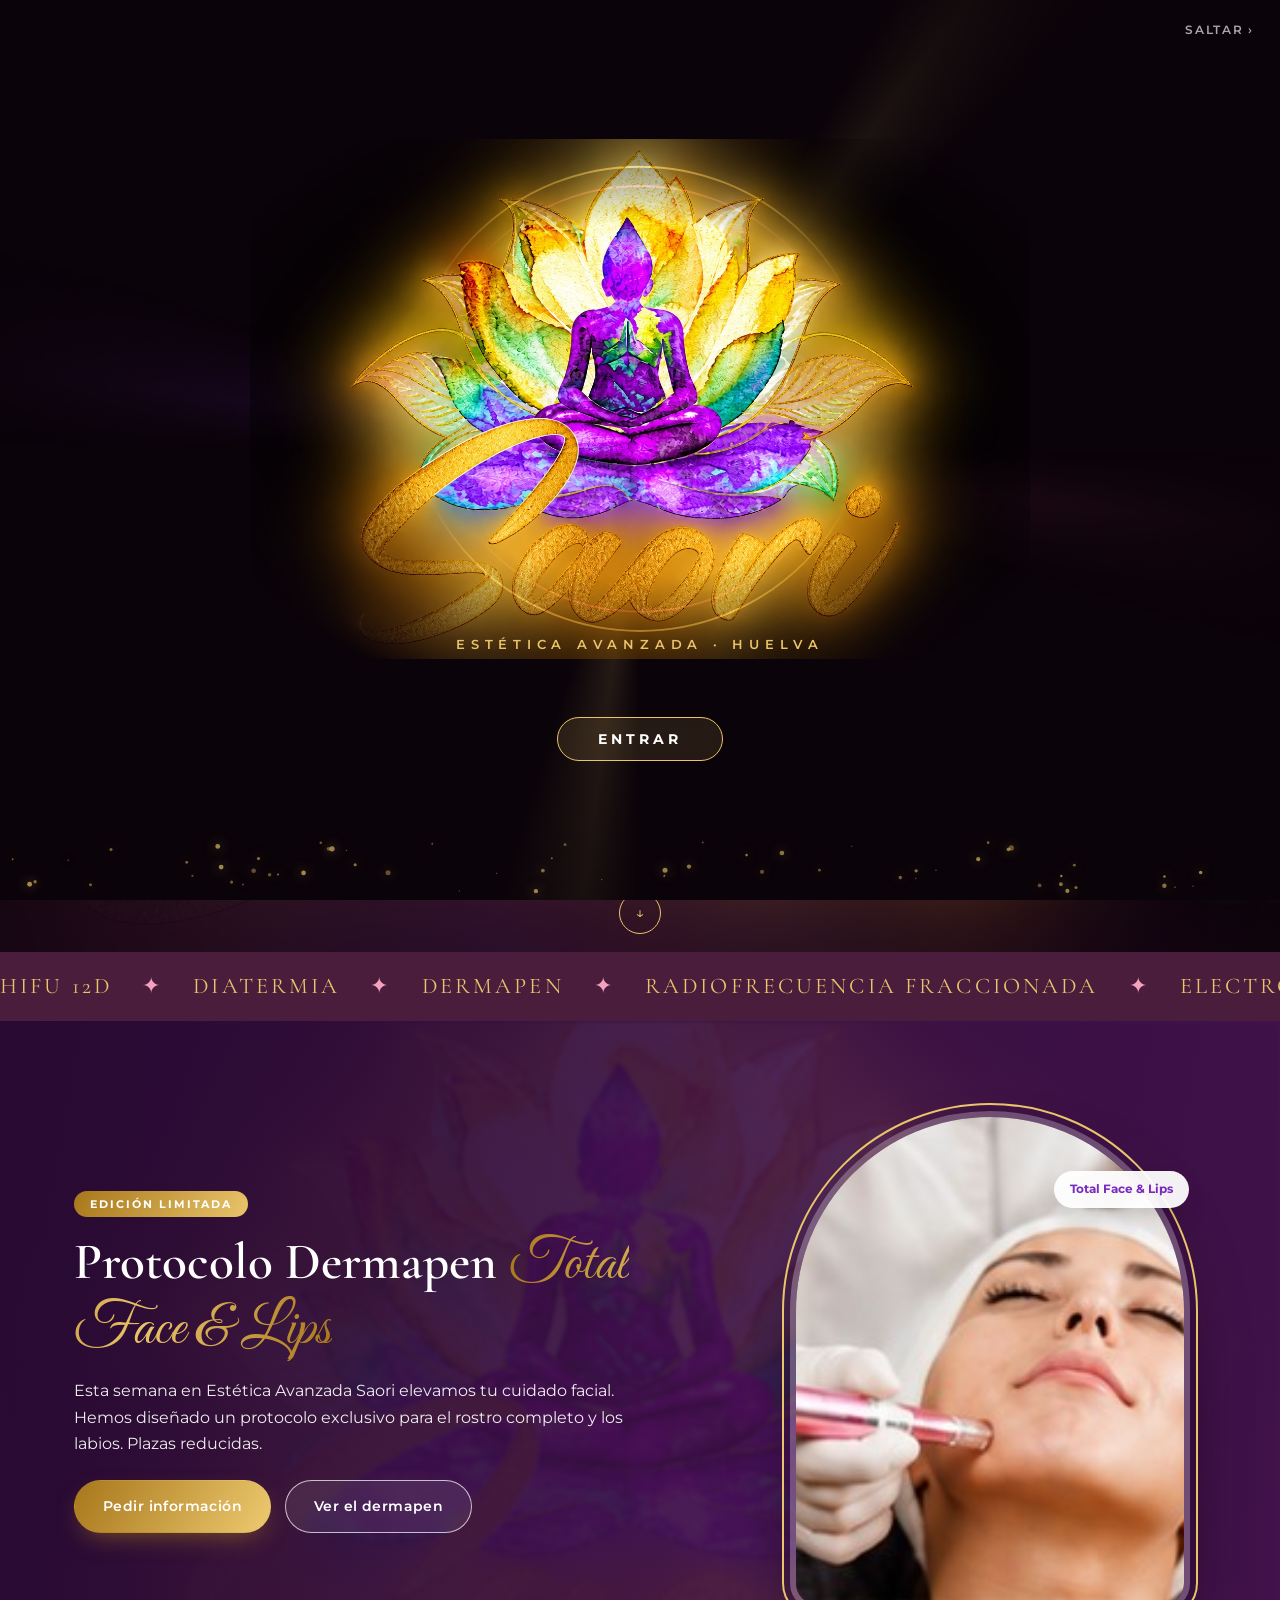
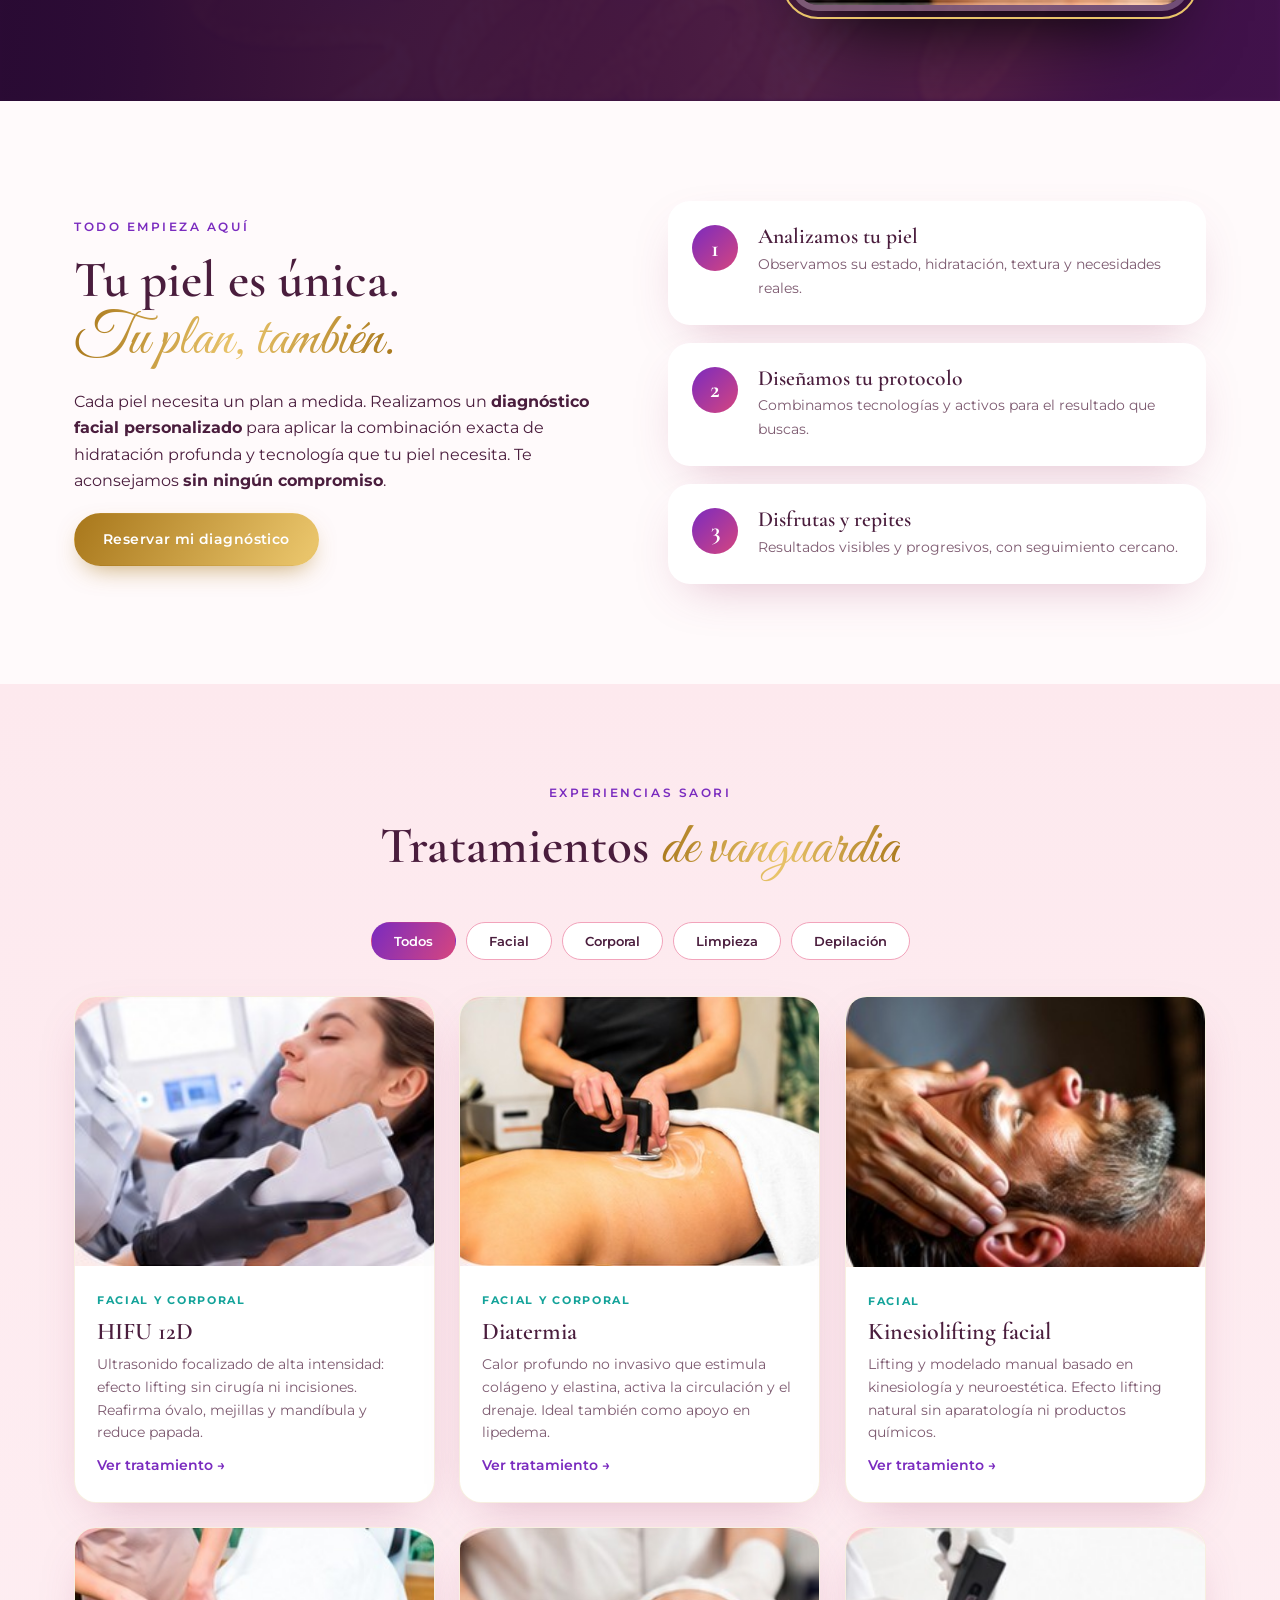
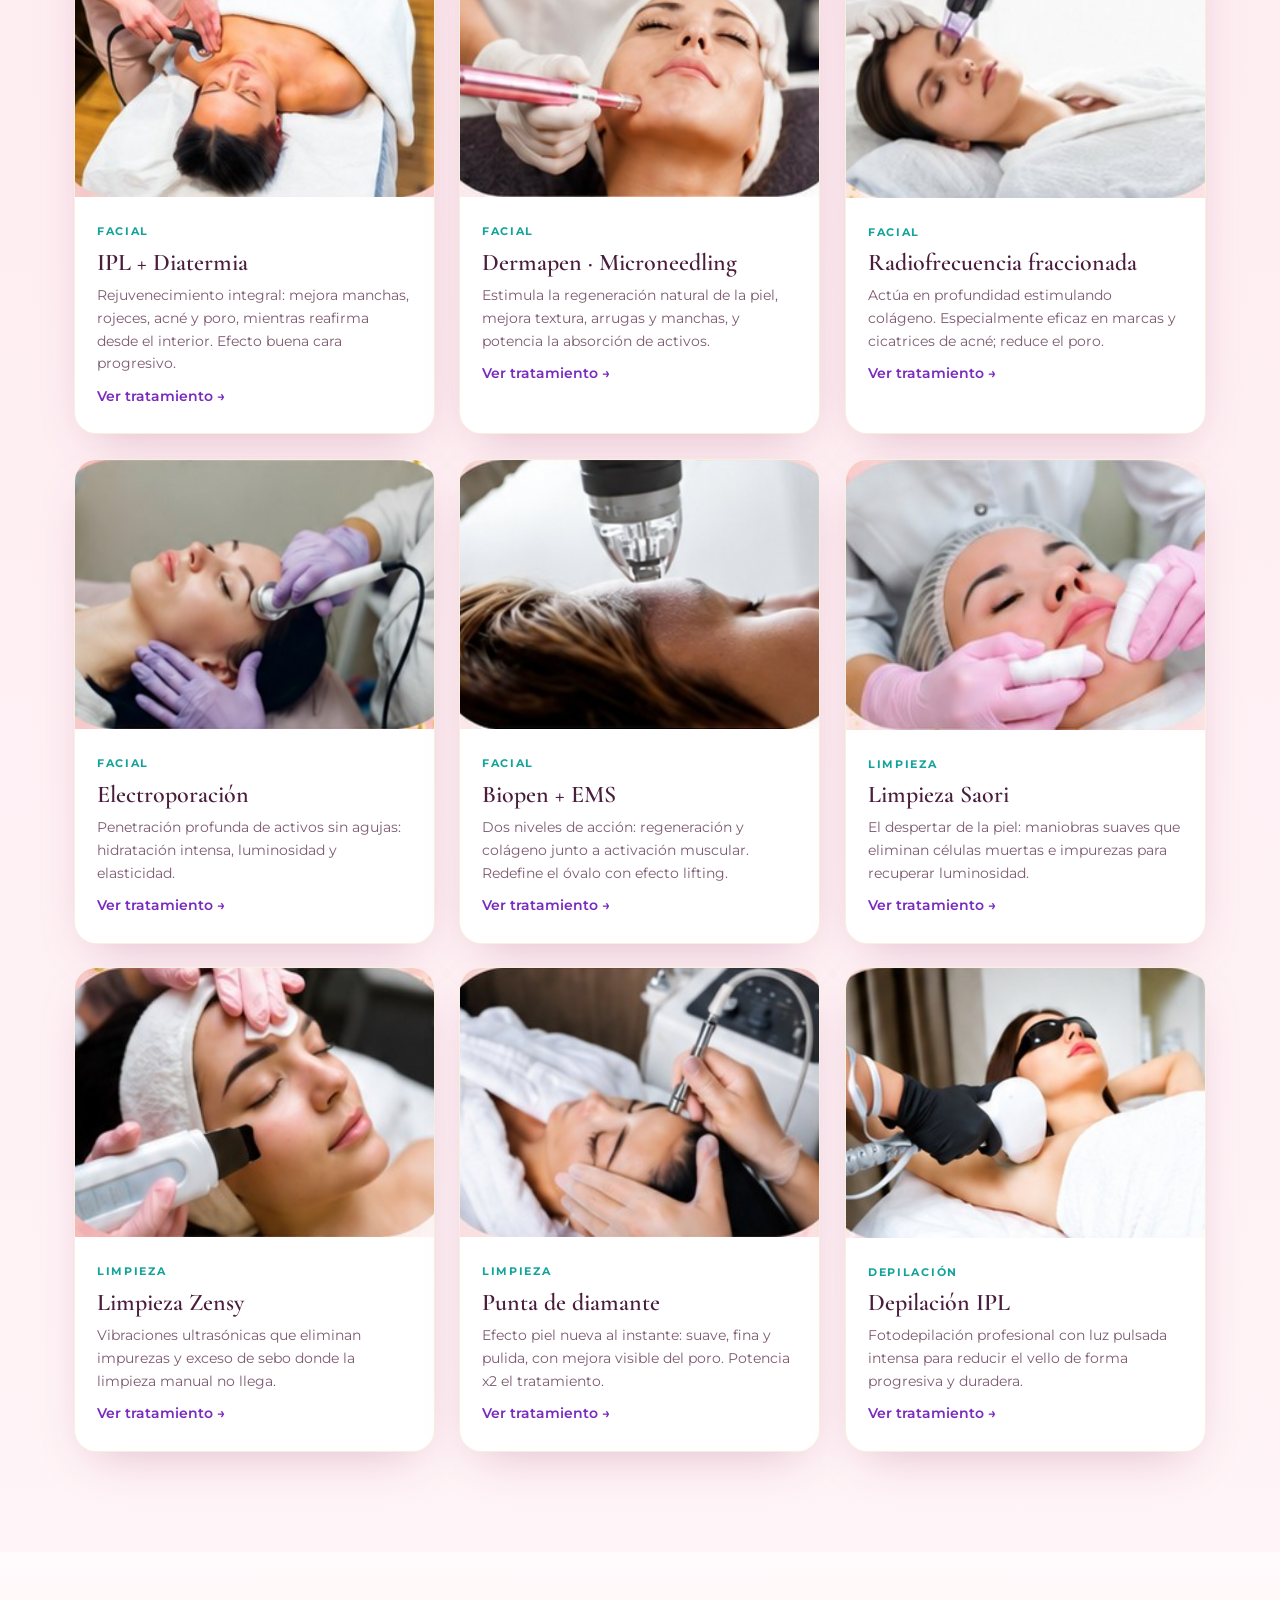
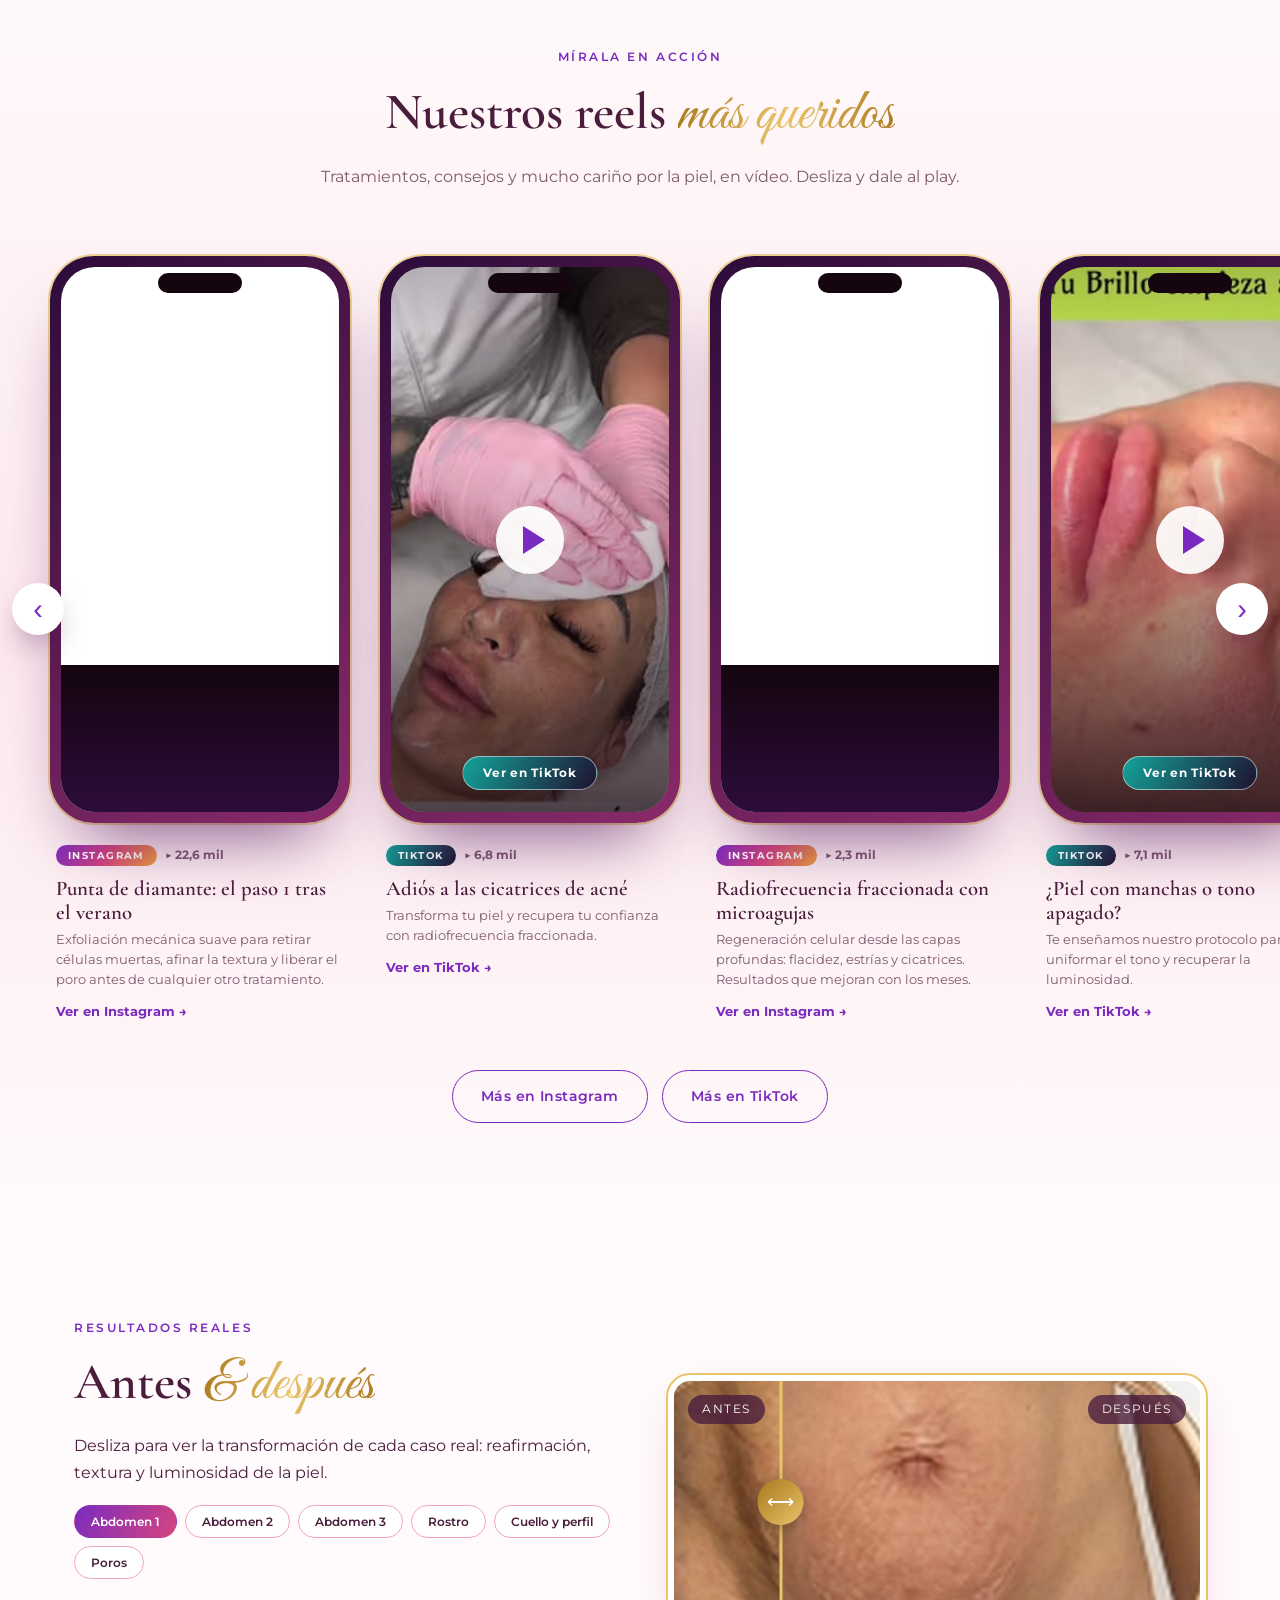
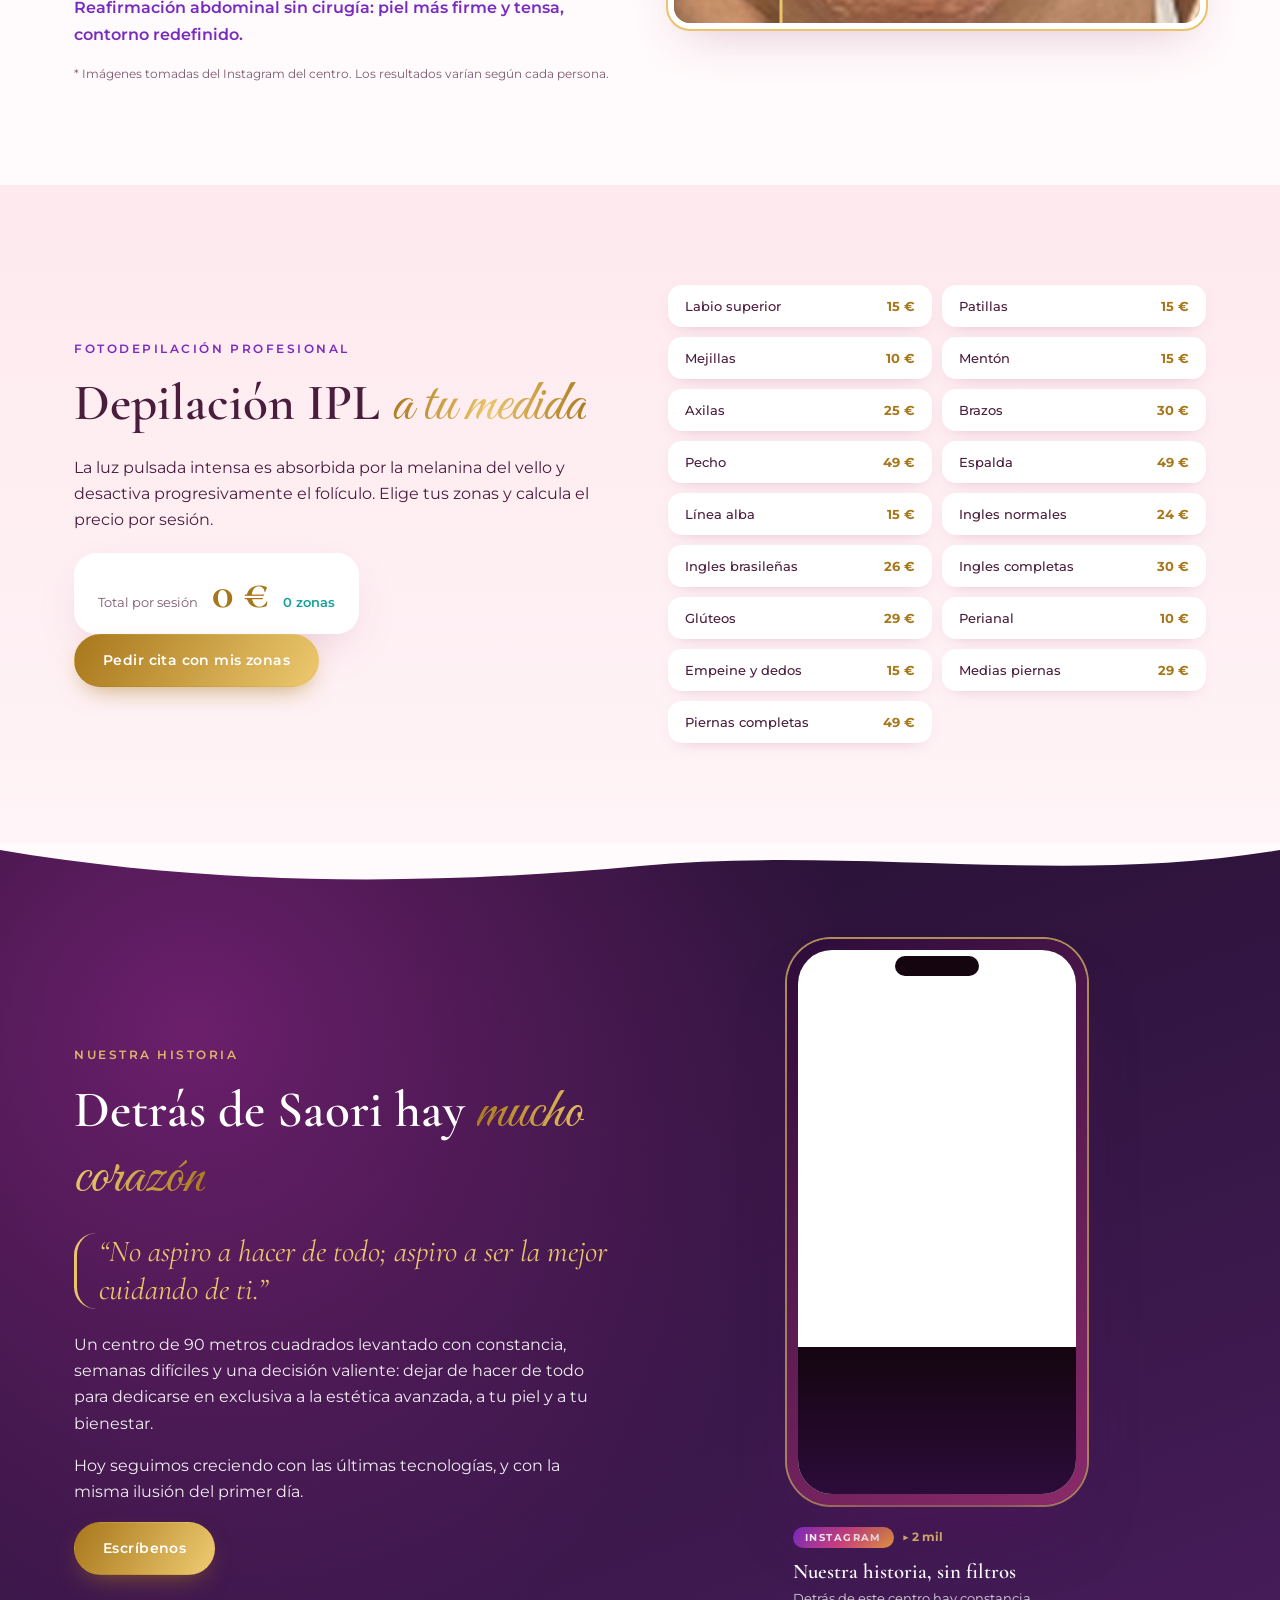
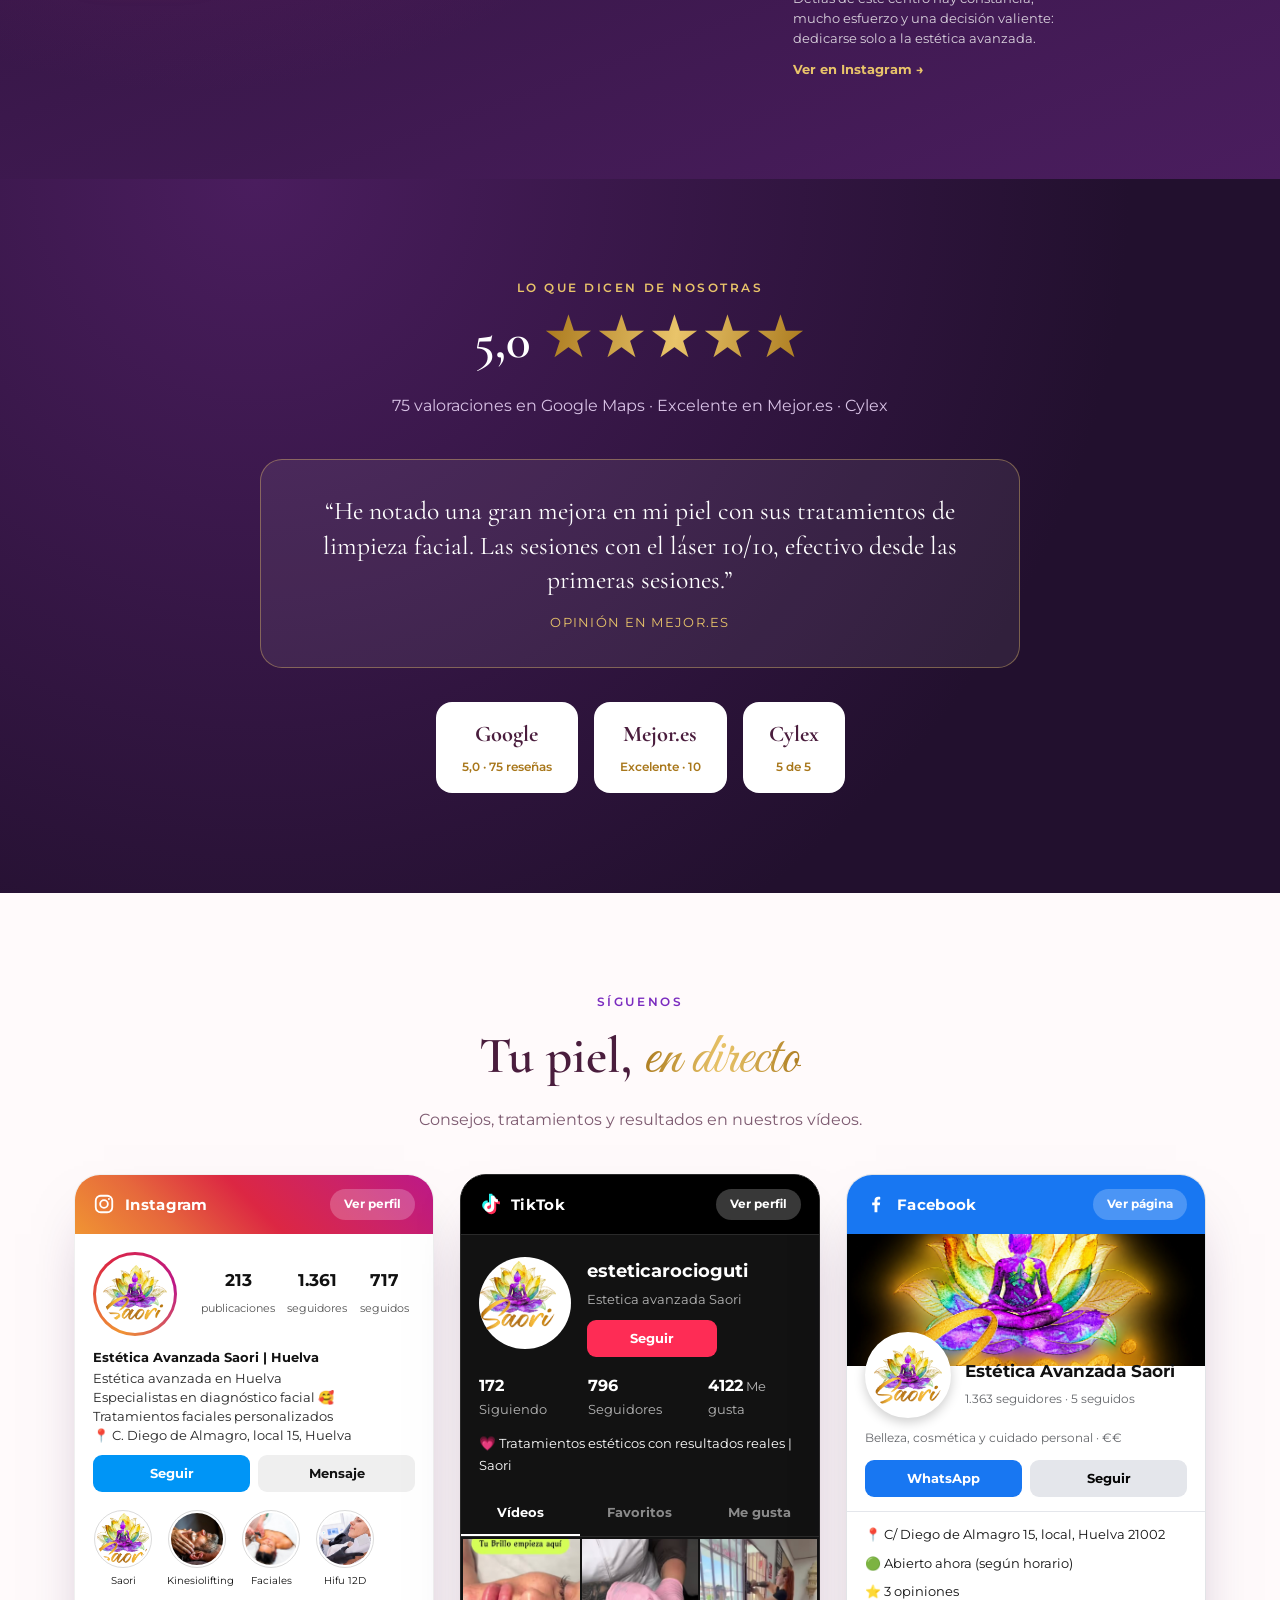
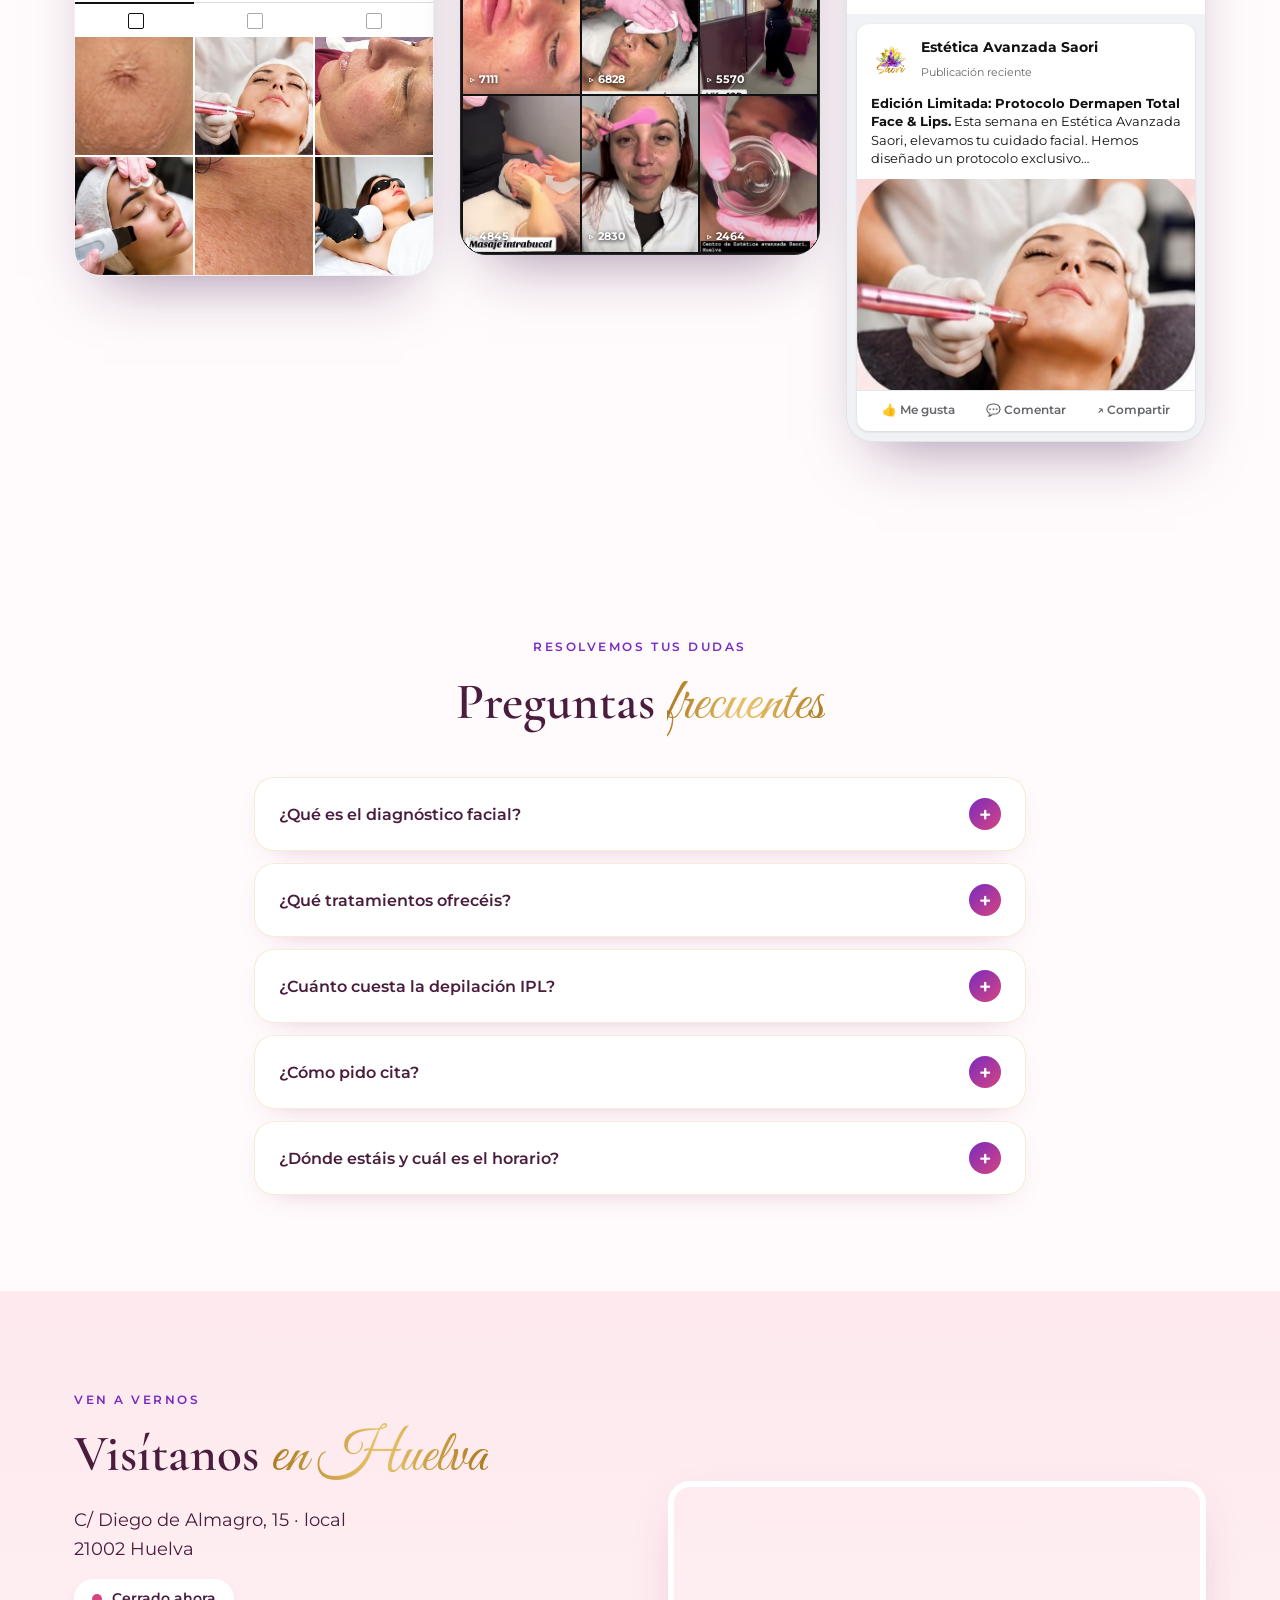
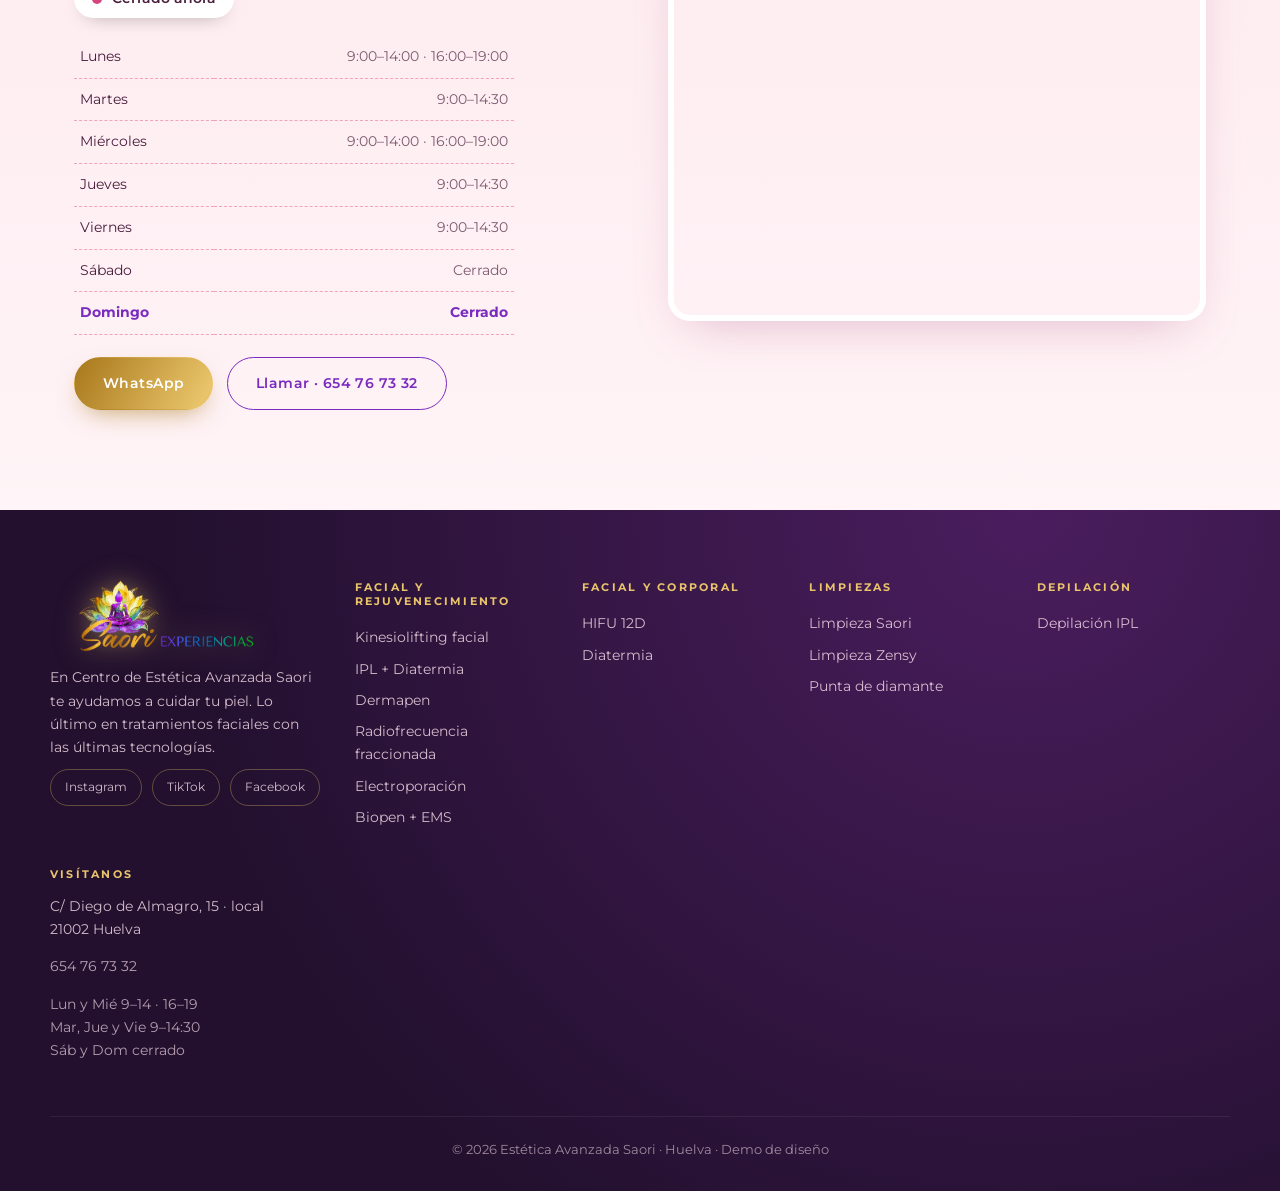
==== index.html @ 80d2e841 "Arregla el logo recortado (Saori completo) Co-Authored-By: Claude Sonnet 5.5 <noreply@anthropic.com>" ====
<!doctype html>
<html lang="es">
<head>
<meta charset="utf-8">
<meta name="viewport" content="width=device-width, initial-scale=1">
<title>Estética Avanzada Saori · Huelva</title>
<meta name="description" content="Centro de estética avanzada en Huelva. Diagnóstico facial personalizado, tratamientos faciales y corporales con la última tecnología, y depilación IPL.">
<link rel="icon" href="assets/lotus-saori.png">
<link rel="preconnect" href="https://fonts.googleapis.com">
<link rel="preconnect" href="https://fonts.gstatic.com" crossorigin>
<link href="https://fonts.googleapis.com/css2?family=Cormorant+Garamond:ital,wght@0,500;0,600;0,700;1,500&family=Great+Vibes&family=Montserrat:wght@400;500;600;700&display=swap" rel="stylesheet">
<link rel="stylesheet" href="styles.css"><link rel="stylesheet" href="site.css"><link rel="stylesheet" href="extra.css">
<script>try{if(!sessionStorage.getItem("saoriSplash")&&!matchMedia("(prefers-reduced-motion: reduce)").matches)document.documentElement.classList.add("has-splash")}catch(e){}</script>
</head>
<body class="home">
<!-- SPLASH -->
<div class="splash" id="splash" aria-hidden="true">
  <canvas id="splashCv"></canvas>
  <div class="sp-rays"></div>
  <div class="sp-center">
    <div class="sp-emblem">
      <svg class="sp-ring" viewBox="0 0 200 200"><circle cx="100" cy="100" r="96"/><circle cx="100" cy="100" r="88" class="thin"/></svg>
      <img src="assets/emblema.jpg" alt="">
    </div>
    <p class="sp-tag" id="spTag">Estética avanzada · Huelva</p>
    <div class="sp-bar"><i id="spBar"></i></div>
    <p class="sp-count"><span id="spNum">0</span>%</p>
    <button class="sp-enter" id="spEnter" type="button">Entrar</button>
  </div>
  <button class="sp-skip" id="spSkip" type="button">Saltar ›</button>
</div>


<div class="progress" id="progress"></div>
<div class="site-top is-dark" id="siteTop">
  <div class="topbar" aria-label="Información destacada"><div class="ticker"><div class="ticker-track"><span>✦ Pide tu diagnóstico facial sin ningún compromiso</span><span>★ 5,0 en Google · 75 opiniones</span><span>✦ Edición limitada: Protocolo Dermapen Total Face &amp; Lips</span><span>✦ Depilación IPL desde 10 €</span><span>✦ C/ Diego de Almagro 15, local · Huelva</span><span>✦ HIFU 12D · Diatermia · Radiofrecuencia fraccionada</span><span>☎ 654 76 73 32</span><span>✦ Pide tu diagnóstico facial sin ningún compromiso</span><span>★ 5,0 en Google · 75 opiniones</span><span>✦ Edición limitada: Protocolo Dermapen Total Face &amp; Lips</span><span>✦ Depilación IPL desde 10 €</span><span>✦ C/ Diego de Almagro 15, local · Huelva</span><span>✦ HIFU 12D · Diatermia · Radiofrecuencia fraccionada</span><span>☎ 654 76 73 32</span></div></div></div>
  <header class="hdr" id="hdr"><div class="hdr-in">
    <a href="index.html" class="brand" aria-label="Inicio"><img src="assets/logo.png" alt="Saori Experiencias"></a>
    <nav class="dnav" aria-label="Principal">
      <a href="index.html#diagnostico">Diagnóstico</a>
      <div class="has-mega" id="hasMega">
        <button class="mega-btn" aria-expanded="false" aria-haspopup="true">Tratamientos <svg width="11" height="11" viewBox="0 0 12 12"><path d="M2 4l4 4 4-4" fill="none" stroke="currentColor" stroke-width="1.8" stroke-linecap="round"/></svg></button>
        <div class="mega" role="menu"><div class="mega-in">
      <div class="mcols"><div class="mcol"><h4>Facial y rejuvenecimiento</h4><a class="mlink" style="--d:1" href="kinesiolifting-facial.html"><img src="assets/kinesio.jpg" alt="" loading="lazy"><span><b>Kinesiolifting facial</b><small>lifting manual</small></span></a><a class="mlink" style="--d:2" href="ipl-diatermia.html"><img src="assets/ipl.jpg" alt="" loading="lazy"><span><b>IPL + Diatermia</b><small>rejuvenecimiento integral</small></span></a><a class="mlink" style="--d:3" href="dermapen.html"><img src="assets/dermapen.jpg" alt="" loading="lazy"><span><b>Dermapen</b><small>microneedling</small></span></a><a class="mlink" style="--d:4" href="radiofrecuencia-fraccionada.html"><img src="assets/radiofrecuencia.jpg" alt="" loading="lazy"><span><b>Radiofrecuencia fraccionada</b><small>marcas y cicatrices</small></span></a><a class="mlink" style="--d:5" href="electroporacion.html"><img src="assets/electroporacion.jpg" alt="" loading="lazy"><span><b>Electroporación</b><small>sin agujas</small></span></a><a class="mlink" style="--d:6" href="biopen-ems.html"><img src="assets/biopen.jpg" alt="" loading="lazy"><span><b>Biopen + EMS</b><small>reafirmante</small></span></a></div><div class="mcol"><h4>Facial y corporal</h4><a class="mlink" style="--d:7" href="hifu-12d.html"><img src="assets/hifu.jpg" alt="" loading="lazy"><span><b>HIFU 12D</b><small>Facial y corporal</small></span></a><a class="mlink" style="--d:8" href="diatermia.html"><img src="assets/diatermia.jpg" alt="" loading="lazy"><span><b>Diatermia</b><small>Facial y corporal</small></span></a></div><div class="mcol"><h4>Limpiezas</h4><a class="mlink" style="--d:9" href="limpieza-saori.html"><img src="assets/limpieza-saori.jpg" alt="" loading="lazy"><span><b>Limpieza Saori</b><small>el despertar de la piel</small></span></a><a class="mlink" style="--d:10" href="limpieza-zensy.html"><img src="assets/limpieza-zensy.jpg" alt="" loading="lazy"><span><b>Limpieza Zensy</b><small>ultrasonidos</small></span></a><a class="mlink" style="--d:11" href="punta-de-diamante.html"><img src="assets/punta-diamante.jpg" alt="" loading="lazy"><span><b>Punta de diamante</b><small>piel nueva al instante</small></span></a></div><div class="mcol"><h4>Depilación</h4><a class="mlink" style="--d:12" href="depilacion-ipl.html"><img src="assets/depilacion.jpg" alt="" loading="lazy"><span><b>Depilación IPL</b><small>fotodepilación profesional</small></span></a></div></div>
      <a class="mfeat" href="https://wa.me/34654767332?text=Hola%2C%20quiero%20pedir%20mi%20diagn%C3%B3stico%20facial" target="_blank" rel="noopener">
        <img src="assets/emblema.jpg" alt="">
        <div><em>Todo empieza aquí</em><b>Diagnóstico facial</b><span>Sin ningún compromiso. Te aconsejamos el plan exacto para tu piel.</span><i>Reservar ahora →</i></div>
      </a></div></div>
      </div>
      <a href="index.html#reels">Reels</a>
      <a href="index.html#resultados">Resultados</a>
      <a href="depilacion-ipl.html">Depilación</a>
      <a href="index.html#opiniones">Opiniones</a>
      <a href="index.html#visitanos">Contacto</a>
    </nav>
    <a class="btn btn-gold hdr-cta" href="https://wa.me/34654767332?text=Hola%2C%20quiero%20pedir%20mi%20diagn%C3%B3stico%20facial" target="_blank" rel="noopener"><span>Pedir cita</span></a>
    <button class="burger" id="burger" aria-label="Abrir menú" aria-expanded="false"><span></span><span></span><span></span></button>
  </div></header>
</div>
<div class="mnav" id="mnav" aria-hidden="true">
  <div class="mnav-in">
    <a href="index.html#diagnostico" style="--i:1">Diagnóstico</a>
    <button class="m-acc" id="mAcc" style="--i:2" aria-expanded="false">Tratamientos <i>+</i></button>
    <div class="m-panel" id="mPanel"><div><p class="m-sub">Facial y rejuvenecimiento</p><a href="kinesiolifting-facial.html">Kinesiolifting facial</a><a href="ipl-diatermia.html">IPL + Diatermia</a><a href="dermapen.html">Dermapen</a><a href="radiofrecuencia-fraccionada.html">Radiofrecuencia fraccionada</a><a href="electroporacion.html">Electroporación</a><a href="biopen-ems.html">Biopen + EMS</a><p class="m-sub">Facial y corporal</p><a href="hifu-12d.html">HIFU 12D</a><a href="diatermia.html">Diatermia</a><p class="m-sub">Limpiezas</p><a href="limpieza-saori.html">Limpieza Saori</a><a href="limpieza-zensy.html">Limpieza Zensy</a><a href="punta-de-diamante.html">Punta de diamante</a><p class="m-sub">Depilación</p><a href="depilacion-ipl.html">Depilación IPL</a></div></div>
    <a href="index.html#reels" style="--i:3">Reels</a>
    <a href="index.html#resultados" style="--i:3">Resultados</a>
    <a href="depilacion-ipl.html" style="--i:4">Depilación</a>
    <a href="index.html#opiniones" style="--i:5">Opiniones</a>
    <a href="index.html#visitanos" style="--i:6">Contacto</a>
    <a class="btn btn-gold m-cta" href="https://wa.me/34654767332?text=Hola%2C%20quiero%20pedir%20mi%20diagn%C3%B3stico%20facial" target="_blank" rel="noopener" style="--i:7">Pedir mi diagnóstico</a>
    <p class="m-contact" style="--i:8">☎ 654 76 73 32 · C/ Diego de Almagro 15, Huelva</p>
  </div>
</div>

<main id="inicio">
<!-- HERO -->
<section class="hero">
  <canvas id="sparkles" aria-hidden="true"></canvas>
  <div class="blob b1"></div><div class="blob b2"></div><div class="blob b3"></div>
  <div class="hero-inner">
    <div class="hero-text reveal">
      <p class="eyebrow">Centro especializado en el cuidado de la piel</p>
      <h1>Cuidamos tu piel,<br><span class="script">redescubre tu belleza</span></h1>
      <p class="lead">Lo último en tratamientos faciales con las tecnologías más avanzadas. Un centro en constante crecimiento donde cada piel recibe un plan a medida.</p>
      <p class="rotline">Especialistas en <b id="rot">diagnóstico facial</b></p>
      <div class="hero-actions">
        <a class="btn btn-gold" href="https://wa.me/34654767332?text=Hola%2C%20quiero%20pedir%20mi%20diagn%C3%B3stico%20facial" target="_blank" rel="noopener">Pide tu diagnóstico facial</a>
        <a class="btn btn-ghost" href="#tratamientos">Ver tratamientos</a>
      </div>
      <ul class="hero-stats">
        <li><b data-count="5" data-dec="1">0</b><span>★ valoración en Google</span></li>
        <li><b data-count="75">0</b><span>opiniones de clientes</span></li>
        <li><b data-count="12">0</b><span>tratamientos y servicios</span></li>
      </ul>
    </div>
    <div class="hero-visual reveal">
      <div class="halo"></div>
      <img class="lotus-hero" src="assets/logo-rosa.jpg" alt="Saori, loto meditativo">
      <span class="chip c1">Diagnóstico facial</span>
      <span class="chip c2">HIFU 12D</span>
      <span class="chip c3">Dermapen</span>
      <span class="chip c4">IPL</span>
    </div>
  </div>
  <a href="#diagnostico" class="scroll-hint" aria-label="Bajar">↓</a>
</section>

<!-- Banda de tecnologías -->
<div class="band" aria-hidden="true">
  <div class="band-track">
    <span>HIFU 12D</span><i>✦</i><span>DIATERMIA</span><i>✦</i><span>DERMAPEN</span><i>✦</i><span>RADIOFRECUENCIA FRACCIONADA</span><i>✦</i><span>ELECTROPORACIÓN</span><i>✦</i><span>BIOPEN + EMS</span><i>✦</i><span>IPL</span><i>✦</i><span>KINESIOLIFTING</span><i>✦</i><span>PUNTA DE DIAMANTE</span><i>✦</i>
    <span>HIFU 12D</span><i>✦</i><span>DIATERMIA</span><i>✦</i><span>DERMAPEN</span><i>✦</i><span>RADIOFRECUENCIA FRACCIONADA</span><i>✦</i><span>ELECTROPORACIÓN</span><i>✦</i><span>BIOPEN + EMS</span><i>✦</i><span>IPL</span><i>✦</i><span>KINESIOLIFTING</span><i>✦</i><span>PUNTA DE DIAMANTE</span><i>✦</i>
  </div>
</div>

<!-- PROMO -->
<section class="promo">
  <div class="promo-bg"></div>
  <div class="wrap promo-in">
    <div class="reveal"><span class="pill">Edición limitada</span>
      <h2>Protocolo Dermapen <span class="script">Total Face &amp; Lips</span></h2>
      <p>Esta semana en Estética Avanzada Saori elevamos tu cuidado facial. Hemos diseñado un protocolo exclusivo para el rostro completo y los labios. Plazas reducidas.</p>
      <div class="hero-actions"><a class="btn btn-gold" href="https://wa.me/34654767332?text=Hola%2C%20quiero%20informaci%C3%B3n%20del%20Protocolo%20Dermapen%20Total%20Face%20%26%20Lips" target="_blank" rel="noopener">Pedir información</a><a class="btn btn-light" href="dermapen.html">Ver el dermapen</a></div></div>
    <div class="promo-img reveal"><img src="assets/dermapen.jpg" alt="Dermapen"><span class="float f1">Total Face &amp; Lips</span></div>
  </div>
</section>

<!-- DIAGNÓSTICO -->
<section class="section" id="diagnostico">
  <div class="wrap two">
    <div class="reveal">
      <p class="eyebrow">Todo empieza aquí</p>
      <h2>Tu piel es única.<br><span class="script">Tu plan, también.</span></h2>
      <p>Cada piel necesita un plan a medida. Realizamos un <strong>diagnóstico facial personalizado</strong> para aplicar la combinación exacta de hidratación profunda y tecnología que tu piel necesita. Te aconsejamos <strong>sin ningún compromiso</strong>.</p>
      <a class="btn btn-gold" href="https://wa.me/34654767332?text=Hola%2C%20quiero%20pedir%20mi%20diagn%C3%B3stico%20facial" target="_blank" rel="noopener">Reservar mi diagnóstico</a>
    </div>
    <ol class="steps reveal">
      <li><span>1</span><div><h3>Analizamos tu piel</h3><p>Observamos su estado, hidratación, textura y necesidades reales.</p></div></li>
      <li><span>2</span><div><h3>Diseñamos tu protocolo</h3><p>Combinamos tecnologías y activos para el resultado que buscas.</p></div></li>
      <li><span>3</span><div><h3>Disfrutas y repites</h3><p>Resultados visibles y progresivos, con seguimiento cercano.</p></div></li>
    </ol>
  </div>
</section>

<!-- TRATAMIENTOS -->
<section class="section tint" id="tratamientos">
  <div class="wrap">
    <div class="head reveal">
      <p class="eyebrow">Experiencias Saori</p>
      <h2>Tratamientos <span class="script">de vanguardia</span></h2>
    </div>
    <div class="tabs reveal" id="tabs" role="tablist">
      <button class="tab on" data-f="all">Todos</button>
      <button class="tab" data-f="facial">Facial</button>
      <button class="tab" data-f="corporal">Corporal</button>
      <button class="tab" data-f="limpieza">Limpieza</button>
      <button class="tab" data-f="depil">Depilación</button>
    </div>
    <div class="grid" id="grid">
      <a class="card tilt" href="hifu-12d.html" data-cat="facial corporal"><img src="assets/hifu.jpg" alt="HIFU 12D" loading="lazy"><div class="card-b"><span class="tag">Facial y corporal</span><h3>HIFU 12D</h3><p>Ultrasonido focalizado de alta intensidad: efecto lifting sin cirugía ni incisiones. Reafirma óvalo, mejillas y mandíbula y reduce papada.</p><span class="more">Ver tratamiento →</span></div></a>
      <a class="card tilt" href="diatermia.html" data-cat="facial corporal"><img src="assets/diatermia.jpg" alt="Diatermia" loading="lazy"><div class="card-b"><span class="tag">Facial y corporal</span><h3>Diatermia</h3><p>Calor profundo no invasivo que estimula colágeno y elastina, activa la circulación y el drenaje. Ideal también como apoyo en lipedema.</p><span class="more">Ver tratamiento →</span></div></a>
      <a class="card tilt" href="kinesiolifting-facial.html" data-cat="facial"><img src="assets/kinesio.jpg" alt="Kinesiolifting" loading="lazy"><div class="card-b"><span class="tag">Facial</span><h3>Kinesiolifting facial</h3><p>Lifting y modelado manual basado en kinesiología y neuroestética. Efecto lifting natural sin aparatología ni productos químicos.</p><span class="more">Ver tratamiento →</span></div></a>
      <a class="card tilt" href="ipl-diatermia.html" data-cat="facial"><img src="assets/ipl.jpg" alt="IPL + Diatermia" loading="lazy"><div class="card-b"><span class="tag">Facial</span><h3>IPL + Diatermia</h3><p>Rejuvenecimiento integral: mejora manchas, rojeces, acné y poro, mientras reafirma desde el interior. Efecto buena cara progresivo.</p><span class="more">Ver tratamiento →</span></div></a>
      <a class="card tilt" href="dermapen.html" data-cat="facial"><img src="assets/dermapen.jpg" alt="Dermapen" loading="lazy"><div class="card-b"><span class="tag">Facial</span><h3>Dermapen · Microneedling</h3><p>Estimula la regeneración natural de la piel, mejora textura, arrugas y manchas, y potencia la absorción de activos.</p><span class="more">Ver tratamiento →</span></div></a>
      <a class="card tilt" href="radiofrecuencia-fraccionada.html" data-cat="facial"><img src="assets/radiofrecuencia.jpg" alt="Radiofrecuencia fraccionada" loading="lazy"><div class="card-b"><span class="tag">Facial</span><h3>Radiofrecuencia fraccionada</h3><p>Actúa en profundidad estimulando colágeno. Especialmente eficaz en marcas y cicatrices de acné; reduce el poro.</p><span class="more">Ver tratamiento →</span></div></a>
      <a class="card tilt" href="electroporacion.html" data-cat="facial"><img src="assets/electroporacion.jpg" alt="Electroporación" loading="lazy"><div class="card-b"><span class="tag">Facial</span><h3>Electroporación</h3><p>Penetración profunda de activos sin agujas: hidratación intensa, luminosidad y elasticidad.</p><span class="more">Ver tratamiento →</span></div></a>
      <a class="card tilt" href="biopen-ems.html" data-cat="facial"><img src="assets/biopen.jpg" alt="Biopen + EMS" loading="lazy"><div class="card-b"><span class="tag">Facial</span><h3>Biopen + EMS</h3><p>Dos niveles de acción: regeneración y colágeno junto a activación muscular. Redefine el óvalo con efecto lifting.</p><span class="more">Ver tratamiento →</span></div></a>
      <a class="card tilt" href="limpieza-saori.html" data-cat="limpieza"><img src="assets/limpieza-saori.jpg" alt="Limpieza Saori" loading="lazy"><div class="card-b"><span class="tag">Limpieza</span><h3>Limpieza Saori</h3><p>El despertar de la piel: maniobras suaves que eliminan células muertas e impurezas para recuperar luminosidad.</p><span class="more">Ver tratamiento →</span></div></a>
      <a class="card tilt" href="limpieza-zensy.html" data-cat="limpieza"><img src="assets/limpieza-zensy.jpg" alt="Limpieza Zensy" loading="lazy"><div class="card-b"><span class="tag">Limpieza</span><h3>Limpieza Zensy</h3><p>Vibraciones ultrasónicas que eliminan impurezas y exceso de sebo donde la limpieza manual no llega.</p><span class="more">Ver tratamiento →</span></div></a>
      <a class="card tilt" href="punta-de-diamante.html" data-cat="limpieza"><img src="assets/punta-diamante.jpg" alt="Punta de diamante" loading="lazy"><div class="card-b"><span class="tag">Limpieza</span><h3>Punta de diamante</h3><p>Efecto piel nueva al instante: suave, fina y pulida, con mejora visible del poro. Potencia x2 el tratamiento.</p><span class="more">Ver tratamiento →</span></div></a>
      <a class="card tilt" href="depilacion-ipl.html" data-cat="depil"><img src="assets/depilacion.jpg" alt="Depilación IPL" loading="lazy"><div class="card-b"><span class="tag">Depilación</span><h3>Depilación IPL</h3><p>Fotodepilación profesional con luz pulsada intensa para reducir el vello de forma progresiva y duradera.</p><span class="more">Ver tratamiento →</span></div></a>
    </div>
  </div>
</section>

<section class="sec reels-sec" id="reels">
  <div class="wrap">
    <div class="head reveal"><p class="eyebrow">Mírala en acción</p><h2>Nuestros reels <span class="script">más queridos</span></h2>
      <p class="muted">Tratamientos, consejos y mucho cariño por la piel, en vídeo. Desliza y dale al play.</p></div>
  </div>
  <div class="rail-wrap"><button class="rail-btn prev" aria-label="Anterior">‹</button><div class="rail" id="rail"><article class="reel" data-embed="https://www.instagram.com/reel/Dc0zbEcuKp3/embed/" data-net="ig">
      <div class="phone"><div class="phone-notch"></div><div class="phone-screen"><div class="reel-skel"><span>Instagram</span><i></i></div><iframe title="Punta de diamante: el paso 1 tras el verano" loading="lazy" allowfullscreen allow="autoplay; encrypted-media; fullscreen; picture-in-picture"></iframe></div></div>
      <div class="reel-meta"><span class="reel-net n-ig">Instagram</span><span class="reel-views">▶ 22,6 mil</span>
        <h3>Punta de diamante: el paso 1 tras el verano</h3><p>Exfoliación mecánica suave para retirar células muertas, afinar la textura y liberar el poro antes de cualquier otro tratamiento.</p><a href="https://www.instagram.com/reel/Dc0zbEcuKp3/" target="_blank" rel="noopener">Ver en Instagram →</a></div>
    </article><article class="reel" data-net="tt">
      <div class="phone"><div class="phone-notch"></div><div class="phone-screen"><a class="reel-poster" href="https://www.tiktok.com/@esteticarocioguti/video/7601842837633748246" target="_blank" rel="noopener" aria-label="Ver en TikTok: Adiós a las cicatrices de acné"><img src="assets/reels/tt-acne.jpg" alt="Adiós a las cicatrices de acné" loading="lazy"><span class="rp-shade"></span><span class="rp-play"></span><span class="rp-cta">Ver en TikTok</span></a></div></div>
      <div class="reel-meta"><span class="reel-net n-tt">TikTok</span><span class="reel-views">▶ 6,8 mil</span>
        <h3>Adiós a las cicatrices de acné</h3><p>Transforma tu piel y recupera tu confianza con radiofrecuencia fraccionada.</p><a href="https://www.tiktok.com/@esteticarocioguti/video/7601842837633748246" target="_blank" rel="noopener">Ver en TikTok →</a></div>
    </article><article class="reel" data-embed="https://www.instagram.com/reel/DU3HqBPDNI4/embed/" data-net="ig">
      <div class="phone"><div class="phone-notch"></div><div class="phone-screen"><div class="reel-skel"><span>Instagram</span><i></i></div><iframe title="Radiofrecuencia fraccionada con microagujas" loading="lazy" allowfullscreen allow="autoplay; encrypted-media; fullscreen; picture-in-picture"></iframe></div></div>
      <div class="reel-meta"><span class="reel-net n-ig">Instagram</span><span class="reel-views">▶ 2,3 mil</span>
        <h3>Radiofrecuencia fraccionada con microagujas</h3><p>Regeneración celular desde las capas profundas: flacidez, estrías y cicatrices. Resultados que mejoran con los meses.</p><a href="https://www.instagram.com/reel/DU3HqBPDNI4/" target="_blank" rel="noopener">Ver en Instagram →</a></div>
    </article><article class="reel" data-net="tt">
      <div class="phone"><div class="phone-notch"></div><div class="phone-screen"><a class="reel-poster" href="https://www.tiktok.com/@esteticarocioguti/video/7620003087901674774" target="_blank" rel="noopener" aria-label="Ver en TikTok: ¿Piel con manchas o tono apagado?"><img src="assets/reels/tt-manchas.jpg" alt="¿Piel con manchas o tono apagado?" loading="lazy"><span class="rp-shade"></span><span class="rp-play"></span><span class="rp-cta">Ver en TikTok</span></a></div></div>
      <div class="reel-meta"><span class="reel-net n-tt">TikTok</span><span class="reel-views">▶ 7,1 mil</span>
        <h3>¿Piel con manchas o tono apagado?</h3><p>Te enseñamos nuestro protocolo para uniformar el tono y recuperar la luminosidad.</p><a href="https://www.tiktok.com/@esteticarocioguti/video/7620003087901674774" target="_blank" rel="noopener">Ver en TikTok →</a></div>
    </article><article class="reel" data-embed="https://www.instagram.com/reel/DdJDop4OPpt/embed/" data-net="ig">
      <div class="phone"><div class="phone-notch"></div><div class="phone-screen"><div class="reel-skel"><span>Instagram</span><i></i></div><iframe title="Neuroestética con diapasones" loading="lazy" allowfullscreen allow="autoplay; encrypted-media; fullscreen; picture-in-picture"></iframe></div></div>
      <div class="reel-meta"><span class="reel-net n-ig">Instagram</span><span class="reel-views">▶ 1,3 mil</span>
        <h3>Neuroestética con diapasones</h3><p>Vibración acústica para relajar la musculatura facial, estimular la microcirculación y llevar tu piel a un estado de calma profunda.</p><a href="https://www.instagram.com/reel/DdJDop4OPpt/" target="_blank" rel="noopener">Ver en Instagram →</a></div>
    </article><article class="reel" data-net="tt">
      <div class="phone"><div class="phone-notch"></div><div class="phone-screen"><a class="reel-poster" href="https://www.tiktok.com/@esteticarocioguti/video/7506831992978165014" target="_blank" rel="noopener" aria-label="Ver en TikTok: HIFU 12D: reafirma sin cirugía"><img src="assets/reels/tt-hifu.jpg" alt="HIFU 12D: reafirma sin cirugía" loading="lazy"><span class="rp-shade"></span><span class="rp-play"></span><span class="rp-cta">Ver en TikTok</span></a></div></div>
      <div class="reel-meta"><span class="reel-net n-tt">TikTok</span><span class="reel-views">▶ 5,5 mil</span>
        <h3>HIFU 12D: reafirma sin cirugía</h3><p>Cómo funciona esta tecnología avanzada que trabaja en capas profundas de la piel.</p><a href="https://www.tiktok.com/@esteticarocioguti/video/7506831992978165014" target="_blank" rel="noopener">Ver en TikTok →</a></div>
    </article><article class="reel" data-embed="https://www.instagram.com/reel/Degxk2DAW_h/embed/" data-net="ig">
      <div class="phone"><div class="phone-notch"></div><div class="phone-screen"><div class="reel-skel"><span>Instagram</span><i></i></div><iframe title="Cóctel de juventud con dermapen" loading="lazy" allowfullscreen allow="autoplay; encrypted-media; fullscreen; picture-in-picture"></iframe></div></div>
      <div class="reel-meta"><span class="reel-net n-ig">Instagram</span><span class="reel-views">▶ 1 mil</span>
        <h3>Cóctel de juventud con dermapen</h3><p>ADN de salmón, silicio orgánico y multivitaminas, a medida de lo que necesita tu piel.</p><a href="https://www.instagram.com/reel/Degxk2DAW_h/" target="_blank" rel="noopener">Ver en Instagram →</a></div>
    </article><article class="reel" data-net="tt">
      <div class="phone"><div class="phone-notch"></div><div class="phone-screen"><a class="reel-poster" href="https://www.tiktok.com/@esteticarocioguti/video/7504277072064384278" target="_blank" rel="noopener" aria-label="Ver en TikTok: Kinesiolifting: tensiones que no ves"><img src="assets/reels/tt-kinesio.jpg" alt="Kinesiolifting: tensiones que no ves" loading="lazy"><span class="rp-shade"></span><span class="rp-play"></span><span class="rp-cta">Ver en TikTok</span></a></div></div>
      <div class="reel-meta"><span class="reel-net n-tt">TikTok</span><span class="reel-views">▶ 4,8 mil</span>
        <h3>Kinesiolifting: tensiones que no ves</h3><p>Muchas tensiones del rostro se acumulan dentro de la boca. Así las trabajamos.</p><a href="https://www.tiktok.com/@esteticarocioguti/video/7504277072064384278" target="_blank" rel="noopener">Ver en TikTok →</a></div>
    </article><article class="reel" data-embed="https://www.instagram.com/reel/DdYfY8LuBi1/embed/" data-net="ig">
      <div class="phone"><div class="phone-notch"></div><div class="phone-screen"><div class="reel-skel"><span>Instagram</span><i></i></div><iframe title="Hidrafacial + terapia de diapasones" loading="lazy" allowfullscreen allow="autoplay; encrypted-media; fullscreen; picture-in-picture"></iframe></div></div>
      <div class="reel-meta"><span class="reel-net n-ig">Instagram</span><span class="reel-views">▶ 963</span>
        <h3>Hidrafacial + terapia de diapasones</h3><p>Limpieza profunda con hidrodermoabrasión y un momento de desconexión total en cabina.</p><a href="https://www.instagram.com/reel/DdYfY8LuBi1/" target="_blank" rel="noopener">Ver en Instagram →</a></div>
    </article><article class="reel" data-net="tt">
      <div class="phone"><div class="phone-notch"></div><div class="phone-screen"><a class="reel-poster" href="https://www.tiktok.com/@esteticarocioguti/video/7592923026014948611" target="_blank" rel="noopener" aria-label="Ver en TikTok: HIFU: transformación real en 6 meses"><img src="assets/reels/tt-antesdespues.jpg" alt="HIFU: transformación real en 6 meses" loading="lazy"><span class="rp-shade"></span><span class="rp-play"></span><span class="rp-cta">Ver en TikTok</span></a></div></div>
      <div class="reel-meta"><span class="reel-net n-tt">TikTok</span><span class="reel-views">▶ 2,8 mil</span>
        <h3>HIFU: transformación real en 6 meses</h3><p>Antes y después del tratamiento, explicado paso a paso.</p><a href="https://www.tiktok.com/@esteticarocioguti/video/7592923026014948611" target="_blank" rel="noopener">Ver en TikTok →</a></div>
    </article><article class="reel" data-net="tt">
      <div class="phone"><div class="phone-notch"></div><div class="phone-screen"><a class="reel-poster" href="https://www.tiktok.com/@esteticarocioguti/video/7500606931984272662" target="_blank" rel="noopener" aria-label="Ver en TikTok: Limpieza facial profesional paso a paso"><img src="assets/reels/tt-limpieza.jpg" alt="Limpieza facial profesional paso a paso" loading="lazy"><span class="rp-shade"></span><span class="rp-play"></span><span class="rp-cta">Ver en TikTok</span></a></div></div>
      <div class="reel-meta"><span class="reel-net n-tt">TikTok</span><span class="reel-views">▶ 2,5 mil</span>
        <h3>Limpieza facial profesional paso a paso</h3><p>Así es una limpieza facial en Saori, desde la limpieza profunda hasta el final.</p><a href="https://www.tiktok.com/@esteticarocioguti/video/7500606931984272662" target="_blank" rel="noopener">Ver en TikTok →</a></div>
    </article></div><button class="rail-btn next" aria-label="Siguiente">›</button></div>
  <div class="wrap reels-foot reveal"><a class="btn btn-ghost" href="https://www.instagram.com/esteticasaori/" target="_blank" rel="noopener">Más en Instagram</a><a class="btn btn-ghost" href="https://www.tiktok.com/@esteticarocioguti" target="_blank" rel="noopener">Más en TikTok</a></div>
</section>

<!-- ANTES Y DESPUÉS -->
<section class="section" id="resultados">
  <div class="wrap two">
    <div class="reveal">
      <p class="eyebrow">Resultados reales</p>
      <h2>Antes <span class="script">&amp; después</span></h2>
      <p>Desliza para ver la transformación de cada caso real: reafirmación, textura y luminosidad de la piel.</p>
      <div class="cases" id="cases">
        <button class="case on" data-i="0">Abdomen 1</button>
        <button class="case" data-i="1">Abdomen 2</button>
        <button class="case" data-i="2">Abdomen 3</button>
        <button class="case" data-i="3">Rostro</button>
        <button class="case" data-i="4">Cuello y perfil</button>
        <button class="case" data-i="5">Poros</button>
      </div>
      <p class="case-note" id="caseNote"></p>
      <p class="fine">* Imágenes tomadas del Instagram del centro. Los resultados varían según cada persona.</p>
    </div>
    <div class="reveal">
      <div class="ba" id="ba">
        <img class="ba-after" id="baAfter" src="assets/abdomen-despues.jpg?v=2" alt="Después">
        <div class="ba-before-wrap" id="baBeforeWrap"><img class="ba-before" id="baBefore" src="assets/abdomen-antes.jpg?v=2" alt="Antes"></div>
        <span class="lbl l1">Antes</span><span class="lbl l2">Después</span>
        <div class="ba-handle" id="baHandle"><span>⟷</span></div>
        <input type="range" min="0" max="100" value="50" id="baRange" aria-label="Comparar antes y después">
      </div>
    </div>
  </div>
</section>

<!-- DEPILACIÓN -->
<section class="section tint" id="depilacion">
  <div class="wrap two">
    <div class="reveal">
      <p class="eyebrow">Fotodepilación profesional</p>
      <h2>Depilación IPL <span class="script">a tu medida</span></h2>
      <p>La luz pulsada intensa es absorbida por la melanina del vello y desactiva progresivamente el folículo. Elige tus zonas y calcula el precio por sesión.</p>
      <div class="total"><span>Total por sesión</span><b id="total">0 €</b><small id="count">0 zonas</small></div>
      <a class="btn btn-gold" id="wa-dep" href="https://wa.me/34654767332" target="_blank" rel="noopener">Pedir cita con mis zonas</a>
    </div>
    <div class="zones reveal" id="zones"></div>
  </div>
</section>

<!-- HISTORIA -->
<section class="sec story" id="historia">
  <div class="wrap two">
    <div class="reveal">
      <p class="eyebrow gold">Nuestra historia</p>
      <h2>Detrás de Saori hay <span class="script">mucho corazón</span></h2>
      <blockquote class="story-q">“No aspiro a hacer de todo; aspiro a ser la mejor cuidando de ti.”</blockquote>
      <p>Un centro de 90 metros cuadrados levantado con constancia, semanas difíciles y una decisión valiente: dejar de hacer de todo para dedicarse en exclusiva a la estética avanzada, a tu piel y a tu bienestar.</p>
      <p>Hoy seguimos creciendo con las últimas tecnologías, y con la misma ilusión del primer día.</p>
      <a class="btn btn-gold" href="https://wa.me/34654767332?text=Hola%2C%20quiero%20conocer%20el%20centro" target="_blank" rel="noopener">Escríbenos</a>
    </div>
    <div class="reveal story-reel"><article class="reel" data-embed="https://www.instagram.com/reel/DaOGJmekbXd/embed/" data-net="ig">
      <div class="phone"><div class="phone-notch"></div><div class="phone-screen"><div class="reel-skel"><span>Instagram</span><i></i></div><iframe title="Nuestra historia, sin filtros" loading="lazy" allowfullscreen allow="autoplay; encrypted-media; fullscreen; picture-in-picture"></iframe></div></div>
      <div class="reel-meta"><span class="reel-net n-ig">Instagram</span><span class="reel-views">▶ 2 mil</span>
        <h3>Nuestra historia, sin filtros</h3><p>Detrás de este centro hay constancia, mucho esfuerzo y una decisión valiente: dedicarse solo a la estética avanzada.</p><a href="https://www.instagram.com/reel/DaOGJmekbXd/" target="_blank" rel="noopener">Ver en Instagram →</a></div>
    </article></div>
  </div>
</section>

<!-- OPINIONES -->
<section class="section dark" id="opiniones">
  <div class="wrap">
    <div class="head reveal">
      <p class="eyebrow gold">Lo que dicen de nosotras</p>
      <h2>5,0 <span class="script">★★★★★</span></h2>
      <p class="muted">75 valoraciones en Google Maps · Excelente en Mejor.es · Cylex</p>
    </div>
    <div class="quotes reveal">
      <blockquote><p>“He notado una gran mejora en mi piel con sus tratamientos de limpieza facial. Las sesiones con el láser 10/10, efectivo desde las primeras sesiones.”</p><cite>Opinión en Mejor.es</cite></blockquote>
    </div>
    <div class="badges reveal">
      <a href="https://share.google/sNwfqwqMCWR2uvjc3" target="_blank" rel="noopener"><b>Google</b><span>5,0 · 75 reseñas</span></a>
      <a href="https://mejor.es/@centro-estetica-avanzada-saori/" target="_blank" rel="noopener"><b>Mejor.es</b><span>Excelente · 10</span></a>
      <a href="https://www.cylex.es/huelva/centro-est%C3%A9tica-avanzada-saori-14073037.html" target="_blank" rel="noopener"><b>Cylex</b><span>5 de 5</span></a>
    </div>
  </div>
</section>

<!-- REDES -->
<section class="section" id="redes">
  <div class="wrap">
    <div class="head reveal">
      <p class="eyebrow">Síguenos</p>
      <h2>Tu piel, <span class="script">en directo</span></h2>
      <p class="muted">Consejos, tratamientos y resultados en nuestros vídeos.</p>
    </div>
    <div class="nets">

      <!-- INSTAGRAM -->
      <article class="net ig reveal">
        <header class="net-bar"><svg viewBox="0 0 24 24" width="22" height="22" fill="none" stroke="currentColor" stroke-width="2" stroke-linecap="round"><rect x="3" y="3" width="18" height="18" rx="5.5"/><circle cx="12" cy="12" r="4.2"/><circle cx="17.4" cy="6.6" r="1.1" fill="currentColor" stroke="none"/></svg><b>Instagram</b><a href="https://www.instagram.com/esteticasaori/" target="_blank" rel="noopener">Ver perfil</a></header>
        <div class="ig-head">
          <span class="ig-ring"><img src="assets/lotus-saori.png" alt="Saori"></span>
          <div class="ig-stats"><div><b>213</b><span>publicaciones</span></div><div><b>1.361</b><span>seguidores</span></div><div><b>717</b><span>seguidos</span></div></div>
        </div>
        <div class="ig-bio"><b>Estética Avanzada Saori | Huelva</b><p>Estética avanzada en Huelva<br>Especialistas en diagnóstico facial 🥰<br>Tratamientos faciales personalizados<br>📍 C. Diego de Almagro, local 15, Huelva</p></div>
        <div class="ig-btns"><a class="b-blue" href="https://www.instagram.com/esteticasaori/" target="_blank" rel="noopener">Seguir</a><a class="b-grey" href="https://wa.me/34654767332" target="_blank" rel="noopener">Mensaje</a></div>
        <div class="ig-hl"><div><img src="assets/lotus-saori.png" alt=""><span>Saori</span></div><div><img src="assets/kinesio.jpg" alt=""><span>Kinesiolifting</span></div><div><img src="assets/ipl.jpg" alt=""><span>Faciales</span></div><div><img src="assets/hifu.jpg" alt=""><span>Hifu 12D</span></div></div>
        <div class="ig-tabs"><i class="on"></i><i></i><i></i></div>
        <div class="ig-grid"><img src="assets/abdomen-despues.jpg" alt=""><img src="assets/dermapen.jpg" alt=""><img src="assets/rostro-despues.jpg" alt=""><img src="assets/limpieza-zensy.jpg" alt=""><img src="assets/poros-despues.jpg" alt=""><img src="assets/depilacion.jpg" alt=""></div>
      </article>

      <!-- TIKTOK -->
      <article class="net tt reveal">
        <header class="net-bar"><svg viewBox="0 0 24 24" width="22" height="22" fill="currentColor"><path d="M16.6 3c.3 2.3 1.7 3.9 4 4.1v3.1c-1.5.1-2.9-.4-4-1.1v6.2c0 3.2-2.3 5.6-5.5 5.6-3 0-5.4-2.3-5.4-5.3 0-3.3 2.7-5.6 6-5.2v3.2c-1.5-.4-2.8.5-2.8 2 0 1.2.9 2.1 2.1 2.1 1.3 0 2.1-.9 2.1-2.3V3z"/></svg><b>TikTok</b><a href="https://www.tiktok.com/@esteticarocioguti" target="_blank" rel="noopener">Ver perfil</a></header>
        <div class="tt-head">
          <span class="tt-av"><img src="assets/lotus-saori.png" alt="Saori"></span>
          <div><b>esteticarocioguti</b><span>Estetica avanzada Saori</span><a class="b-red" href="https://www.tiktok.com/@esteticarocioguti" target="_blank" rel="noopener">Seguir</a></div>
        </div>
        <div class="tt-stats"><div><b>172</b> Siguiendo</div><div><b>796</b> Seguidores</div><div><b>4122</b> Me gusta</div></div>
        <p class="tt-bio">💗 Tratamientos estéticos con resultados reales | Saori</p>
        <div class="tt-tabs"><span class="on">Vídeos</span><span>Favoritos</span><span>Me gusta</span></div>
        <div class="tt-grid">
          <a href="https://www.tiktok.com/@esteticarocioguti/video/7620003087901674774" target="_blank" rel="noopener"><img src="assets/reels/tt-manchas.jpg" alt=""><em>▷ 7111</em></a>
          <a href="https://www.tiktok.com/@esteticarocioguti/video/7601842837633748246" target="_blank" rel="noopener"><img src="assets/reels/tt-acne.jpg" alt=""><em>▷ 6828</em></a>
          <a href="https://www.tiktok.com/@esteticarocioguti/video/7506831992978165014" target="_blank" rel="noopener"><img src="assets/reels/tt-hifu.jpg" alt=""><em>▷ 5570</em></a>
          <a href="https://www.tiktok.com/@esteticarocioguti/video/7504277072064384278" target="_blank" rel="noopener"><img src="assets/reels/tt-kinesio.jpg" alt=""><em>▷ 4845</em></a>
          <a href="https://www.tiktok.com/@esteticarocioguti/video/7592923026014948611" target="_blank" rel="noopener"><img src="assets/reels/tt-antesdespues.jpg" alt=""><em>▷ 2830</em></a>
          <a href="https://www.tiktok.com/@esteticarocioguti/video/7500606931984272662" target="_blank" rel="noopener"><img src="assets/reels/tt-limpieza.jpg" alt=""><em>▷ 2464</em></a>
        </div>
      </article>

      <!-- FACEBOOK -->
      <article class="net fb reveal">
        <header class="net-bar"><svg viewBox="0 0 24 24" width="22" height="22" fill="currentColor"><path d="M13.5 21v-7.6h2.6l.4-3h-3V8.5c0-.9.3-1.5 1.5-1.5h1.6V4.3c-.3 0-1.2-.1-2.3-.1-2.3 0-3.9 1.4-3.9 4v2.2H7.8v3h2.6V21z"/></svg><b>Facebook</b><a href="https://www.facebook.com/esteticasaorihuelva" target="_blank" rel="noopener">Ver página</a></header>
        <div class="fb-cover"><img src="assets/emblema.jpg" alt=""></div>
        <div class="fb-id"><span class="fb-av"><img src="assets/lotus-saori.png" alt="Saori"></span>
          <div><b>Estética Avanzada Saori</b><span>1.363 seguidores · 5 seguidos</span></div></div>
        <p class="fb-cat">Belleza, cosmética y cuidado personal · €€</p>
        <div class="fb-btns"><a class="b-fb" href="https://wa.me/34654767332" target="_blank" rel="noopener">WhatsApp</a><a class="b-fbg" href="https://www.facebook.com/esteticasaorihuelva" target="_blank" rel="noopener">Seguir</a></div>
        <ul class="fb-info"><li>📍 C/ Diego de Almagro 15, local, Huelva 21002</li><li>🟢 Abierto ahora (según horario)</li><li>⭐ 3 opiniones</li></ul>
        <div class="fb-post">
          <div class="fb-ph"><span class="fb-av s"><img src="assets/lotus-saori.png" alt=""></span><div><b>Estética Avanzada Saori</b><small>Publicación reciente</small></div></div>
          <p><b>Edición Limitada: Protocolo Dermapen Total Face &amp; Lips.</b> Esta semana en Estética Avanzada Saori, elevamos tu cuidado facial. Hemos diseñado un protocolo exclusivo…</p>
          <img src="assets/dermapen.jpg" alt="">
          <div class="fb-act"><span>👍 Me gusta</span><span>💬 Comentar</span><span>↗ Compartir</span></div>
        </div>
      </article>
    </div>
  </div>
</section>

<!-- FAQ -->
<section class="sec" id="faq">
  <div class="wrap narrow">
    <div class="head reveal"><p class="eyebrow">Resolvemos tus dudas</p><h2>Preguntas <span class="script">frecuentes</span></h2></div>
    <div class="faqs">
      <div class="faq reveal"><button class="faq-q" aria-expanded="false"><span>¿Qué es el diagnóstico facial?</span><i>+</i></button><div class="faq-a"><div><p>Es nuestra primera valoración personalizada: analizamos tu piel y te proponemos el plan exacto, con la combinación de hidratación profunda y tecnología que necesita. Es sin ningún compromiso.</p></div></div></div>
      <div class="faq reveal"><button class="faq-q" aria-expanded="false"><span>¿Qué tratamientos ofrecéis?</span><i>+</i></button><div class="faq-a"><div><p>Tratamientos faciales avanzados (HIFU 12D, diatermia, dermapen, radiofrecuencia fraccionada, electroporación, Biopen + EMS, kinesiolifting, IPL + diatermia), limpiezas profundas y depilación IPL. Cada uno tiene su página con toda la información.</p></div></div></div>
      <div class="faq reveal"><button class="faq-q" aria-expanded="false"><span>¿Cuánto cuesta la depilación IPL?</span><i>+</i></button><div class="faq-a"><div><p>Desde 10 € por zona (mejillas, perianal) hasta 49 € (pecho, espalda, piernas completas). Puedes calcular tu sesión en la página de <a href="depilacion-ipl.html">depilación IPL</a>.</p></div></div></div>
      <div class="faq reveal"><button class="faq-q" aria-expanded="false"><span>¿Cómo pido cita?</span><i>+</i></button><div class="faq-a"><div><p>Escríbenos por WhatsApp o llama al 654 76 73 32. Te contestamos y reservamos tu diagnóstico.</p></div></div></div>
      <div class="faq reveal"><button class="faq-q" aria-expanded="false"><span>¿Dónde estáis y cuál es el horario?</span><i>+</i></button><div class="faq-a"><div><p>En C/ Diego de Almagro 15, local, Huelva. Lunes y miércoles de 9:00 a 14:00 y de 16:00 a 19:00; martes, jueves y viernes de 9:00 a 14:30. Sábados y domingos cerrado.</p></div></div></div>
    </div>
  </div>
</section>

<!-- VISÍTANOS -->
<section class="section tint" id="visitanos">
  <div class="wrap two">
    <div class="reveal">
      <p class="eyebrow">Ven a vernos</p>
      <h2>Visítanos <span class="script">en Huelva</span></h2>
      <p class="addr">C/ Diego de Almagro, 15 · local<br>21002 Huelva</p>
      <div class="status" id="status"><i></i><span id="statusTxt">Comprobando horario…</span></div>
      <table class="hours" id="hours">
        <tr data-d="1"><td>Lunes</td><td>9:00–14:00 · 16:00–19:00</td></tr>
        <tr data-d="2"><td>Martes</td><td>9:00–14:30</td></tr>
        <tr data-d="3"><td>Miércoles</td><td>9:00–14:00 · 16:00–19:00</td></tr>
        <tr data-d="4"><td>Jueves</td><td>9:00–14:30</td></tr>
        <tr data-d="5"><td>Viernes</td><td>9:00–14:30</td></tr>
        <tr data-d="6"><td>Sábado</td><td>Cerrado</td></tr>
        <tr data-d="0"><td>Domingo</td><td>Cerrado</td></tr>
      </table>
      <div class="hero-actions">
        <a class="btn btn-gold" href="https://wa.me/34654767332" target="_blank" rel="noopener">WhatsApp</a>
        <a class="btn btn-ghost" href="tel:+34654767332">Llamar · 654 76 73 32</a>
      </div>
    </div>
    <div class="map reveal">
      <iframe title="Mapa" loading="lazy" referrerpolicy="no-referrer-when-downgrade" src="https://www.google.com/maps?q=Centro+Est%C3%A9tica+Avanzada+Saori+C.+Diego+de+Almagro+15+Huelva&output=embed"></iframe>
    </div>
  </div>
</section>
</main>

<footer class="footer">
  <div class="foot-in">
    <div class="foot-brand"><img src="assets/logo.png" alt="Saori Experiencias">
      <p>En Centro de Estética Avanzada Saori te ayudamos a cuidar tu piel. Lo último en tratamientos faciales con las últimas tecnologías.</p>
      <div class="foot-soc"><a href="https://www.instagram.com/esteticasaori/" target="_blank" rel="noopener">Instagram</a><a href="https://www.tiktok.com/@esteticarocioguti" target="_blank" rel="noopener">TikTok</a><a href="https://www.facebook.com/esteticasaorihuelva" target="_blank" rel="noopener">Facebook</a></div></div>
    <div><h4>Facial y rejuvenecimiento</h4><a href="kinesiolifting-facial.html">Kinesiolifting facial</a><a href="ipl-diatermia.html">IPL + Diatermia</a><a href="dermapen.html">Dermapen</a><a href="radiofrecuencia-fraccionada.html">Radiofrecuencia fraccionada</a><a href="electroporacion.html">Electroporación</a><a href="biopen-ems.html">Biopen + EMS</a></div><div><h4>Facial y corporal</h4><a href="hifu-12d.html">HIFU 12D</a><a href="diatermia.html">Diatermia</a></div><div><h4>Limpiezas</h4><a href="limpieza-saori.html">Limpieza Saori</a><a href="limpieza-zensy.html">Limpieza Zensy</a><a href="punta-de-diamante.html">Punta de diamante</a></div><div><h4>Depilación</h4><a href="depilacion-ipl.html">Depilación IPL</a></div>
    <div><h4>Visítanos</h4><p>C/ Diego de Almagro, 15 · local<br>21002 Huelva</p><p><a href="tel:+34654767332">654 76 73 32</a></p>
      <p class="foot-h">Lun y Mié 9–14 · 16–19<br>Mar, Jue y Vie 9–14:30<br>Sáb y Dom cerrado</p></div>
  </div>
  <small>© <span id="yr"></span> Estética Avanzada Saori · Huelva · Demo de diseño</small>
</footer>
<a class="wa-float" href="https://wa.me/34654767332?text=Hola%2C%20quiero%20pedir%20mi%20diagn%C3%B3stico%20facial" target="_blank" rel="noopener" aria-label="WhatsApp">
  <svg viewBox="0 0 32 32" width="30" height="30" fill="#fff"><path d="M16 3a13 13 0 0 0-11 19.8L3 29l6.4-2A13 13 0 1 0 16 3zm0 2.4a10.6 10.6 0 1 1-5.6 19.6l-.4-.2-3.8 1.2 1.2-3.7-.3-.4A10.6 10.6 0 0 1 16 5.4zm-3.7 5.2c-.3 0-.7.1-1 .5-.4.4-1.4 1.4-1.4 3.3s1.4 3.8 1.6 4.1c.2.3 2.8 4.4 6.9 6 3.4 1.3 4.1 1 4.8.9.8-.1 2.4-1 2.7-2 .3-.9.3-1.7.2-1.9-.1-.2-.4-.3-.8-.5l-2.5-1.2c-.3-.1-.6-.2-.8.2-.3.4-1 1.2-1.2 1.4-.2.2-.4.3-.8.1-.4-.2-1.6-.6-3-1.9-1.1-1-1.9-2.3-2.1-2.7-.2-.4 0-.6.2-.8l.6-.7c.2-.2.2-.4.4-.6.1-.2.1-.5 0-.7l-1.1-2.7c-.3-.7-.6-.6-.8-.6z"/></svg>
</a>
<script src="app.js"></script>
<script src="splash.js"></script>
</body>
</html>
---- styles.css ----
:root{
  --rose:#fde9ee; --rose2:#f9c9d6; --rose3:#f2a3bb; --pink:#d6457f;
  --gold:#c8962e; --gold2:#e9c46a; --gold3:#a8771b;
  --violet:#7a2bbf; --teal:#14a39a;
  --ink:#4a1d3d; --muted:#7d5a70; --bg:#fffafb; --white:#fff;
  --r:22px; --shadow:0 18px 50px -20px rgba(160,60,110,.35);
}
*{box-sizing:border-box;margin:0;padding:0}
html{scroll-behavior:smooth}
body{font-family:'Montserrat',sans-serif;color:var(--ink);background:var(--bg);line-height:1.65;overflow-x:hidden}
img{max-width:100%;display:block}
a{color:inherit;text-decoration:none}
h1,h2,h3{font-family:'Cormorant Garamond',serif;line-height:1.1;font-weight:600}
h1{font-size:clamp(2.6rem,6vw,4.8rem)}
h2{font-size:clamp(2rem,4.2vw,3.2rem);margin-bottom:1rem}
h3{font-size:1.5rem}
.script{font-family:'Great Vibes',cursive;font-weight:400;font-size:1.15em;background:linear-gradient(100deg,var(--gold3),var(--gold2),var(--gold3));-webkit-background-clip:text;background-clip:text;color:transparent}
.eyebrow{text-transform:uppercase;letter-spacing:.22em;font-size:.72rem;font-weight:600;color:var(--violet);margin-bottom:.9rem}
.eyebrow.gold{color:var(--gold2)}
.wrap{max-width:1180px;margin:auto;padding:0 24px}
.two{display:grid;grid-template-columns:1fr 1fr;gap:56px;align-items:center}
.section{padding:100px 0;position:relative}
.tint{background:linear-gradient(180deg,var(--rose),#fff4f7)}
.dark{background:radial-gradient(circle at 20% 0,#4a1d5e,#22102e 70%);color:#fff}
.dark h2{color:#fff}
.muted{color:var(--muted)}.dark .muted{color:#d9c3e6}
.head{text-align:center;margin-bottom:40px}
.fine{font-size:.78rem;color:var(--muted);margin-top:1rem}

/* topbar */
.topbar{background:linear-gradient(90deg,#5b1f7a,var(--violet),#5b1f7a);color:#fff;font-size:.8rem;overflow:hidden;white-space:nowrap}
.ticker-track{display:inline-flex;gap:56px;padding:9px 0;animation:tick 55s linear infinite}
.ticker:hover .ticker-track{animation-play-state:paused}
@keyframes tick{to{transform:translateX(-50%)}}

/* buttons */
.btn{display:inline-block;padding:14px 28px;border-radius:999px;font-weight:600;font-size:.88rem;letter-spacing:.03em;transition:transform .25s,box-shadow .25s,background .25s;border:1.5px solid transparent;cursor:pointer}
.btn-gold{background:linear-gradient(120deg,var(--gold3),var(--gold2) 50%,var(--gold));color:#fff;box-shadow:0 10px 26px -10px rgba(168,119,27,.7);background-size:200% 100%}
.btn-gold:hover{transform:translateY(-3px);background-position:100% 0;box-shadow:0 16px 30px -10px rgba(168,119,27,.8)}
.btn-ghost{border-color:var(--violet);color:var(--violet)}
.btn-ghost:hover{background:var(--violet);color:#fff;transform:translateY(-3px)}

/* hero */
.hero{position:relative;overflow:hidden;min-height:calc(100vh - 100px);display:flex;align-items:center;background:linear-gradient(135deg,#fff3f6,#fde0ea 55%,#f8d2e2)}
#sparkles{position:absolute;inset:0;width:100%;height:100%;pointer-events:none}
.blob{position:absolute;border-radius:50%;filter:blur(60px);opacity:.55;animation:float 14s ease-in-out infinite}
.b1{width:420px;height:420px;background:#f6a8c3;top:-100px;left:-80px}
.b2{width:360px;height:360px;background:#d9b8f5;bottom:-120px;right:20%;animation-delay:-5s}
.b3{width:280px;height:280px;background:#f7dd9b;top:30%;right:-60px;animation-delay:-9s}
@keyframes float{50%{transform:translate(40px,-30px) scale(1.1)}}
.hero-inner{position:relative;z-index:2;max-width:1180px;margin:auto;padding:60px 24px;display:grid;grid-template-columns:1.1fr .9fr;gap:40px;align-items:center}
.lead{font-size:1.08rem;color:var(--muted);max-width:520px;margin:1.3rem 0 1.8rem}
.hero-actions{display:flex;gap:14px;flex-wrap:wrap}
.hero-stats{list-style:none;display:flex;gap:34px;margin-top:2.4rem;flex-wrap:wrap}
.hero-stats b{display:block;font-family:'Cormorant Garamond',serif;font-size:2.6rem;color:var(--gold3);line-height:1}
.hero-stats span{font-size:.75rem;color:var(--muted);letter-spacing:.04em}
.hero-visual{position:relative;display:grid;place-items:center}
.lotus-hero{width:100%;max-width:520px;border-radius:50% 50% 46% 54%/55% 45% 55% 45%;box-shadow:var(--shadow);animation:breathe 7s ease-in-out infinite;position:relative;z-index:1}
@keyframes breathe{50%{transform:scale(1.035) rotate(.8deg)}}
.halo{position:absolute;width:90%;aspect-ratio:1;border-radius:50%;border:1px dashed var(--gold);animation:spin 40s linear infinite;opacity:.7}
@keyframes spin{to{transform:rotate(360deg)}}
.chip{position:absolute;z-index:2;background:rgba(255,255,255,.92);color:var(--violet);padding:8px 16px;border-radius:999px;font-size:.78rem;font-weight:600;box-shadow:0 10px 24px -10px rgba(120,40,120,.4);animation:bob 5s ease-in-out infinite}
.c1{top:6%;left:0}.c2{top:20%;right:-2%;animation-delay:-1.2s}.c3{bottom:16%;left:-3%;animation-delay:-2.4s}.c4{bottom:4%;right:6%;animation-delay:-3.4s}
@keyframes bob{50%{transform:translateY(-12px)}}
.scroll-hint{position:absolute;left:50%;bottom:18px;transform:translateX(-50%);z-index:3;width:42px;height:42px;border-radius:50%;display:grid;place-items:center;border:1px solid var(--gold);color:var(--gold3);animation:bob 2.2s infinite}

/* band */
.band{background:var(--ink);color:var(--gold2);overflow:hidden;white-space:nowrap;padding:16px 0;font-family:'Cormorant Garamond',serif;font-size:1.4rem;letter-spacing:.14em}
.band-track{display:inline-flex;gap:30px;animation:tick 40s linear infinite reverse}
.band i{color:var(--rose3);font-style:normal}

/* steps */
.steps{list-style:none;display:grid;gap:18px}
.steps li{display:flex;gap:20px;align-items:flex-start;background:#fff;padding:24px;border-radius:var(--r);box-shadow:var(--shadow);transition:transform .3s}
.steps li:hover{transform:translateX(8px)}
.steps span{flex:none;width:46px;height:46px;border-radius:50%;display:grid;place-items:center;font-family:'Cormorant Garamond',serif;font-size:1.5rem;font-weight:700;color:#fff;background:linear-gradient(135deg,var(--violet),var(--pink))}
.steps h3{font-size:1.35rem;margin-bottom:4px}.steps p{font-size:.9rem;color:var(--muted)}
.section p+.btn,.section p+.total{margin-top:1.2rem}

/* tabs + cards */
.tabs{display:flex;gap:10px;justify-content:center;flex-wrap:wrap;margin-bottom:36px}
.tab{padding:10px 22px;border-radius:999px;border:1.5px solid var(--rose3);background:#fff;color:var(--ink);font:600 .82rem 'Montserrat';cursor:pointer;transition:.25s}
.tab:hover{border-color:var(--gold)}
.tab.on{background:linear-gradient(120deg,var(--violet),var(--pink));color:#fff;border-color:transparent}
.grid{display:grid;grid-template-columns:repeat(auto-fill,minmax(270px,1fr));gap:24px}
.card{background:#fff;border-radius:var(--r);overflow:hidden;box-shadow:var(--shadow);transition:transform .35s,box-shadow .35s,opacity .35s;display:flex;flex-direction:column}
.card:hover{transform:translateY(-8px);box-shadow:0 26px 50px -18px rgba(160,60,110,.5)}
.card.hide{display:none}
.card img{width:100%;aspect-ratio:4/3;object-fit:cover;transition:transform .6s}
.card:hover img{transform:scale(1.08)}
.card{position:relative}
.card>img{display:block}
.card-b{padding:20px 22px 24px}
.tag{font-size:.66rem;text-transform:uppercase;letter-spacing:.16em;color:var(--teal);font-weight:700}
.card h3{margin:6px 0 8px}
.card p{font-size:.86rem;color:var(--muted)}
.more{display:inline-block;margin-top:10px;color:var(--violet);font-weight:600;font-size:.85rem}
.card::before{content:"";position:absolute;left:0;top:0;height:4px;width:0;background:linear-gradient(90deg,var(--gold),var(--pink));z-index:2;transition:width .4s}
.card:hover::before{width:100%}

/* before/after */
.ba{position:relative;aspect-ratio:912/432;border-radius:var(--r);overflow:hidden;box-shadow:var(--shadow);user-select:none;background:#fff;border:6px solid #fff;outline:2px solid var(--gold2)}
.ba img{position:absolute;inset:0;width:100%;height:100%;object-fit:cover}
.ba-before-wrap{position:absolute;inset:0;width:50%;overflow:hidden}
.ba-before-wrap img{width:var(--w,200%);max-width:none}
.lbl{position:absolute;top:14px;padding:5px 14px;border-radius:999px;background:rgba(74,29,61,.78);color:#fff;font-size:.72rem;letter-spacing:.14em;text-transform:uppercase;z-index:3}
.l1{left:14px}.l2{right:14px}
.ba-handle{position:absolute;top:0;bottom:0;left:50%;width:3px;background:var(--gold2);z-index:4;transform:translateX(-50%);pointer-events:none}
.ba-handle span{position:absolute;top:50%;left:50%;transform:translate(-50%,-50%);width:46px;height:46px;border-radius:50%;background:linear-gradient(135deg,var(--gold3),var(--gold2));color:#fff;display:grid;place-items:center;font-size:1.2rem;box-shadow:0 6px 18px rgba(0,0,0,.3);animation:pulse 2s infinite}
@keyframes pulse{50%{box-shadow:0 0 0 12px rgba(233,196,106,.25)}}
#baRange{position:absolute;inset:0;width:100%;height:100%;opacity:0;cursor:ew-resize;z-index:5}

.cases{display:flex;flex-wrap:wrap;gap:8px;margin-top:1.2rem}
.case{padding:8px 16px;border-radius:999px;border:1.5px solid var(--rose3);background:#fff;color:var(--ink);font:600 .78rem 'Montserrat';cursor:pointer;transition:.25s}
.case:hover{border-color:var(--gold)}
.case.on{background:linear-gradient(120deg,var(--violet),var(--pink));color:#fff;border-color:transparent}
.case-note{margin-top:1rem;font-weight:600;color:var(--violet);min-height:3.2em}
.ba{margin-inline:auto;transition:aspect-ratio .3s}

/* zones */
.zones{display:grid;grid-template-columns:1fr 1fr;gap:10px}
.zone{display:flex;justify-content:space-between;gap:8px;align-items:center;background:#fff;border:1.5px solid transparent;padding:12px 16px;border-radius:14px;cursor:pointer;font:500 .84rem 'Montserrat';color:var(--ink);transition:.25s;text-align:left;box-shadow:0 6px 18px -12px rgba(160,60,110,.5)}
.zone b{color:var(--gold3);font-weight:700}
.zone:hover{transform:translateY(-2px);border-color:var(--rose3)}
.zone.on{background:linear-gradient(120deg,var(--violet),var(--pink));color:#fff}
.zone.on b{color:#fff}
.total{display:flex;align-items:baseline;gap:14px;background:#fff;border-radius:var(--r);padding:18px 24px;box-shadow:var(--shadow);width:fit-content}
.total span{font-size:.8rem;color:var(--muted)}
.total b{font-family:'Cormorant Garamond',serif;font-size:2.8rem;color:var(--gold3);line-height:1}
.total small{color:var(--teal);font-weight:600}

/* quotes + badges */
.quotes{max-width:760px;margin:0 auto 34px}
blockquote{background:rgba(255,255,255,.07);border:1px solid rgba(233,196,106,.4);border-radius:var(--r);padding:34px 38px;text-align:center}
blockquote p{font-family:'Cormorant Garamond',serif;font-size:1.6rem;line-height:1.35}
cite{display:block;margin-top:14px;font-style:normal;color:var(--gold2);font-size:.8rem;letter-spacing:.1em;text-transform:uppercase}
.badges{display:flex;gap:16px;justify-content:center;flex-wrap:wrap}
.badges a{background:#fff;color:var(--ink);border-radius:16px;padding:14px 26px;text-align:center;transition:transform .25s}
.badges a:hover{transform:translateY(-4px)}
.badges b{display:block;font-family:'Cormorant Garamond',serif;font-size:1.4rem}
.badges span{font-size:.78rem;color:var(--gold3);font-weight:600}

/* social */
.social{display:grid;grid-template-columns:repeat(3,1fr);gap:22px}
.soc{display:flex;flex-direction:column;gap:4px;padding:32px;border-radius:var(--r);color:#fff;transition:transform .3s;min-height:190px;justify-content:flex-end;position:relative;overflow:hidden}
.soc:hover{transform:translateY(-8px) rotate(-.6deg)}
.soc:nth-child(1){background:linear-gradient(135deg,#7a2bbf,#d6457f 60%,#f2a33b)}
.soc:nth-child(2){background:linear-gradient(135deg,#1e1230,#14a39a)}
.soc:nth-child(3){background:linear-gradient(135deg,#3a5ba8,#7a2bbf)}
.soc b{font-family:'Cormorant Garamond',serif;font-size:2rem}
.soc em{font-style:normal;font-size:.8rem;opacity:.9;margin-top:6px}

/* visit */
.addr{font-size:1.1rem;margin-bottom:1rem}
.status{display:inline-flex;align-items:center;gap:10px;background:#fff;padding:8px 18px;border-radius:999px;font-weight:600;font-size:.85rem;box-shadow:0 8px 20px -12px rgba(0,0,0,.4);margin-bottom:18px}
.status i{width:10px;height:10px;border-radius:50%;background:#aaa}
.status.open i{background:#25b76a;box-shadow:0 0 0 0 rgba(37,183,106,.6);animation:ping 1.8s infinite}
.status.closed i{background:#d6457f}
@keyframes ping{70%{box-shadow:0 0 0 10px rgba(37,183,106,0)}}
.hours{border-collapse:collapse;width:100%;max-width:440px;margin-bottom:22px;font-size:.9rem}
.hours td{padding:9px 6px;border-bottom:1px dashed var(--rose3)}
.hours td:last-child{text-align:right;color:var(--muted)}
.hours tr.today td{color:var(--violet);font-weight:700}
.map{border-radius:var(--r);overflow:hidden;box-shadow:var(--shadow);min-height:420px;border:6px solid #fff}
.map iframe{width:100%;height:100%;min-height:420px;border:0}

/* footer */
.footer{background:var(--ink);color:#f3d9e6;text-align:center;padding:48px 24px 36px}
.footer img{height:70px;margin:0 auto 14px;filter:drop-shadow(0 0 14px rgba(233,196,106,.5))}
.footer small{display:block;margin-top:12px;opacity:.6}
.wa-float{position:fixed;right:22px;bottom:22px;z-index:60;width:60px;height:60px;border-radius:50%;background:#25d366;display:grid;place-items:center;box-shadow:0 10px 26px -6px rgba(37,211,102,.7);animation:wa 2.4s infinite}
@keyframes wa{70%{box-shadow:0 0 0 18px rgba(37,211,102,0)}}

/* reveal */
.reveal{opacity:0;transform:translateY(34px);transition:opacity .8s ease,transform .8s ease}
.reveal.in{opacity:1;transform:none}
@media(prefers-reduced-motion:reduce){*{animation:none!important;transition:none!important}.reveal{opacity:1;transform:none}}

@media(max-width:900px){
  .two,.hero-inner{grid-template-columns:1fr;gap:36px}
  .hero-visual{order:-1;max-width:360px;margin:auto}
  .ba{max-width:100%!important}
  .topbar{font-size:.72rem}
  .hero{min-height:auto}
  .hero-inner{padding:34px 20px 70px}
  h1{font-size:2.5rem}
  .hero-stats{gap:22px}
  .total{width:100%;justify-content:space-between}
  .card img{aspect-ratio:16/10}
  blockquote{padding:24px 20px}
  .social{grid-template-columns:1fr}
  .section{padding:72px 0}
  .zones{grid-template-columns:1fr}
  .chip{font-size:.68rem;padding:6px 12px}
  blockquote p{font-size:1.25rem}
}
---- site.css ----
/* ===================== v2: cabecera + menú ===================== */
body{animation:pagein .7s ease both}
@keyframes pagein{from{opacity:0}to{opacity:1}}
.progress{position:fixed;top:0;left:0;height:3px;width:100%;transform-origin:0 50%;transform:scaleX(0);background:linear-gradient(90deg,var(--gold2),var(--pink),var(--violet));z-index:200}
.site-top{position:fixed;top:0;left:0;right:0;z-index:100}
.topbar{max-height:38px;transition:max-height .45s,opacity .45s}
.site-top.scrolled .topbar{max-height:0;opacity:0}
.hdr{position:relative;transition:background .4s,box-shadow .4s,backdrop-filter .4s,color .4s;color:var(--ink)}
.site-top.scrolled .hdr,.site-top.menu-open .hdr{background:rgba(255,250,251,.86);backdrop-filter:blur(18px) saturate(1.4);box-shadow:0 12px 40px -22px rgba(100,30,80,.55);color:var(--ink)}
.site-top.is-dark:not(.scrolled):not(.menu-open) .hdr{color:#fff}
.hdr-in{max-width:1360px;margin:auto;display:flex;align-items:center;gap:20px;padding:12px 32px}
.brand img{height:56px;width:auto;transition:height .4s,filter .4s}
.site-top.scrolled .brand img{height:46px}
.site-top.is-dark:not(.scrolled):not(.menu-open) .brand{background:rgba(255,255,255,.93);padding:3px 18px;border-radius:999px;box-shadow:0 10px 30px -12px rgba(0,0,0,.5)}
.dnav{margin-left:auto;display:flex;align-items:center;gap:4px}
.dnav>a,.mega-btn{position:relative;padding:10px 16px;border-radius:999px;font:600 .86rem 'Montserrat';letter-spacing:.02em;color:inherit;background:none;border:0;cursor:pointer;display:inline-flex;align-items:center;gap:6px;transition:color .3s}
.dnav>a::before,.mega-btn::before{content:"";position:absolute;inset:0;border-radius:999px;background:linear-gradient(120deg,rgba(233,196,106,.28),rgba(214,69,127,.2));transform:scale(.6);opacity:0;transition:.35s cubic-bezier(.2,.8,.2,1);z-index:-1}
.dnav>a:hover::before,.mega-btn:hover::before,.has-mega.open .mega-btn::before{transform:none;opacity:1}
.dnav>a::after,.mega-btn::after{content:"";position:absolute;left:50%;bottom:3px;width:0;height:2px;border-radius:2px;background:linear-gradient(90deg,var(--gold),var(--pink));transform:translateX(-50%);transition:width .35s}
.dnav>a:hover::after,.has-mega.open .mega-btn::after{width:34%}
.mega-btn svg{transition:transform .35s}
.has-mega.open .mega-btn svg{transform:rotate(180deg)}
.hdr-cta{padding:11px 24px;position:relative;overflow:hidden}
.hdr-cta::after{content:"";position:absolute;top:0;left:-60%;width:40%;height:100%;background:linear-gradient(100deg,transparent,rgba(255,255,255,.55),transparent);transform:skewX(-20deg);animation:shine 3.6s infinite}
@keyframes shine{60%,100%{left:130%}}
.mega{position:absolute;left:50%;top:100%;width:min(1120px,94vw);transform:translate(-50%,16px);opacity:0;visibility:hidden;pointer-events:none;transition:opacity .35s,transform .45s cubic-bezier(.2,.8,.2,1),visibility .35s;padding-top:14px;color:var(--ink)}
.has-mega.open .mega{opacity:1;visibility:visible;pointer-events:auto;transform:translate(-50%,0)}
.mega-in{display:grid;grid-template-columns:1fr 300px;gap:22px;padding:26px;border-radius:30px;background:rgba(255,252,253,.97);backdrop-filter:blur(24px);box-shadow:0 40px 80px -30px rgba(80,20,70,.55),0 0 0 1px rgba(200,150,46,.25);position:relative;overflow:hidden}
.mega-in::before{content:"";position:absolute;width:340px;height:340px;right:-120px;top:-140px;background:radial-gradient(circle,rgba(233,196,106,.35),transparent 70%);pointer-events:none}
.mcols{display:grid;grid-template-columns:1fr 1fr;gap:8px 26px;align-content:start}
.mcol h4{font:700 .66rem 'Montserrat';letter-spacing:.22em;text-transform:uppercase;color:var(--violet);margin:6px 0 8px 10px}
.mlink{display:flex;align-items:center;gap:12px;padding:8px 10px;border-radius:16px;opacity:0;transform:translateY(10px);transition:background .3s,box-shadow .3s}
.has-mega.open .mlink{opacity:1;transform:none;transition:opacity .4s calc(var(--d,0)*45ms + .1s),transform .5s calc(var(--d,0)*45ms + .1s),background .3s,box-shadow .3s}
.mlink img{width:46px;height:46px;border-radius:14px;object-fit:cover;box-shadow:0 8px 16px -8px rgba(120,40,100,.6);transition:transform .4s}
.mlink b{display:block;font:600 .9rem 'Montserrat';line-height:1.2}
.mlink small{display:block;font-size:.72rem;color:var(--muted)}
.mlink small::first-letter{text-transform:uppercase}
.mlink:hover{background:linear-gradient(120deg,var(--rose),#fff);box-shadow:0 10px 24px -14px rgba(160,60,110,.6)}
.mlink:hover img{transform:scale(1.1) rotate(-3deg)}
.mfeat{position:relative;border-radius:24px;overflow:hidden;color:#fff;display:flex;align-items:flex-end;min-height:290px}
.mfeat img{position:absolute;inset:0;width:100%;height:100%;object-fit:cover;transition:transform 1.2s}
.mfeat::after{content:"";position:absolute;inset:0;background:linear-gradient(180deg,rgba(30,8,40,.05),rgba(30,8,40,.9))}
.mfeat:hover img{transform:scale(1.1)}
.mfeat div{position:relative;z-index:2;padding:22px}
.mfeat em{font-style:normal;font-size:.66rem;letter-spacing:.2em;text-transform:uppercase;color:var(--gold2)}
.mfeat b{display:block;font:600 1.7rem 'Cormorant Garamond';line-height:1.1;margin:4px 0 6px}
.mfeat span{display:block;font-size:.8rem;opacity:.9}
.mfeat i{display:inline-block;margin-top:12px;font-style:normal;font-weight:700;font-size:.8rem;color:var(--gold2)}
.burger{display:none;margin-left:auto;width:46px;height:46px;border-radius:50%;border:1.5px solid currentColor;background:none;color:inherit;cursor:pointer;position:relative;z-index:130}
.burger span{position:absolute;left:13px;right:13px;height:2px;border-radius:2px;background:currentColor;transition:.4s cubic-bezier(.2,.8,.2,1)}
.burger span:nth-child(1){top:16px}.burger span:nth-child(2){top:22px;right:20px}.burger span:nth-child(3){top:28px}
.burger.open span:nth-child(1){top:22px;transform:rotate(45deg)}.burger.open span:nth-child(2){opacity:0;transform:translateX(10px)}.burger.open span:nth-child(3){top:22px;transform:rotate(-45deg)}
.site-top.menu-open{z-index:140}
.site-top.menu-open .hdr{background:transparent;box-shadow:none;backdrop-filter:none;color:#fff}
.site-top.menu-open .brand img{filter:drop-shadow(0 0 10px rgba(255,255,255,.6)) brightness(1.1)}
.mnav{position:fixed;inset:0;z-index:120;background:radial-gradient(circle at 80% 10%,#d6457f 0,transparent 45%),linear-gradient(160deg,#2c0c3a,#5b1f7a 60%,#8b2a6a);color:#fff;clip-path:circle(0 at calc(100% - 44px) 66px);transition:clip-path .8s cubic-bezier(.7,0,.2,1),visibility .8s;overflow-y:auto;visibility:hidden}
.mnav.open{clip-path:circle(160% at calc(100% - 44px) 66px);visibility:visible}
.mnav-in{padding:150px 30px 40px;display:flex;flex-direction:column;gap:4px;max-width:520px;margin:auto}
.mnav-in>*{opacity:0;transform:translateY(26px);transition:opacity .5s,transform .6s cubic-bezier(.2,.8,.2,1)}
.mnav.open .mnav-in>*{opacity:1;transform:none;transition-delay:calc(var(--i,1)*70ms + .25s)}
.mnav-in>a:not(.btn),.m-acc{font:600 2.3rem 'Cormorant Garamond';color:#fff;padding:6px 0;border-bottom:1px solid rgba(255,255,255,.14);display:flex;justify-content:space-between;align-items:center;background:none;border-top:0;border-left:0;border-right:0;cursor:pointer;text-align:left;width:100%}
.m-acc i{font-style:normal;font-family:'Montserrat';font-weight:300;color:var(--gold2);transition:transform .4s}
.m-acc[aria-expanded="true"] i{transform:rotate(45deg)}
.m-panel{display:grid;grid-template-rows:0fr;transition:grid-template-rows .5s,opacity .5s;opacity:0}
.m-panel.open{grid-template-rows:1fr;opacity:1}
.m-panel>div{overflow:hidden;display:flex;flex-direction:column}
.m-sub{font:700 .66rem 'Montserrat';letter-spacing:.22em;text-transform:uppercase;color:var(--gold2);margin:14px 0 4px}
.m-panel a{padding:7px 0 7px 14px;font-size:1rem;opacity:.92;border-left:2px solid var(--gold);color:#fff}
.m-cta{margin-top:22px;text-align:center}
.m-contact{margin-top:14px;font-size:.8rem;opacity:.75}
body.noscroll{overflow:hidden}

/* ===================== extras ===================== */
.btn-light{border-color:rgba(255,255,255,.7);color:#fff;background:rgba(255,255,255,.08);backdrop-filter:blur(6px)}
.btn-light:hover{background:#fff;color:var(--violet);transform:translateY(-3px)}
.pill{display:inline-block;padding:6px 16px;border-radius:999px;background:linear-gradient(120deg,var(--gold3),var(--gold2));color:#fff;font:700 .68rem 'Montserrat';letter-spacing:.18em;text-transform:uppercase;margin-bottom:1rem}
.float{position:absolute;z-index:3;background:rgba(255,255,255,.94);color:var(--violet);padding:8px 16px;border-radius:999px;font-size:.78rem;font-weight:700;box-shadow:0 14px 30px -12px rgba(0,0,0,.45);animation:bob 5s ease-in-out infinite}

/* home */
.home .hero{padding-top:128px;min-height:100vh}
.rotline{margin:-0.6rem 0 1.5rem;font-size:1rem;color:var(--muted)}
.rotline b{color:var(--violet);border-bottom:2px solid var(--gold);padding-bottom:1px;transition:opacity .4s}
.promo{position:relative;overflow:hidden;color:#fff;padding:90px 0;background:#2c0c3a}
.promo-bg{position:absolute;inset:0;background:url(assets/emblema.jpg) center/cover;opacity:.35;filter:blur(2px)}
.promo::after{content:"";position:absolute;inset:0;background:linear-gradient(100deg,rgba(40,10,50,.95),rgba(90,25,100,.6))}
.promo-in{position:relative;z-index:2;display:grid;grid-template-columns:1.2fr .8fr;gap:50px;align-items:center}
.promo h2{color:#fff}
.promo p{opacity:.92;max-width:560px;margin-bottom:1.4rem}
.promo-img{position:relative;display:grid;place-items:center}
.promo-img img{width:100%;max-width:400px;border-radius:200px 200px 28px 28px;aspect-ratio:4/5;object-fit:cover;border:6px solid rgba(255,255,255,.25);outline:2px solid var(--gold2);outline-offset:6px;box-shadow:0 40px 80px -30px #000}
.promo-img .float{top:12%;right:4%}
.narrow{max-width:820px}
.card{color:inherit}
.card.tilt{transform-style:preserve-3d;will-change:transform}

/* FAQ */
.faqs{display:grid;gap:12px}
.faq{background:#fff;border-radius:20px;box-shadow:0 10px 30px -22px rgba(160,60,110,.6);border:1px solid rgba(200,150,46,.18);overflow:hidden}
.faq-q{width:100%;display:flex;justify-content:space-between;align-items:center;gap:14px;padding:20px 24px;background:none;border:0;font:600 1rem 'Montserrat';color:var(--ink);cursor:pointer;text-align:left}
.faq-q i{flex:none;width:32px;height:32px;border-radius:50%;display:grid;place-items:center;font-style:normal;font-size:1.3rem;color:#fff;background:linear-gradient(135deg,var(--violet),var(--pink));transition:transform .4s}
.faq.open .faq-q i{transform:rotate(45deg)}
.faq-a{display:grid;grid-template-rows:0fr;transition:grid-template-rows .45s}
.faq.open .faq-a{grid-template-rows:1fr}
.faq-a>div{overflow:hidden}
.faq-a p{padding:0 24px 22px;color:var(--muted);font-size:.95rem;margin:0}
.faq-a a{color:var(--violet);font-weight:600;text-decoration:underline}

/* servicio */
.shero{position:relative;overflow:hidden;color:#fff;min-height:96vh;display:flex;align-items:center;padding:150px 0 130px;background:#2c0c3a}
.shero-bg{position:absolute;inset:-60px;background-size:cover;background-position:center;filter:blur(7px) saturate(1.25);transform:scale(1.12);animation:kb 24s ease-in-out infinite alternate}
@keyframes kb{to{transform:scale(1.25) translate(-2%,1.5%)}}
.shero-ov{position:absolute;inset:0;background:linear-gradient(100deg,rgba(38,8,48,.9) 0%,rgba(70,18,78,.62) 48%,rgba(214,69,127,.12) 100%),linear-gradient(0deg,rgba(38,8,48,.6),transparent 38%)}
.shero #sparkles{position:absolute;inset:0;width:100%;height:100%;pointer-events:none;z-index:1}
.shero-in{position:relative;z-index:2;max-width:1220px;margin:auto;padding:0 28px;display:grid;grid-template-columns:1.2fr .8fr;gap:50px;align-items:center;width:100%}
.shero h1{color:#fff;font-size:clamp(2.8rem,6.2vw,5.4rem);text-shadow:0 6px 40px rgba(0,0,0,.35);display:block}
.shero h1 .script{display:block;font-size:.5em;margin-top:.1em;background:linear-gradient(100deg,#f6dc93,#e9c46a,#fff0c2);-webkit-background-clip:text;background-clip:text}
.shero .lead{color:rgba(255,255,255,.92);font-size:1.12rem;max-width:560px;margin:1.2rem 0 1.4rem}
.crumbs{display:flex;gap:8px;align-items:center;font-size:.78rem;opacity:.85;margin-bottom:1.3rem;flex-wrap:wrap}
.crumbs a:hover{color:var(--gold2)}.crumbs i{font-style:normal;opacity:.5}
.schips{display:flex;flex-wrap:wrap;gap:8px;margin-bottom:1.6rem}
.schips span{padding:7px 14px;border-radius:999px;border:1px solid rgba(255,255,255,.4);background:rgba(255,255,255,.1);backdrop-filter:blur(8px);font-size:.78rem;font-weight:600}
.shero-photo{position:relative;display:grid;place-items:center}
.arch{width:100%;max-width:420px;aspect-ratio:4/5;border-radius:999px 999px 30px 30px;overflow:hidden;border:6px solid rgba(255,255,255,.28);outline:2px solid var(--gold2);outline-offset:8px;box-shadow:0 50px 90px -30px #000;animation:breathe 8s ease-in-out infinite}
.arch img{width:100%;height:100%;object-fit:cover}
.shero-photo .f1{top:9%;left:-2%}.shero-photo .f2{bottom:9%;right:-2%;animation-delay:-2s}
.factbar{position:relative;z-index:5;margin-top:-64px}
.facts{display:grid;grid-template-columns:repeat(4,1fr);background:#fff;border-radius:26px;box-shadow:0 30px 70px -30px rgba(100,30,90,.6);padding:10px;border:1px solid rgba(200,150,46,.3)}
.fact{padding:18px 22px;border-right:1px solid var(--rose2)}
.fact:last-child{border:0}
.fact small{display:block;font:700 .64rem 'Montserrat';letter-spacing:.2em;text-transform:uppercase;color:var(--violet)}
.fact b{display:block;font:600 1.2rem 'Cormorant Garamond';line-height:1.2;margin-top:4px}
.subnav{position:sticky;top:68px;z-index:40;margin-top:34px;background:rgba(255,250,251,.88);backdrop-filter:blur(14px);border-bottom:1px solid rgba(200,150,46,.2)}
.subnav .wrap{display:flex;gap:6px;overflow-x:auto;scrollbar-width:none;padding-block:10px}
.subnav a{flex:none;padding:8px 16px;border-radius:999px;font:600 .8rem 'Montserrat';color:var(--muted);transition:.3s}
.subnav a:hover{color:var(--violet)}
.subnav a.on{background:linear-gradient(120deg,var(--violet),var(--pink));color:#fff}
.sec{padding:96px 0;position:relative}
.sec.alt{background:linear-gradient(180deg,#fff,var(--rose))}
.sec.tint{background:linear-gradient(180deg,var(--rose),#fff4f7)}
.sec.dark{background:radial-gradient(circle at 20% 0,#4a1d5e,#22102e 70%);color:#fff}
.sec.dark h2{color:#fff}
.sec p{margin-bottom:1rem}
.lead2{font-size:1.08rem;color:var(--muted)}
.photo-card{position:relative;display:grid;place-items:center}
.photo-card img{width:100%;max-width:500px;border-radius:30px;border:6px solid #fff;outline:2px solid var(--gold2);box-shadow:var(--shadow);transition:transform .6s}
.photo-card:hover img{transform:scale(1.02) rotate(-.6deg)}
.photo-tag{position:absolute;bottom:-16px;left:50%;transform:translateX(-50%);background:linear-gradient(120deg,var(--violet),var(--pink));color:#fff;padding:9px 22px;border-radius:999px;font:700 .75rem 'Montserrat';letter-spacing:.14em;text-transform:uppercase;white-space:nowrap}
.bens{display:grid;grid-template-columns:repeat(3,1fr);gap:22px}
.ben{background:#fff;border-radius:24px;padding:30px 28px;box-shadow:var(--shadow);position:relative;overflow:hidden;transition:transform .4s,box-shadow .4s,opacity .8s}
.ben:hover{transform:translateY(-8px)}
.ben::after{content:"";position:absolute;left:0;bottom:0;height:4px;width:0;background:linear-gradient(90deg,var(--gold),var(--pink));transition:width .5s}
.ben:hover::after{width:100%}
.ben-n{font:600 3rem 'Cormorant Garamond';line-height:1;background:linear-gradient(135deg,var(--gold3),var(--gold2));-webkit-background-clip:text;background-clip:text;color:transparent}
.ben h3{font-size:1.4rem;margin:8px 0 6px}
.ben p{font-size:.9rem;color:var(--muted);margin:0}
.checks{list-style:none;display:grid;gap:12px;margin-top:1.2rem}
.checks li{position:relative;padding-left:38px;font-weight:500}
.checks li::before{content:"✓";position:absolute;left:0;top:-1px;width:26px;height:26px;border-radius:50%;display:grid;place-items:center;font-size:.8rem;color:#fff;background:linear-gradient(135deg,var(--teal),var(--violet))}
.ideal{list-style:none;display:grid;gap:14px;margin-top:1.4rem}
.ideal li{padding:16px 20px 16px 54px;border-radius:16px;background:rgba(255,255,255,.07);border:1px solid rgba(233,196,106,.3);position:relative;transition:.3s}
.ideal li:hover{transform:translateX(8px);background:rgba(255,255,255,.12)}
.ideal li::before{content:"✦";position:absolute;left:20px;color:var(--gold2)}
.ideal-img{text-align:center}
.ideal-img img{width:min(320px,70%);margin:auto;filter:drop-shadow(0 0 40px rgba(233,196,106,.5));animation:breathe 7s infinite}
.ideal-img p{font:italic 1.6rem 'Cormorant Garamond';margin-top:1rem;color:var(--gold2)}
.care3{display:grid;grid-template-columns:repeat(3,1fr);gap:22px}
.care{background:#fff;border-radius:24px;padding:28px;box-shadow:var(--shadow)}
.care h3{font-size:1.5rem;margin-bottom:12px;color:var(--violet)}
.care ul{list-style:none;display:grid;gap:10px}
.care li{padding-left:22px;position:relative;font-size:.92rem;color:var(--muted)}
.care li::before{content:"•";position:absolute;left:4px;color:var(--gold);font-weight:700}
.care p{font-size:.92rem;color:var(--muted)}
.care.warn{border-left:5px solid var(--gold)}
.care.warn h3{color:var(--gold3)}
.cta{position:relative;color:#fff;padding:80px 0;background:linear-gradient(120deg,#4a1d5e,#8b2a6a 50%,#d6457f);overflow:hidden}
.cta::before{content:"";position:absolute;inset:0;background:radial-gradient(circle at 15% 50%,rgba(233,196,106,.35),transparent 40%)}
.cta-in{position:relative;display:grid;grid-template-columns:auto 1fr auto;gap:36px;align-items:center}
.cta-in>img{width:120px;filter:drop-shadow(0 0 30px rgba(233,196,106,.7));animation:bob 5s infinite}
.cta h2{color:#fff;margin:0 0 .4rem}
.cta p{opacity:.92;margin:0}
.calc{display:grid;grid-template-columns:1.5fr 1fr;gap:34px;margin-top:50px;align-items:start}
.calc-side{position:sticky;top:130px;display:grid;gap:18px}

/* footer v2 */
.footer{background:radial-gradient(circle at 80% 0,#4a1d5e,#22102e 70%);color:#f3d9e6;padding:70px 24px 30px;text-align:left}
.foot-in{max-width:1180px;margin:auto;display:grid;grid-template-columns:1.4fr 1fr 1fr 1fr 1fr;gap:34px}
.footer img{height:72px;margin:0 0 14px;filter:drop-shadow(0 0 14px rgba(233,196,106,.5))}
.footer h4{font:700 .7rem 'Montserrat';letter-spacing:.2em;text-transform:uppercase;color:var(--gold2);margin-bottom:14px}
.footer a{display:block;font-size:.88rem;padding:4px 0;opacity:.85;transition:.25s}
.footer a:hover{opacity:1;color:var(--gold2);transform:translateX(4px)}
.footer p{font-size:.88rem;margin-bottom:10px;opacity:.85}
.foot-soc{display:flex;gap:10px;margin-top:10px;flex-wrap:wrap}
.foot-soc a{padding:7px 14px;border:1px solid rgba(233,196,106,.4);border-radius:999px;font-size:.78rem}
.foot-h{opacity:.7!important}
.footer small{display:block;max-width:1180px;margin:44px auto 0;padding-top:22px;border-top:1px solid rgba(255,255,255,.12);opacity:.6;text-align:center}

/* responsive v2 */
@media(max-width:1100px){.dnav>a,.mega-btn{padding:10px 11px}.foot-in{grid-template-columns:1fr 1fr 1fr}.foot-brand{grid-column:1/-1}}
@media(max-width:960px){
  .dnav,.hdr-cta{display:none}.burger{display:block}
  .hdr-in{padding:10px 18px}.brand img{height:46px}
  .shero{padding:130px 0 120px;min-height:auto}
  .shero-in,.promo-in,.cta-in{grid-template-columns:1fr}
  .shero-photo{order:-1;max-width:300px;margin:0 auto 10px}
  .arch{max-width:260px}
  .facts{grid-template-columns:1fr 1fr}.fact:nth-child(2){border-right:0}.fact{border-bottom:1px solid var(--rose2)}.fact:nth-child(n+3){border-bottom:0}
  .bens,.care3{grid-template-columns:1fr}
  .calc{grid-template-columns:1fr}.calc-side{position:static}
  .cta-in{text-align:center}.cta-in>img{margin:auto}.cta-in .hero-actions{justify-content:center}
  .sec{padding:70px 0}
  .foot-in{grid-template-columns:1fr 1fr}
  .home .hero{padding-top:110px}
  .subnav{top:62px}
}

/* home hero dramático */
.home .hero{background:#14050f url(assets/emblema.jpg) 78% center/cover no-repeat;color:#fff}
.home .hero::before{content:"";position:absolute;inset:0;z-index:1;background:linear-gradient(95deg,rgba(20,5,15,.94) 0%,rgba(40,10,50,.78) 42%,rgba(20,5,15,.1) 100%),linear-gradient(0deg,rgba(20,5,15,.7),transparent 30%)}
.home .hero .blob{display:none}
.home .hero #sparkles{z-index:2}
.home .hero-inner{z-index:3}
.home .hero h1{color:#fff;text-shadow:0 6px 40px rgba(0,0,0,.45)}
.home .hero .eyebrow{color:var(--gold2)}
.home .hero .lead{color:rgba(255,255,255,.9)}
.home .hero .rotline{color:rgba(255,255,255,.85)}
.home .hero .rotline b{color:var(--gold2);border-color:var(--gold2)}
.home .hero-stats span{color:rgba(255,255,255,.8)}
.home .hero-stats b{color:var(--gold2)}
.home .hero .btn-ghost{border-color:rgba(255,255,255,.7);color:#fff}
.home .hero .btn-ghost:hover{background:#fff;color:var(--violet)}
.home .lotus-hero{display:none}
.home .halo{display:none}
.home .hero-visual{min-height:420px}
.home .chip{background:rgba(255,255,255,.14);color:#fff;border:1px solid rgba(233,196,106,.6);backdrop-filter:blur(10px)}
.home .scroll-hint{border-color:var(--gold2);color:var(--gold2)}

/* ===================== reels ===================== */
.reels-sec{background:linear-gradient(180deg,#fffafb,#fde9ee 55%,#fffafb);overflow:hidden}
.rail-wrap{position:relative}
.rail{display:flex;gap:30px;overflow-x:auto;scroll-snap-type:x mandatory;padding:26px max(24px,calc((100vw - 1180px)/2)) 46px;scrollbar-width:none;-webkit-overflow-scrolling:touch;cursor:grab}
.rail::-webkit-scrollbar{display:none}
.rail.drag{cursor:grabbing;scroll-snap-type:none}
.reel{flex:none;width:300px;scroll-snap-align:center}
.phone{position:relative;width:300px;aspect-ratio:9/17;border-radius:44px;padding:11px;background:linear-gradient(145deg,#2c0c3a,#8b2a6a);box-shadow:0 40px 70px -32px rgba(80,20,90,.75),0 0 0 2px rgba(233,196,106,.7);transition:transform .5s cubic-bezier(.2,.8,.2,1)}
.reel:hover .phone{transform:translateY(-8px) rotate(-1deg)}
.phone-notch{position:absolute;top:17px;left:50%;transform:translateX(-50%);width:84px;height:20px;border-radius:12px;background:#14050f;z-index:4;pointer-events:none}
.phone-screen{position:relative;width:100%;height:100%;border-radius:34px;overflow:hidden;background:#14050f}
.phone-screen iframe{position:absolute;inset:0;width:100%;height:100%;border:0;opacity:0;transition:opacity .8s;background:#fff}
.phone-screen iframe.on{opacity:1}
.reel-skel{position:absolute;inset:0;display:grid;place-items:center;background:radial-gradient(circle at 50% 35%,rgba(233,196,106,.35),transparent 55%),linear-gradient(160deg,#3a1040,#7a2bbf 60%,#d6457f);color:#fff;overflow:hidden}
.reel-skel::after{content:"";position:absolute;inset:0;background:linear-gradient(110deg,transparent 30%,rgba(255,255,255,.25) 50%,transparent 70%);transform:translateX(-100%);animation:sk 1.8s infinite}
@keyframes sk{to{transform:translateX(100%)}}
.reel-skel span{font:600 1.5rem 'Cormorant Garamond';letter-spacing:.06em;position:relative;z-index:2}
.reel-skel i{position:absolute;bottom:28%;width:54px;height:54px;border-radius:50%;background:rgba(255,255,255,.9);z-index:2}
.reel-skel i::after{content:"";position:absolute;left:21px;top:16px;border-left:18px solid var(--violet);border-top:11px solid transparent;border-bottom:11px solid transparent}
.reel-meta{padding:18px 6px 0;text-align:left}
.reel-net{display:inline-block;padding:4px 12px;border-radius:999px;font:700 .64rem 'Montserrat';letter-spacing:.14em;text-transform:uppercase;color:#fff}
.n-ig{background:linear-gradient(120deg,#7a2bbf,#d6457f,#f2a33b)}.n-tt{background:linear-gradient(120deg,#14a39a,#1e1230)}
.reel-views{margin-left:8px;font-size:.78rem;font-weight:700;color:var(--muted)}
.reel-meta h3{font-size:1.3rem;margin:10px 0 4px;line-height:1.15}
.reel-meta p{font-size:.84rem;color:var(--muted);margin:0 0 8px;line-height:1.5}
.reel-meta a{font-weight:700;font-size:.8rem;color:var(--violet)}
.reel-meta a:hover{color:var(--pink)}
.rail-btn{position:absolute;top:42%;z-index:6;width:52px;height:52px;border-radius:50%;border:0;background:#fff;color:var(--violet);font-size:1.8rem;line-height:1;cursor:pointer;box-shadow:0 14px 30px -10px rgba(80,20,90,.55);transition:.3s}
.rail-btn:hover{background:linear-gradient(135deg,var(--violet),var(--pink));color:#fff;transform:scale(1.1)}
.rail-btn.prev{left:max(12px,calc((100vw - 1320px)/2))}.rail-btn.next{right:max(12px,calc((100vw - 1320px)/2))}
.reels-foot{display:flex;gap:14px;justify-content:center;flex-wrap:wrap}
.reels-grid{display:flex;gap:44px;justify-content:center;flex-wrap:wrap}

/* historia */
.story{background:radial-gradient(circle at 15% 20%,#6b1f6b,transparent 50%),linear-gradient(160deg,#22102e,#4a1d5e);color:#fff;overflow:hidden}
.story h2{color:#fff}
.story-q{margin:1.4rem 0;padding:0 0 0 22px;border:0;border-left:3px solid var(--gold2);background:none;text-align:left}
.story-q{font:italic 1.9rem/1.25 'Cormorant Garamond';color:var(--gold2)}
.story p{opacity:.92}
.story-reel{display:flex;justify-content:center}
.story .reel-meta h3,.story .reel-meta p{color:#fff}.story .reel-meta p{opacity:.8}.story .reel-views{color:#e9c46a}.story .reel-meta a{color:var(--gold2)}

/* ondas de sección */
.tint,.sec.dark,.story,.promo{--wave:#fffafb}
.sec.tint::before,.sec.dark::before,.story::before{content:"";position:absolute;left:0;right:0;top:-1px;height:44px;z-index:1;background:var(--wave);-webkit-mask:url("data:image/svg+xml,%3Csvg xmlns='http://www.w3.org/2000/svg' viewBox='0 0 1440 44' preserveAspectRatio='none'%3E%3Cpath d='M0 0h1440v8C1200 44 960 4 720 24S240 44 0 8z'/%3E%3C/svg%3E") center/100% 100% no-repeat;mask:url("data:image/svg+xml,%3Csvg xmlns='http://www.w3.org/2000/svg' viewBox='0 0 1440 44' preserveAspectRatio='none'%3E%3Cpath d='M0 0h1440v8C1200 44 960 4 720 24S240 44 0 8z'/%3E%3C/svg%3E") center/100% 100% no-repeat}

/* extra pulido */
.btn{will-change:transform}
.card{border:1px solid rgba(200,150,46,.15)}
.hero-stats li{padding:12px 18px;border-radius:18px;background:rgba(255,255,255,.08);border:1px solid rgba(233,196,106,.25);backdrop-filter:blur(8px)}
::selection{background:var(--rose3);color:#fff}
@media(max-width:960px){
  .rail-btn{display:none}
  .reel{width:78vw;max-width:300px}.phone{width:100%}
  .story-q{font-size:1.5rem}
  .reels-grid{gap:34px}
}
@media(max-width:520px){h2{font-size:2rem}.wrap{padding:0 18px}}

/* póster TikTok */
.reel-poster{position:absolute;inset:0;display:block;color:#fff}
.reel-poster img{width:100%;height:100%;object-fit:cover;transition:transform 1.2s}
.reel:hover .reel-poster img{transform:scale(1.07)}
.rp-shade{position:absolute;inset:0;background:linear-gradient(180deg,rgba(20,5,15,.25),transparent 30%,rgba(20,5,15,.75))}
.rp-play{position:absolute;left:50%;top:50%;width:68px;height:68px;margin:-34px 0 0 -34px;border-radius:50%;background:rgba(255,255,255,.92);box-shadow:0 0 0 0 rgba(255,255,255,.6);animation:ping2 2.4s infinite}
.rp-play::after{content:"";position:absolute;left:27px;top:20px;border-left:22px solid var(--violet);border-top:14px solid transparent;border-bottom:14px solid transparent}
@keyframes ping2{70%{box-shadow:0 0 0 22px rgba(255,255,255,0)}}
.rp-cta{position:absolute;left:50%;bottom:22px;transform:translateX(-50%);padding:9px 20px;border-radius:999px;background:linear-gradient(120deg,#14a39a,#1e1230);font:700 .74rem 'Montserrat';letter-spacing:.06em;white-space:nowrap;border:1px solid rgba(255,255,255,.5)}
.reel[data-embed] .phone-screen::after{content:"";position:absolute;left:0;right:0;bottom:0;height:27%;background:linear-gradient(180deg,#14050f,#2c0c3a);z-index:3}
@media(max-width:960px){
  .home .hero{background-position:68% 12%}
  .home .hero-visual{display:none}
  .home .hero-inner{padding-top:60px}
}
---- extra.css ----
/* ===================== presentación (splash) ===================== */
.splash{display:none;position:fixed;inset:0;z-index:500;background:#0a0309;color:#fff;overflow:hidden;clip-path:circle(150% at 50% 50%);transition:clip-path 1.3s cubic-bezier(.77,0,.18,1)}
html.has-splash .splash{display:block}
html.has-splash body{overflow:hidden}
.splash.out{clip-path:circle(0% at 50% 50%)}
#splashCv{position:absolute;inset:0;width:100%;height:100%}
.sp-rays{position:absolute;inset:-30%;background:conic-gradient(from 0deg,transparent 0 8%,rgba(233,196,106,.16) 10%,transparent 13% 25%,rgba(214,69,127,.14) 27%,transparent 30% 50%,rgba(233,196,106,.16) 52%,transparent 55% 75%,rgba(122,43,191,.2) 77%,transparent 80%);opacity:0;animation:spin 24s linear infinite,fadein 2s .3s forwards;-webkit-mask:radial-gradient(circle,#000 5%,transparent 60%);mask:radial-gradient(circle,#000 5%,transparent 60%)}
@keyframes fadein{to{opacity:1}}
.sp-center{position:absolute;inset:0;display:flex;flex-direction:column;align-items:center;justify-content:center;gap:14px;padding:20px;text-align:center}
.sp-emblem{position:relative;width:min(780px,96vw);aspect-ratio:3/2;display:grid;place-items:center;margin-bottom:-30px}
.sp-emblem img{position:absolute;inset:0;width:100%;height:100%;object-fit:cover;-webkit-mask:radial-gradient(ellipse 60% 62% at center,#000 55%,transparent 100%);mask:radial-gradient(ellipse 60% 62% at center,#000 55%,transparent 100%);opacity:0;transform:scale(.82);filter:blur(22px);animation:spReveal 2.2s .4s cubic-bezier(.2,.8,.2,1) forwards}
@keyframes spReveal{to{opacity:1;transform:scale(1);filter:blur(0)}}
.sp-ring{position:absolute;width:62%;aspect-ratio:1;fill:none;stroke:var(--gold2);stroke-width:.8;opacity:.9}
.sp-ring circle{stroke-dasharray:604;stroke-dashoffset:604;animation:draw 2.6s .2s ease-in-out forwards}
.sp-ring .thin{stroke:var(--pink);stroke-dasharray:553;stroke-dashoffset:553;animation-delay:.6s;animation-duration:2.8s}
@keyframes draw{to{stroke-dashoffset:0}}
.sp-tag{font:600 .8rem 'Montserrat';letter-spacing:.45em;text-transform:uppercase;color:var(--gold2);margin:-6px 0 0}
@keyframes spUp{to{opacity:1;transform:none}}
.sp-bar{width:min(260px,60vw);height:2px;background:rgba(255,255,255,.14);border-radius:2px;overflow:hidden;opacity:0;animation:fadein .6s 2s forwards}
.sp-bar i{display:block;height:100%;width:0;background:linear-gradient(90deg,var(--gold),var(--pink),var(--violet))}
.sp-count{font:600 .75rem 'Montserrat';letter-spacing:.2em;color:rgba(255,255,255,.6);opacity:0;animation:fadein .6s 2s forwards;margin:0}
.sp-enter{margin-top:6px;padding:13px 40px;border-radius:999px;border:1.5px solid var(--gold2);background:rgba(233,196,106,.12);color:#fff;font:700 .85rem 'Montserrat';letter-spacing:.3em;text-transform:uppercase;cursor:pointer;opacity:0;visibility:hidden;transform:translateY(10px);transition:.6s;backdrop-filter:blur(6px)}
.sp-enter.show{opacity:1;visibility:visible;transform:none;animation:pulse2 2s infinite}
.sp-enter:hover{background:var(--gold2);color:#2c0c3a}
@keyframes pulse2{50%{box-shadow:0 0 0 14px rgba(233,196,106,.12)}}
.sp-skip{position:absolute;top:22px;right:26px;background:none;border:0;color:rgba(255,255,255,.65);font:600 .78rem 'Montserrat';letter-spacing:.14em;cursor:pointer;z-index:3;text-transform:uppercase}
.sp-skip:hover{color:var(--gold2)}
.splash.ready .sp-count,.splash.ready .sp-bar{opacity:0!important;transition:opacity .5s;animation:none}

/* entrada del hero tras la presentación */
.home .hero-text>*{transition:opacity .9s,transform 1s cubic-bezier(.2,.8,.2,1)}
html.has-splash .home:not(.entered) .hero-text>*{opacity:0;transform:translateY(30px)}
.home.entered .hero-text>*{opacity:1;transform:none}
.home.entered .hero-text>*:nth-child(2){transition-delay:.15s}.home.entered .hero-text>*:nth-child(3){transition-delay:.3s}.home.entered .hero-text>*:nth-child(4){transition-delay:.45s}.home.entered .hero-text>*:nth-child(5){transition-delay:.6s}.home.entered .hero-text>*:nth-child(6){transition-delay:.75s}

/* ===================== redes: perfiles realistas ===================== */
.nets{display:grid;grid-template-columns:repeat(3,1fr);gap:26px;align-items:start}
.net{background:#fff;border-radius:26px;overflow:hidden;box-shadow:0 30px 60px -30px rgba(60,20,80,.5);border:1px solid rgba(0,0,0,.06);transition:transform .45s cubic-bezier(.2,.8,.2,1),box-shadow .45s;font-family:'Montserrat',sans-serif;color:#111}
.net:hover{transform:translateY(-10px) rotate(-.4deg);box-shadow:0 44px 70px -30px rgba(60,20,80,.6)}
.net-bar{display:flex;align-items:center;gap:10px;padding:14px 18px;color:#fff}
.net-bar b{font-size:.95rem;letter-spacing:.02em}
.net-bar a{margin-left:auto;font-size:.72rem;font-weight:700;padding:6px 14px;border-radius:999px;background:rgba(255,255,255,.22);color:#fff;transition:.3s}
.net-bar a:hover{background:#fff;color:#111}
.b-blue,.b-grey,.b-red,.b-fb,.b-fbg{display:inline-flex;justify-content:center;align-items:center;padding:8px 18px;border-radius:9px;font-size:.8rem;font-weight:700;flex:1;transition:filter .3s}
.b-blue:hover,.b-grey:hover,.b-red:hover,.b-fb:hover,.b-fbg:hover{filter:brightness(.93)}
/* instagram */
.ig .net-bar{background:linear-gradient(45deg,#f09433,#e6683c 25%,#dc2743 50%,#cc2366 75%,#bc1888)}
.ig-head{display:flex;align-items:center;gap:18px;padding:18px 18px 8px}
.ig-ring{flex:none;width:84px;height:84px;border-radius:50%;padding:3px;background:conic-gradient(from 200deg,#f09433,#dc2743,#bc1888,#f09433)}
.ig-ring img{width:100%;height:100%;border-radius:50%;background:#fff;border:3px solid #fff;object-fit:contain;padding:4px}
.ig-stats{display:flex;justify-content:space-around;flex:1;text-align:center}
.ig-stats b{display:block;font-size:1.05rem}.ig-stats span{font-size:.68rem;color:#555}
.ig-bio{padding:4px 18px 10px;font-size:.82rem;line-height:1.45}
.ig-bio b{display:block;margin-bottom:2px}.ig-bio p{margin:0;color:#262626}
.ig-btns{display:flex;gap:8px;padding:0 18px 14px}
.b-blue{background:#0095f6;color:#fff}.b-grey{background:#efefef;color:#111}
.ig-hl{display:flex;gap:14px;padding:4px 18px 14px;overflow:hidden}
.ig-hl div{text-align:center;font-size:.62rem;width:60px;flex:none}
.ig-hl img{width:58px;height:58px;border-radius:50%;object-fit:cover;border:1px solid #dbdbdb;padding:2px;background:#fff;margin:0 auto 4px}
.ig-tabs{display:flex;border-top:1px solid #dbdbdb}.ig-tabs i{flex:1;height:34px;position:relative}.ig-tabs i::after{content:"";position:absolute;left:50%;top:50%;width:14px;height:14px;margin:-7px;border:1.6px solid #a8a8a8;border-radius:2px}
.ig-tabs i.on{border-top:2px solid #111;margin-top:-1px}.ig-tabs i.on::after{border-color:#111}
.ig-grid{display:grid;grid-template-columns:repeat(3,1fr);gap:2px}
.ig-grid img{width:100%;aspect-ratio:1;object-fit:cover;transition:transform .6s}
.ig-grid img:hover{transform:scale(1.06);position:relative;z-index:2}
/* tiktok */
.tt{background:#121212;color:#fff;border-color:#2a2a2a}
.tt .net-bar{background:#000;border-bottom:1px solid #2a2a2a}
.tt .net-bar svg{filter:drop-shadow(2px 2px 0 #fe2c55) drop-shadow(-2px -2px 0 #25f4ee)}
.tt-head{display:flex;gap:16px;padding:20px 18px 6px;align-items:center}
.tt-av{flex:none;width:92px;height:92px;border-radius:50%;background:#fff;display:grid;place-items:center;overflow:hidden}
.tt-av img{width:84%;height:84%;object-fit:contain}
.tt-head b{display:block;font-size:1.15rem}.tt-head span{display:block;font-size:.82rem;color:#b5b5b5;margin:2px 0 10px}
.b-red{background:#fe2c55;color:#fff;min-width:130px;flex:none}
.tt-stats{display:flex;gap:18px;padding:8px 18px;font-size:.8rem;color:#b5b5b5}.tt-stats b{color:#fff;font-size:1rem}
.tt-bio{padding:4px 18px 14px;margin:0;font-size:.84rem}
.tt-tabs{display:flex;border-bottom:1px solid #2a2a2a}.tt-tabs span{flex:1;text-align:center;padding:11px 0;font-size:.8rem;font-weight:700;color:#8a8a8a}.tt-tabs .on{color:#fff;border-bottom:2px solid #fff}
.tt-grid{display:grid;grid-template-columns:repeat(3,1fr);gap:2px;padding:2px}
.tt-grid a{position:relative;display:block;aspect-ratio:3/4;overflow:hidden}
.tt-grid img{width:100%;height:100%;object-fit:cover;transition:transform .6s}
.tt-grid a:hover img{transform:scale(1.08)}
.tt-grid em{position:absolute;left:6px;bottom:6px;font-style:normal;font-size:.7rem;font-weight:700;text-shadow:0 1px 4px #000}
/* facebook */
.fb{background:#f0f2f5}
.fb .net-bar{background:#1877f2}
.fb-cover{height:132px;overflow:hidden;background:#000}.fb-cover img{width:100%;height:100%;object-fit:cover}
.fb-id{display:flex;gap:14px;align-items:flex-end;padding:0 18px;margin-top:-34px;position:relative;background:linear-gradient(180deg,transparent 34px,#fff 34px)}
.fb-av{flex:none;width:86px;height:86px;border-radius:50%;background:#fff;border:4px solid #fff;display:grid;place-items:center;overflow:hidden;box-shadow:0 4px 12px rgba(0,0,0,.2)}
.fb-av img{width:86%;height:86%;object-fit:contain}.fb-av.s{width:40px;height:40px;border-width:2px;box-shadow:none}
.fb-id>div{padding-bottom:6px}.fb-id b{display:block;font-size:1.05rem}.fb-id span{font-size:.75rem;color:#65676b}
.fb-cat{margin:0;padding:10px 18px 4px;background:#fff;font-size:.78rem;color:#65676b}
.fb-btns{display:flex;gap:8px;padding:8px 18px 14px;background:#fff}
.b-fb{background:#1877f2;color:#fff}.b-fbg{background:#e4e6eb;color:#050505}
.fb-info{list-style:none;margin:0;padding:12px 18px;background:#fff;font-size:.8rem;display:grid;gap:7px;border-top:1px solid #e4e6eb}
.fb-post{margin:10px;background:#fff;border-radius:12px;overflow:hidden;box-shadow:0 1px 3px rgba(0,0,0,.12)}
.fb-ph{display:flex;gap:10px;align-items:center;padding:12px 14px 4px}.fb-ph b{display:block;font-size:.85rem}.fb-ph small{color:#65676b;font-size:.7rem}
.fb-post p{margin:0;padding:6px 14px 10px;font-size:.8rem;line-height:1.45}
.fb-post>img{width:100%;aspect-ratio:16/10;object-fit:cover}
.fb-act{display:flex;justify-content:space-around;padding:10px;font-size:.74rem;color:#65676b;font-weight:600;border-top:1px solid #e4e6eb}
@media(max-width:1100px){.nets{grid-template-columns:1fr 1fr}.nets .fb{grid-column:1/-1;max-width:520px;margin:auto;width:100%}}
@media(max-width:700px){.nets{grid-template-columns:1fr}}

@media(max-width:600px){.sp-emblem{width:135vw;margin-bottom:-9vw}.sp-tag{letter-spacing:.2em;font-size:.68rem;white-space:nowrap}.sp-ring{width:52%}}
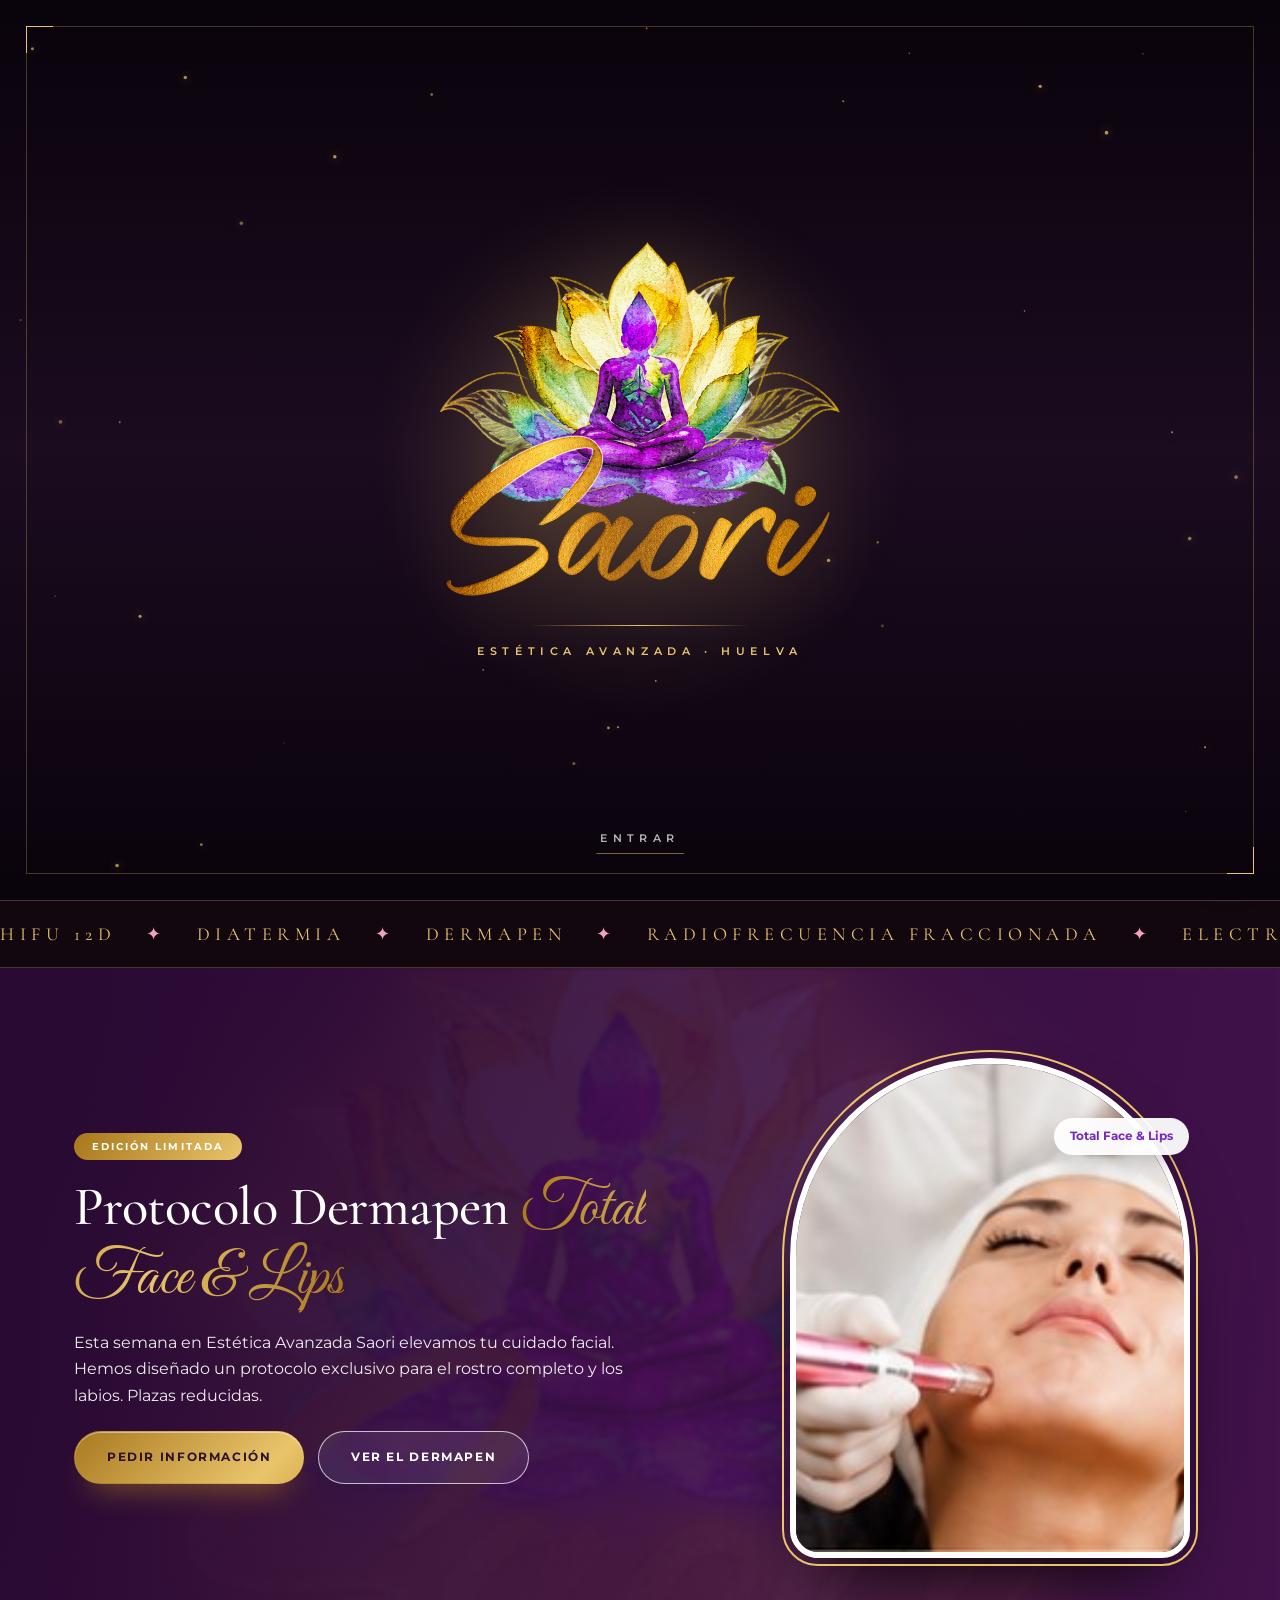
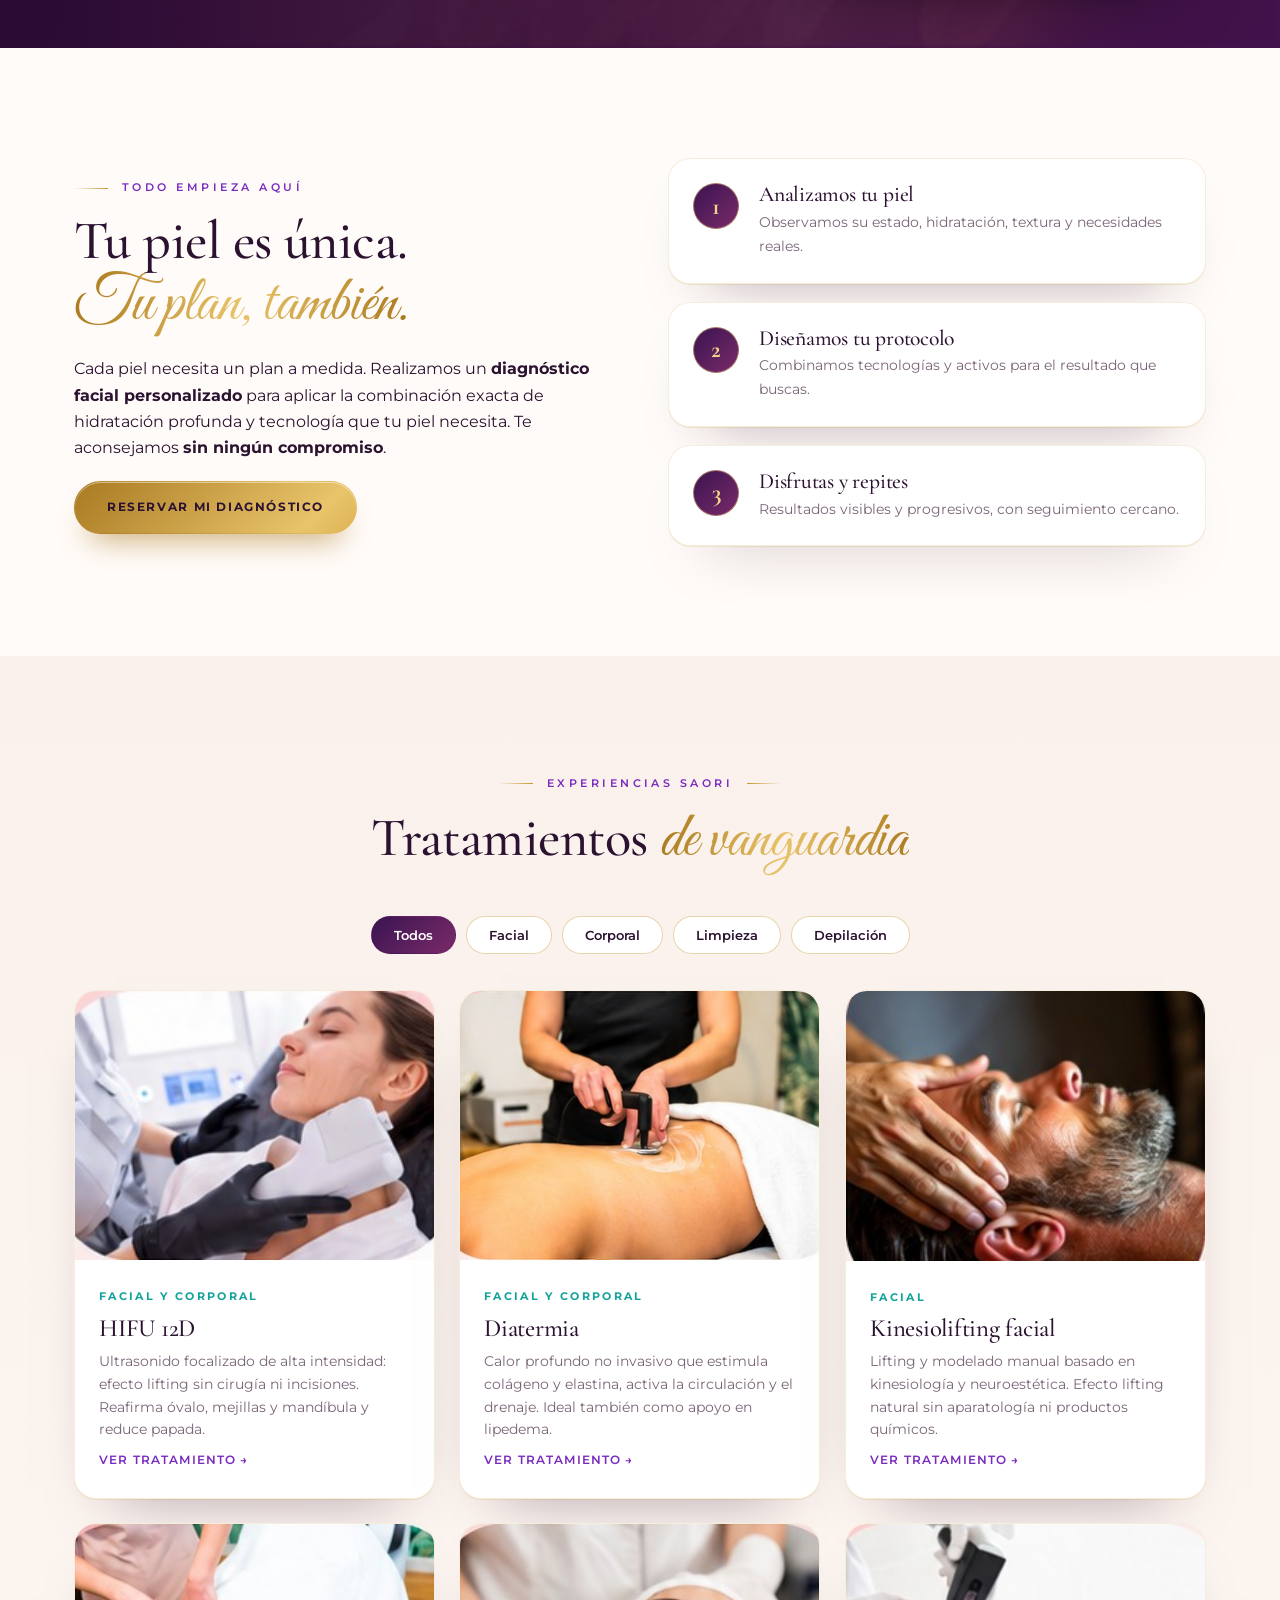
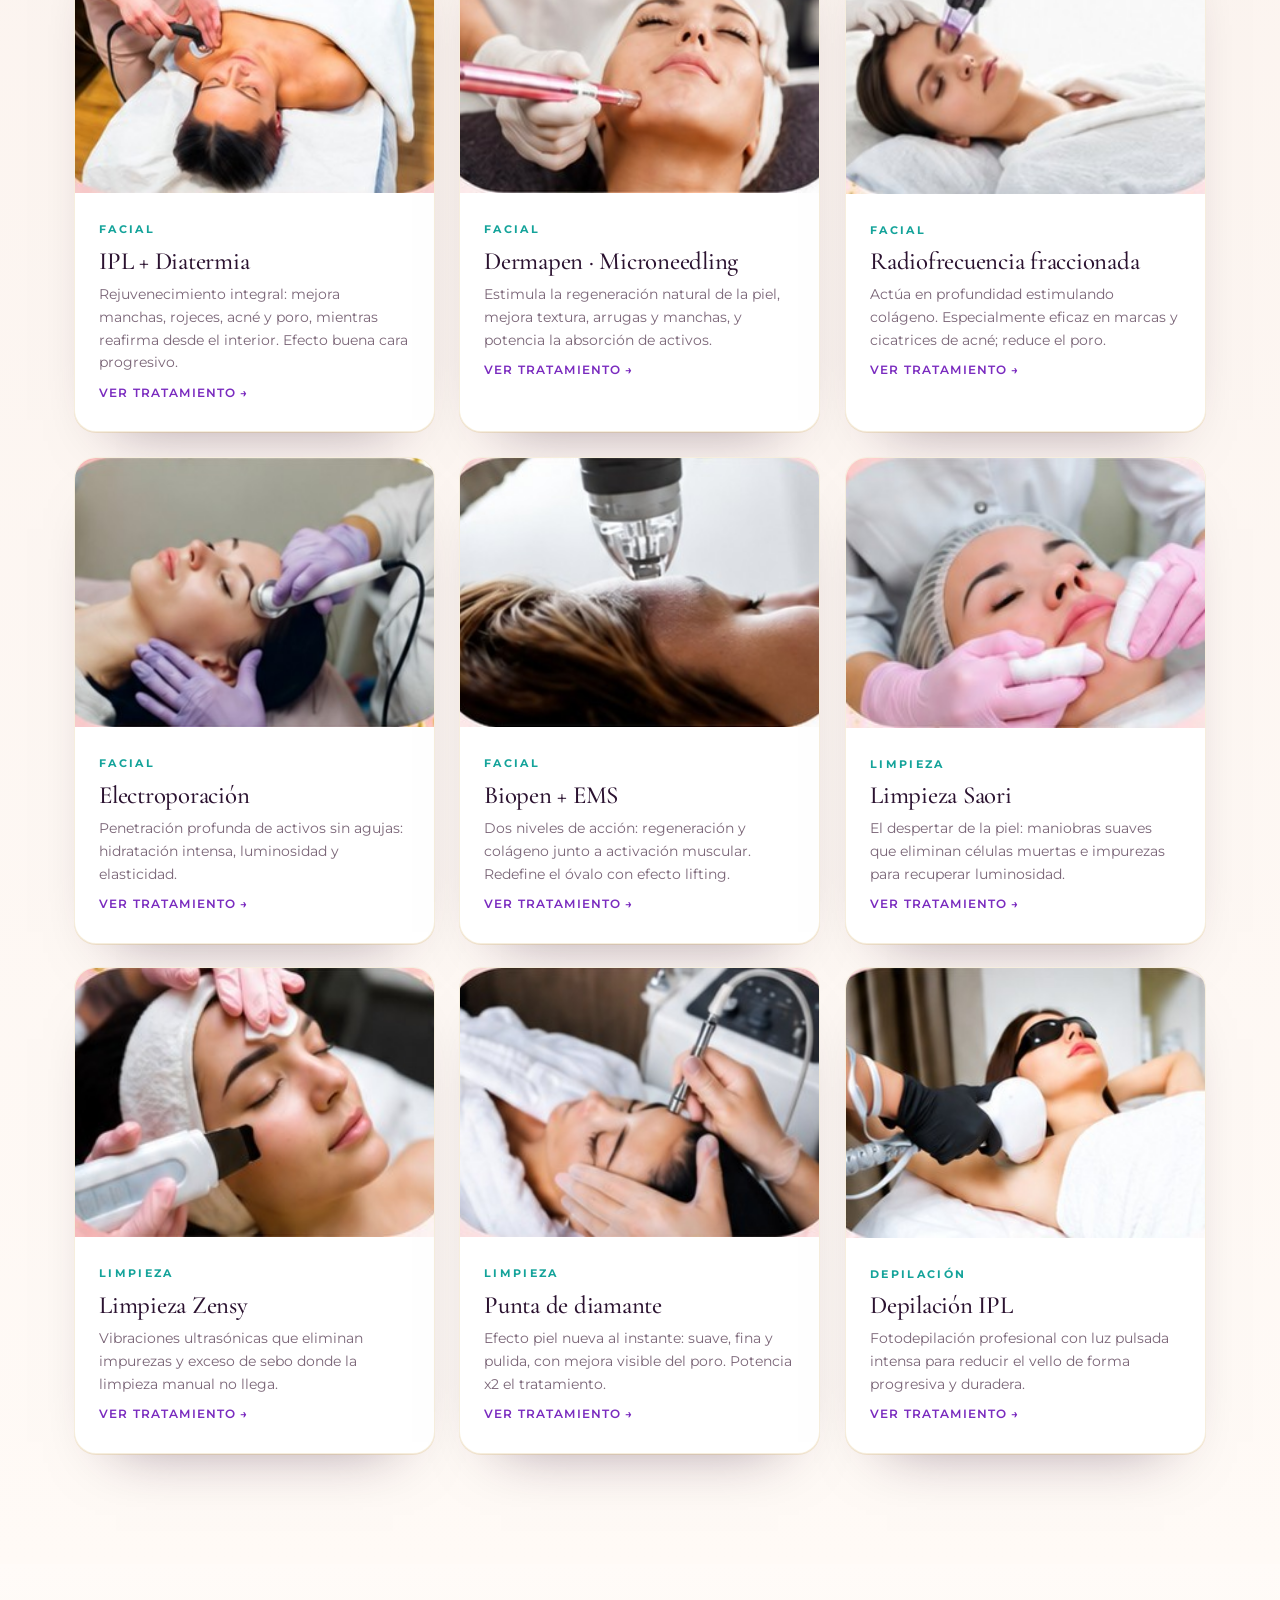
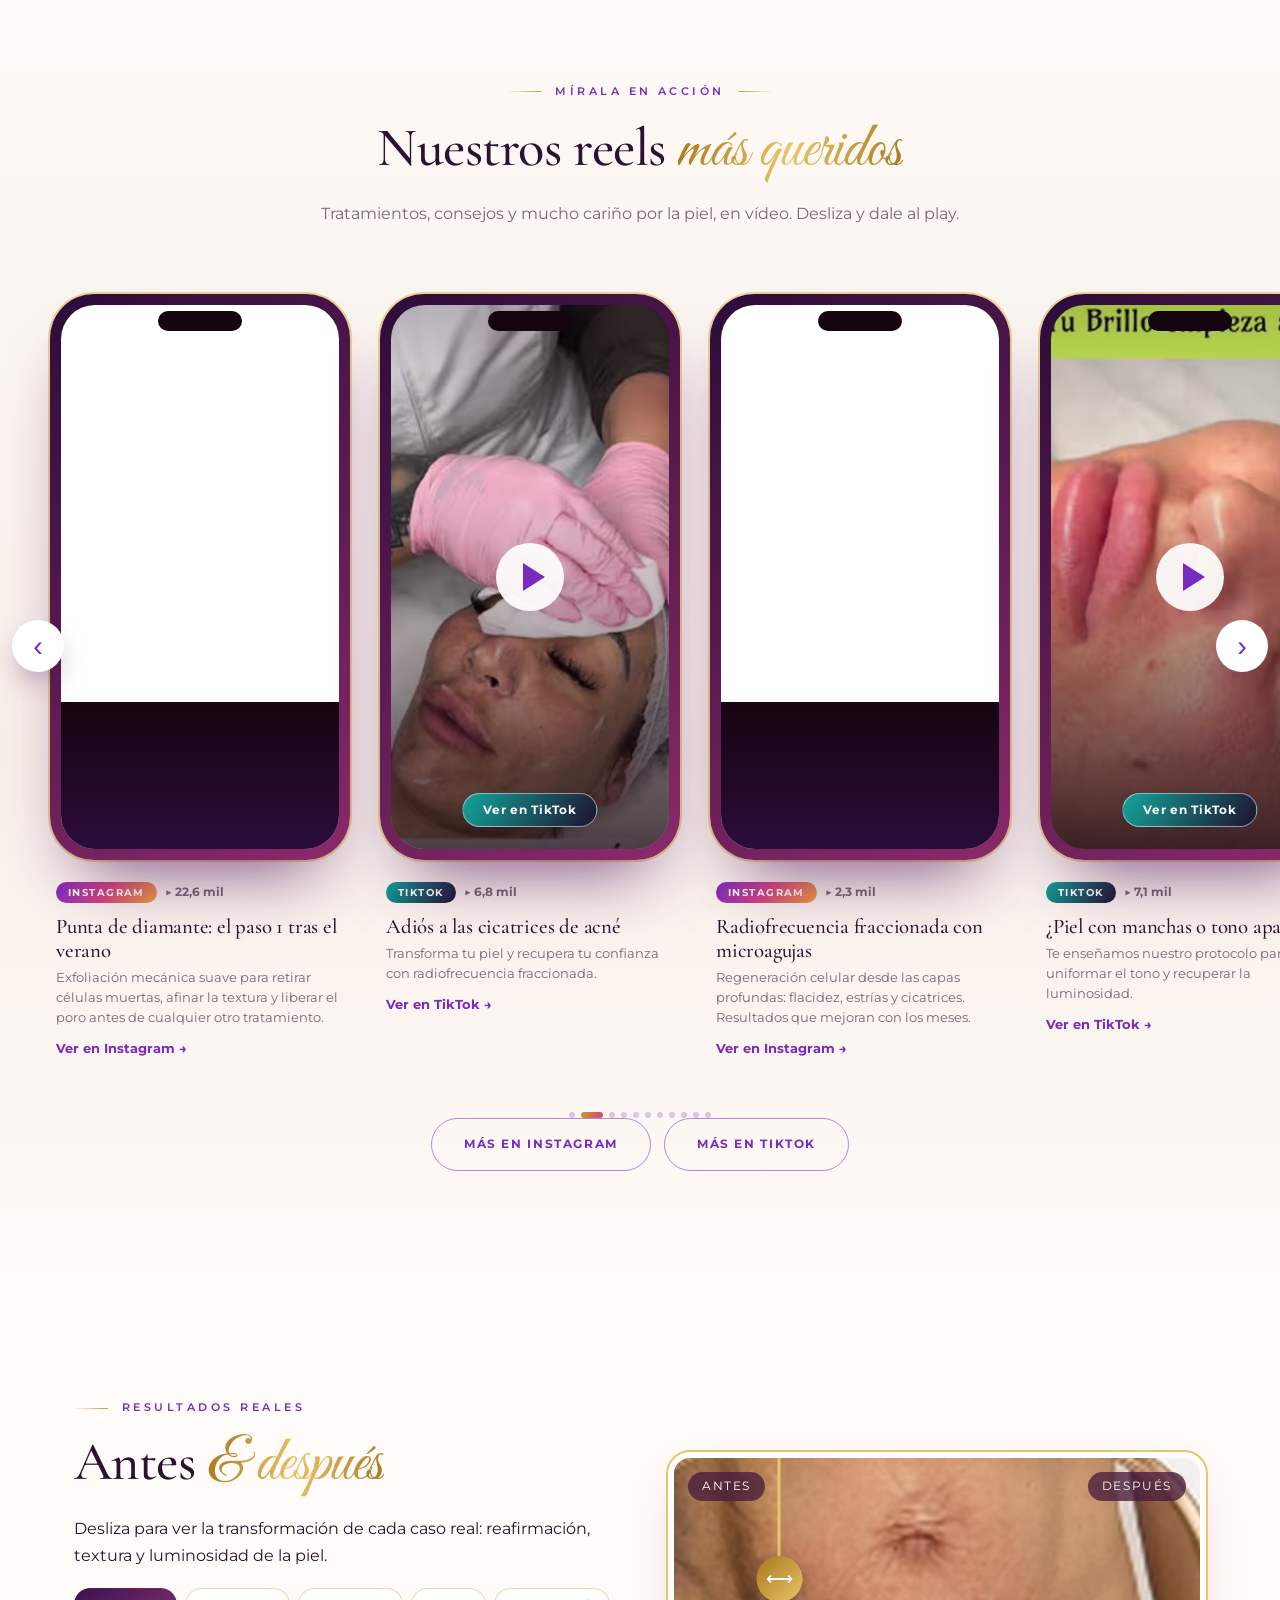
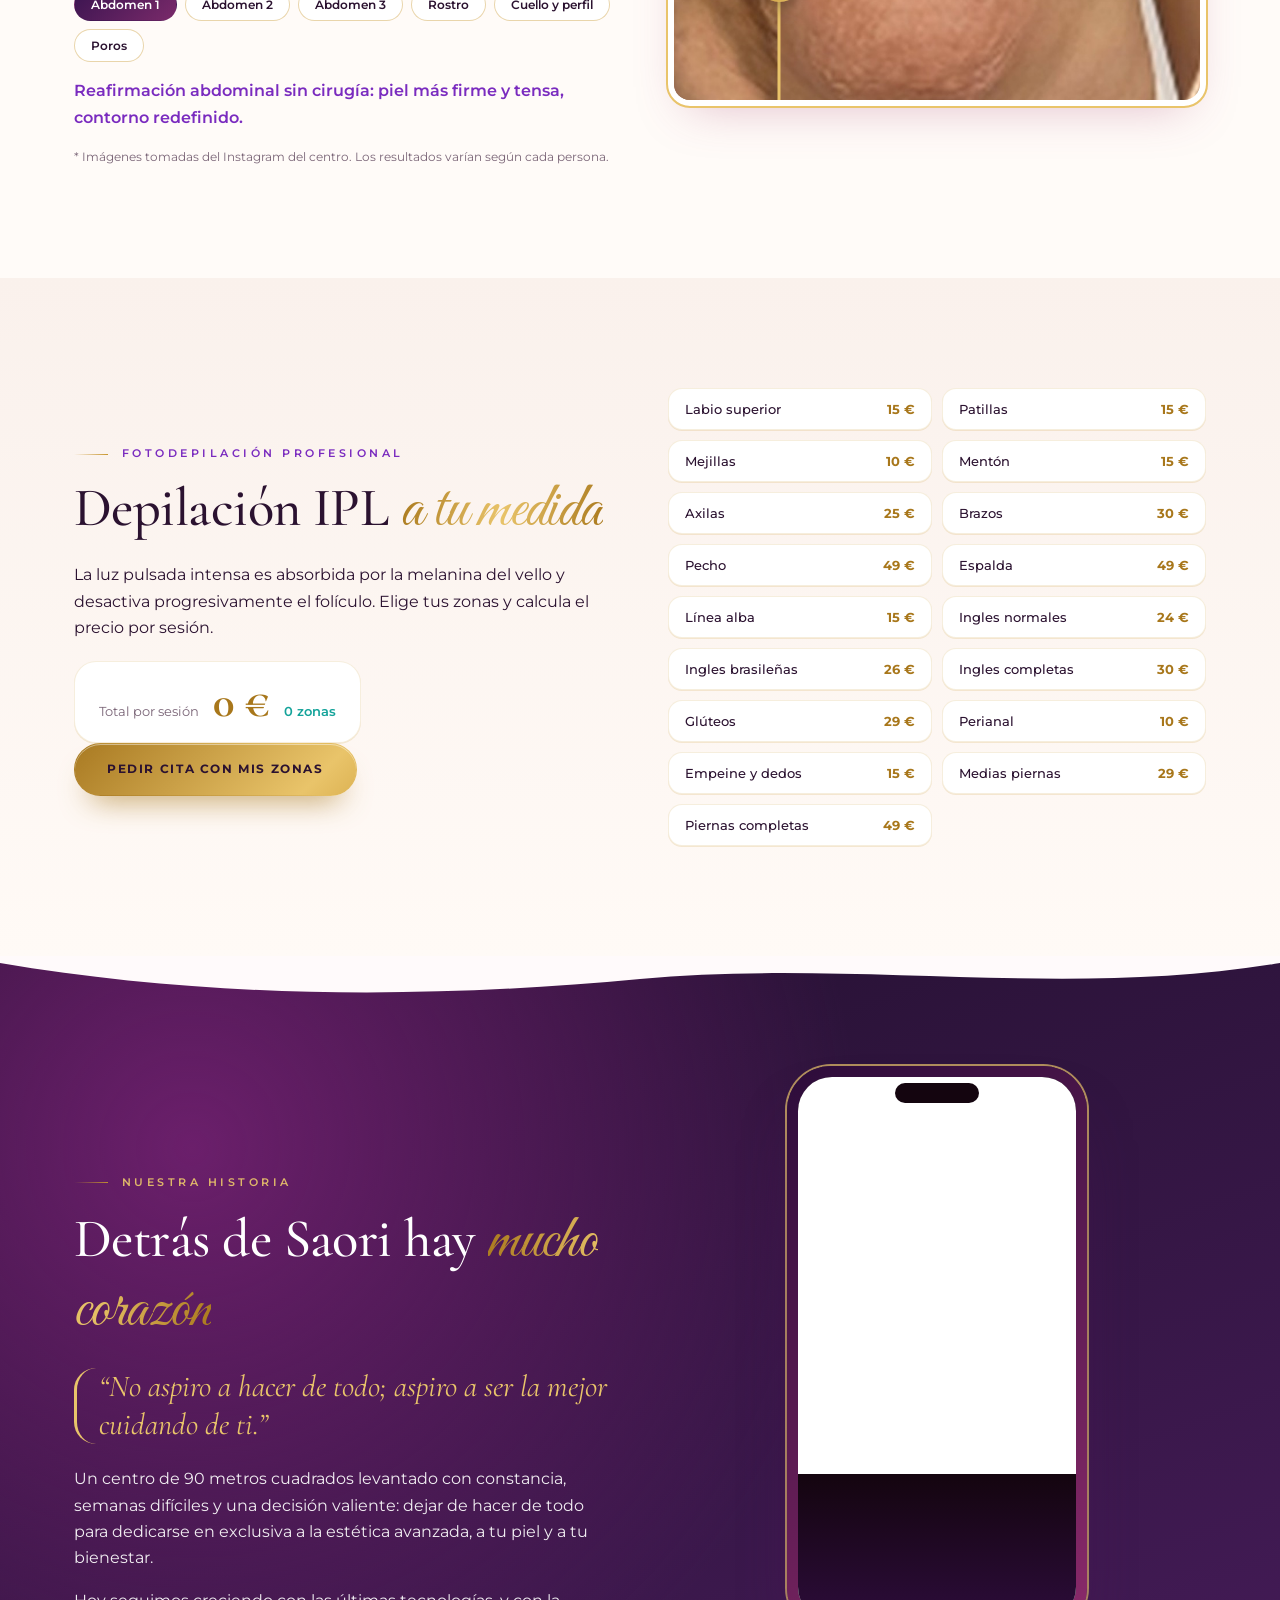
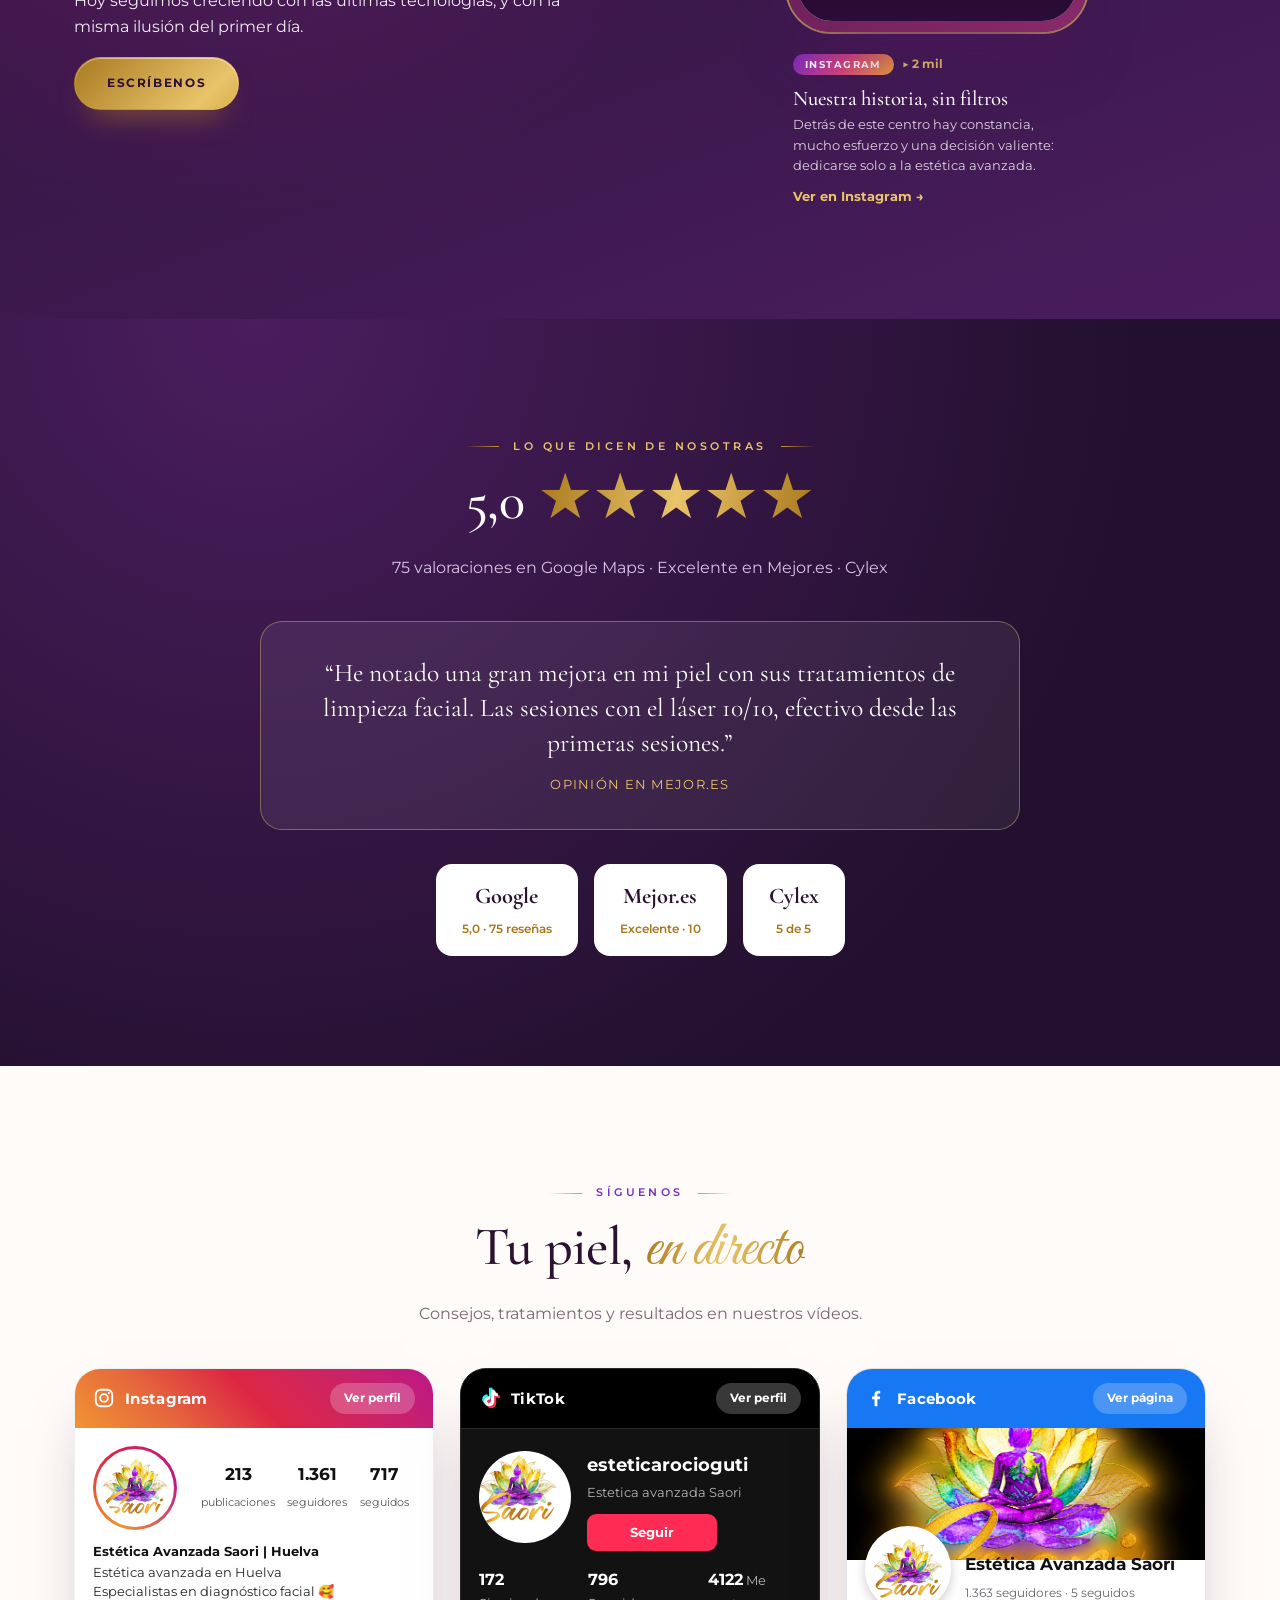
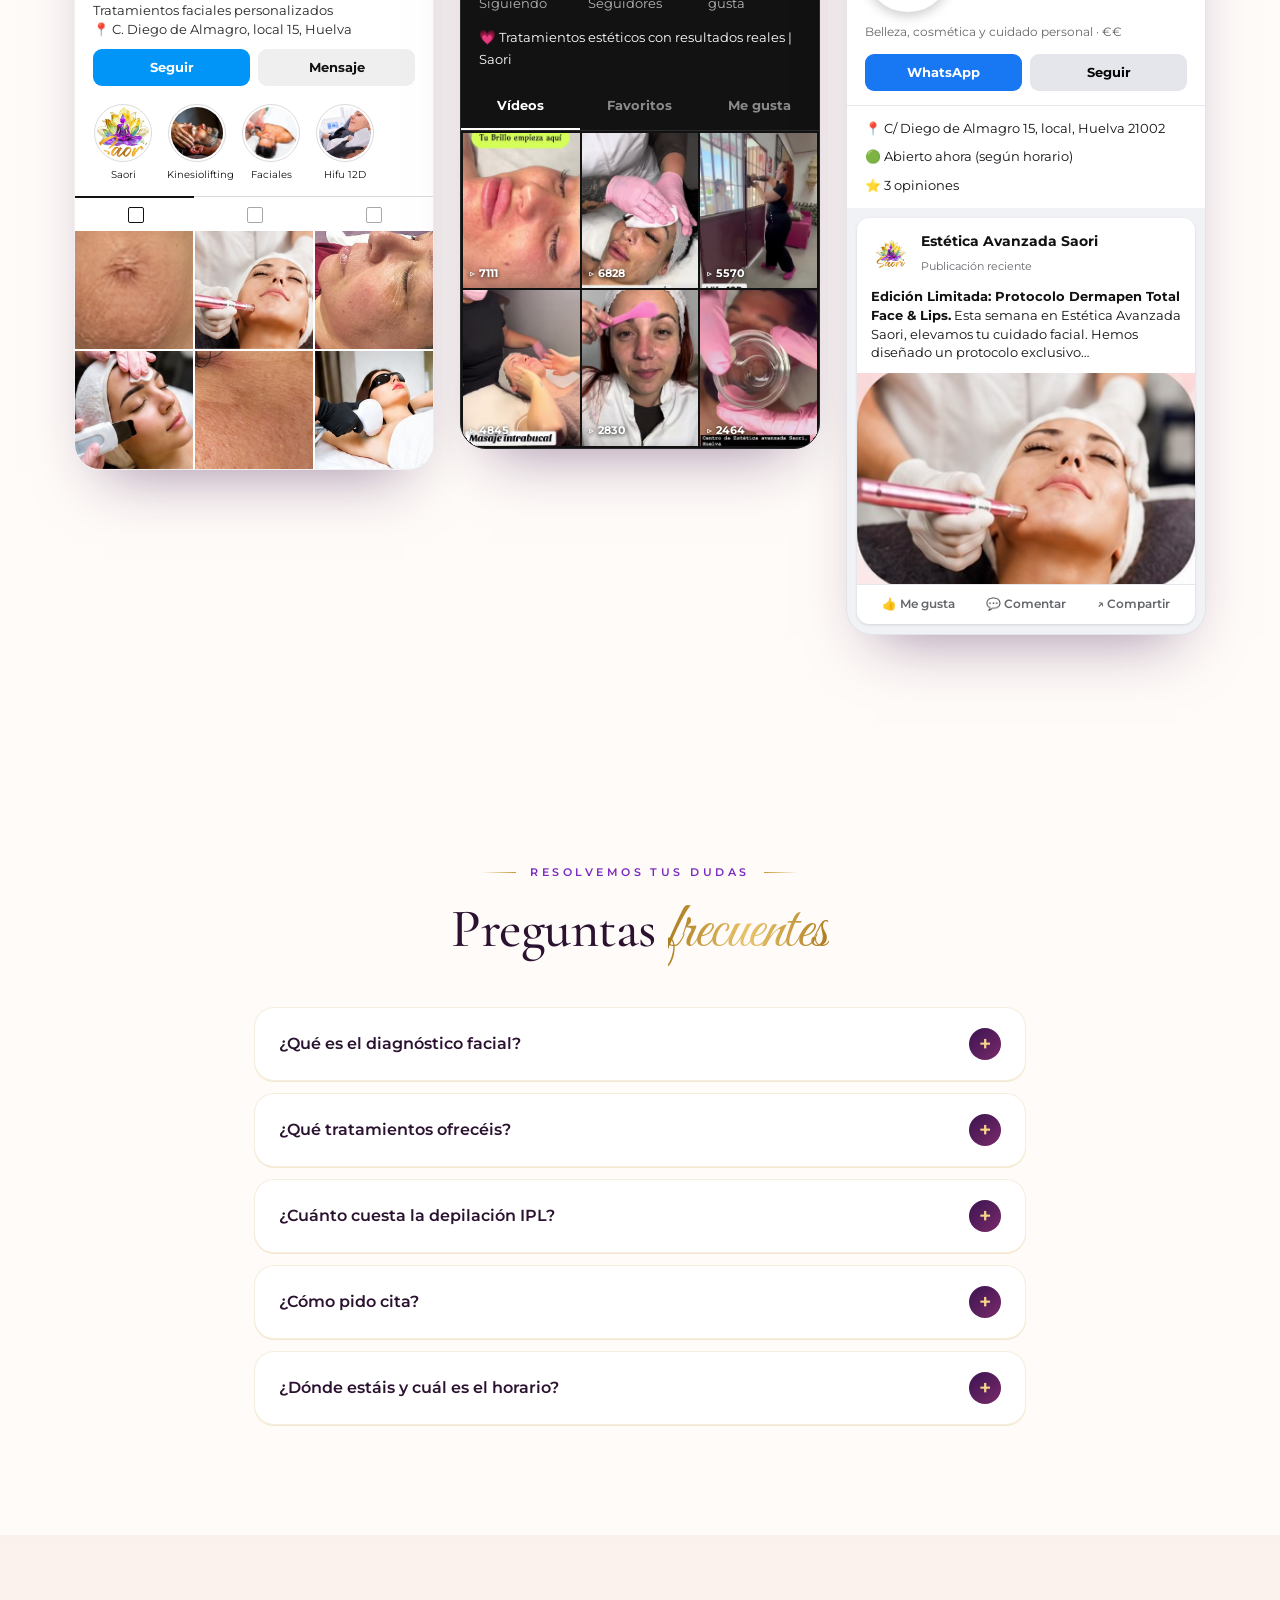
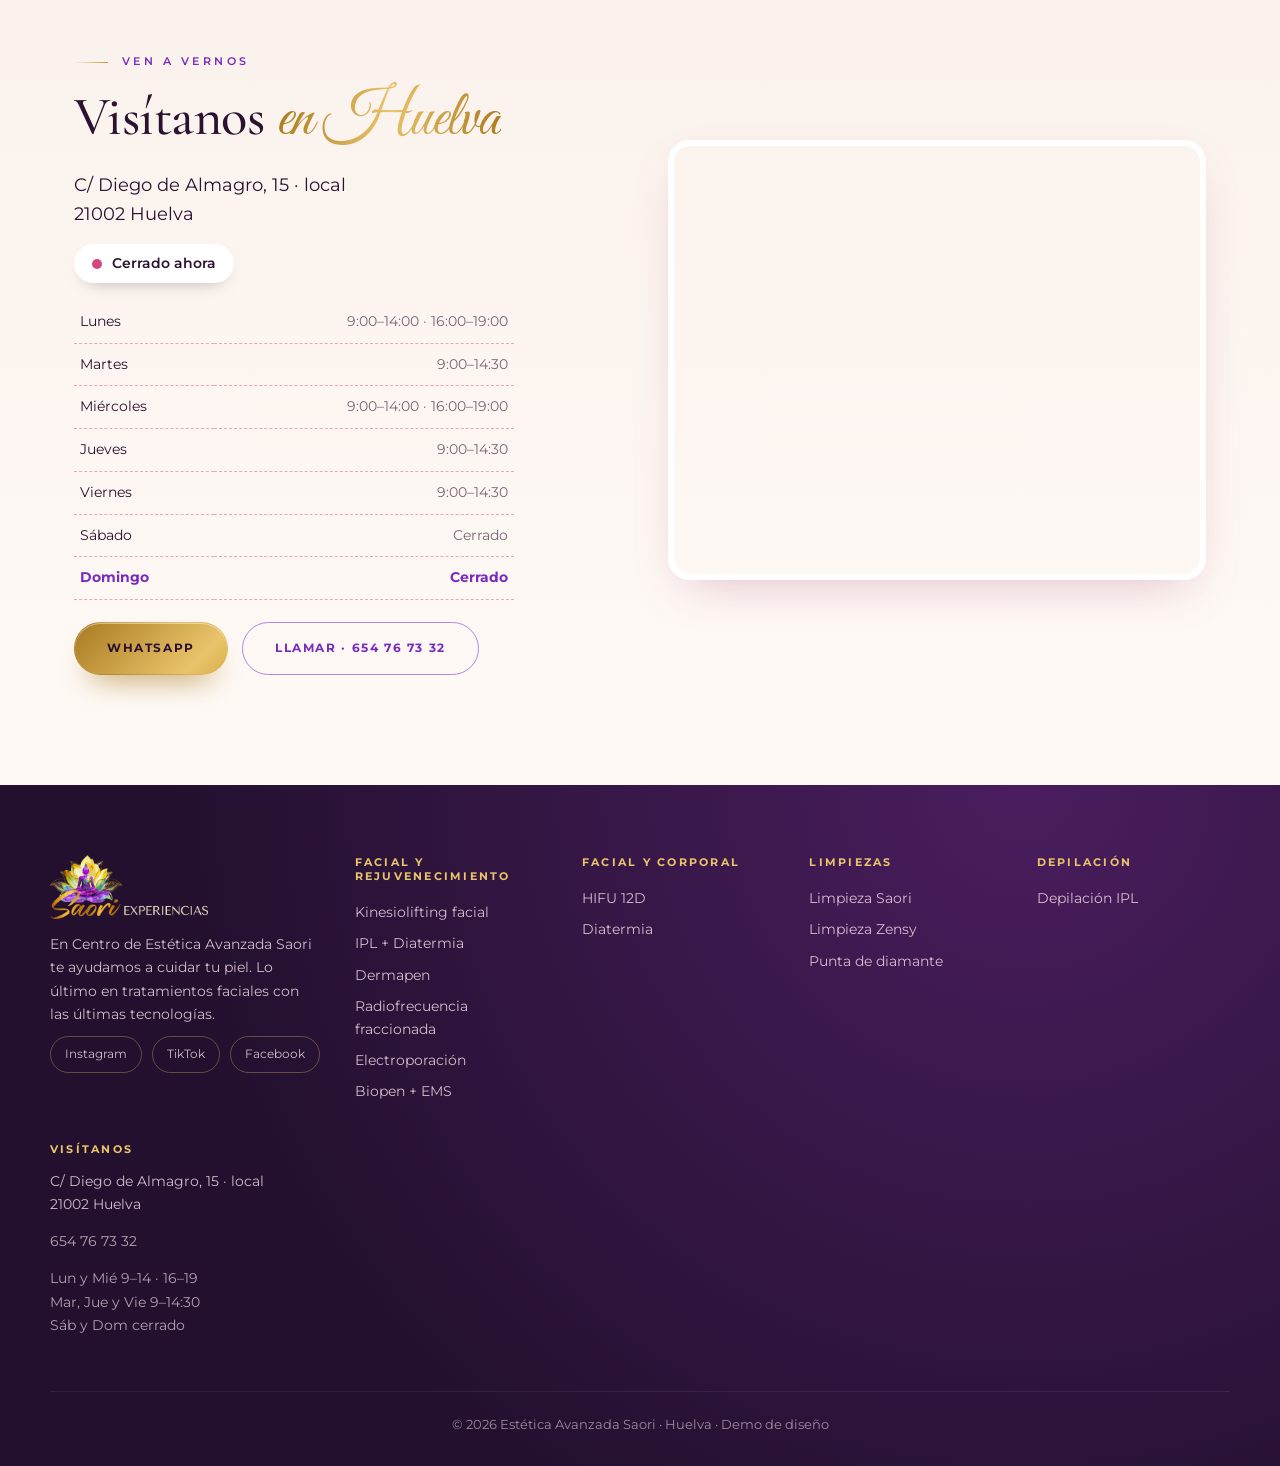
==== commit 192f8ee7: "Aspecto premium: presentación sobria, logo claro, reels táctiles en móvil y refinamiento visual Co-A" ====
--- a/index.html
+++ b/index.html
@@ -9,33 +9,30 @@
 <link rel="preconnect" href="https://fonts.googleapis.com">
 <link rel="preconnect" href="https://fonts.gstatic.com" crossorigin>
 <link href="https://fonts.googleapis.com/css2?family=Cormorant+Garamond:ital,wght@0,500;0,600;0,700;1,500&family=Great+Vibes&family=Montserrat:wght@400;500;600;700&display=swap" rel="stylesheet">
-<link rel="stylesheet" href="styles.css"><link rel="stylesheet" href="site.css"><link rel="stylesheet" href="extra.css">
+<link rel="stylesheet" href="styles.css"><link rel="stylesheet" href="site.css"><link rel="stylesheet" href="extra.css"><link rel="stylesheet" href="premium.css">
 <script>try{if(!sessionStorage.getItem("saoriSplash")&&!matchMedia("(prefers-reduced-motion: reduce)").matches)document.documentElement.classList.add("has-splash")}catch(e){}</script>
 </head>
 <body class="home">
 <!-- SPLASH -->
 <div class="splash" id="splash" aria-hidden="true">
+  <div class="sp-panel sp-top"></div><div class="sp-panel sp-bot"></div>
   <canvas id="splashCv"></canvas>
-  <div class="sp-rays"></div>
+  <div class="sp-frame"></div>
   <div class="sp-center">
-    <div class="sp-emblem">
-      <svg class="sp-ring" viewBox="0 0 200 200"><circle cx="100" cy="100" r="96"/><circle cx="100" cy="100" r="88" class="thin"/></svg>
-      <img src="assets/emblema.jpg" alt="">
-    </div>
+    <div class="sp-logo"><img src="assets/lotus-saori.png" alt=""><i class="sp-shine"></i></div>
+    <div class="sp-line"></div>
     <p class="sp-tag" id="spTag">Estética avanzada · Huelva</p>
-    <div class="sp-bar"><i id="spBar"></i></div>
-    <p class="sp-count"><span id="spNum">0</span>%</p>
-    <button class="sp-enter" id="spEnter" type="button">Entrar</button>
-  </div>
-  <button class="sp-skip" id="spSkip" type="button">Saltar ›</button>
+  </div>
+  <button class="sp-skip" id="spSkip" type="button">Entrar</button>
 </div>
+<!-- /SPLASH -->
 
 
 <div class="progress" id="progress"></div>
 <div class="site-top is-dark" id="siteTop">
   <div class="topbar" aria-label="Información destacada"><div class="ticker"><div class="ticker-track"><span>✦ Pide tu diagnóstico facial sin ningún compromiso</span><span>★ 5,0 en Google · 75 opiniones</span><span>✦ Edición limitada: Protocolo Dermapen Total Face &amp; Lips</span><span>✦ Depilación IPL desde 10 €</span><span>✦ C/ Diego de Almagro 15, local · Huelva</span><span>✦ HIFU 12D · Diatermia · Radiofrecuencia fraccionada</span><span>☎ 654 76 73 32</span><span>✦ Pide tu diagnóstico facial sin ningún compromiso</span><span>★ 5,0 en Google · 75 opiniones</span><span>✦ Edición limitada: Protocolo Dermapen Total Face &amp; Lips</span><span>✦ Depilación IPL desde 10 €</span><span>✦ C/ Diego de Almagro 15, local · Huelva</span><span>✦ HIFU 12D · Diatermia · Radiofrecuencia fraccionada</span><span>☎ 654 76 73 32</span></div></div></div>
   <header class="hdr" id="hdr"><div class="hdr-in">
-    <a href="index.html" class="brand" aria-label="Inicio"><img src="assets/logo.png" alt="Saori Experiencias"></a>
+    <a href="index.html" class="brand" aria-label="Inicio"><img class="lg-light" src="assets/logo.png" alt="Saori Experiencias"><img class="lg-dark" src="assets/logo-light.png" alt=""></a>
     <nav class="dnav" aria-label="Principal">
       <a href="index.html#diagnostico">Diagnóstico</a>
       <div class="has-mega" id="hasMega">
@@ -179,7 +176,7 @@
       <p class="muted">Tratamientos, consejos y mucho cariño por la piel, en vídeo. Desliza y dale al play.</p></div>
   </div>
   <div class="rail-wrap"><button class="rail-btn prev" aria-label="Anterior">‹</button><div class="rail" id="rail"><article class="reel" data-embed="https://www.instagram.com/reel/Dc0zbEcuKp3/embed/" data-net="ig">
-      <div class="phone"><div class="phone-notch"></div><div class="phone-screen"><div class="reel-skel"><span>Instagram</span><i></i></div><iframe title="Punta de diamante: el paso 1 tras el verano" loading="lazy" allowfullscreen allow="autoplay; encrypted-media; fullscreen; picture-in-picture"></iframe></div></div>
+      <div class="phone"><div class="phone-notch"></div><div class="phone-screen"><div class="reel-skel"><span>Instagram</span><i></i></div><iframe title="Punta de diamante: el paso 1 tras el verano" loading="lazy" allowfullscreen allow="autoplay; encrypted-media; fullscreen; picture-in-picture"></iframe><button class="reel-shield" type="button" aria-label="Reproducir: Punta de diamante: el paso 1 tras el verano"><span>Toca para reproducir</span></button></div></div>
       <div class="reel-meta"><span class="reel-net n-ig">Instagram</span><span class="reel-views">▶ 22,6 mil</span>
         <h3>Punta de diamante: el paso 1 tras el verano</h3><p>Exfoliación mecánica suave para retirar células muertas, afinar la textura y liberar el poro antes de cualquier otro tratamiento.</p><a href="https://www.instagram.com/reel/Dc0zbEcuKp3/" target="_blank" rel="noopener">Ver en Instagram →</a></div>
     </article><article class="reel" data-net="tt">
@@ -187,7 +184,7 @@
       <div class="reel-meta"><span class="reel-net n-tt">TikTok</span><span class="reel-views">▶ 6,8 mil</span>
         <h3>Adiós a las cicatrices de acné</h3><p>Transforma tu piel y recupera tu confianza con radiofrecuencia fraccionada.</p><a href="https://www.tiktok.com/@esteticarocioguti/video/7601842837633748246" target="_blank" rel="noopener">Ver en TikTok →</a></div>
     </article><article class="reel" data-embed="https://www.instagram.com/reel/DU3HqBPDNI4/embed/" data-net="ig">
-      <div class="phone"><div class="phone-notch"></div><div class="phone-screen"><div class="reel-skel"><span>Instagram</span><i></i></div><iframe title="Radiofrecuencia fraccionada con microagujas" loading="lazy" allowfullscreen allow="autoplay; encrypted-media; fullscreen; picture-in-picture"></iframe></div></div>
+      <div class="phone"><div class="phone-notch"></div><div class="phone-screen"><div class="reel-skel"><span>Instagram</span><i></i></div><iframe title="Radiofrecuencia fraccionada con microagujas" loading="lazy" allowfullscreen allow="autoplay; encrypted-media; fullscreen; picture-in-picture"></iframe><button class="reel-shield" type="button" aria-label="Reproducir: Radiofrecuencia fraccionada con microagujas"><span>Toca para reproducir</span></button></div></div>
       <div class="reel-meta"><span class="reel-net n-ig">Instagram</span><span class="reel-views">▶ 2,3 mil</span>
         <h3>Radiofrecuencia fraccionada con microagujas</h3><p>Regeneración celular desde las capas profundas: flacidez, estrías y cicatrices. Resultados que mejoran con los meses.</p><a href="https://www.instagram.com/reel/DU3HqBPDNI4/" target="_blank" rel="noopener">Ver en Instagram →</a></div>
     </article><article class="reel" data-net="tt">
@@ -195,7 +192,7 @@
       <div class="reel-meta"><span class="reel-net n-tt">TikTok</span><span class="reel-views">▶ 7,1 mil</span>
         <h3>¿Piel con manchas o tono apagado?</h3><p>Te enseñamos nuestro protocolo para uniformar el tono y recuperar la luminosidad.</p><a href="https://www.tiktok.com/@esteticarocioguti/video/7620003087901674774" target="_blank" rel="noopener">Ver en TikTok →</a></div>
     </article><article class="reel" data-embed="https://www.instagram.com/reel/DdJDop4OPpt/embed/" data-net="ig">
-      <div class="phone"><div class="phone-notch"></div><div class="phone-screen"><div class="reel-skel"><span>Instagram</span><i></i></div><iframe title="Neuroestética con diapasones" loading="lazy" allowfullscreen allow="autoplay; encrypted-media; fullscreen; picture-in-picture"></iframe></div></div>
+      <div class="phone"><div class="phone-notch"></div><div class="phone-screen"><div class="reel-skel"><span>Instagram</span><i></i></div><iframe title="Neuroestética con diapasones" loading="lazy" allowfullscreen allow="autoplay; encrypted-media; fullscreen; picture-in-picture"></iframe><button class="reel-shield" type="button" aria-label="Reproducir: Neuroestética con diapasones"><span>Toca para reproducir</span></button></div></div>
       <div class="reel-meta"><span class="reel-net n-ig">Instagram</span><span class="reel-views">▶ 1,3 mil</span>
         <h3>Neuroestética con diapasones</h3><p>Vibración acústica para relajar la musculatura facial, estimular la microcirculación y llevar tu piel a un estado de calma profunda.</p><a href="https://www.instagram.com/reel/DdJDop4OPpt/" target="_blank" rel="noopener">Ver en Instagram →</a></div>
     </article><article class="reel" data-net="tt">
@@ -203,7 +200,7 @@
       <div class="reel-meta"><span class="reel-net n-tt">TikTok</span><span class="reel-views">▶ 5,5 mil</span>
         <h3>HIFU 12D: reafirma sin cirugía</h3><p>Cómo funciona esta tecnología avanzada que trabaja en capas profundas de la piel.</p><a href="https://www.tiktok.com/@esteticarocioguti/video/7506831992978165014" target="_blank" rel="noopener">Ver en TikTok →</a></div>
     </article><article class="reel" data-embed="https://www.instagram.com/reel/Degxk2DAW_h/embed/" data-net="ig">
-      <div class="phone"><div class="phone-notch"></div><div class="phone-screen"><div class="reel-skel"><span>Instagram</span><i></i></div><iframe title="Cóctel de juventud con dermapen" loading="lazy" allowfullscreen allow="autoplay; encrypted-media; fullscreen; picture-in-picture"></iframe></div></div>
+      <div class="phone"><div class="phone-notch"></div><div class="phone-screen"><div class="reel-skel"><span>Instagram</span><i></i></div><iframe title="Cóctel de juventud con dermapen" loading="lazy" allowfullscreen allow="autoplay; encrypted-media; fullscreen; picture-in-picture"></iframe><button class="reel-shield" type="button" aria-label="Reproducir: Cóctel de juventud con dermapen"><span>Toca para reproducir</span></button></div></div>
       <div class="reel-meta"><span class="reel-net n-ig">Instagram</span><span class="reel-views">▶ 1 mil</span>
         <h3>Cóctel de juventud con dermapen</h3><p>ADN de salmón, silicio orgánico y multivitaminas, a medida de lo que necesita tu piel.</p><a href="https://www.instagram.com/reel/Degxk2DAW_h/" target="_blank" rel="noopener">Ver en Instagram →</a></div>
     </article><article class="reel" data-net="tt">
@@ -211,7 +208,7 @@
       <div class="reel-meta"><span class="reel-net n-tt">TikTok</span><span class="reel-views">▶ 4,8 mil</span>
         <h3>Kinesiolifting: tensiones que no ves</h3><p>Muchas tensiones del rostro se acumulan dentro de la boca. Así las trabajamos.</p><a href="https://www.tiktok.com/@esteticarocioguti/video/7504277072064384278" target="_blank" rel="noopener">Ver en TikTok →</a></div>
     </article><article class="reel" data-embed="https://www.instagram.com/reel/DdYfY8LuBi1/embed/" data-net="ig">
-      <div class="phone"><div class="phone-notch"></div><div class="phone-screen"><div class="reel-skel"><span>Instagram</span><i></i></div><iframe title="Hidrafacial + terapia de diapasones" loading="lazy" allowfullscreen allow="autoplay; encrypted-media; fullscreen; picture-in-picture"></iframe></div></div>
+      <div class="phone"><div class="phone-notch"></div><div class="phone-screen"><div class="reel-skel"><span>Instagram</span><i></i></div><iframe title="Hidrafacial + terapia de diapasones" loading="lazy" allowfullscreen allow="autoplay; encrypted-media; fullscreen; picture-in-picture"></iframe><button class="reel-shield" type="button" aria-label="Reproducir: Hidrafacial + terapia de diapasones"><span>Toca para reproducir</span></button></div></div>
       <div class="reel-meta"><span class="reel-net n-ig">Instagram</span><span class="reel-views">▶ 963</span>
         <h3>Hidrafacial + terapia de diapasones</h3><p>Limpieza profunda con hidrodermoabrasión y un momento de desconexión total en cabina.</p><a href="https://www.instagram.com/reel/DdYfY8LuBi1/" target="_blank" rel="noopener">Ver en Instagram →</a></div>
     </article><article class="reel" data-net="tt">
@@ -282,7 +279,7 @@
       <a class="btn btn-gold" href="https://wa.me/34654767332?text=Hola%2C%20quiero%20conocer%20el%20centro" target="_blank" rel="noopener">Escríbenos</a>
     </div>
     <div class="reveal story-reel"><article class="reel" data-embed="https://www.instagram.com/reel/DaOGJmekbXd/embed/" data-net="ig">
-      <div class="phone"><div class="phone-notch"></div><div class="phone-screen"><div class="reel-skel"><span>Instagram</span><i></i></div><iframe title="Nuestra historia, sin filtros" loading="lazy" allowfullscreen allow="autoplay; encrypted-media; fullscreen; picture-in-picture"></iframe></div></div>
+      <div class="phone"><div class="phone-notch"></div><div class="phone-screen"><div class="reel-skel"><span>Instagram</span><i></i></div><iframe title="Nuestra historia, sin filtros" loading="lazy" allowfullscreen allow="autoplay; encrypted-media; fullscreen; picture-in-picture"></iframe><button class="reel-shield" type="button" aria-label="Reproducir: Nuestra historia, sin filtros"><span>Toca para reproducir</span></button></div></div>
       <div class="reel-meta"><span class="reel-net n-ig">Instagram</span><span class="reel-views">▶ 2 mil</span>
         <h3>Nuestra historia, sin filtros</h3><p>Detrás de este centro hay constancia, mucho esfuerzo y una decisión valiente: dedicarse solo a la estética avanzada.</p><a href="https://www.instagram.com/reel/DaOGJmekbXd/" target="_blank" rel="noopener">Ver en Instagram →</a></div>
     </article></div>
@@ -417,7 +414,7 @@
 
 <footer class="footer">
   <div class="foot-in">
-    <div class="foot-brand"><img src="assets/logo.png" alt="Saori Experiencias">
+    <div class="foot-brand"><img src="assets/logo-light.png" alt="Saori Experiencias">
       <p>En Centro de Estética Avanzada Saori te ayudamos a cuidar tu piel. Lo último en tratamientos faciales con las últimas tecnologías.</p>
       <div class="foot-soc"><a href="https://www.instagram.com/esteticasaori/" target="_blank" rel="noopener">Instagram</a><a href="https://www.tiktok.com/@esteticarocioguti" target="_blank" rel="noopener">TikTok</a><a href="https://www.facebook.com/esteticasaorihuelva" target="_blank" rel="noopener">Facebook</a></div></div>
     <div><h4>Facial y rejuvenecimiento</h4><a href="kinesiolifting-facial.html">Kinesiolifting facial</a><a href="ipl-diatermia.html">IPL + Diatermia</a><a href="dermapen.html">Dermapen</a><a href="radiofrecuencia-fraccionada.html">Radiofrecuencia fraccionada</a><a href="electroporacion.html">Electroporación</a><a href="biopen-ems.html">Biopen + EMS</a></div><div><h4>Facial y corporal</h4><a href="hifu-12d.html">HIFU 12D</a><a href="diatermia.html">Diatermia</a></div><div><h4>Limpiezas</h4><a href="limpieza-saori.html">Limpieza Saori</a><a href="limpieza-zensy.html">Limpieza Zensy</a><a href="punta-de-diamante.html">Punta de diamante</a></div><div><h4>Depilación</h4><a href="depilacion-ipl.html">Depilación IPL</a></div>
@@ -430,6 +427,7 @@
   <svg viewBox="0 0 32 32" width="30" height="30" fill="#fff"><path d="M16 3a13 13 0 0 0-11 19.8L3 29l6.4-2A13 13 0 1 0 16 3zm0 2.4a10.6 10.6 0 1 1-5.6 19.6l-.4-.2-3.8 1.2 1.2-3.7-.3-.4A10.6 10.6 0 0 1 16 5.4zm-3.7 5.2c-.3 0-.7.1-1 .5-.4.4-1.4 1.4-1.4 3.3s1.4 3.8 1.6 4.1c.2.3 2.8 4.4 6.9 6 3.4 1.3 4.1 1 4.8.9.8-.1 2.4-1 2.7-2 .3-.9.3-1.7.2-1.9-.1-.2-.4-.3-.8-.5l-2.5-1.2c-.3-.1-.6-.2-.8.2-.3.4-1 1.2-1.2 1.4-.2.2-.4.3-.8.1-.4-.2-1.6-.6-3-1.9-1.1-1-1.9-2.3-2.1-2.7-.2-.4 0-.6.2-.8l.6-.7c.2-.2.2-.4.4-.6.1-.2.1-.5 0-.7l-1.1-2.7c-.3-.7-.6-.6-.8-.6z"/></svg>
 </a>
 <script src="app.js"></script>
+<script src="premium.js"></script>
 <script src="splash.js"></script>
 </body>
 </html>
--- a/premium.css
+++ b/premium.css
@@ -0,0 +1,143 @@
+/* ============================================================
+   PREMIUM · capa final de refinamiento visual
+   ============================================================ */
+:root{
+  --ivory:#fffbf8; --champ:#f7efe8; --ink:#2b1230; --muted:#7a6577;
+  --hair:rgba(200,150,46,.28);
+}
+body{background:var(--ivory);color:var(--ink);-webkit-font-smoothing:antialiased}
+h1,h2,h3{font-weight:500;letter-spacing:-.01em}
+h2{font-size:clamp(2.1rem,4.4vw,3.4rem)}
+
+/* ---------- barra superior: fina y elegante ---------- */
+.topbar{background:#12060f;color:var(--gold2);font-size:.68rem;letter-spacing:.16em;text-transform:uppercase;border-bottom:1px solid rgba(233,196,106,.2)}
+.ticker-track{padding:9px 0;gap:80px}
+
+/* ---------- logo: versión clara sobre oscuro, sin "píldora" ---------- */
+.brand{display:block}
+.lg-dark{display:none}
+.brand img{height:52px;width:auto}
+.site-top.scrolled .brand img{height:44px}
+.site-top.is-dark:not(.scrolled):not(.menu-open) .brand{background:none;padding:0;box-shadow:none;border-radius:0}
+.site-top.is-dark:not(.scrolled):not(.menu-open) .brand img{filter:none}
+.site-top.is-dark:not(.scrolled):not(.menu-open) .lg-light{display:none}
+.site-top.is-dark:not(.scrolled):not(.menu-open) .lg-dark{display:block}
+.site-top.menu-open .lg-light{display:none}.site-top.menu-open .lg-dark{display:block}
+.site-top.menu-open .brand img{filter:none}
+.hdr-in{padding:14px 40px}
+.site-top.scrolled .hdr,.site-top.menu-open .hdr{background:rgba(255,251,248,.9)}
+.dnav>a,.mega-btn{font-size:.78rem;letter-spacing:.14em;text-transform:uppercase;font-weight:600}
+
+/* ---------- botones ---------- */
+.btn{letter-spacing:.14em;text-transform:uppercase;font-size:.72rem;font-weight:700;padding:16px 32px;border-radius:999px}
+.btn-gold{background:linear-gradient(135deg,#a97a22 0%,#e9c46a 45%,#c8962e 70%,#a97a22 100%);background-size:200% 100%;box-shadow:0 18px 30px -16px rgba(168,119,27,.8),inset 0 1px 0 rgba(255,255,255,.45);color:#2b1230}
+.btn-gold:hover{background-position:100% 0}
+.btn-ghost{border:1px solid rgba(122,43,191,.55)}
+.hdr-cta{padding:12px 26px}
+
+/* ---------- etiquetas con filetes dorados ---------- */
+.eyebrow{display:inline-flex;align-items:center;gap:14px;font-size:.68rem;letter-spacing:.32em}
+.eyebrow::before{content:"";width:34px;height:1px;background:linear-gradient(90deg,transparent,var(--gold))}
+.head .eyebrow{justify-content:center}
+.head .eyebrow::after{content:"";width:34px;height:1px;background:linear-gradient(90deg,var(--gold),transparent)}
+.pill{letter-spacing:.2em;font-size:.64rem;padding:7px 18px}
+
+/* ---------- secciones: marfil y champán, menos rosa chicle ---------- */
+.sec,.section{padding:110px 0}
+.tint,.sec.tint{background:linear-gradient(180deg,#faf1ec,#fffaf6)}
+.sec.alt{background:linear-gradient(180deg,#fffbf8,#f8efe9)}
+.reels-sec{background:linear-gradient(180deg,#fffbf8,#f8efe9 60%,#fffbf8)}
+
+/* ---------- tarjetas: línea fina y sombra suave ---------- */
+.card,.ben,.care,.faq,.steps li,.facts,.zone,.total{box-shadow:0 1px 0 rgba(200,150,46,.18),0 30px 60px -42px rgba(50,15,45,.5);border:1px solid rgba(200,150,46,.16)}
+.card{border-radius:22px}
+.card:hover,.ben:hover{box-shadow:0 1px 0 rgba(200,150,46,.3),0 40px 70px -40px rgba(50,15,45,.6)}
+.card-b{padding:22px 24px 26px}
+.card h3{font-size:1.55rem}
+.tag{letter-spacing:.22em}
+.more{letter-spacing:.1em;font-size:.72rem;text-transform:uppercase}
+.photo-card img,.ba,.arch,.promo-img img{border-color:#fff}
+.photo-tag{letter-spacing:.22em;font-size:.66rem}
+
+/* ---------- hero de portada: más sobrio ---------- */
+.home .hero h1{font-size:clamp(2.8rem,6vw,5.2rem);line-height:1.02}
+.home .hero .eyebrow{color:var(--gold2)}
+.home .hero-stats li{background:rgba(255,255,255,.05);border:1px solid rgba(233,196,106,.28);border-radius:14px}
+.home .hero-stats b{font-weight:500}
+.home .chip{font-size:.7rem;letter-spacing:.1em;text-transform:uppercase;background:rgba(20,5,15,.35);border:1px solid rgba(233,196,106,.45)}
+
+/* ---------- banda de tecnologías ---------- */
+.band{background:#12060f;border-block:1px solid rgba(233,196,106,.25);font-size:1.15rem;letter-spacing:.3em;padding:18px 0}
+
+/* ---------- cabeceras de servicio ---------- */
+.shero h1{font-weight:500}
+.crumbs{letter-spacing:.06em}
+.factbar .facts{border-radius:18px}
+.fact b{font-weight:600}
+.subnav a{letter-spacing:.08em}
+
+/* ---------- pie ---------- */
+.footer img{height:64px;filter:none}
+
+/* ---------- reels: móvil y táctil ---------- */
+.reel-shield{position:absolute;inset:0;z-index:5;background:transparent;border:0;cursor:pointer;display:none}
+.reel-shield span{position:absolute;left:50%;bottom:7%;transform:translateX(-50%);padding:9px 18px;border-radius:999px;background:rgba(255,255,255,.14);border:1px solid rgba(233,196,106,.6);color:#fff;font:700 .66rem 'Montserrat';letter-spacing:.14em;text-transform:uppercase;white-space:nowrap;backdrop-filter:blur(8px)}
+@media(hover:none),(max-width:960px){.reel-shield{display:block}}
+.reel.live .reel-shield{display:none}
+.rail-nav{display:none;align-items:center;justify-content:center;gap:18px;margin-top:-6px;padding-bottom:6px}
+.rail-nav button{width:46px;height:46px;border-radius:50%;border:1px solid var(--hair);background:#fff;color:var(--violet);font-size:1.5rem;line-height:1;cursor:pointer;box-shadow:0 12px 24px -14px rgba(60,20,70,.6)}
+.rail-nav button:active{transform:scale(.94)}
+.rail-count{font:600 .8rem 'Montserrat';letter-spacing:.16em;color:var(--muted);min-width:64px;text-align:center}
+.rail-dots{display:flex;gap:6px;justify-content:center;margin-top:4px}
+.rail-dots i{width:6px;height:6px;border-radius:50%;background:rgba(122,43,191,.25);transition:.3s}
+.rail-dots i.on{width:22px;border-radius:6px;background:linear-gradient(90deg,var(--gold),var(--pink))}
+@media(max-width:960px){
+  .rail-nav{display:flex}
+  .rail{padding-inline:calc((100vw - min(78vw,300px))/2);gap:18px}
+  .hdr-in{padding:12px 18px}
+}
+
+/* ============================================================
+   PRESENTACIÓN · rediseño sobrio (cortinas + logo + destello)
+   ============================================================ */
+.splash{background:transparent;clip-path:none;transition:none}
+.splash.out{clip-path:none}
+.sp-panel{position:absolute;left:0;right:0;height:50.3%;background:#0c050e;z-index:0;transition:transform 1.5s cubic-bezier(.76,0,.16,1)}
+.sp-top{top:0;background:linear-gradient(180deg,#09030b,#1b0c20)}
+.sp-bot{bottom:0;background:linear-gradient(0deg,#09030b,#1b0c20)}
+.splash.out .sp-top{transform:translateY(-101%)}
+.splash.out .sp-bot{transform:translateY(101%)}
+#splashCv{z-index:1}
+.sp-frame{position:absolute;inset:26px;border:1px solid rgba(233,196,106,.28);opacity:0;animation:fadein 1.6s .2s forwards;pointer-events:none;z-index:1}
+.sp-frame::before,.sp-frame::after{content:"";position:absolute;width:26px;height:26px;border:1px solid var(--gold2)}
+.sp-frame::before{top:-1px;left:-1px;border-right:0;border-bottom:0}
+.sp-frame::after{bottom:-1px;right:-1px;border-left:0;border-top:0}
+.sp-center{z-index:2;gap:0}
+.sp-center::before{content:"";position:absolute;width:min(620px,110vw);aspect-ratio:1;background:radial-gradient(circle,rgba(233,196,106,.16),transparent 62%);opacity:0;animation:fadein 2.4s .4s forwards}
+.sp-logo{position:relative;width:min(400px,68vw);opacity:0;transform:translateY(22px) scale(.97);filter:blur(10px);animation:spLogo 2s .35s cubic-bezier(.2,.8,.2,1) forwards}
+@keyframes spLogo{to{opacity:1;transform:none;filter:blur(0)}}
+.sp-logo img{display:block;width:100%;filter:drop-shadow(0 14px 44px rgba(233,196,106,.22))}
+.sp-shine{position:absolute;inset:0;background:linear-gradient(105deg,transparent 38%,rgba(255,243,200,.9) 50%,transparent 62%);background-size:300% 100%;background-position:160% 0;-webkit-mask:url(assets/lotus-saori.png) center/contain no-repeat;mask:url(assets/lotus-saori.png) center/contain no-repeat;animation:spShine 1.9s 2.2s ease-in-out forwards}
+@keyframes spShine{to{background-position:-60% 0}}
+.sp-line{width:0;height:1px;margin:30px 0 18px;background:linear-gradient(90deg,transparent,var(--gold2),transparent);animation:spLine 1.4s 1.7s ease forwards}
+@keyframes spLine{to{width:min(220px,50vw)}}
+.sp-tag{font:600 .7rem 'Montserrat';letter-spacing:.5em;text-transform:uppercase;color:var(--gold2);margin:0;min-height:1em}
+.sp-skip{left:50%;right:auto;top:auto;bottom:46px;transform:translateX(-50%);padding:8px 4px;font:600 .68rem 'Montserrat';letter-spacing:.5em;color:rgba(255,255,255,.7);border-bottom:1px solid rgba(233,196,106,.5);opacity:0;animation:fadein 1s 2.6s forwards;z-index:3}
+.sp-skip:hover{color:var(--gold2)}
+.splash.out .sp-center,.splash.out .sp-frame,.splash.out #splashCv,.splash.out .sp-skip{opacity:0!important;transition:opacity .6s;animation:none}
+@media(max-width:600px){
+  .sp-frame{inset:14px}
+  .sp-tag{letter-spacing:.3em;font-size:.62rem;white-space:nowrap}
+  .sp-logo{width:74vw}
+}
+.home .hero{background-position:92% center}
+.home .hero::before{background:linear-gradient(95deg,rgba(14,4,12,.97) 0%,rgba(24,7,30,.88) 40%,rgba(24,7,30,.4) 64%,rgba(14,4,12,.05) 100%),linear-gradient(0deg,rgba(14,4,12,.7),transparent 30%)}
+.home .hero-stats{flex-wrap:nowrap;gap:12px}
+.home .hero-stats li{padding:12px 16px;min-width:0}
+.home .hero-stats span{font-size:.68rem;letter-spacing:.04em}
+@media(max-width:960px){.home .hero{background-position:70% 10%}.home .hero-stats{flex-wrap:wrap}}
+.brand img{height:60px}.site-top.scrolled .brand img{height:50px}
+@media(max-width:960px){.brand img{height:50px}.site-top.scrolled .brand img{height:44px}}
+.tab.on,.case.on,.subnav a.on,.steps span,.faq-q i,.photo-tag,.zone.on{background:linear-gradient(135deg,#3a1450,#7a2a6a)}
+.faq-q i{color:#f3d58a}.steps span{color:#f3d58a;border:1px solid rgba(233,196,106,.5)}
+.tab,.case{border-color:rgba(200,150,46,.4)}
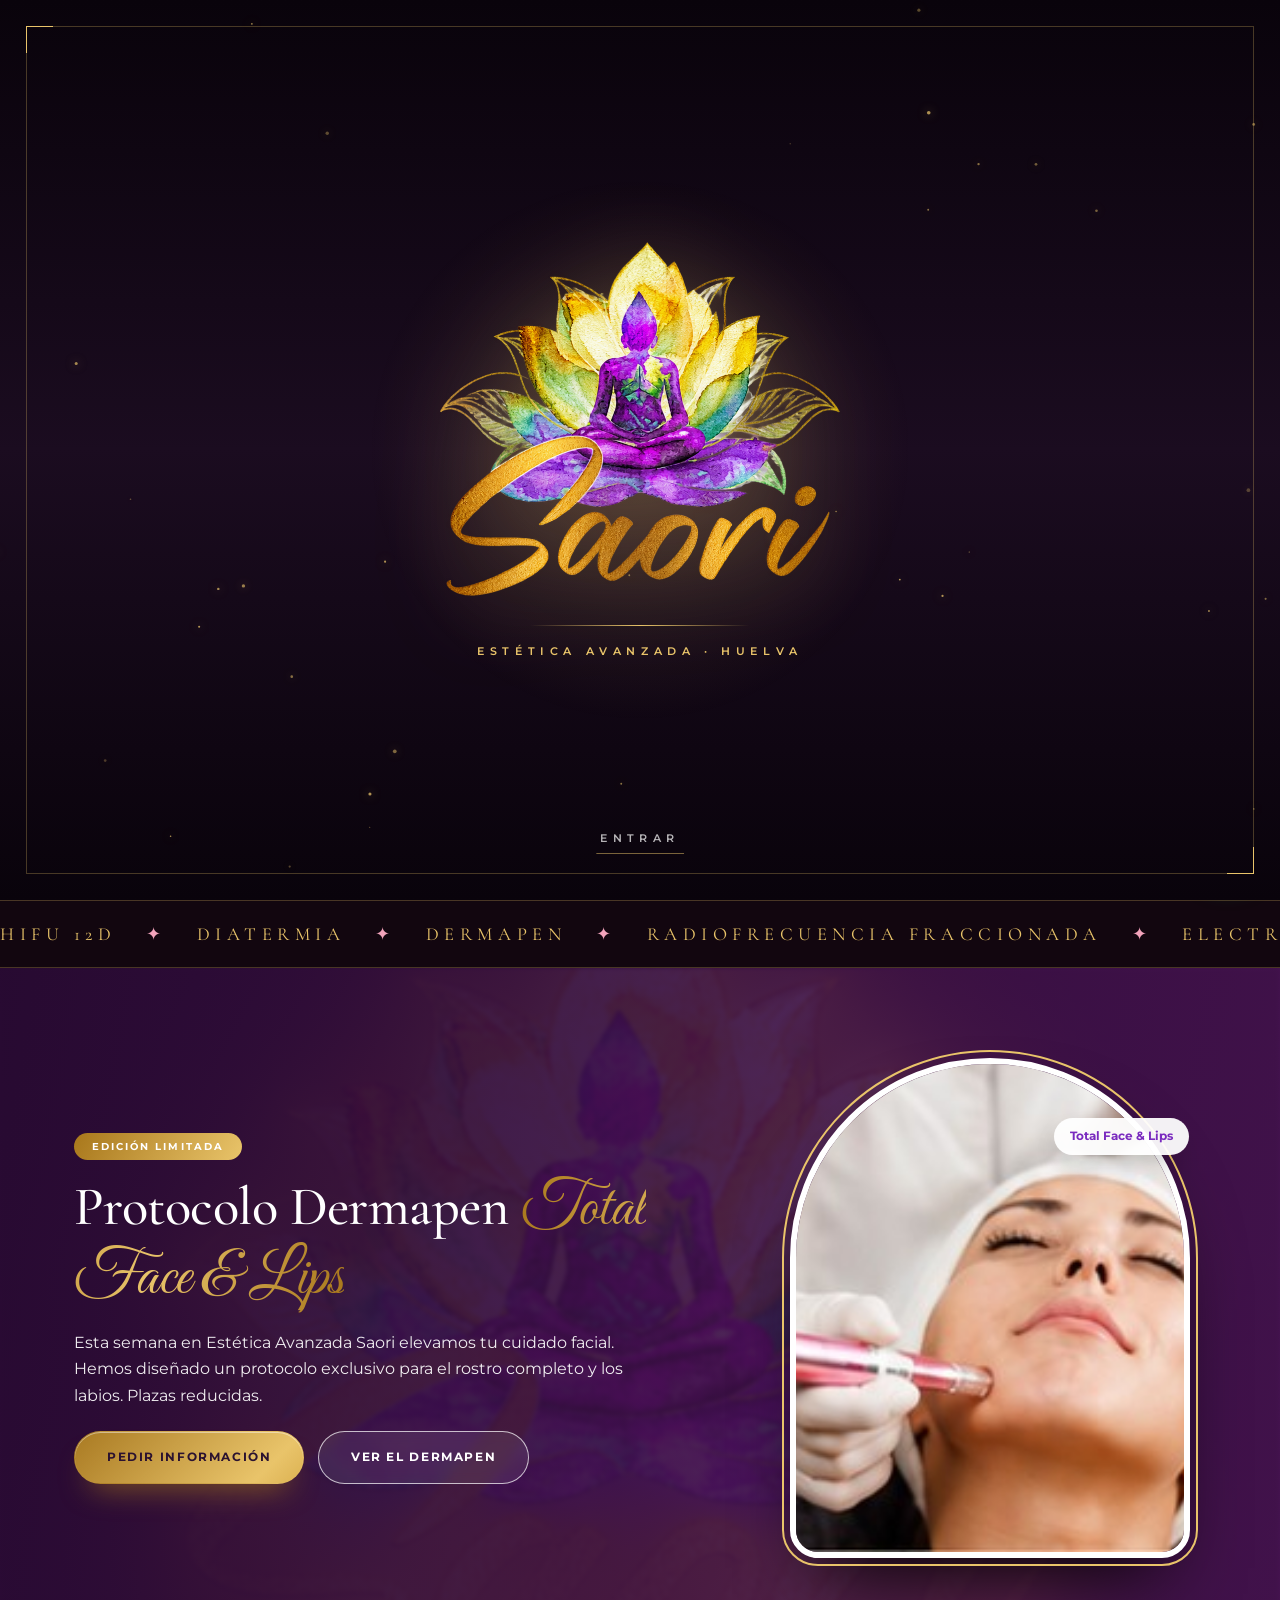
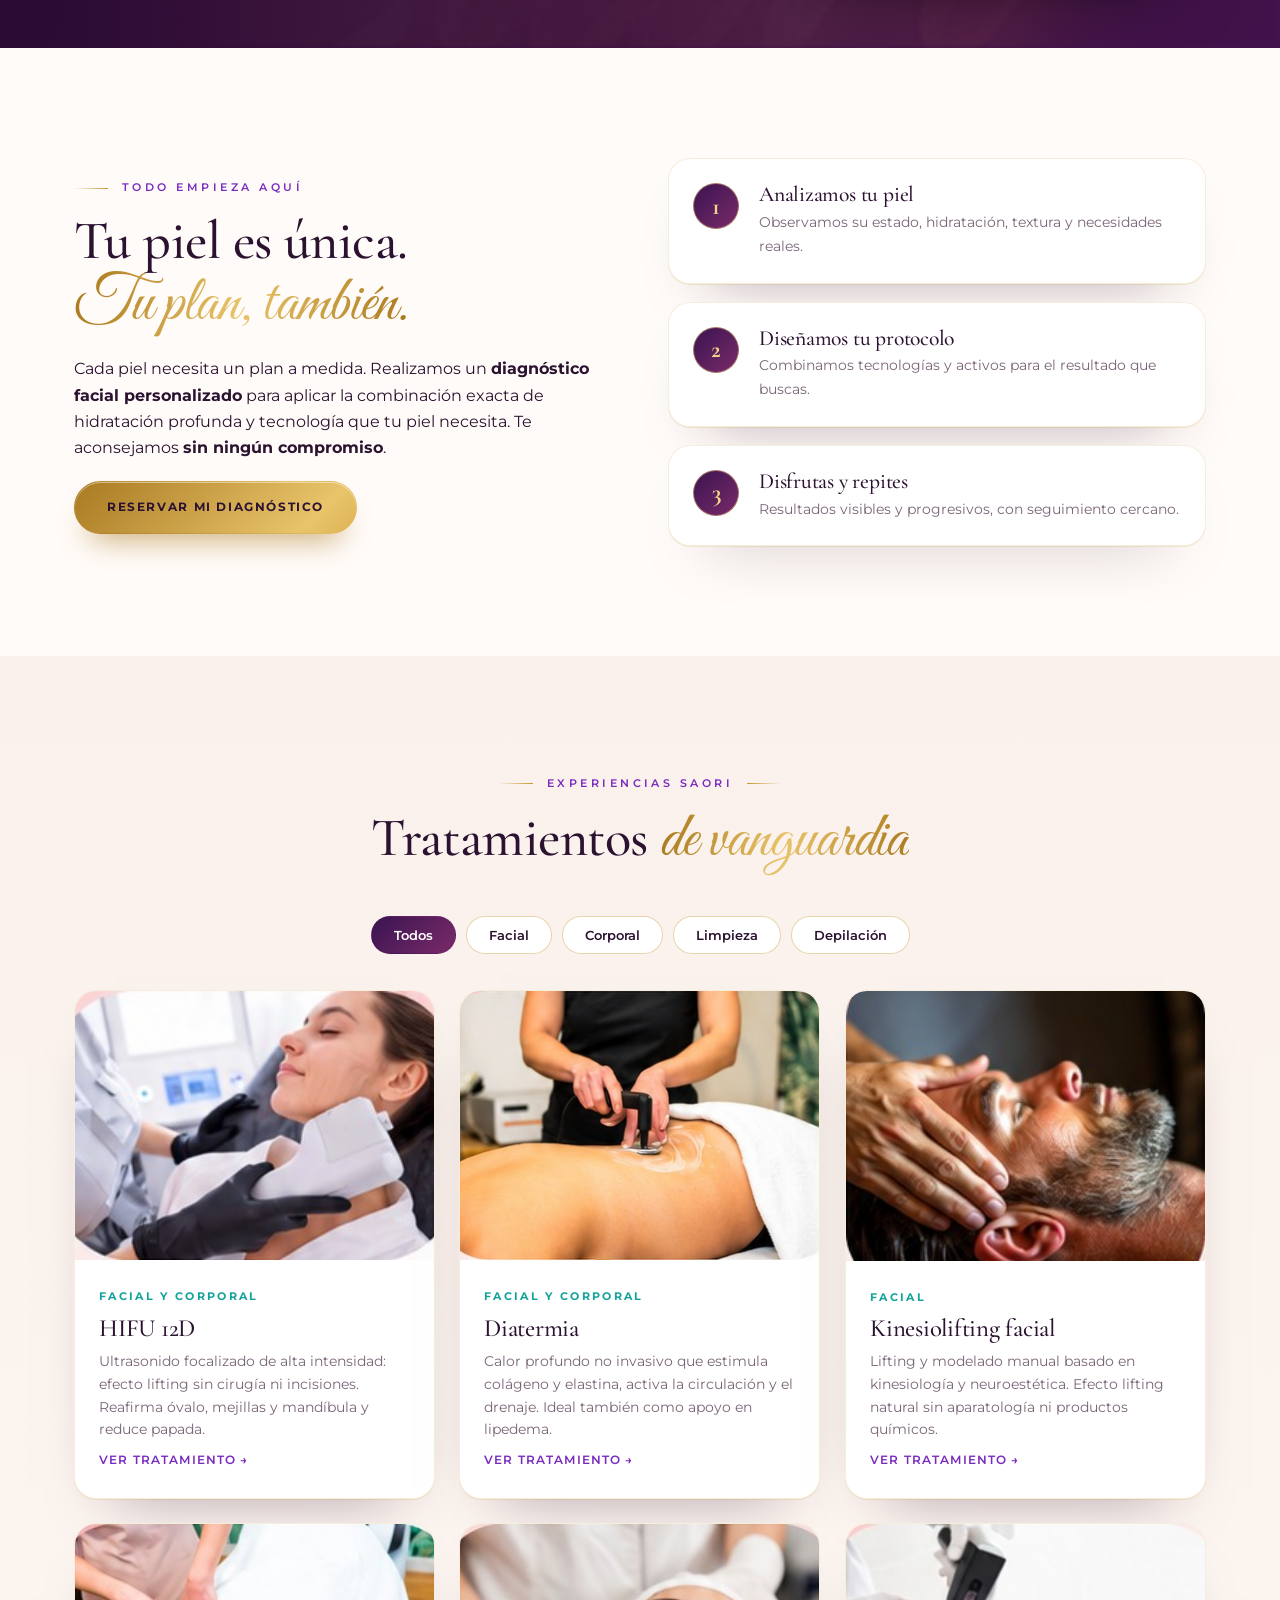
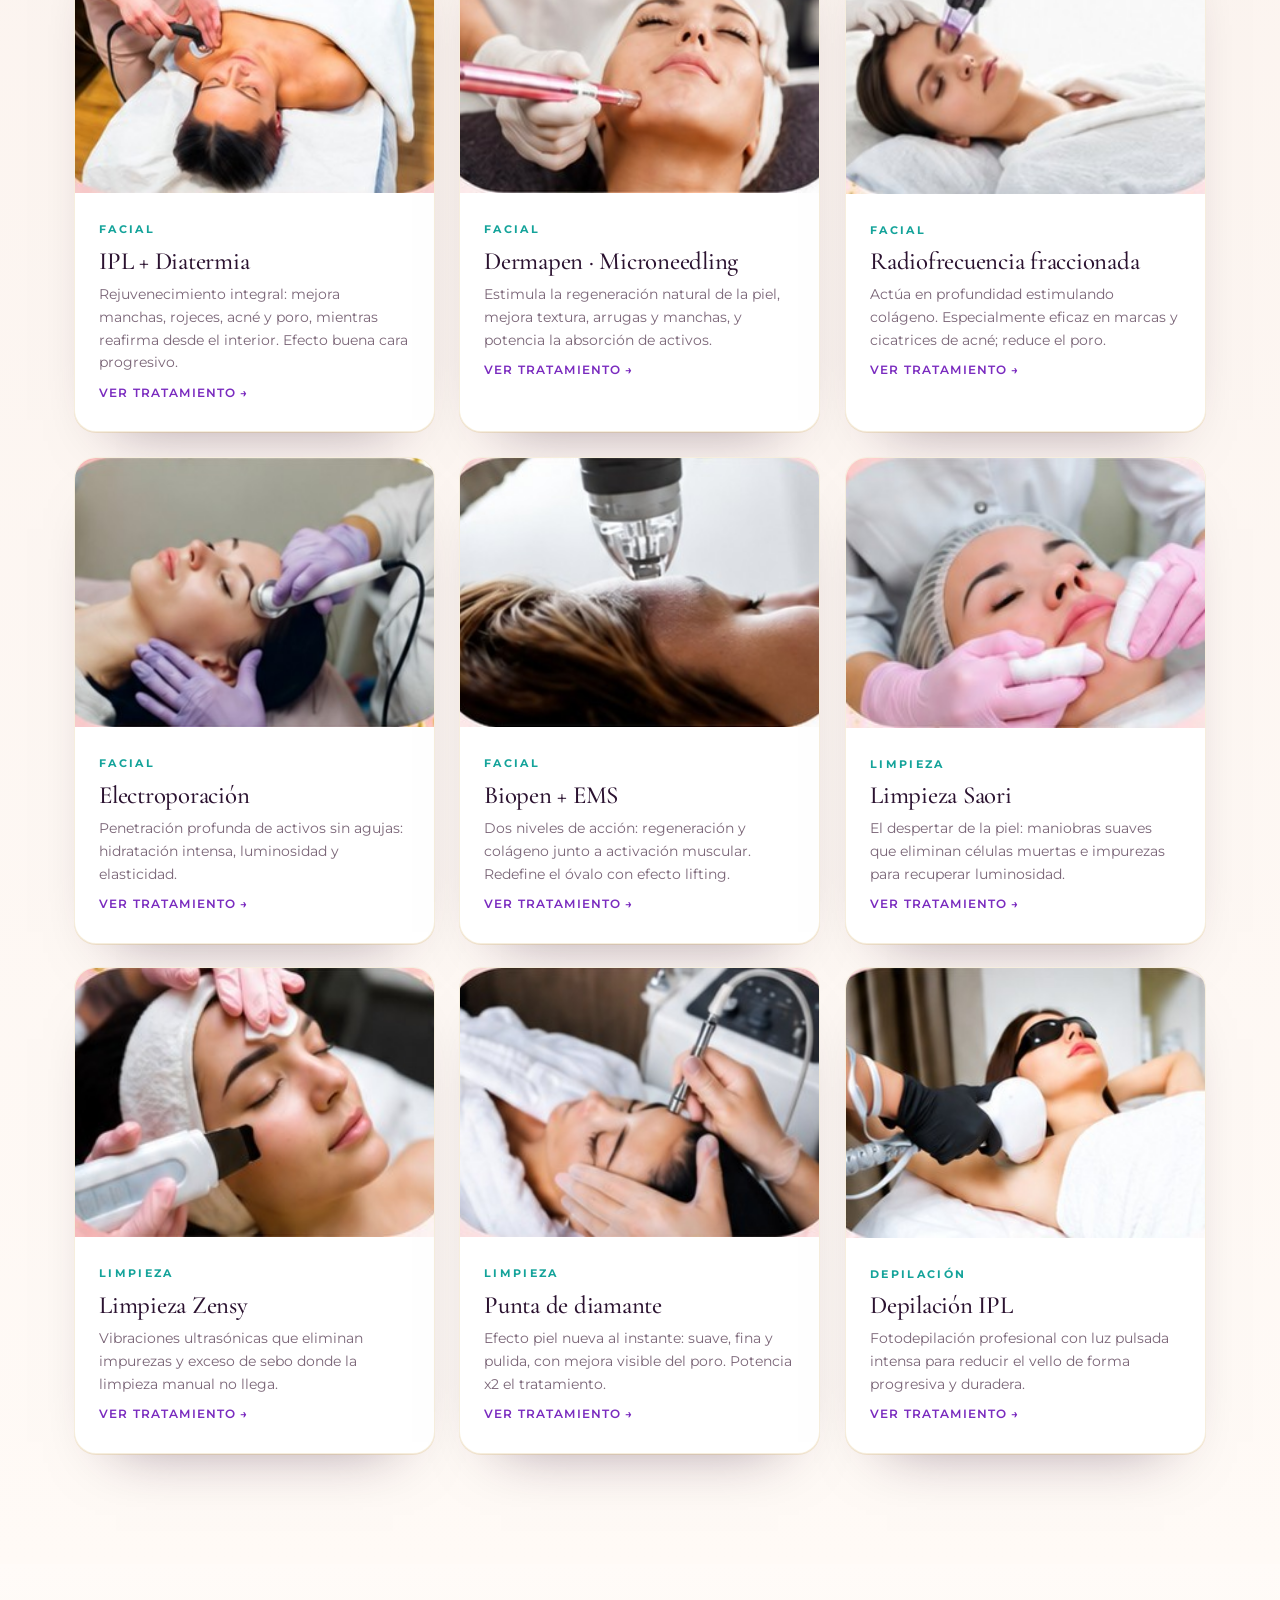
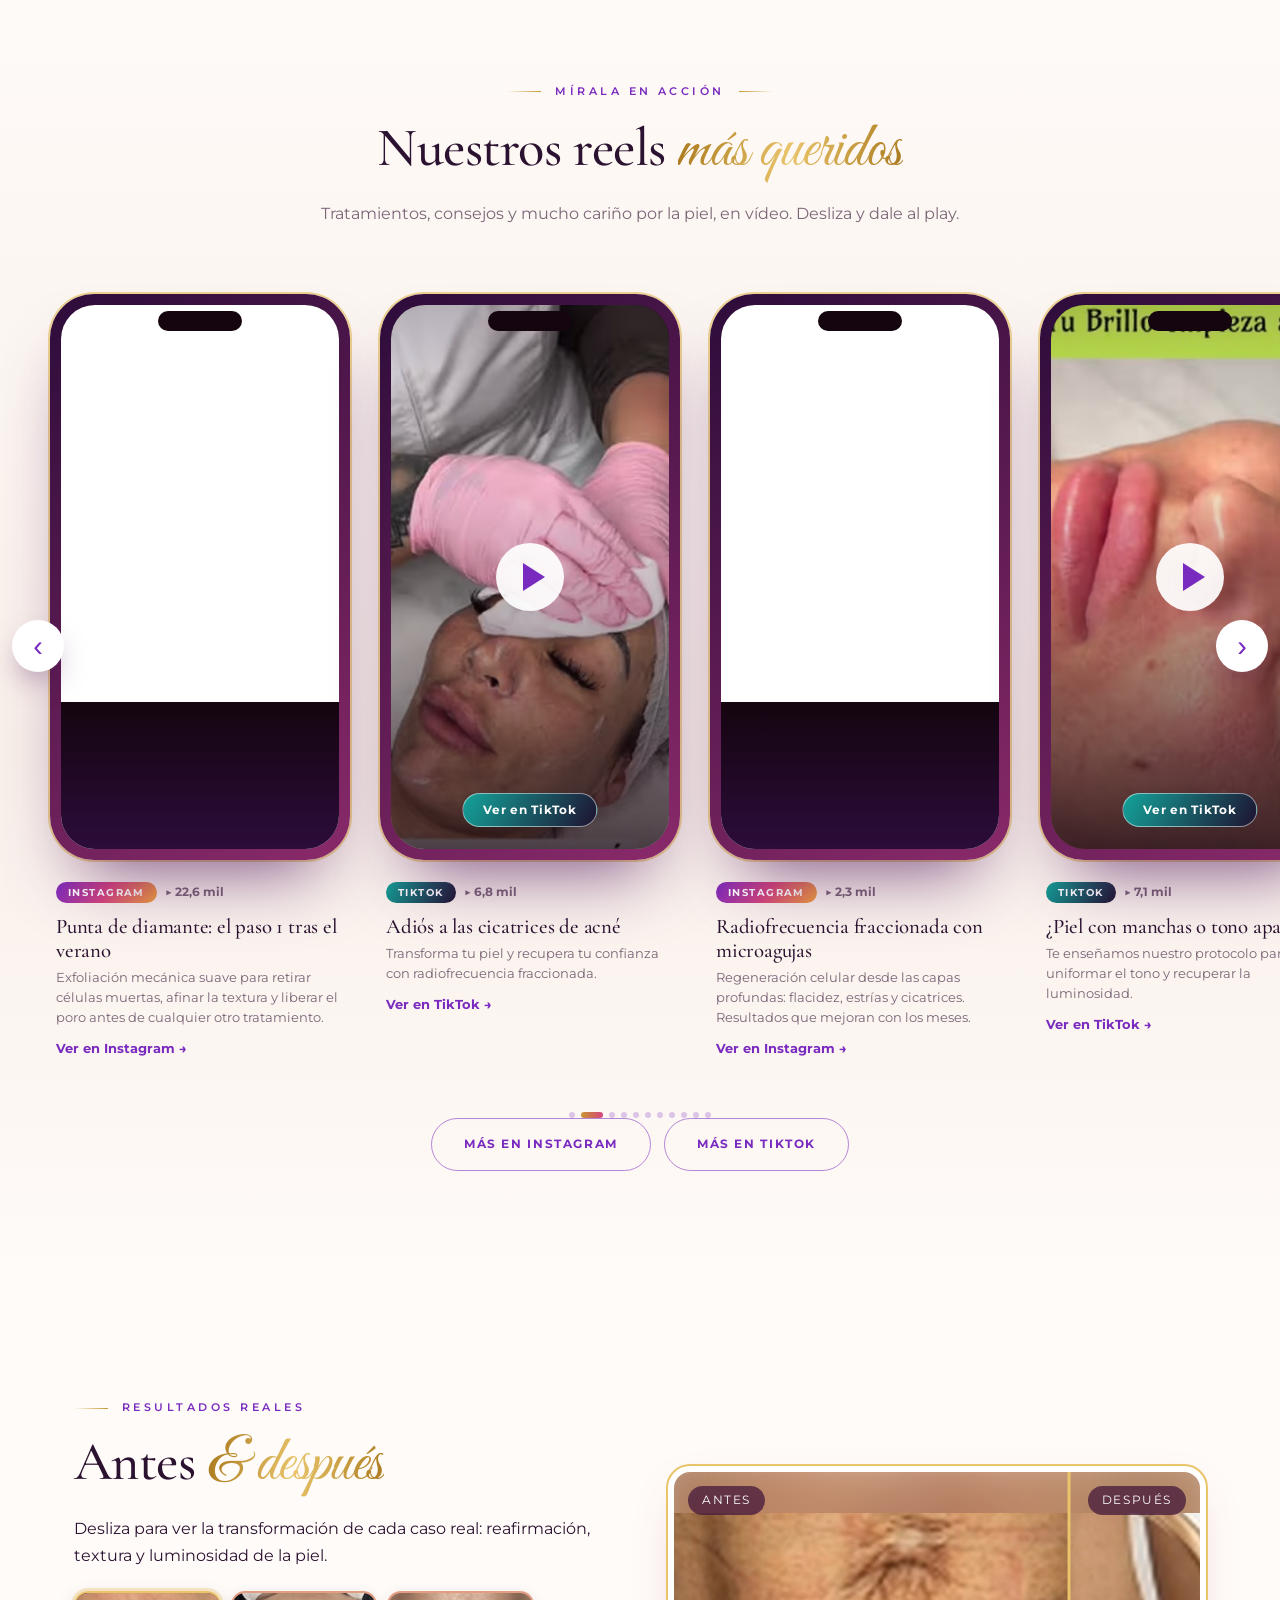
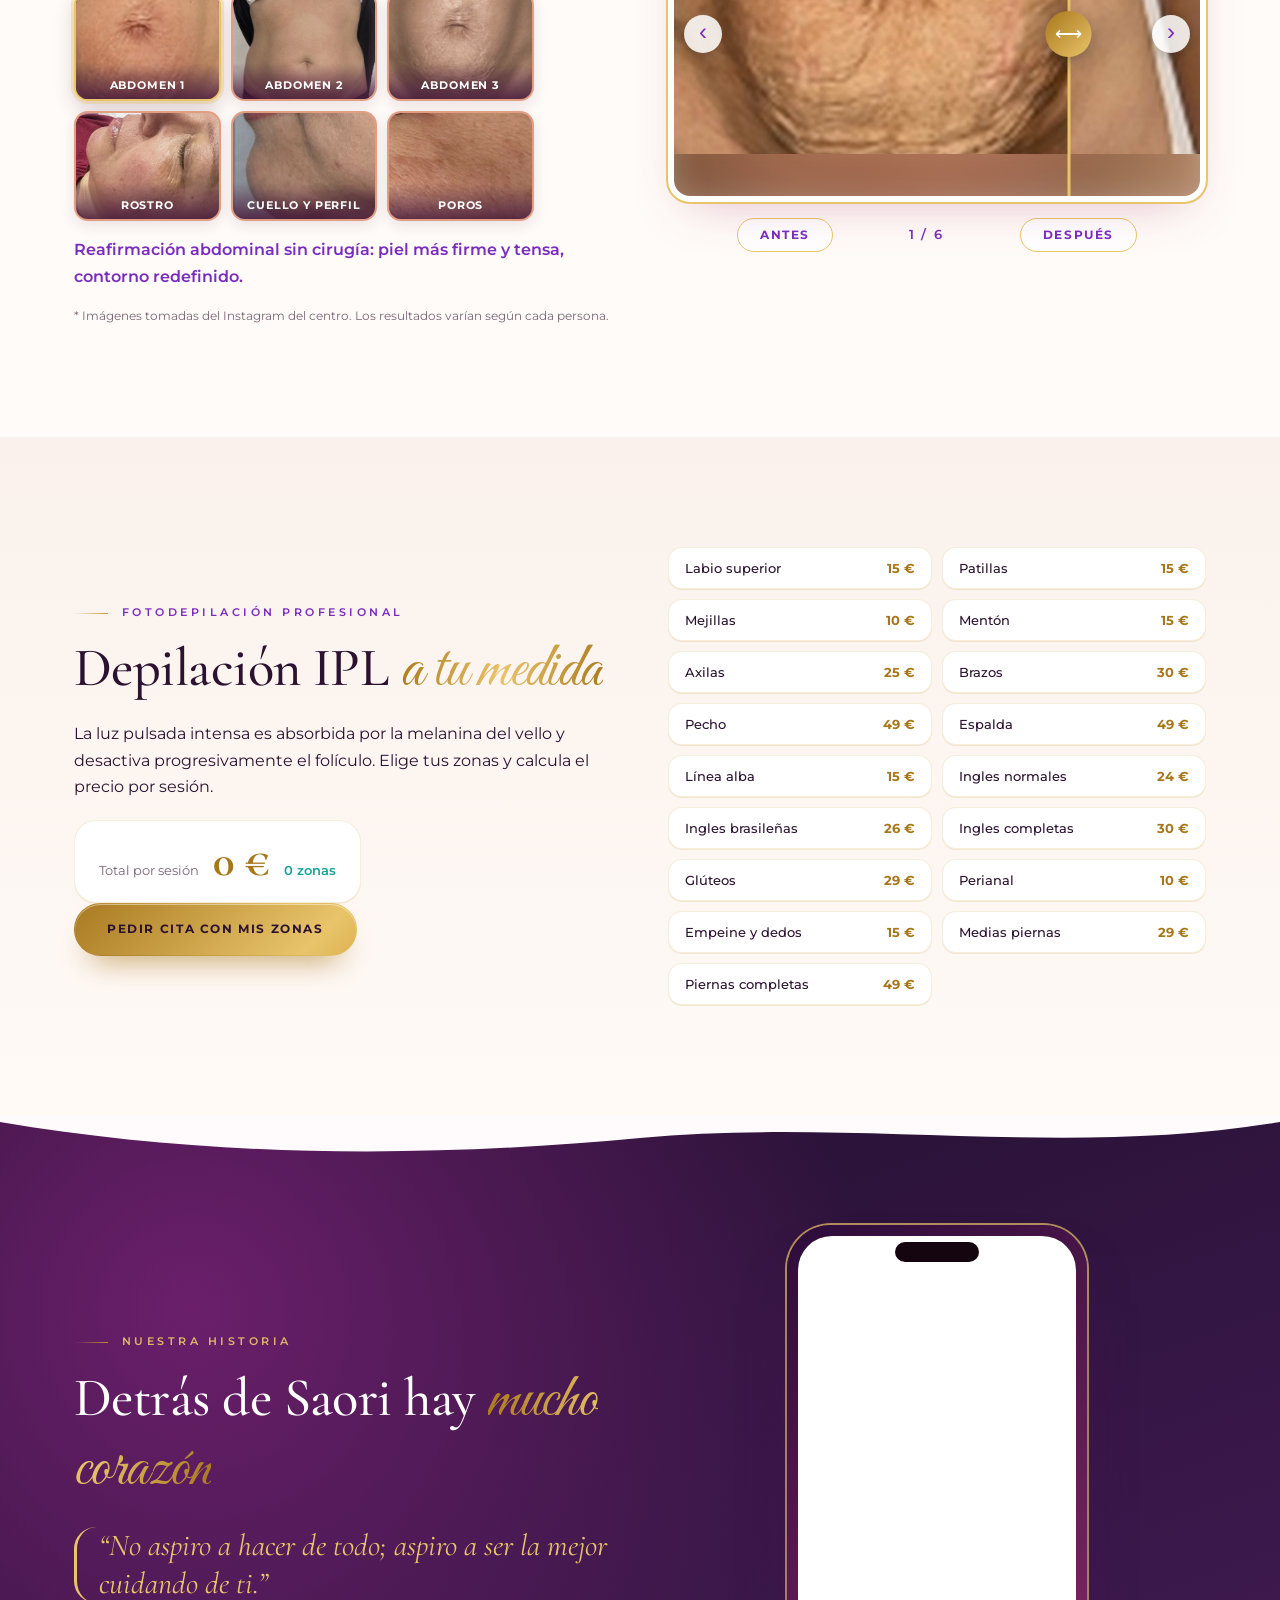
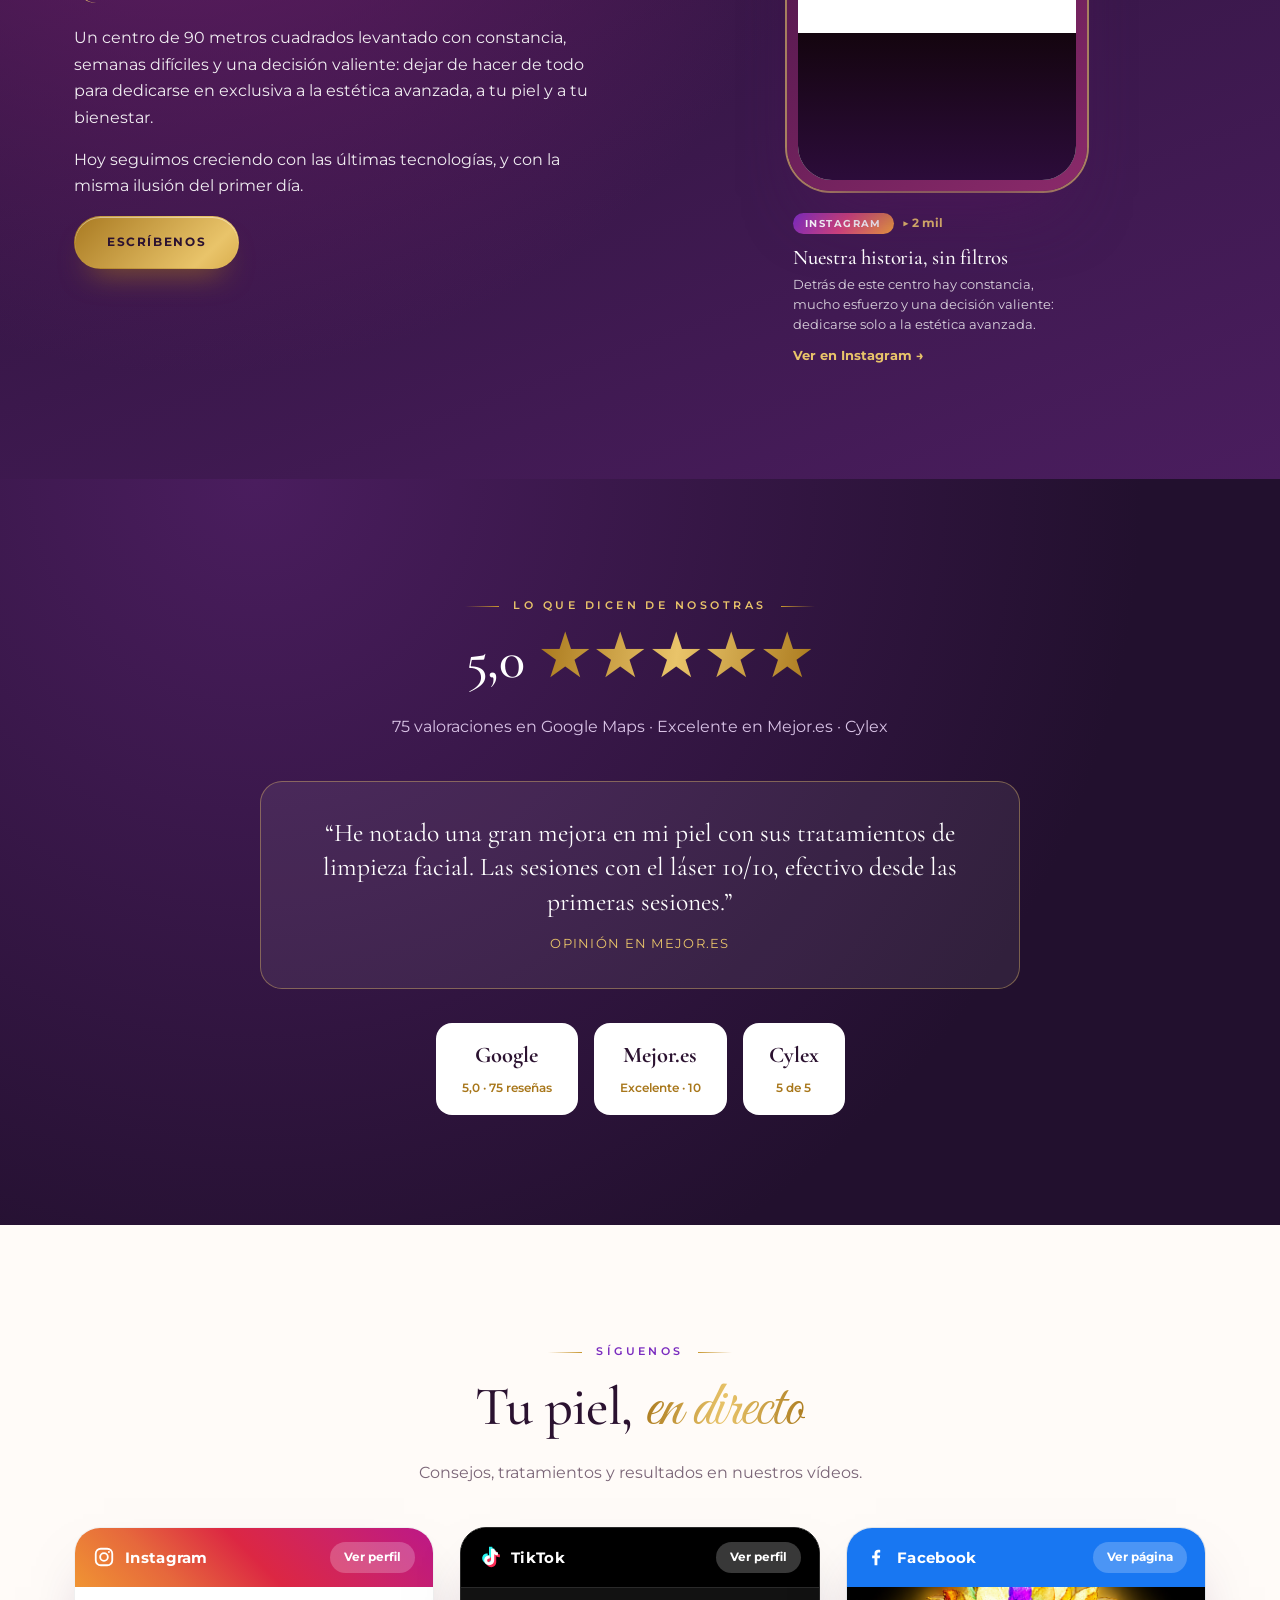
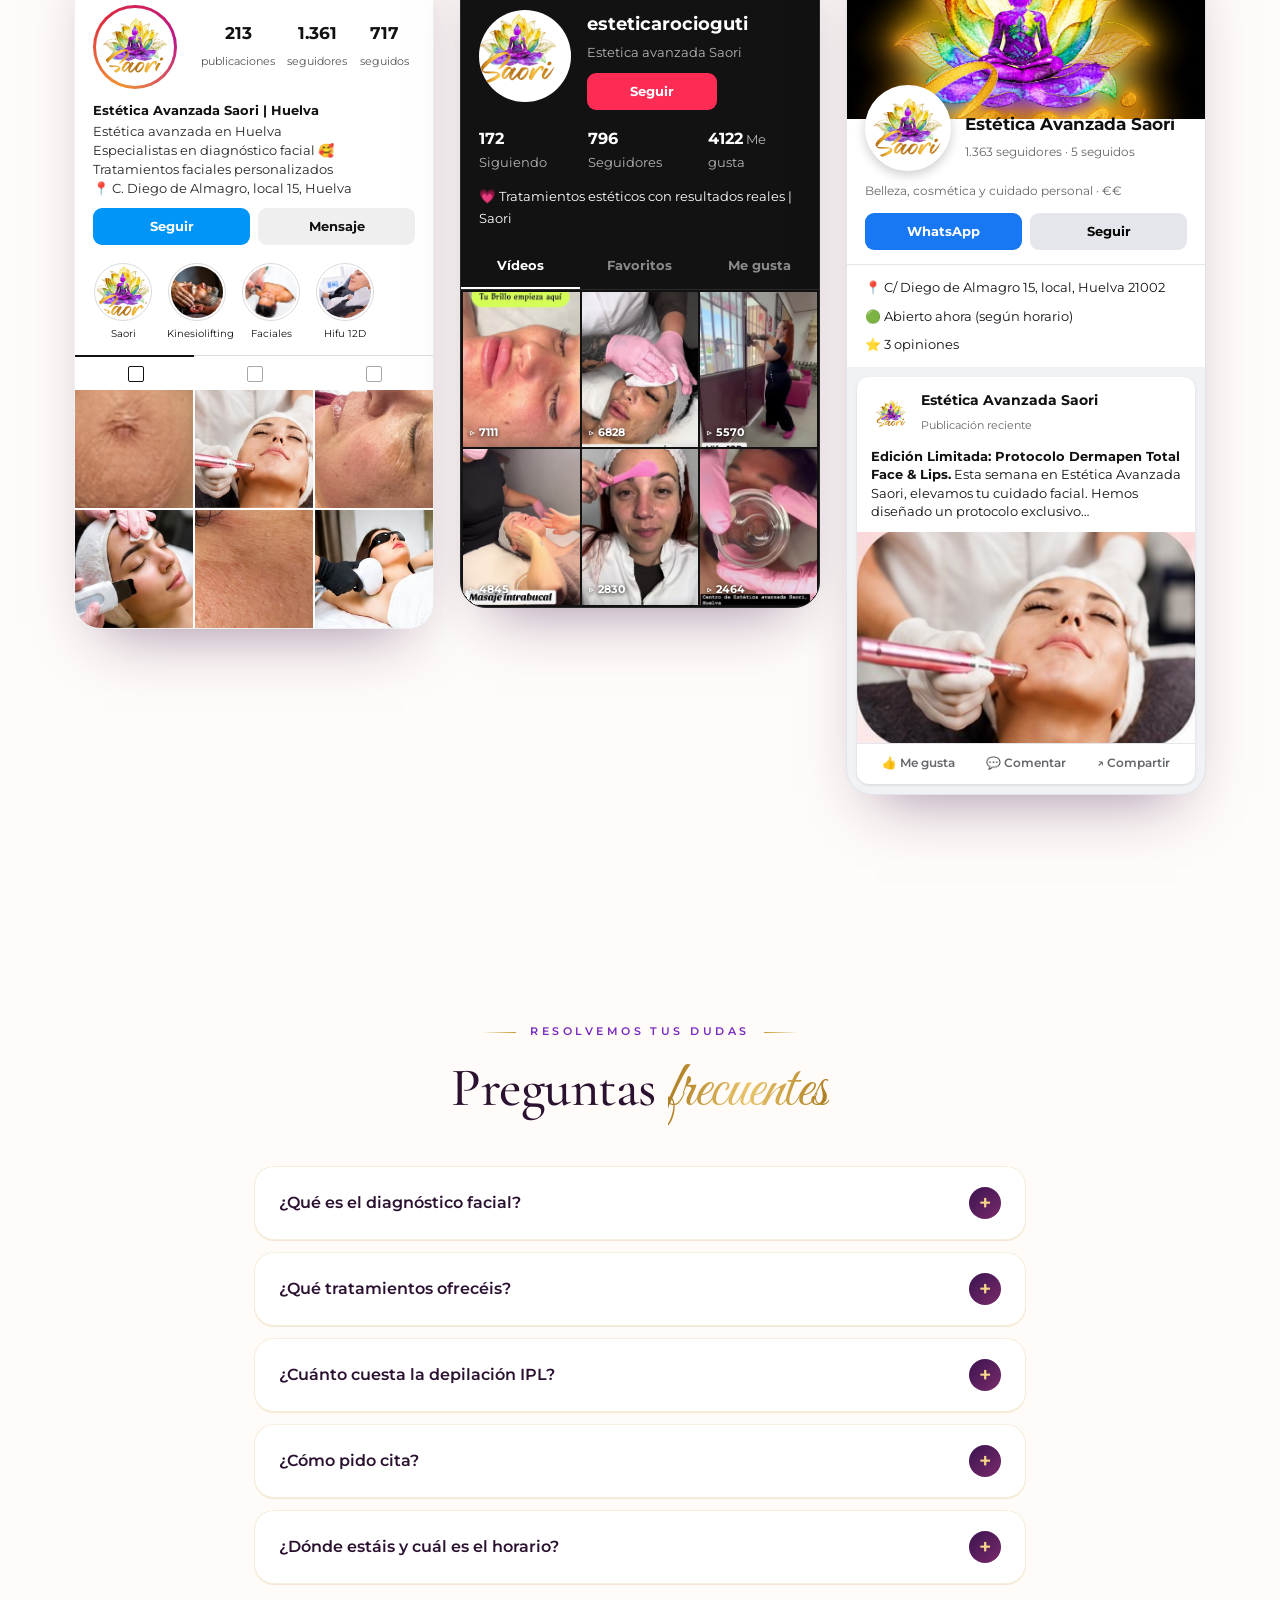
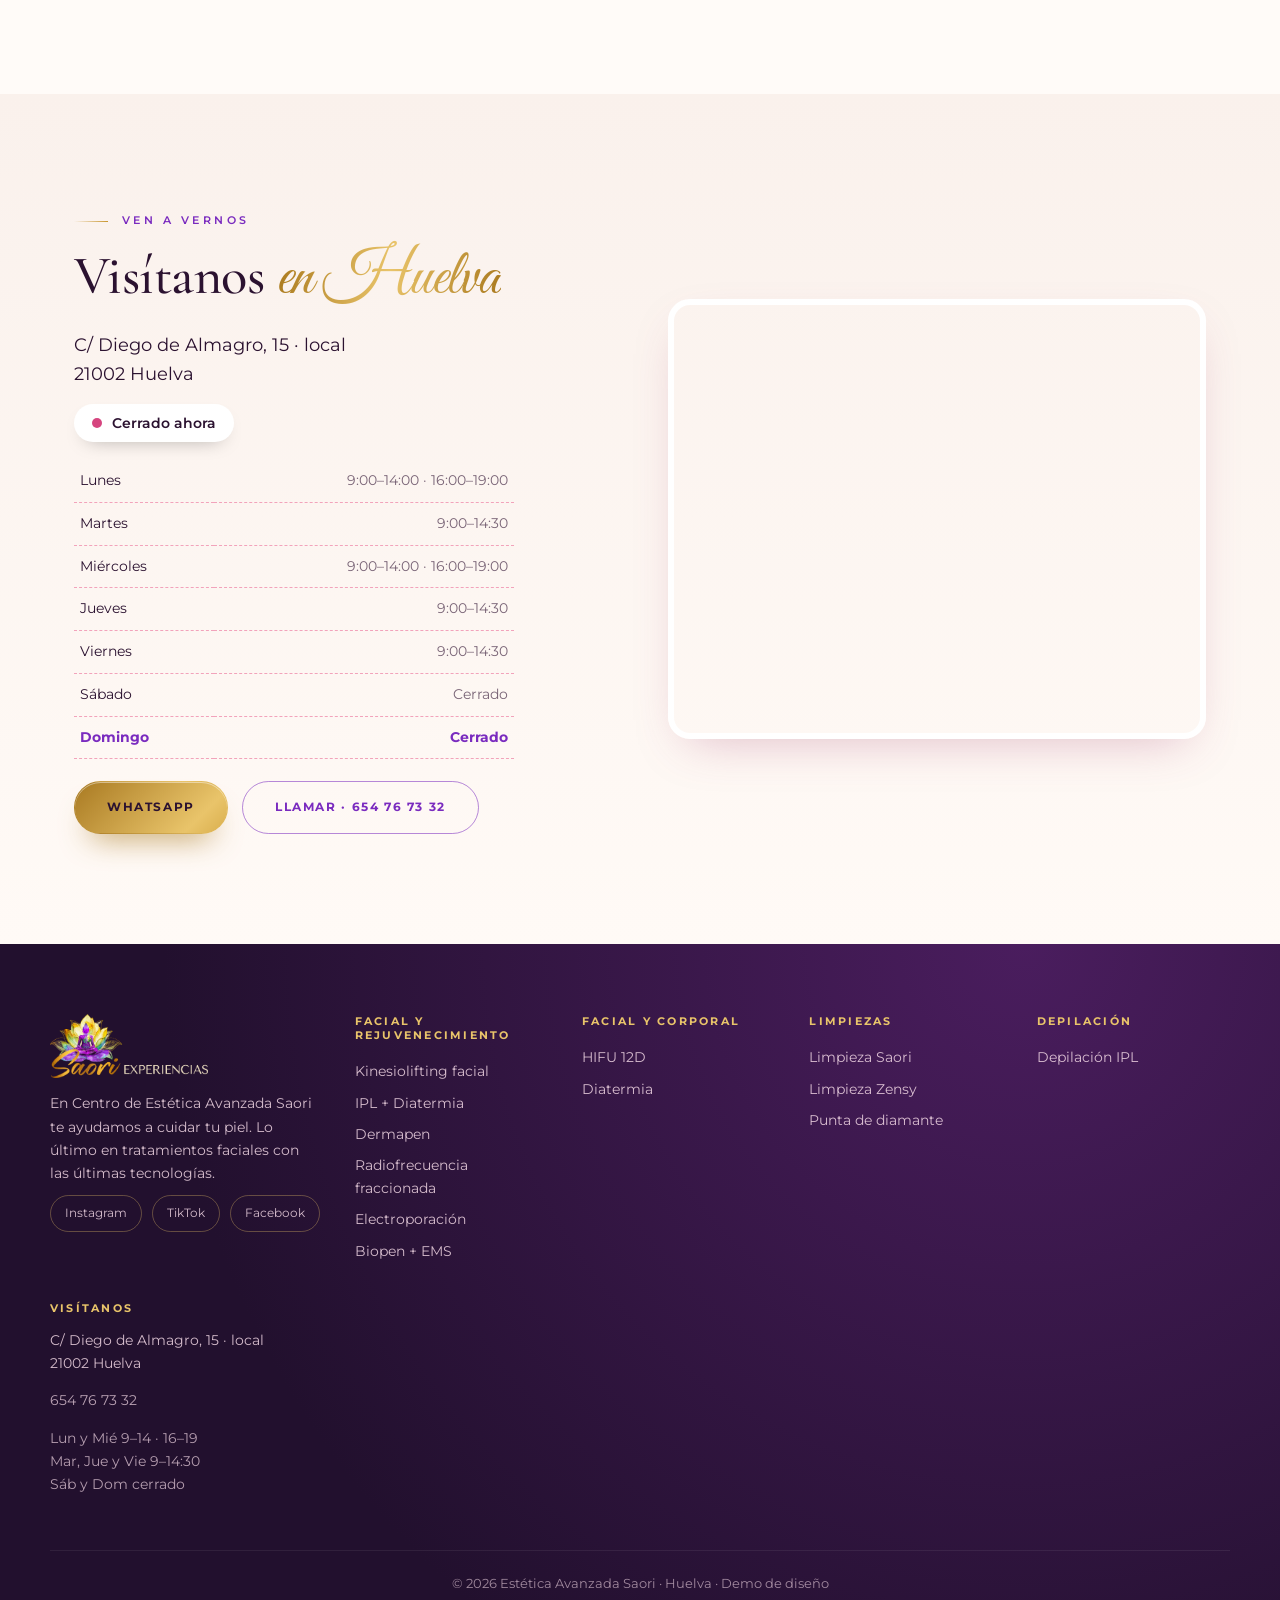
==== commit 07bddc57: "Mejora de la sección antes y después: miniaturas, navegación, fotos sin marco y visor sin recortes C" ====
--- a/index.html
+++ b/index.html
@@ -230,24 +230,34 @@
       <p class="eyebrow">Resultados reales</p>
       <h2>Antes <span class="script">&amp; después</span></h2>
       <p>Desliza para ver la transformación de cada caso real: reafirmación, textura y luminosidad de la piel.</p>
-      <div class="cases" id="cases">
-        <button class="case on" data-i="0">Abdomen 1</button>
-        <button class="case" data-i="1">Abdomen 2</button>
-        <button class="case" data-i="2">Abdomen 3</button>
-        <button class="case" data-i="3">Rostro</button>
-        <button class="case" data-i="4">Cuello y perfil</button>
-        <button class="case" data-i="5">Poros</button>
+      <div class="cases" id="cases" role="tablist">
+        <button class="case on" data-i="0" aria-label="Abdomen 1"><img src="assets/abdomen-despues.jpg?v=3" alt="" loading="lazy"><span>Abdomen 1</span></button>
+        <button class="case" data-i="1" aria-label="Abdomen 2"><img src="assets/abdomen2-despues.jpg?v=3" alt="" loading="lazy"><span>Abdomen 2</span></button>
+        <button class="case" data-i="2" aria-label="Abdomen 3"><img src="assets/abdomen3-despues.jpg?v=3" alt="" loading="lazy"><span>Abdomen 3</span></button>
+        <button class="case" data-i="3" aria-label="Rostro"><img src="assets/rostro-despues.jpg?v=3" alt="" loading="lazy"><span>Rostro</span></button>
+        <button class="case" data-i="4" aria-label="Cuello y perfil"><img src="assets/cuello-despues.jpg?v=3" alt="" loading="lazy"><span>Cuello y perfil</span></button>
+        <button class="case" data-i="5" aria-label="Poros"><img src="assets/poros-despues.jpg?v=3" alt="" loading="lazy"><span>Poros</span></button>
       </div>
       <p class="case-note" id="caseNote"></p>
       <p class="fine">* Imágenes tomadas del Instagram del centro. Los resultados varían según cada persona.</p>
     </div>
     <div class="reveal">
-      <div class="ba" id="ba">
-        <img class="ba-after" id="baAfter" src="assets/abdomen-despues.jpg?v=2" alt="Después">
-        <div class="ba-before-wrap" id="baBeforeWrap"><img class="ba-before" id="baBefore" src="assets/abdomen-antes.jpg?v=2" alt="Antes"></div>
-        <span class="lbl l1">Antes</span><span class="lbl l2">Después</span>
-        <div class="ba-handle" id="baHandle"><span>⟷</span></div>
-        <input type="range" min="0" max="100" value="50" id="baRange" aria-label="Comparar antes y después">
+      <div class="ba-box">
+        <div class="ba" id="ba">
+          <div class="ba-bg" id="baBg" style="background-image:url(assets/abdomen-despues.jpg?v=3)"></div>
+          <img class="ba-after" id="baAfter" src="assets/abdomen-despues.jpg?v=3" alt="Después del tratamiento">
+          <div class="ba-before-wrap" id="baBeforeWrap"><img class="ba-before" id="baBefore" src="assets/abdomen-antes.jpg?v=3" alt="Antes del tratamiento"></div>
+          <span class="lbl l1" id="lbl1">Antes</span><span class="lbl l2" id="lbl2">Después</span>
+          <div class="ba-handle" id="baHandle"><span>⟷</span></div>
+          <input type="range" min="0" max="100" value="50" id="baRange" aria-label="Deslizar para comparar antes y después">
+          <button class="ba-nav prev" id="baPrev" aria-label="Caso anterior">‹</button>
+          <button class="ba-nav next" id="baNext" aria-label="Caso siguiente">›</button>
+        </div>
+        <div class="ba-bar">
+          <button class="ba-snap" data-v="100">Antes</button>
+          <span class="ba-count" id="baCount">1 / 6</span>
+          <button class="ba-snap" data-v="0">Después</button>
+        </div>
       </div>
     </div>
   </div>
--- a/styles.css
+++ b/styles.css
@@ -99,8 +99,9 @@
 .card:hover::before{width:100%}
 
 /* before/after */
-.ba{position:relative;aspect-ratio:912/432;border-radius:var(--r);overflow:hidden;box-shadow:var(--shadow);user-select:none;background:#fff;border:6px solid #fff;outline:2px solid var(--gold2)}
-.ba img{position:absolute;inset:0;width:100%;height:100%;object-fit:cover}
+.ba{position:relative;aspect-ratio:1.6;border-radius:var(--r);overflow:hidden;box-shadow:var(--shadow);user-select:none;background:#fff;border:6px solid #fff;outline:2px solid var(--gold2)}
+.ba img{position:absolute;inset:0;width:100%;height:100%;object-fit:contain}
+.ba-bg{position:absolute;inset:-30px;background:#e9d9d3 center/cover;filter:blur(26px) brightness(.9);transition:background-image .3s}
 .ba-before-wrap{position:absolute;inset:0;width:50%;overflow:hidden}
 .ba-before-wrap img{width:var(--w,200%);max-width:none}
 .lbl{position:absolute;top:14px;padding:5px 14px;border-radius:999px;background:rgba(74,29,61,.78);color:#fff;font-size:.72rem;letter-spacing:.14em;text-transform:uppercase;z-index:3}
@@ -108,14 +109,35 @@
 .ba-handle{position:absolute;top:0;bottom:0;left:50%;width:3px;background:var(--gold2);z-index:4;transform:translateX(-50%);pointer-events:none}
 .ba-handle span{position:absolute;top:50%;left:50%;transform:translate(-50%,-50%);width:46px;height:46px;border-radius:50%;background:linear-gradient(135deg,var(--gold3),var(--gold2));color:#fff;display:grid;place-items:center;font-size:1.2rem;box-shadow:0 6px 18px rgba(0,0,0,.3);animation:pulse 2s infinite}
 @keyframes pulse{50%{box-shadow:0 0 0 12px rgba(233,196,106,.25)}}
-#baRange{position:absolute;inset:0;width:100%;height:100%;opacity:0;cursor:ew-resize;z-index:5}
-
-.cases{display:flex;flex-wrap:wrap;gap:8px;margin-top:1.2rem}
+#baRange{position:absolute;inset:0;width:100%;height:100%;opacity:0;cursor:ew-resize;z-index:5;touch-action:pan-y;margin:0}
+
+.cases{display:grid;grid-template-columns:repeat(3,1fr);gap:10px;margin-top:1.4rem;max-width:460px}
 .case{padding:8px 16px;border-radius:999px;border:1.5px solid var(--rose3);background:#fff;color:var(--ink);font:600 .78rem 'Montserrat';cursor:pointer;transition:.25s}
 .case:hover{border-color:var(--gold)}
 .case.on{background:linear-gradient(120deg,var(--violet),var(--pink));color:#fff;border-color:transparent}
 .case-note{margin-top:1rem;font-weight:600;color:var(--violet);min-height:3.2em}
 .ba{margin-inline:auto;transition:aspect-ratio .3s}
+
+/* antes / después v2 */
+.case{position:relative;display:block;padding:0;border-radius:14px;overflow:hidden;aspect-ratio:4/3;border:2px solid transparent;background:var(--rose3);box-shadow:0 4px 14px rgba(74,29,61,.12)}
+.case img{width:100%;height:100%;object-fit:cover;display:block;transition:transform .5s,filter .3s;filter:saturate(.85) brightness(.95)}
+.case span{position:absolute;inset:auto 0 0 0;padding:16px 8px 7px;color:#fff;font:700 .66rem 'Montserrat';letter-spacing:.08em;text-transform:uppercase;text-align:center;background:linear-gradient(transparent,rgba(74,29,61,.85))}
+.case:hover img{transform:scale(1.07);filter:none}
+.case.on{background:var(--rose3);border-color:var(--gold2);box-shadow:0 0 0 3px rgba(233,196,106,.35),0 8px 20px rgba(74,29,61,.2)}
+.case.on img{filter:none}
+.ba-box{max-width:100%}
+.ba{transition:aspect-ratio .3s,opacity .25s}
+.ba.swap img{opacity:.35}
+.ba img{transition:opacity .25s}
+.lbl{transition:opacity .25s}
+.ba-nav{position:absolute;top:50%;transform:translateY(-50%);z-index:6;width:38px;height:38px;border-radius:50%;border:0;background:rgba(255,255,255,.85);color:var(--violet);font-size:1.5rem;line-height:1;cursor:pointer;box-shadow:0 3px 12px rgba(0,0,0,.25);display:grid;place-items:center;padding:0 0 3px;transition:.2s}
+.ba-nav:hover{background:#fff;transform:translateY(-50%) scale(1.08)}
+.ba-nav.prev{left:10px}.ba-nav.next{right:10px}
+.ba-bar{display:flex;align-items:center;justify-content:space-between;gap:12px;margin:16px auto 0;max-width:400px}
+.ba-snap{padding:9px 22px;border-radius:999px;border:1.5px solid var(--gold2);background:#fff;color:var(--violet);font:700 .72rem 'Montserrat';letter-spacing:.14em;text-transform:uppercase;cursor:pointer;transition:.25s}
+.ba-snap:hover{background:linear-gradient(120deg,var(--violet),var(--pink));color:#fff;border-color:transparent}
+.ba-count{font:600 .8rem 'Montserrat';letter-spacing:.14em;color:var(--violet)}
+@media(max-width:900px){.cases{max-width:none}.ba-nav{width:34px;height:34px}}
 
 /* zones */
 .zones{display:grid;grid-template-columns:1fr 1fr;gap:10px}
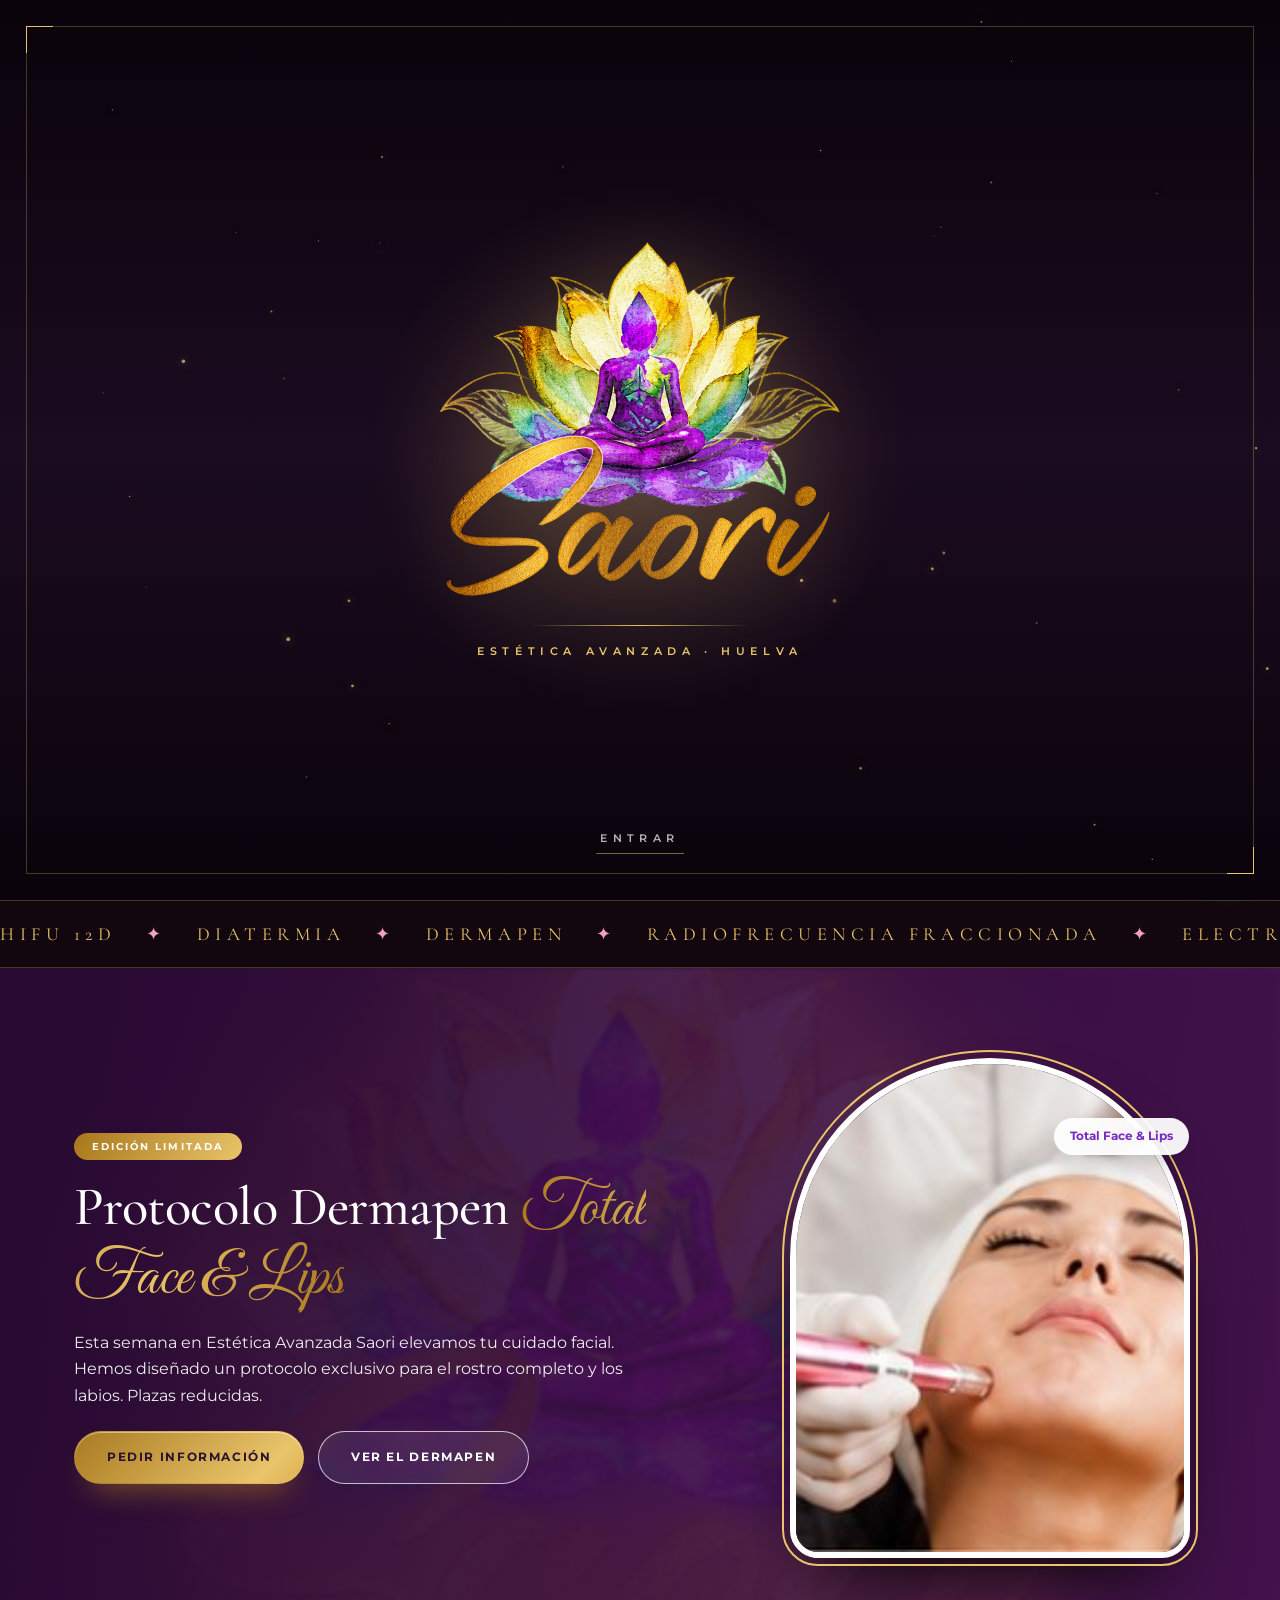
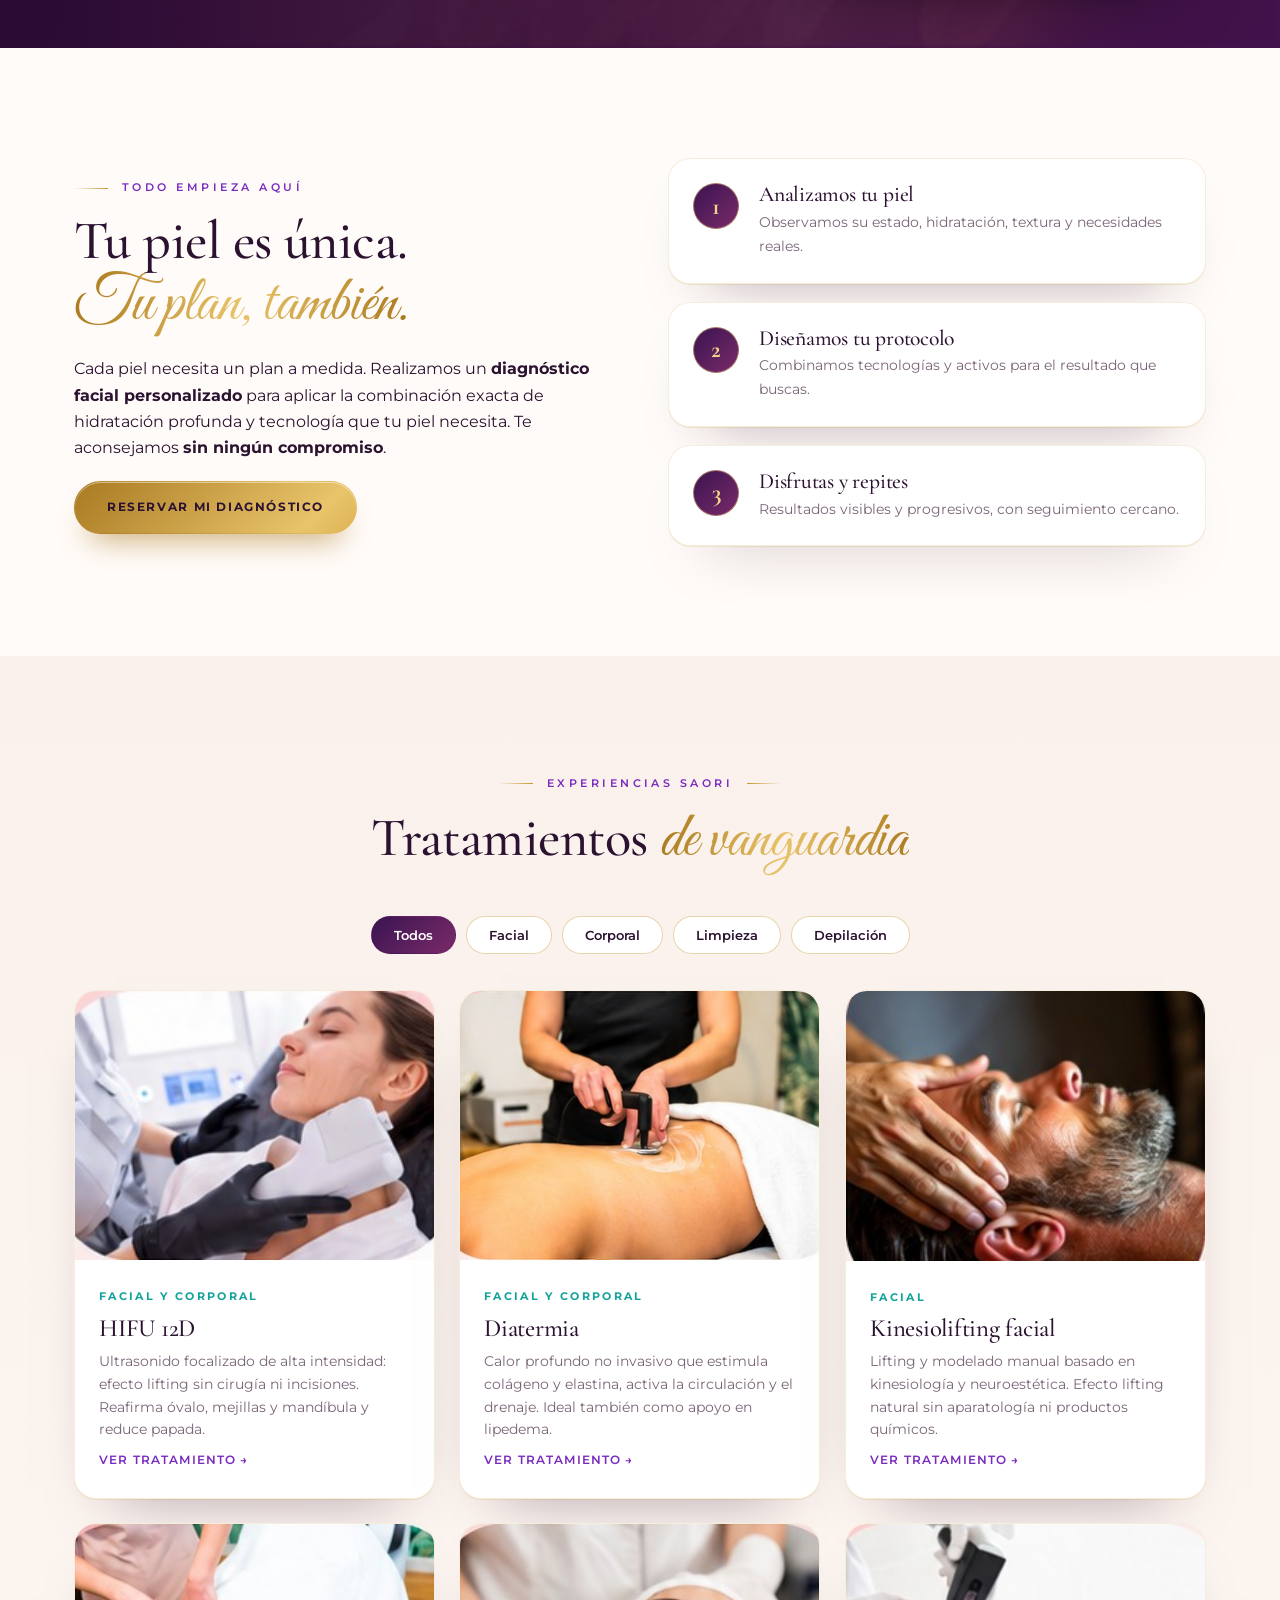
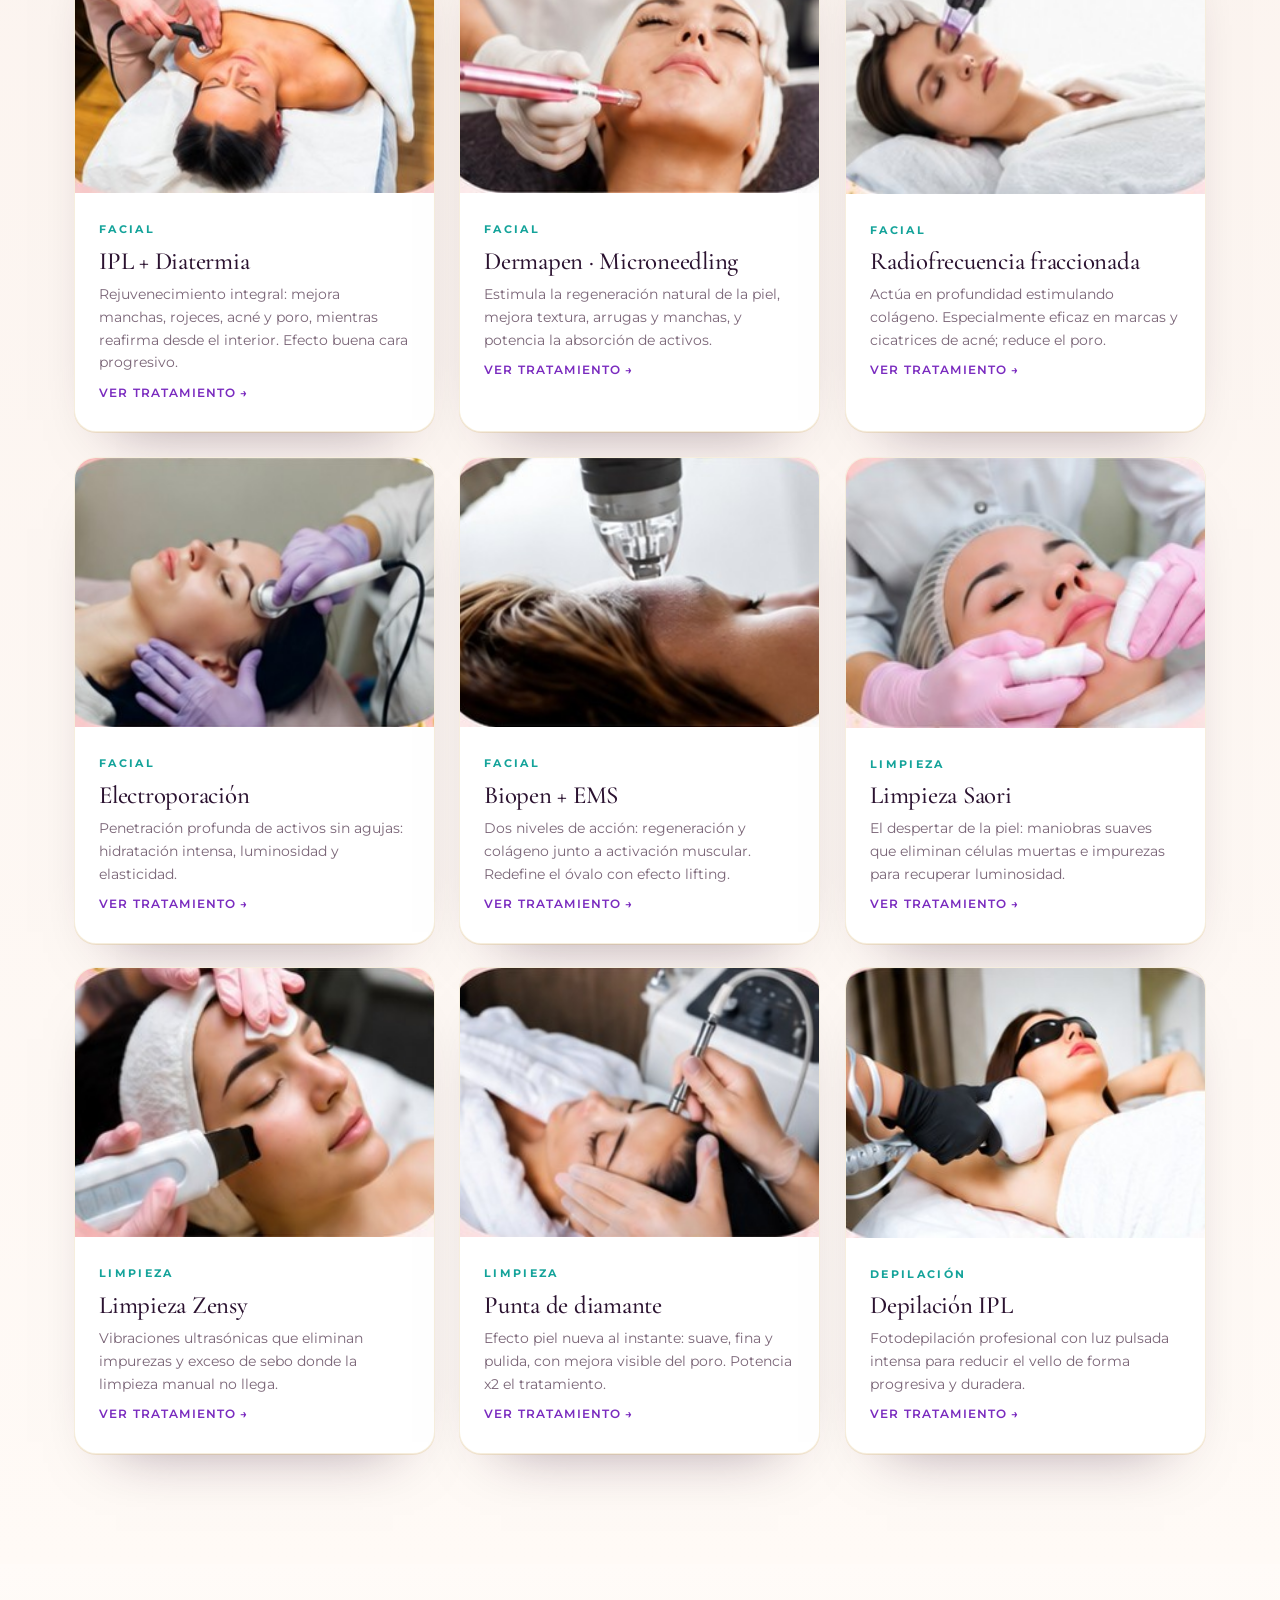
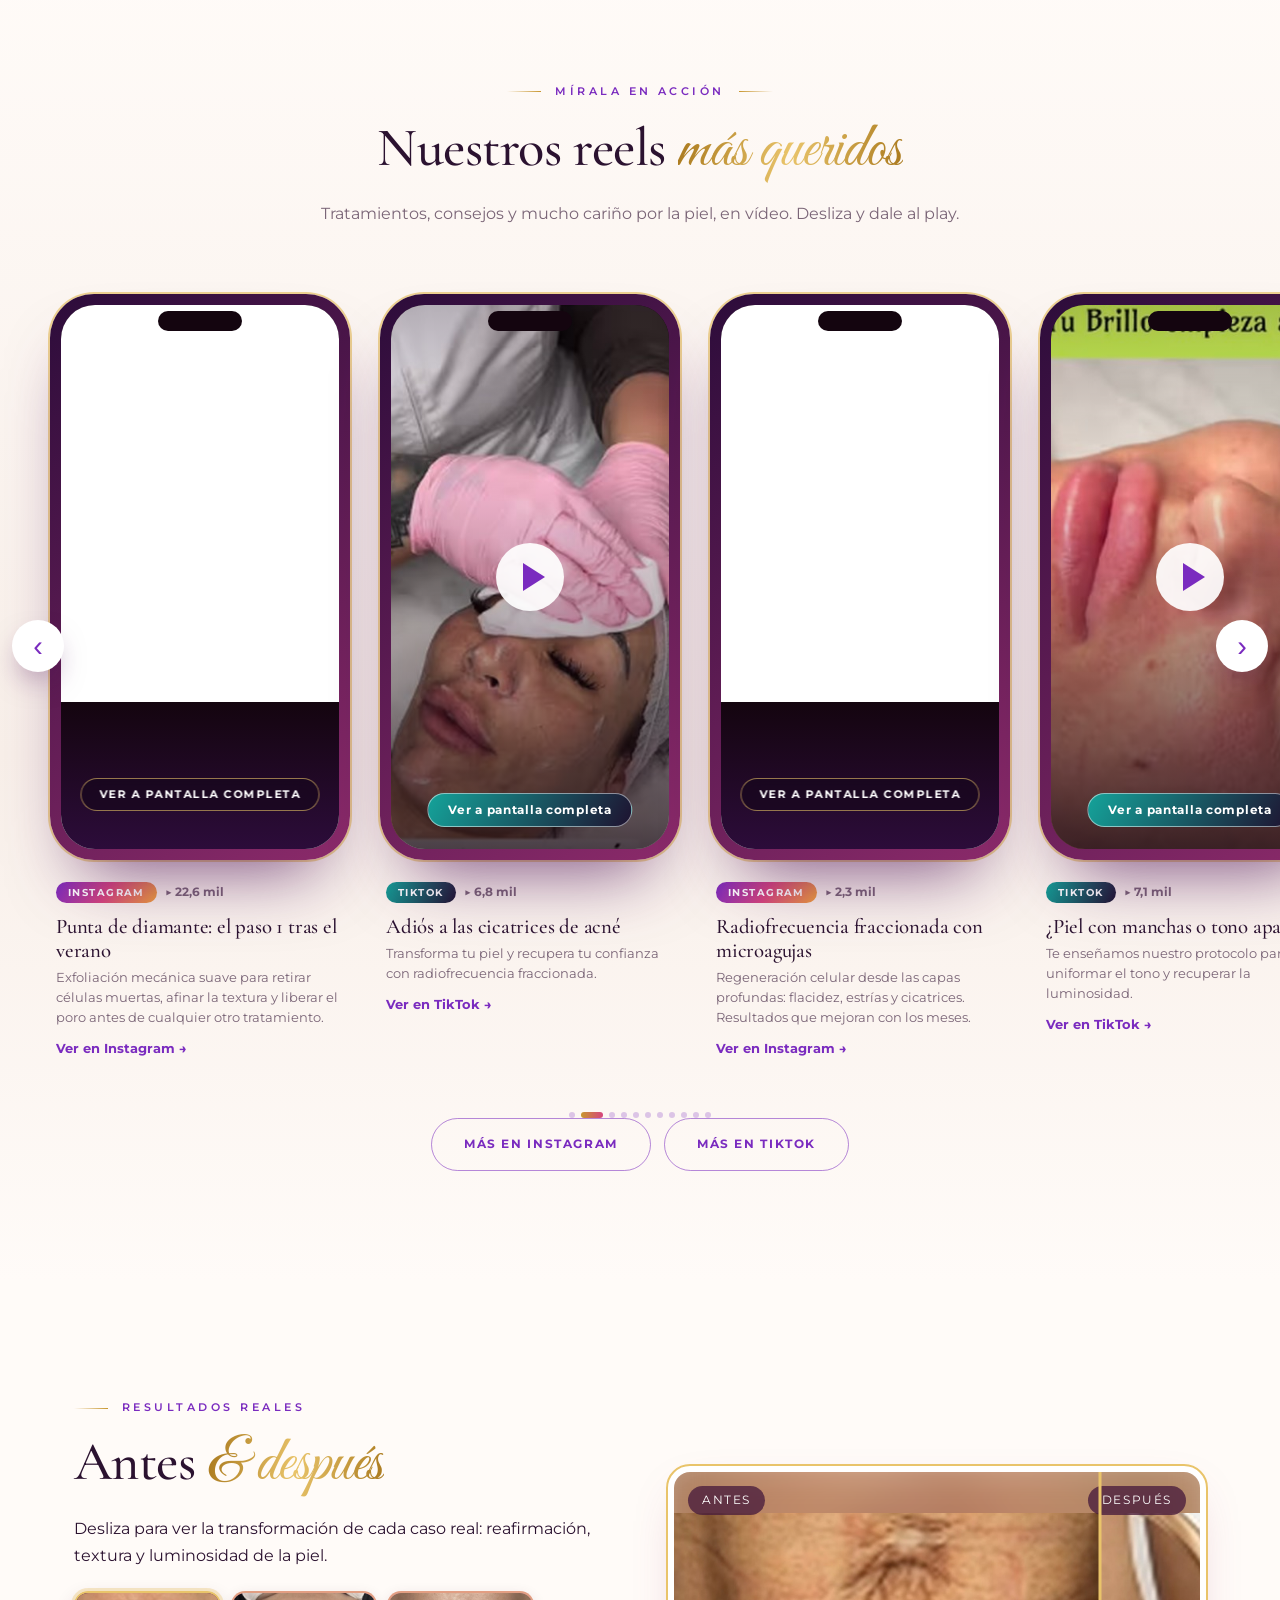
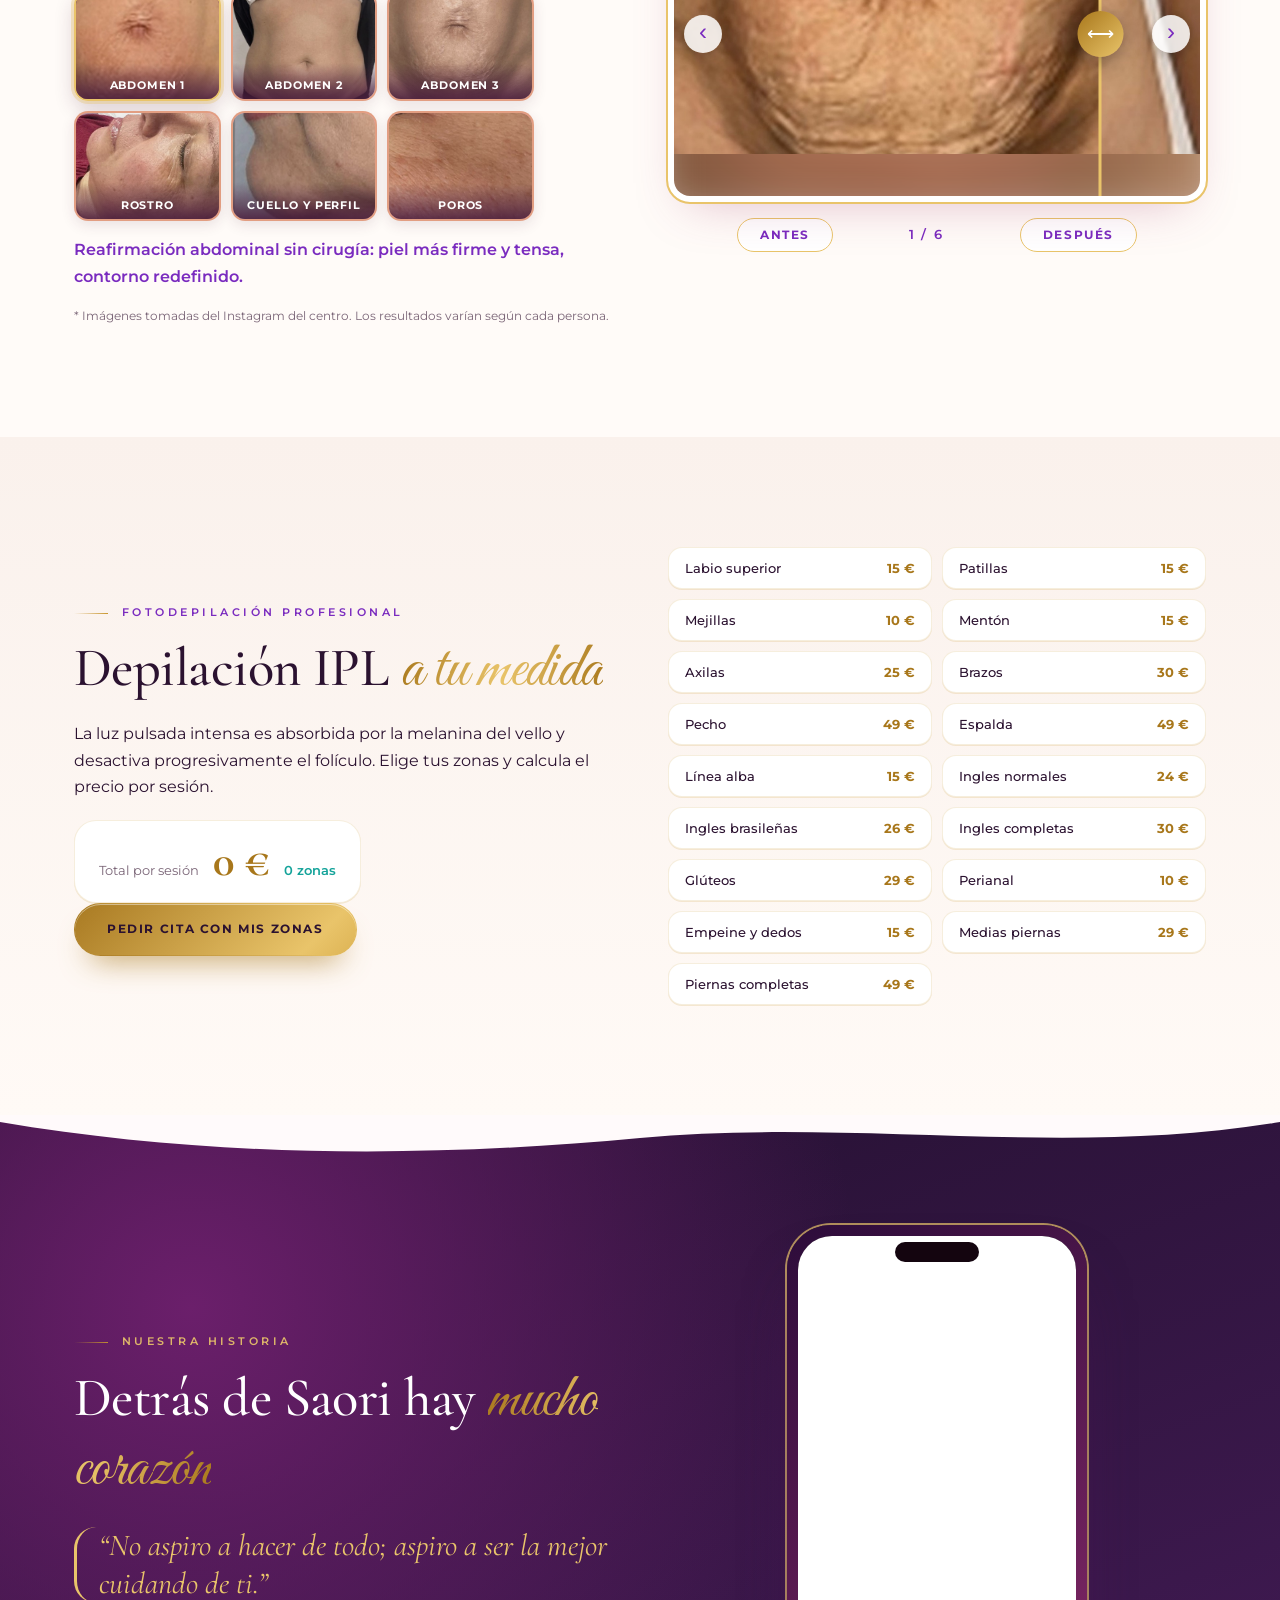
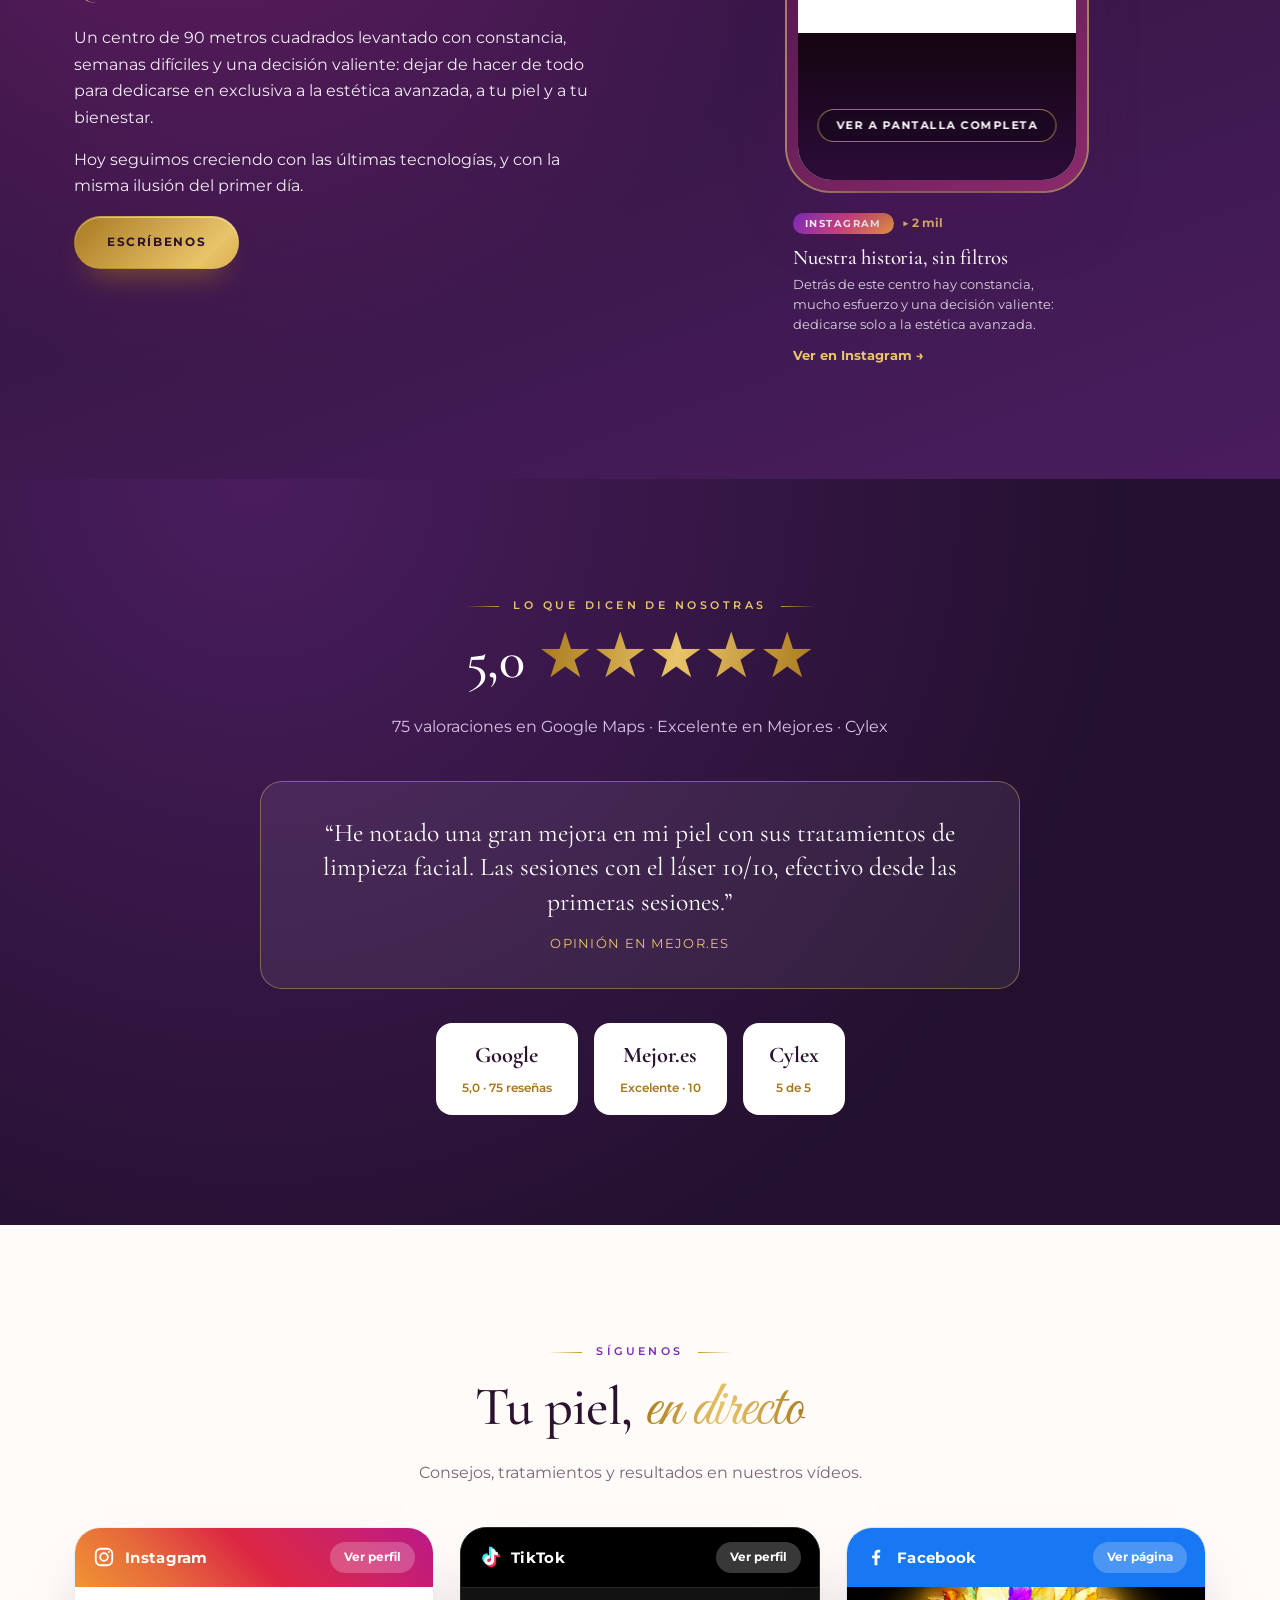
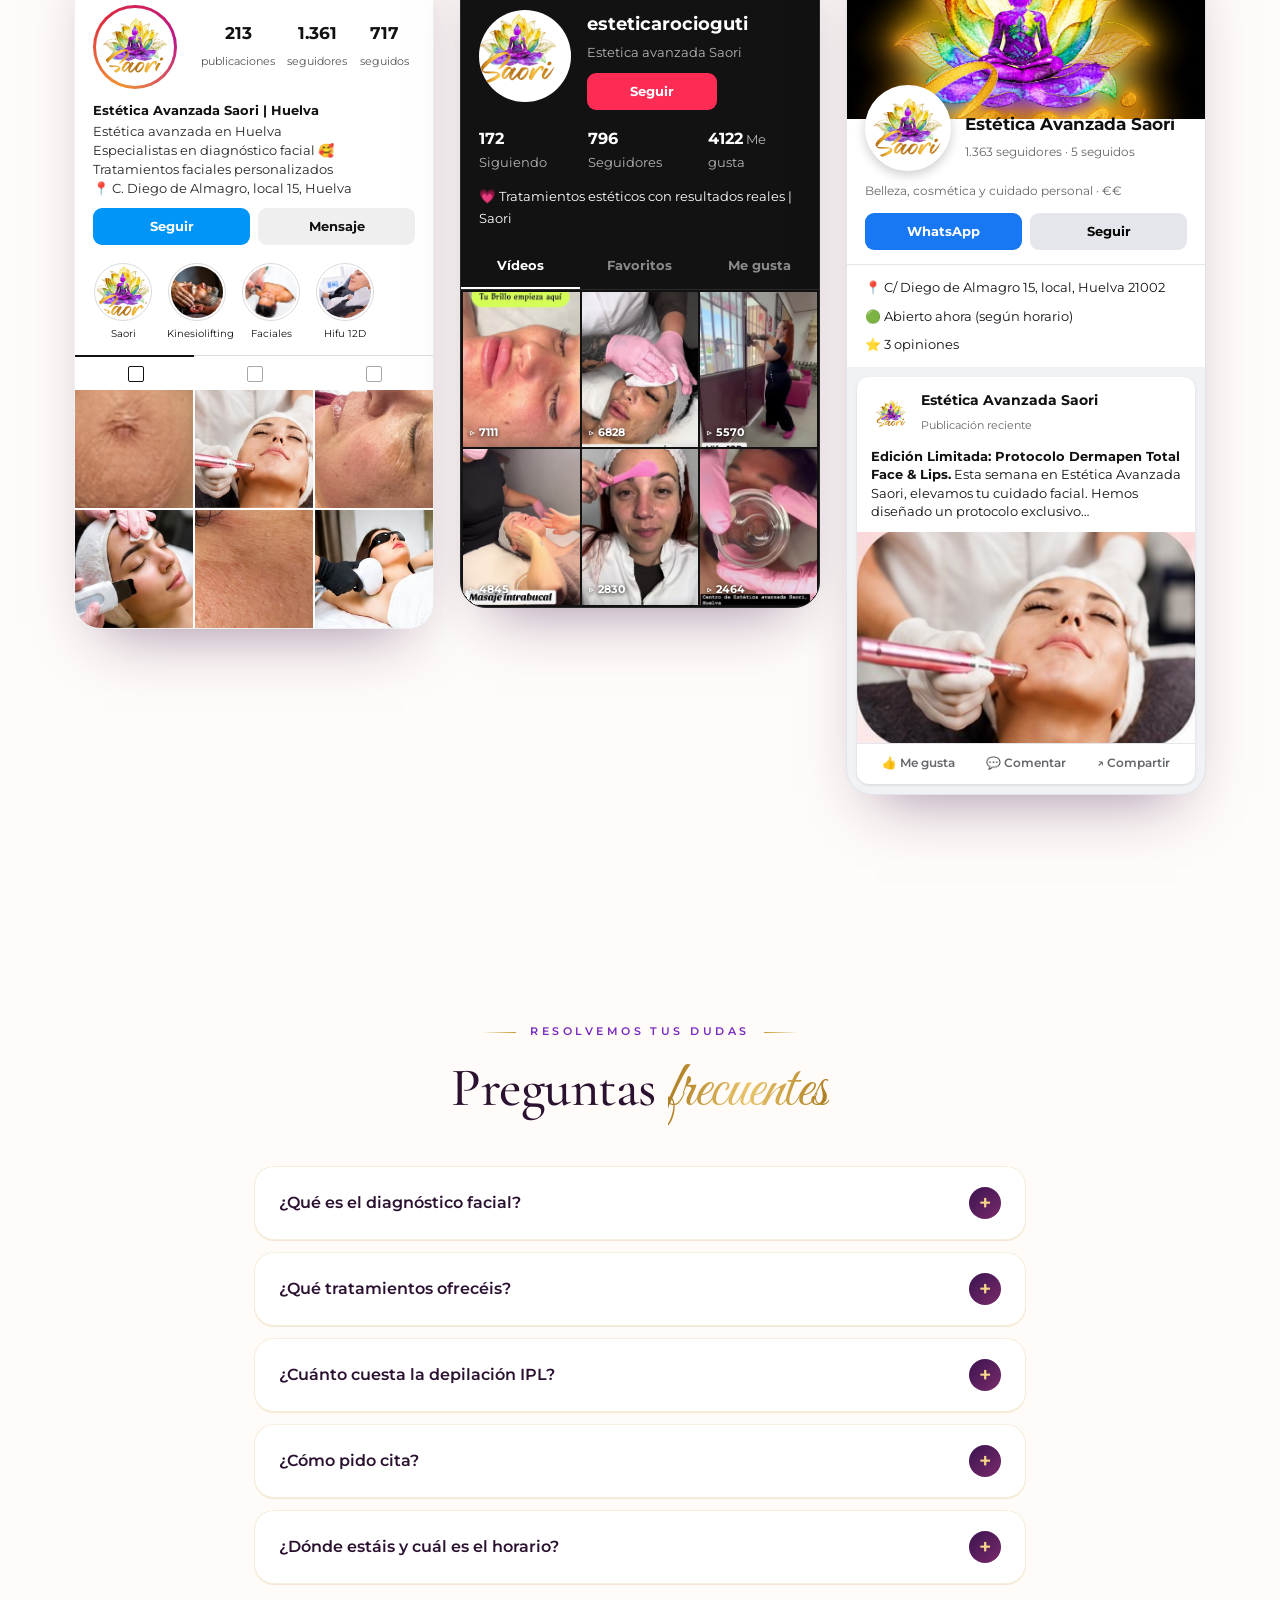
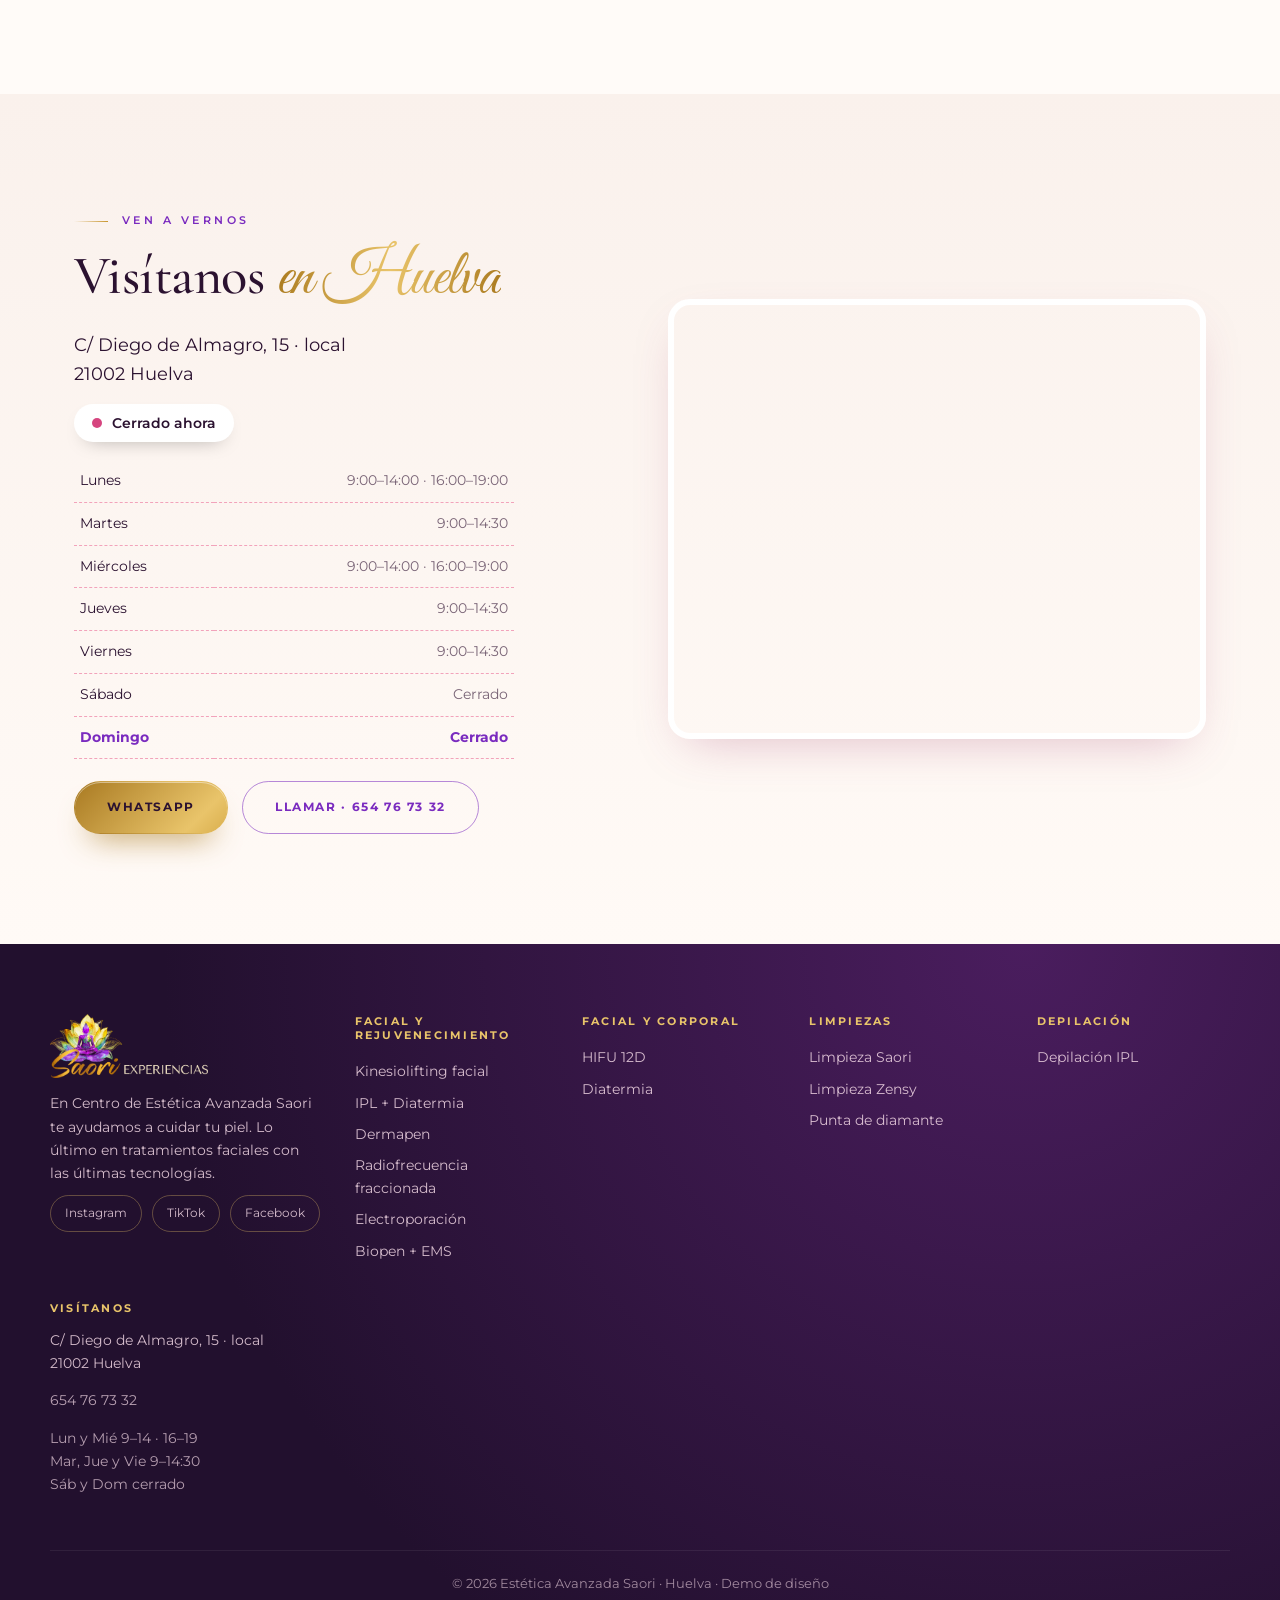
==== commit 7dc63afb: "Visor de vídeo a pantalla completa y cabecera oscura al hacer scroll Co-Authored-By: Claude Sonnet 5" ====
--- a/index.html
+++ b/index.html
@@ -9,7 +9,7 @@
 <link rel="preconnect" href="https://fonts.googleapis.com">
 <link rel="preconnect" href="https://fonts.gstatic.com" crossorigin>
 <link href="https://fonts.googleapis.com/css2?family=Cormorant+Garamond:ital,wght@0,500;0,600;0,700;1,500&family=Great+Vibes&family=Montserrat:wght@400;500;600;700&display=swap" rel="stylesheet">
-<link rel="stylesheet" href="styles.css"><link rel="stylesheet" href="site.css"><link rel="stylesheet" href="extra.css"><link rel="stylesheet" href="premium.css">
+<link rel="stylesheet" href="styles.css"><link rel="stylesheet" href="site.css"><link rel="stylesheet" href="extra.css"><link rel="stylesheet" href="premium.css"><link rel="stylesheet" href="viewer.css">
 <script>try{if(!sessionStorage.getItem("saoriSplash")&&!matchMedia("(prefers-reduced-motion: reduce)").matches)document.documentElement.classList.add("has-splash")}catch(e){}</script>
 </head>
 <body class="home">
@@ -175,48 +175,48 @@
     <div class="head reveal"><p class="eyebrow">Mírala en acción</p><h2>Nuestros reels <span class="script">más queridos</span></h2>
       <p class="muted">Tratamientos, consejos y mucho cariño por la piel, en vídeo. Desliza y dale al play.</p></div>
   </div>
-  <div class="rail-wrap"><button class="rail-btn prev" aria-label="Anterior">‹</button><div class="rail" id="rail"><article class="reel" data-embed="https://www.instagram.com/reel/Dc0zbEcuKp3/embed/" data-net="ig">
-      <div class="phone"><div class="phone-notch"></div><div class="phone-screen"><div class="reel-skel"><span>Instagram</span><i></i></div><iframe title="Punta de diamante: el paso 1 tras el verano" loading="lazy" allowfullscreen allow="autoplay; encrypted-media; fullscreen; picture-in-picture"></iframe><button class="reel-shield" type="button" aria-label="Reproducir: Punta de diamante: el paso 1 tras el verano"><span>Toca para reproducir</span></button></div></div>
+  <div class="rail-wrap"><button class="rail-btn prev" aria-label="Anterior">‹</button><div class="rail" id="rail"><article class="reel" data-embed="https://www.instagram.com/reel/Dc0zbEcuKp3/embed/" data-net="ig" data-open="https://www.instagram.com/reel/Dc0zbEcuKp3/embed/" data-link="https://www.instagram.com/reel/Dc0zbEcuKp3/" data-title="Punta de diamante: el paso 1 tras el verano">
+      <div class="phone"><div class="phone-notch"></div><div class="phone-screen"><div class="reel-skel"><span>Instagram</span><i></i></div><iframe title="Punta de diamante: el paso 1 tras el verano" loading="lazy" allowfullscreen allow="autoplay; encrypted-media; fullscreen; picture-in-picture"></iframe><button class="reel-shield" type="button" aria-label="Reproducir: Punta de diamante: el paso 1 tras el verano"><span>Ver a pantalla completa</span></button></div></div>
       <div class="reel-meta"><span class="reel-net n-ig">Instagram</span><span class="reel-views">▶ 22,6 mil</span>
         <h3>Punta de diamante: el paso 1 tras el verano</h3><p>Exfoliación mecánica suave para retirar células muertas, afinar la textura y liberar el poro antes de cualquier otro tratamiento.</p><a href="https://www.instagram.com/reel/Dc0zbEcuKp3/" target="_blank" rel="noopener">Ver en Instagram →</a></div>
-    </article><article class="reel" data-net="tt">
-      <div class="phone"><div class="phone-notch"></div><div class="phone-screen"><a class="reel-poster" href="https://www.tiktok.com/@esteticarocioguti/video/7601842837633748246" target="_blank" rel="noopener" aria-label="Ver en TikTok: Adiós a las cicatrices de acné"><img src="assets/reels/tt-acne.jpg" alt="Adiós a las cicatrices de acné" loading="lazy"><span class="rp-shade"></span><span class="rp-play"></span><span class="rp-cta">Ver en TikTok</span></a></div></div>
+    </article><article class="reel" data-net="tt" data-open="https://www.tiktok.com/embed/v2/7601842837633748246" data-link="https://www.tiktok.com/@esteticarocioguti/video/7601842837633748246" data-title="Adiós a las cicatrices de acné">
+      <div class="phone"><div class="phone-notch"></div><div class="phone-screen"><a class="reel-poster" href="https://www.tiktok.com/@esteticarocioguti/video/7601842837633748246" target="_blank" rel="noopener" aria-label="Ver en TikTok: Adiós a las cicatrices de acné"><img src="assets/reels/tt-acne.jpg" alt="Adiós a las cicatrices de acné" loading="lazy"><span class="rp-shade"></span><span class="rp-play"></span><span class="rp-cta">Ver a pantalla completa</span></a></div></div>
       <div class="reel-meta"><span class="reel-net n-tt">TikTok</span><span class="reel-views">▶ 6,8 mil</span>
         <h3>Adiós a las cicatrices de acné</h3><p>Transforma tu piel y recupera tu confianza con radiofrecuencia fraccionada.</p><a href="https://www.tiktok.com/@esteticarocioguti/video/7601842837633748246" target="_blank" rel="noopener">Ver en TikTok →</a></div>
-    </article><article class="reel" data-embed="https://www.instagram.com/reel/DU3HqBPDNI4/embed/" data-net="ig">
-      <div class="phone"><div class="phone-notch"></div><div class="phone-screen"><div class="reel-skel"><span>Instagram</span><i></i></div><iframe title="Radiofrecuencia fraccionada con microagujas" loading="lazy" allowfullscreen allow="autoplay; encrypted-media; fullscreen; picture-in-picture"></iframe><button class="reel-shield" type="button" aria-label="Reproducir: Radiofrecuencia fraccionada con microagujas"><span>Toca para reproducir</span></button></div></div>
+    </article><article class="reel" data-embed="https://www.instagram.com/reel/DU3HqBPDNI4/embed/" data-net="ig" data-open="https://www.instagram.com/reel/DU3HqBPDNI4/embed/" data-link="https://www.instagram.com/reel/DU3HqBPDNI4/" data-title="Radiofrecuencia fraccionada con microagujas">
+      <div class="phone"><div class="phone-notch"></div><div class="phone-screen"><div class="reel-skel"><span>Instagram</span><i></i></div><iframe title="Radiofrecuencia fraccionada con microagujas" loading="lazy" allowfullscreen allow="autoplay; encrypted-media; fullscreen; picture-in-picture"></iframe><button class="reel-shield" type="button" aria-label="Reproducir: Radiofrecuencia fraccionada con microagujas"><span>Ver a pantalla completa</span></button></div></div>
       <div class="reel-meta"><span class="reel-net n-ig">Instagram</span><span class="reel-views">▶ 2,3 mil</span>
         <h3>Radiofrecuencia fraccionada con microagujas</h3><p>Regeneración celular desde las capas profundas: flacidez, estrías y cicatrices. Resultados que mejoran con los meses.</p><a href="https://www.instagram.com/reel/DU3HqBPDNI4/" target="_blank" rel="noopener">Ver en Instagram →</a></div>
-    </article><article class="reel" data-net="tt">
-      <div class="phone"><div class="phone-notch"></div><div class="phone-screen"><a class="reel-poster" href="https://www.tiktok.com/@esteticarocioguti/video/7620003087901674774" target="_blank" rel="noopener" aria-label="Ver en TikTok: ¿Piel con manchas o tono apagado?"><img src="assets/reels/tt-manchas.jpg" alt="¿Piel con manchas o tono apagado?" loading="lazy"><span class="rp-shade"></span><span class="rp-play"></span><span class="rp-cta">Ver en TikTok</span></a></div></div>
+    </article><article class="reel" data-net="tt" data-open="https://www.tiktok.com/embed/v2/7620003087901674774" data-link="https://www.tiktok.com/@esteticarocioguti/video/7620003087901674774" data-title="¿Piel con manchas o tono apagado?">
+      <div class="phone"><div class="phone-notch"></div><div class="phone-screen"><a class="reel-poster" href="https://www.tiktok.com/@esteticarocioguti/video/7620003087901674774" target="_blank" rel="noopener" aria-label="Ver en TikTok: ¿Piel con manchas o tono apagado?"><img src="assets/reels/tt-manchas.jpg" alt="¿Piel con manchas o tono apagado?" loading="lazy"><span class="rp-shade"></span><span class="rp-play"></span><span class="rp-cta">Ver a pantalla completa</span></a></div></div>
       <div class="reel-meta"><span class="reel-net n-tt">TikTok</span><span class="reel-views">▶ 7,1 mil</span>
         <h3>¿Piel con manchas o tono apagado?</h3><p>Te enseñamos nuestro protocolo para uniformar el tono y recuperar la luminosidad.</p><a href="https://www.tiktok.com/@esteticarocioguti/video/7620003087901674774" target="_blank" rel="noopener">Ver en TikTok →</a></div>
-    </article><article class="reel" data-embed="https://www.instagram.com/reel/DdJDop4OPpt/embed/" data-net="ig">
-      <div class="phone"><div class="phone-notch"></div><div class="phone-screen"><div class="reel-skel"><span>Instagram</span><i></i></div><iframe title="Neuroestética con diapasones" loading="lazy" allowfullscreen allow="autoplay; encrypted-media; fullscreen; picture-in-picture"></iframe><button class="reel-shield" type="button" aria-label="Reproducir: Neuroestética con diapasones"><span>Toca para reproducir</span></button></div></div>
+    </article><article class="reel" data-embed="https://www.instagram.com/reel/DdJDop4OPpt/embed/" data-net="ig" data-open="https://www.instagram.com/reel/DdJDop4OPpt/embed/" data-link="https://www.instagram.com/reel/DdJDop4OPpt/" data-title="Neuroestética con diapasones">
+      <div class="phone"><div class="phone-notch"></div><div class="phone-screen"><div class="reel-skel"><span>Instagram</span><i></i></div><iframe title="Neuroestética con diapasones" loading="lazy" allowfullscreen allow="autoplay; encrypted-media; fullscreen; picture-in-picture"></iframe><button class="reel-shield" type="button" aria-label="Reproducir: Neuroestética con diapasones"><span>Ver a pantalla completa</span></button></div></div>
       <div class="reel-meta"><span class="reel-net n-ig">Instagram</span><span class="reel-views">▶ 1,3 mil</span>
         <h3>Neuroestética con diapasones</h3><p>Vibración acústica para relajar la musculatura facial, estimular la microcirculación y llevar tu piel a un estado de calma profunda.</p><a href="https://www.instagram.com/reel/DdJDop4OPpt/" target="_blank" rel="noopener">Ver en Instagram →</a></div>
-    </article><article class="reel" data-net="tt">
-      <div class="phone"><div class="phone-notch"></div><div class="phone-screen"><a class="reel-poster" href="https://www.tiktok.com/@esteticarocioguti/video/7506831992978165014" target="_blank" rel="noopener" aria-label="Ver en TikTok: HIFU 12D: reafirma sin cirugía"><img src="assets/reels/tt-hifu.jpg" alt="HIFU 12D: reafirma sin cirugía" loading="lazy"><span class="rp-shade"></span><span class="rp-play"></span><span class="rp-cta">Ver en TikTok</span></a></div></div>
+    </article><article class="reel" data-net="tt" data-open="https://www.tiktok.com/embed/v2/7506831992978165014" data-link="https://www.tiktok.com/@esteticarocioguti/video/7506831992978165014" data-title="HIFU 12D: reafirma sin cirugía">
+      <div class="phone"><div class="phone-notch"></div><div class="phone-screen"><a class="reel-poster" href="https://www.tiktok.com/@esteticarocioguti/video/7506831992978165014" target="_blank" rel="noopener" aria-label="Ver en TikTok: HIFU 12D: reafirma sin cirugía"><img src="assets/reels/tt-hifu.jpg" alt="HIFU 12D: reafirma sin cirugía" loading="lazy"><span class="rp-shade"></span><span class="rp-play"></span><span class="rp-cta">Ver a pantalla completa</span></a></div></div>
       <div class="reel-meta"><span class="reel-net n-tt">TikTok</span><span class="reel-views">▶ 5,5 mil</span>
         <h3>HIFU 12D: reafirma sin cirugía</h3><p>Cómo funciona esta tecnología avanzada que trabaja en capas profundas de la piel.</p><a href="https://www.tiktok.com/@esteticarocioguti/video/7506831992978165014" target="_blank" rel="noopener">Ver en TikTok →</a></div>
-    </article><article class="reel" data-embed="https://www.instagram.com/reel/Degxk2DAW_h/embed/" data-net="ig">
-      <div class="phone"><div class="phone-notch"></div><div class="phone-screen"><div class="reel-skel"><span>Instagram</span><i></i></div><iframe title="Cóctel de juventud con dermapen" loading="lazy" allowfullscreen allow="autoplay; encrypted-media; fullscreen; picture-in-picture"></iframe><button class="reel-shield" type="button" aria-label="Reproducir: Cóctel de juventud con dermapen"><span>Toca para reproducir</span></button></div></div>
+    </article><article class="reel" data-embed="https://www.instagram.com/reel/Degxk2DAW_h/embed/" data-net="ig" data-open="https://www.instagram.com/reel/Degxk2DAW_h/embed/" data-link="https://www.instagram.com/reel/Degxk2DAW_h/" data-title="Cóctel de juventud con dermapen">
+      <div class="phone"><div class="phone-notch"></div><div class="phone-screen"><div class="reel-skel"><span>Instagram</span><i></i></div><iframe title="Cóctel de juventud con dermapen" loading="lazy" allowfullscreen allow="autoplay; encrypted-media; fullscreen; picture-in-picture"></iframe><button class="reel-shield" type="button" aria-label="Reproducir: Cóctel de juventud con dermapen"><span>Ver a pantalla completa</span></button></div></div>
       <div class="reel-meta"><span class="reel-net n-ig">Instagram</span><span class="reel-views">▶ 1 mil</span>
         <h3>Cóctel de juventud con dermapen</h3><p>ADN de salmón, silicio orgánico y multivitaminas, a medida de lo que necesita tu piel.</p><a href="https://www.instagram.com/reel/Degxk2DAW_h/" target="_blank" rel="noopener">Ver en Instagram →</a></div>
-    </article><article class="reel" data-net="tt">
-      <div class="phone"><div class="phone-notch"></div><div class="phone-screen"><a class="reel-poster" href="https://www.tiktok.com/@esteticarocioguti/video/7504277072064384278" target="_blank" rel="noopener" aria-label="Ver en TikTok: Kinesiolifting: tensiones que no ves"><img src="assets/reels/tt-kinesio.jpg" alt="Kinesiolifting: tensiones que no ves" loading="lazy"><span class="rp-shade"></span><span class="rp-play"></span><span class="rp-cta">Ver en TikTok</span></a></div></div>
+    </article><article class="reel" data-net="tt" data-open="https://www.tiktok.com/embed/v2/7504277072064384278" data-link="https://www.tiktok.com/@esteticarocioguti/video/7504277072064384278" data-title="Kinesiolifting: tensiones que no ves">
+      <div class="phone"><div class="phone-notch"></div><div class="phone-screen"><a class="reel-poster" href="https://www.tiktok.com/@esteticarocioguti/video/7504277072064384278" target="_blank" rel="noopener" aria-label="Ver en TikTok: Kinesiolifting: tensiones que no ves"><img src="assets/reels/tt-kinesio.jpg" alt="Kinesiolifting: tensiones que no ves" loading="lazy"><span class="rp-shade"></span><span class="rp-play"></span><span class="rp-cta">Ver a pantalla completa</span></a></div></div>
       <div class="reel-meta"><span class="reel-net n-tt">TikTok</span><span class="reel-views">▶ 4,8 mil</span>
         <h3>Kinesiolifting: tensiones que no ves</h3><p>Muchas tensiones del rostro se acumulan dentro de la boca. Así las trabajamos.</p><a href="https://www.tiktok.com/@esteticarocioguti/video/7504277072064384278" target="_blank" rel="noopener">Ver en TikTok →</a></div>
-    </article><article class="reel" data-embed="https://www.instagram.com/reel/DdYfY8LuBi1/embed/" data-net="ig">
-      <div class="phone"><div class="phone-notch"></div><div class="phone-screen"><div class="reel-skel"><span>Instagram</span><i></i></div><iframe title="Hidrafacial + terapia de diapasones" loading="lazy" allowfullscreen allow="autoplay; encrypted-media; fullscreen; picture-in-picture"></iframe><button class="reel-shield" type="button" aria-label="Reproducir: Hidrafacial + terapia de diapasones"><span>Toca para reproducir</span></button></div></div>
+    </article><article class="reel" data-embed="https://www.instagram.com/reel/DdYfY8LuBi1/embed/" data-net="ig" data-open="https://www.instagram.com/reel/DdYfY8LuBi1/embed/" data-link="https://www.instagram.com/reel/DdYfY8LuBi1/" data-title="Hidrafacial + terapia de diapasones">
+      <div class="phone"><div class="phone-notch"></div><div class="phone-screen"><div class="reel-skel"><span>Instagram</span><i></i></div><iframe title="Hidrafacial + terapia de diapasones" loading="lazy" allowfullscreen allow="autoplay; encrypted-media; fullscreen; picture-in-picture"></iframe><button class="reel-shield" type="button" aria-label="Reproducir: Hidrafacial + terapia de diapasones"><span>Ver a pantalla completa</span></button></div></div>
       <div class="reel-meta"><span class="reel-net n-ig">Instagram</span><span class="reel-views">▶ 963</span>
         <h3>Hidrafacial + terapia de diapasones</h3><p>Limpieza profunda con hidrodermoabrasión y un momento de desconexión total en cabina.</p><a href="https://www.instagram.com/reel/DdYfY8LuBi1/" target="_blank" rel="noopener">Ver en Instagram →</a></div>
-    </article><article class="reel" data-net="tt">
-      <div class="phone"><div class="phone-notch"></div><div class="phone-screen"><a class="reel-poster" href="https://www.tiktok.com/@esteticarocioguti/video/7592923026014948611" target="_blank" rel="noopener" aria-label="Ver en TikTok: HIFU: transformación real en 6 meses"><img src="assets/reels/tt-antesdespues.jpg" alt="HIFU: transformación real en 6 meses" loading="lazy"><span class="rp-shade"></span><span class="rp-play"></span><span class="rp-cta">Ver en TikTok</span></a></div></div>
+    </article><article class="reel" data-net="tt" data-open="https://www.tiktok.com/embed/v2/7592923026014948611" data-link="https://www.tiktok.com/@esteticarocioguti/video/7592923026014948611" data-title="HIFU: transformación real en 6 meses">
+      <div class="phone"><div class="phone-notch"></div><div class="phone-screen"><a class="reel-poster" href="https://www.tiktok.com/@esteticarocioguti/video/7592923026014948611" target="_blank" rel="noopener" aria-label="Ver en TikTok: HIFU: transformación real en 6 meses"><img src="assets/reels/tt-antesdespues.jpg" alt="HIFU: transformación real en 6 meses" loading="lazy"><span class="rp-shade"></span><span class="rp-play"></span><span class="rp-cta">Ver a pantalla completa</span></a></div></div>
       <div class="reel-meta"><span class="reel-net n-tt">TikTok</span><span class="reel-views">▶ 2,8 mil</span>
         <h3>HIFU: transformación real en 6 meses</h3><p>Antes y después del tratamiento, explicado paso a paso.</p><a href="https://www.tiktok.com/@esteticarocioguti/video/7592923026014948611" target="_blank" rel="noopener">Ver en TikTok →</a></div>
-    </article><article class="reel" data-net="tt">
-      <div class="phone"><div class="phone-notch"></div><div class="phone-screen"><a class="reel-poster" href="https://www.tiktok.com/@esteticarocioguti/video/7500606931984272662" target="_blank" rel="noopener" aria-label="Ver en TikTok: Limpieza facial profesional paso a paso"><img src="assets/reels/tt-limpieza.jpg" alt="Limpieza facial profesional paso a paso" loading="lazy"><span class="rp-shade"></span><span class="rp-play"></span><span class="rp-cta">Ver en TikTok</span></a></div></div>
+    </article><article class="reel" data-net="tt" data-open="https://www.tiktok.com/embed/v2/7500606931984272662" data-link="https://www.tiktok.com/@esteticarocioguti/video/7500606931984272662" data-title="Limpieza facial profesional paso a paso">
+      <div class="phone"><div class="phone-notch"></div><div class="phone-screen"><a class="reel-poster" href="https://www.tiktok.com/@esteticarocioguti/video/7500606931984272662" target="_blank" rel="noopener" aria-label="Ver en TikTok: Limpieza facial profesional paso a paso"><img src="assets/reels/tt-limpieza.jpg" alt="Limpieza facial profesional paso a paso" loading="lazy"><span class="rp-shade"></span><span class="rp-play"></span><span class="rp-cta">Ver a pantalla completa</span></a></div></div>
       <div class="reel-meta"><span class="reel-net n-tt">TikTok</span><span class="reel-views">▶ 2,5 mil</span>
         <h3>Limpieza facial profesional paso a paso</h3><p>Así es una limpieza facial en Saori, desde la limpieza profunda hasta el final.</p><a href="https://www.tiktok.com/@esteticarocioguti/video/7500606931984272662" target="_blank" rel="noopener">Ver en TikTok →</a></div>
     </article></div><button class="rail-btn next" aria-label="Siguiente">›</button></div>
@@ -288,8 +288,8 @@
       <p>Hoy seguimos creciendo con las últimas tecnologías, y con la misma ilusión del primer día.</p>
       <a class="btn btn-gold" href="https://wa.me/34654767332?text=Hola%2C%20quiero%20conocer%20el%20centro" target="_blank" rel="noopener">Escríbenos</a>
     </div>
-    <div class="reveal story-reel"><article class="reel" data-embed="https://www.instagram.com/reel/DaOGJmekbXd/embed/" data-net="ig">
-      <div class="phone"><div class="phone-notch"></div><div class="phone-screen"><div class="reel-skel"><span>Instagram</span><i></i></div><iframe title="Nuestra historia, sin filtros" loading="lazy" allowfullscreen allow="autoplay; encrypted-media; fullscreen; picture-in-picture"></iframe><button class="reel-shield" type="button" aria-label="Reproducir: Nuestra historia, sin filtros"><span>Toca para reproducir</span></button></div></div>
+    <div class="reveal story-reel"><article class="reel" data-embed="https://www.instagram.com/reel/DaOGJmekbXd/embed/" data-net="ig" data-open="https://www.instagram.com/reel/DaOGJmekbXd/embed/" data-link="https://www.instagram.com/reel/DaOGJmekbXd/" data-title="Nuestra historia, sin filtros">
+      <div class="phone"><div class="phone-notch"></div><div class="phone-screen"><div class="reel-skel"><span>Instagram</span><i></i></div><iframe title="Nuestra historia, sin filtros" loading="lazy" allowfullscreen allow="autoplay; encrypted-media; fullscreen; picture-in-picture"></iframe><button class="reel-shield" type="button" aria-label="Reproducir: Nuestra historia, sin filtros"><span>Ver a pantalla completa</span></button></div></div>
       <div class="reel-meta"><span class="reel-net n-ig">Instagram</span><span class="reel-views">▶ 2 mil</span>
         <h3>Nuestra historia, sin filtros</h3><p>Detrás de este centro hay constancia, mucho esfuerzo y una decisión valiente: dedicarse solo a la estética avanzada.</p><a href="https://www.instagram.com/reel/DaOGJmekbXd/" target="_blank" rel="noopener">Ver en Instagram →</a></div>
     </article></div>
@@ -438,6 +438,7 @@
 </a>
 <script src="app.js"></script>
 <script src="premium.js"></script>
+<script src="viewer.js"></script>
 <script src="splash.js"></script>
 </body>
 </html>
--- a/viewer.css
+++ b/viewer.css
@@ -0,0 +1,37 @@
+/* ============ visor de vídeo a pantalla completa ============ */
+.reel-shield{display:block!important}
+.reel-shield span{background:rgba(20,6,26,.55)}
+.rv{position:fixed;inset:0;z-index:400;display:grid;place-items:center;opacity:0;transition:opacity .35s}
+.rv.open{opacity:1}
+.rv[hidden]{display:none}
+.rv-bg{position:absolute;inset:0;background:radial-gradient(circle at 50% 30%,#2a0f33,#07020a 70%)}
+.rv-stage{position:relative;width:min(100vw,520px);height:100dvh;background:#000;overflow:hidden;box-shadow:0 0 0 1px rgba(233,196,106,.25),0 40px 100px -20px #000}
+@media(min-width:700px){.rv-stage{height:min(100dvh,920px);border-radius:26px}}
+.rv-stage iframe{position:absolute;inset:0;width:100%;height:100%;border:0;background:#000;opacity:0;transition:opacity .6s}
+.rv-stage iframe.on{opacity:1}
+.rv-load{position:absolute;inset:0;display:grid;place-items:center;align-content:center;gap:14px;color:#f6e8c8;font:600 .72rem 'Montserrat';letter-spacing:.2em;text-transform:uppercase;transition:opacity .5s}
+.rv-load.off{opacity:0;pointer-events:none}
+.rv-load i{width:42px;height:42px;border-radius:50%;border:2px solid rgba(233,196,106,.25);border-top-color:var(--gold2);animation:spin .9s linear infinite}
+.rv-x{position:absolute;top:max(14px,env(safe-area-inset-top));right:14px;z-index:5;width:46px;height:46px;border-radius:50%;border:1px solid rgba(233,196,106,.55);background:rgba(10,3,12,.72);color:#fff;font-size:1.1rem;cursor:pointer;backdrop-filter:blur(10px)}
+.rv-nav{position:absolute;top:50%;z-index:5;width:46px;height:46px;margin-top:-23px;border-radius:50%;border:1px solid rgba(233,196,106,.55);background:rgba(10,3,12,.6);color:var(--gold2);font-size:1.7rem;line-height:1;cursor:pointer;backdrop-filter:blur(10px)}
+.rv-prev{left:max(10px,calc((100vw - 520px)/2 - 64px))}.rv-next{right:max(10px,calc((100vw - 520px)/2 - 64px))}
+@media(max-width:600px){.rv-nav{top:auto;bottom:calc(86px + env(safe-area-inset-bottom));margin:0;width:42px;height:42px}.rv-prev{left:10px}.rv-next{right:10px}}
+.rv-cap{position:absolute;left:0;right:0;bottom:0;z-index:4;padding:34px 70px calc(14px + env(safe-area-inset-bottom));display:grid;gap:4px;text-align:center;pointer-events:none;background:linear-gradient(0deg,rgba(7,2,10,.92),transparent)}
+.rv-cap b{font:600 1.15rem 'Cormorant Garamond',serif;color:#fff}
+.rv-cap a{pointer-events:auto;font:600 .7rem 'Montserrat';letter-spacing:.06em;color:var(--gold2)}
+.rv .rv-cap{max-width:520px;margin:0 auto}
+
+/* ============ cabecera: oscura y elegante al hacer scroll ============ */
+.site-top .lg-light{display:none!important}
+.site-top .lg-dark{display:block!important}
+.site-top.scrolled .hdr,.site-top.menu-open .hdr{background:rgba(20,6,26,.9);backdrop-filter:blur(18px) saturate(1.3);-webkit-backdrop-filter:blur(18px) saturate(1.3);color:#f6ead0;border-bottom:1px solid rgba(233,196,106,.3);box-shadow:0 18px 40px -24px rgba(0,0,0,.7)}
+.site-top.scrolled .dnav>a:hover,.site-top.scrolled .mega-btn:hover{color:var(--gold2)}
+.site-top.scrolled .dnav>a::before,.site-top.scrolled .mega-btn::before{background:linear-gradient(120deg,rgba(233,196,106,.2),rgba(214,69,127,.15))}
+.site-top.scrolled .burger{border-color:rgba(233,196,106,.6)}
+.site-top.scrolled .topbar{display:none}
+.hdr{color:#f6ead0}
+.site-top.is-dark:not(.scrolled):not(.menu-open) .hdr{color:#fff}
+.hdr-in{padding-block:12px}
+.rv[data-net="ig"] .rv-stage iframe{top:-58px;height:calc(100% + 58px)}
+.rv[data-net="ig"] .rv-cap{background:linear-gradient(0deg,#07020a 68%,transparent);padding-top:100px}
+.rv-cap{padding-left:20px;padding-right:20px}
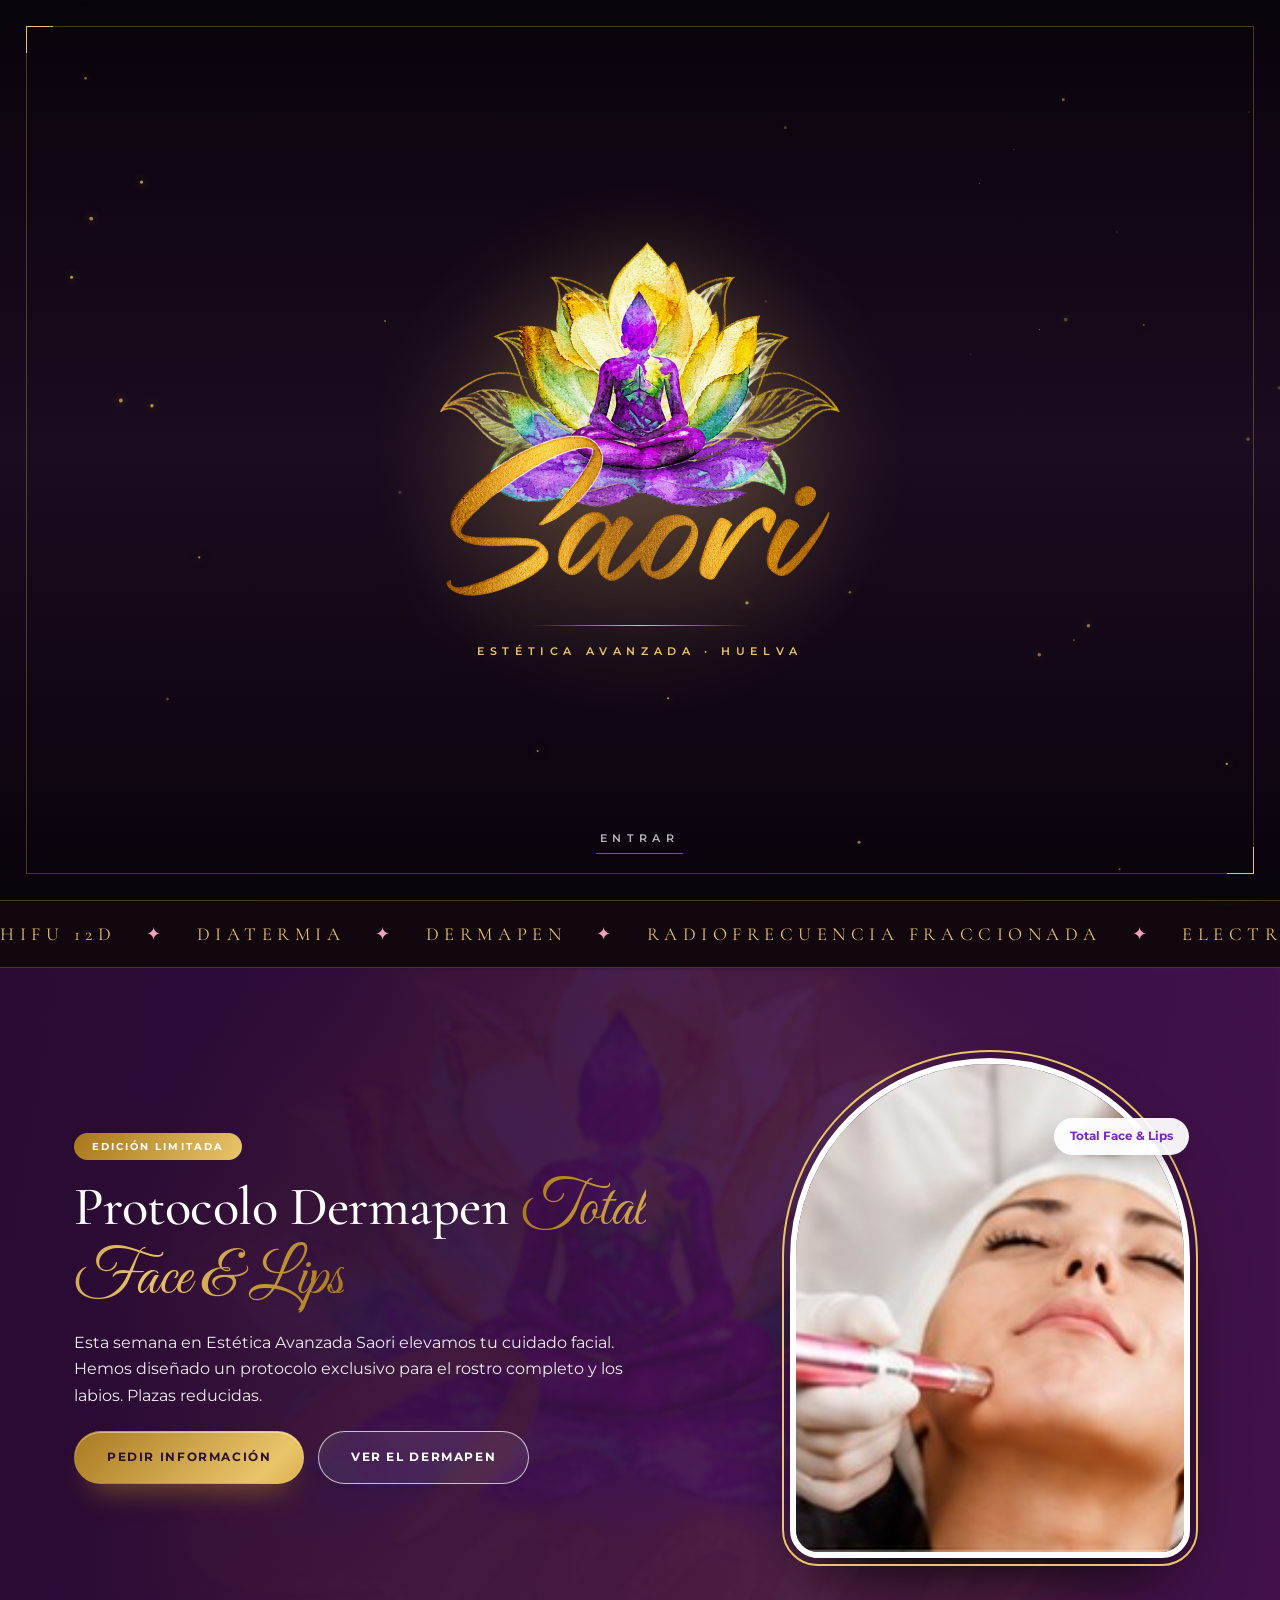
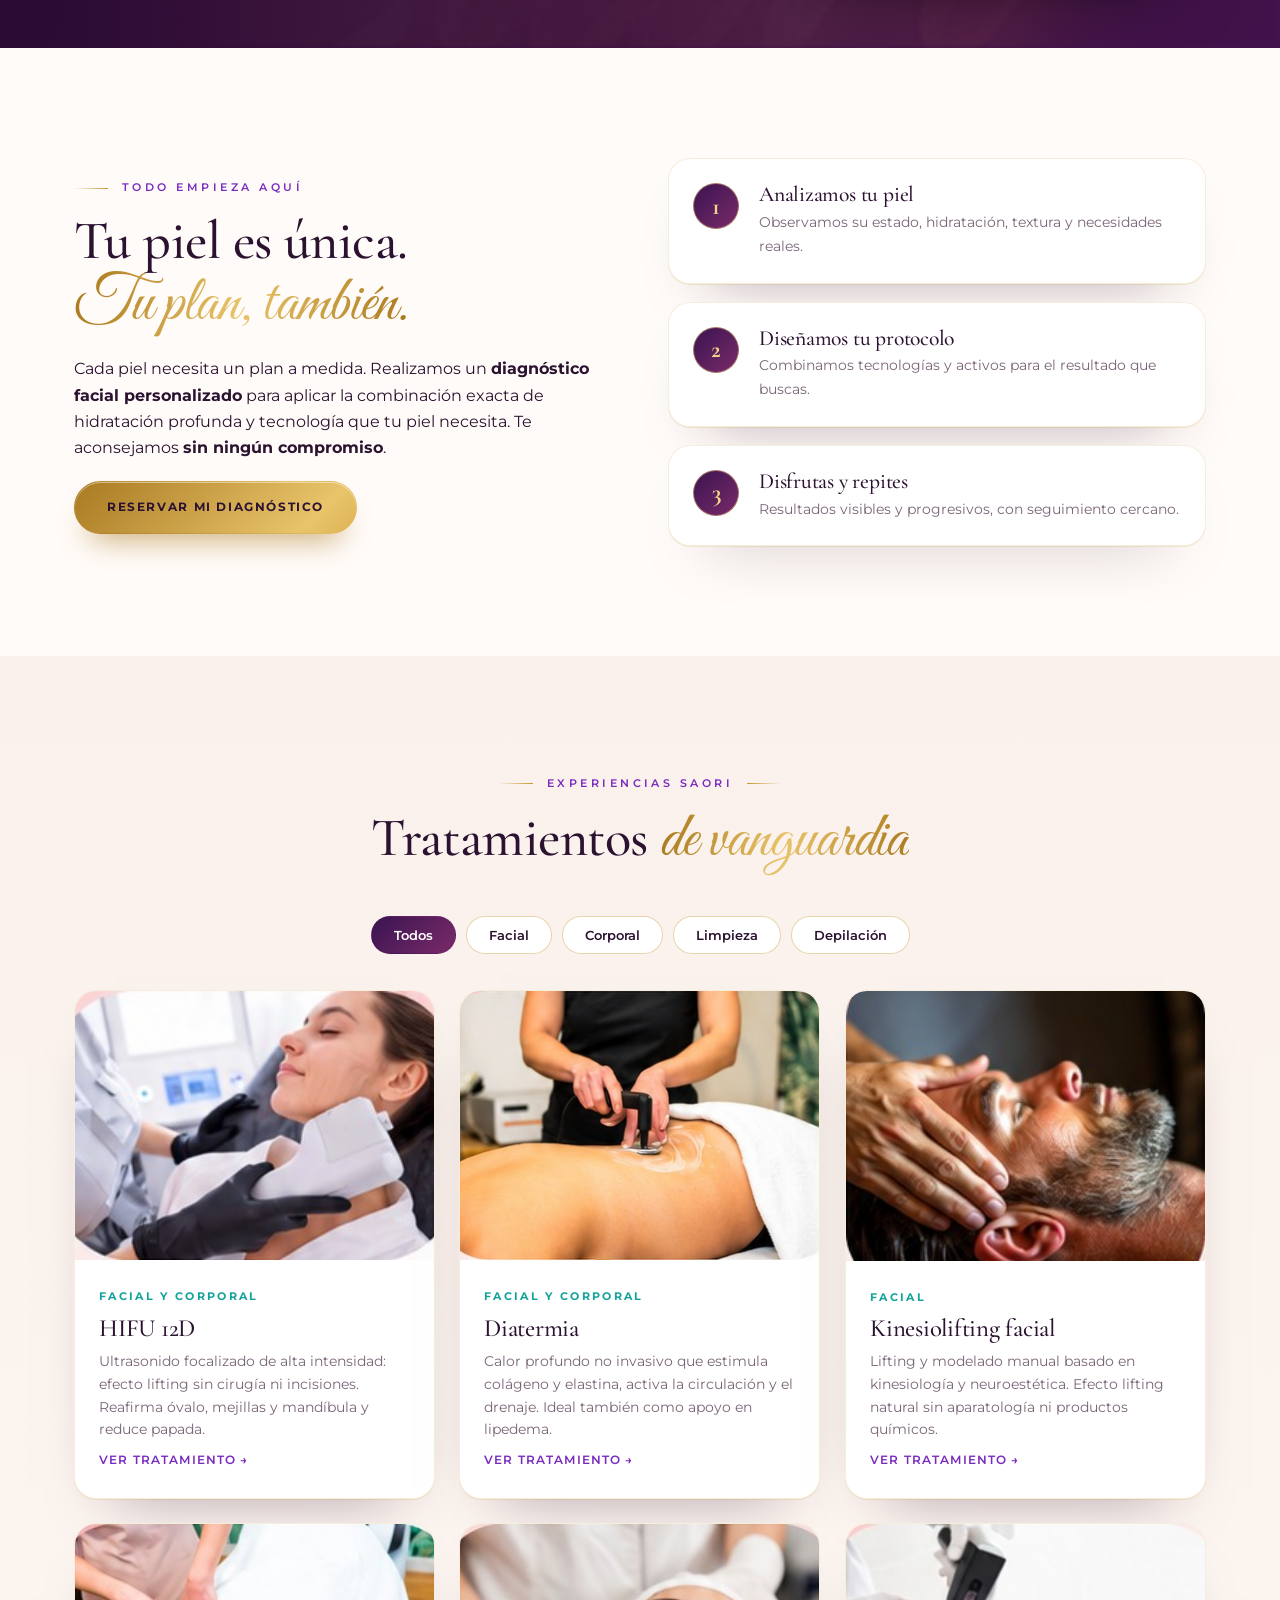
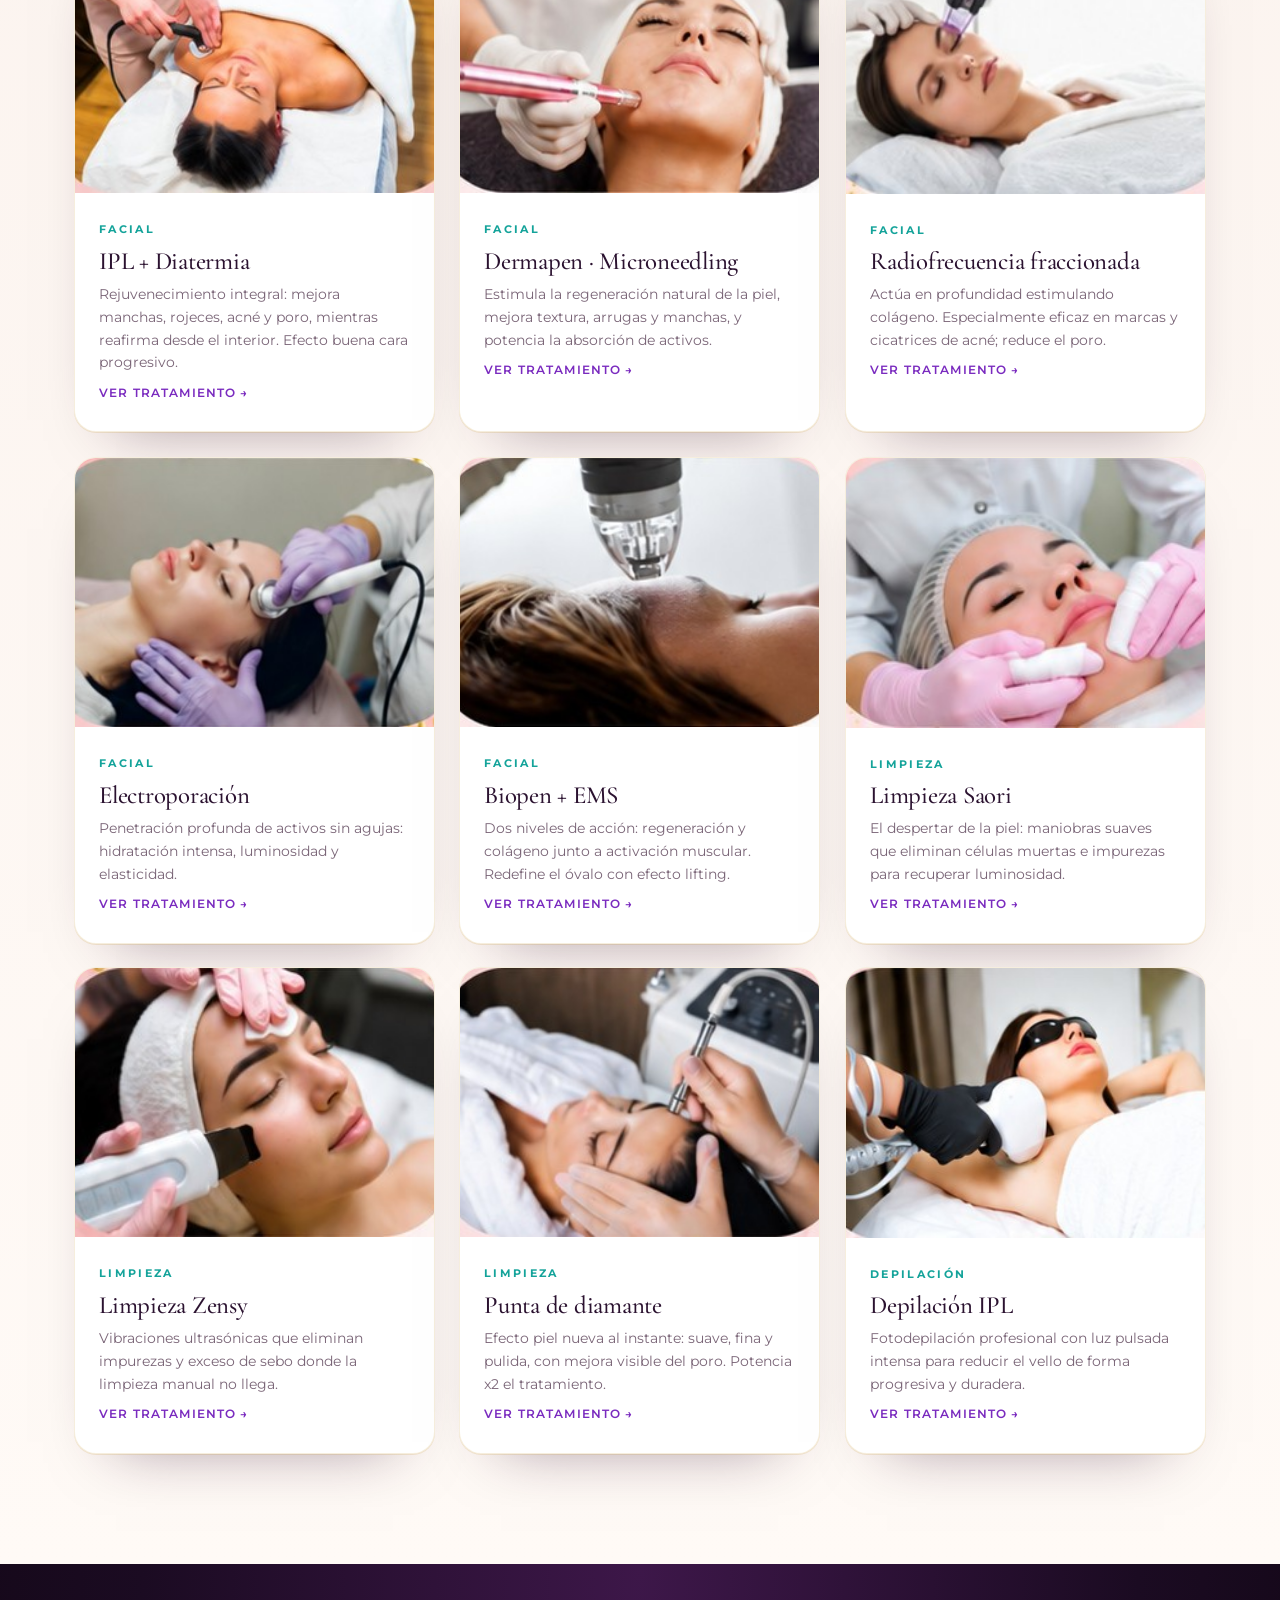
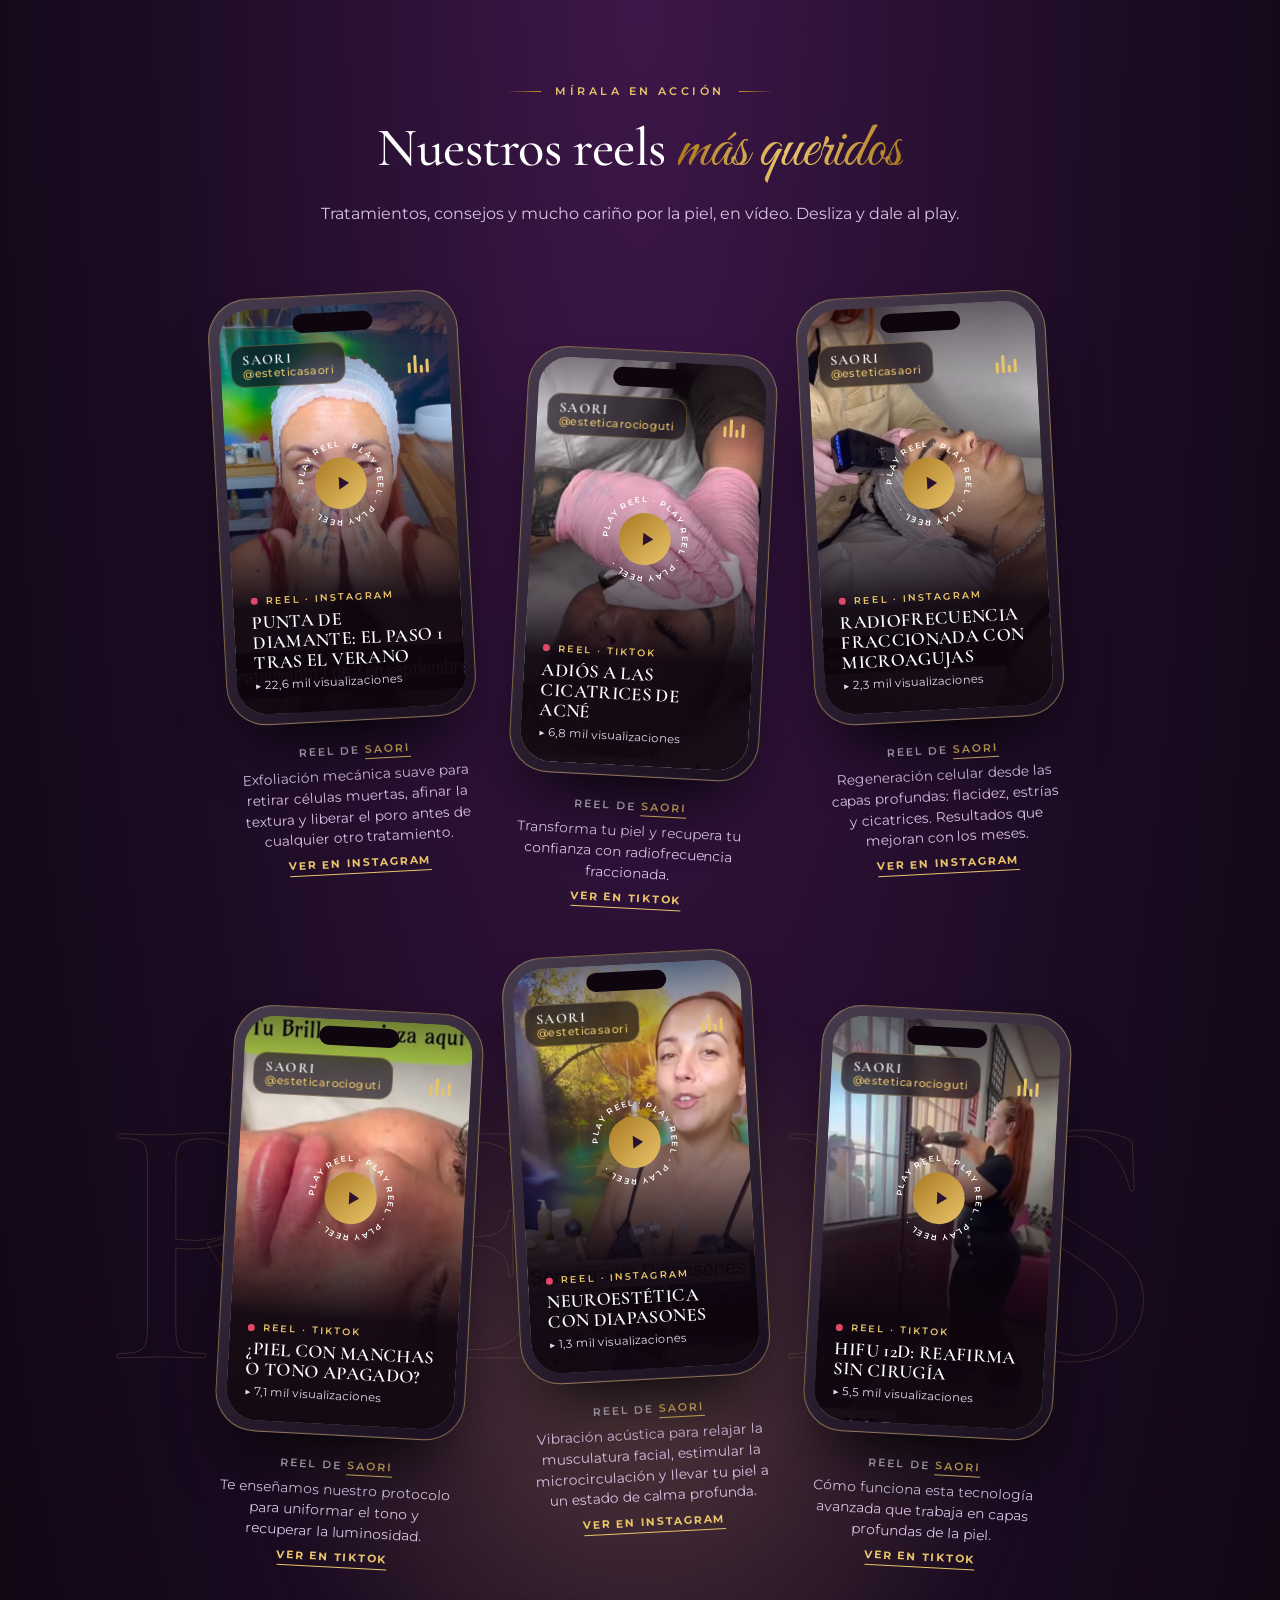
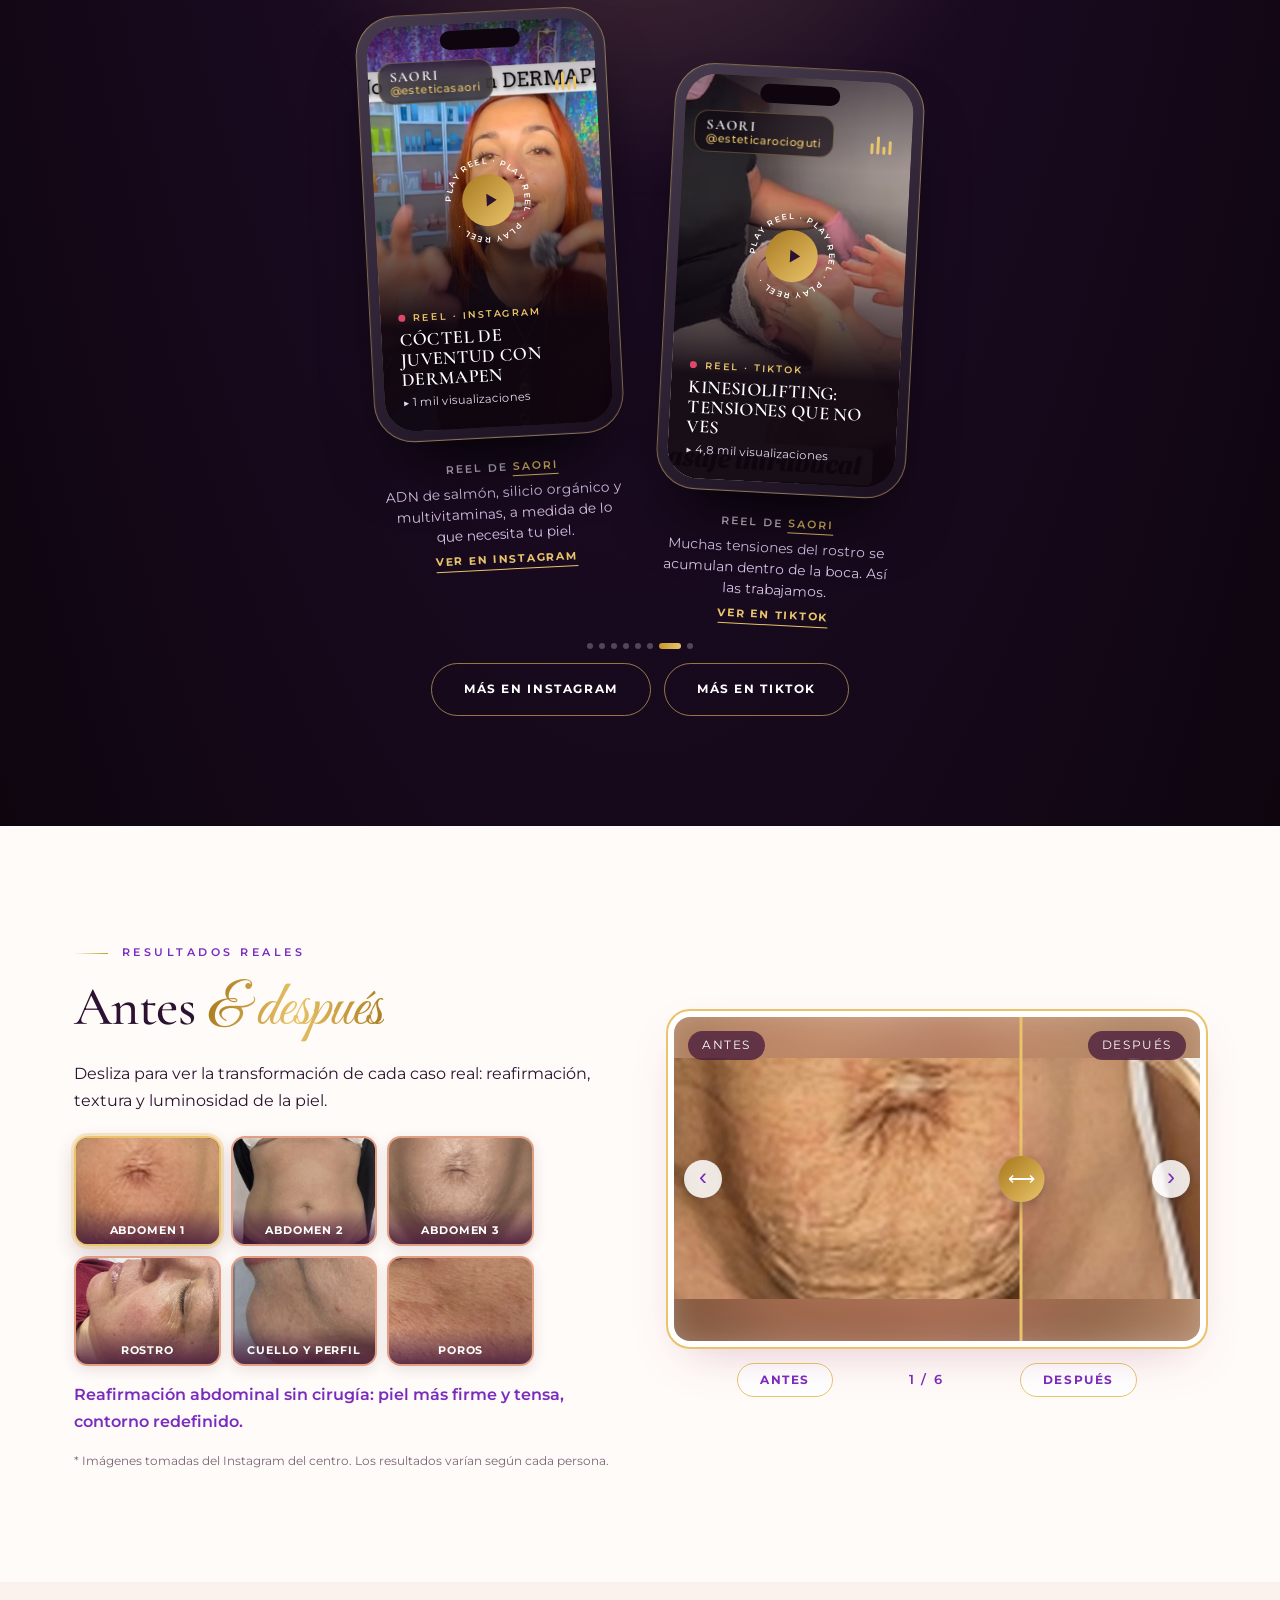
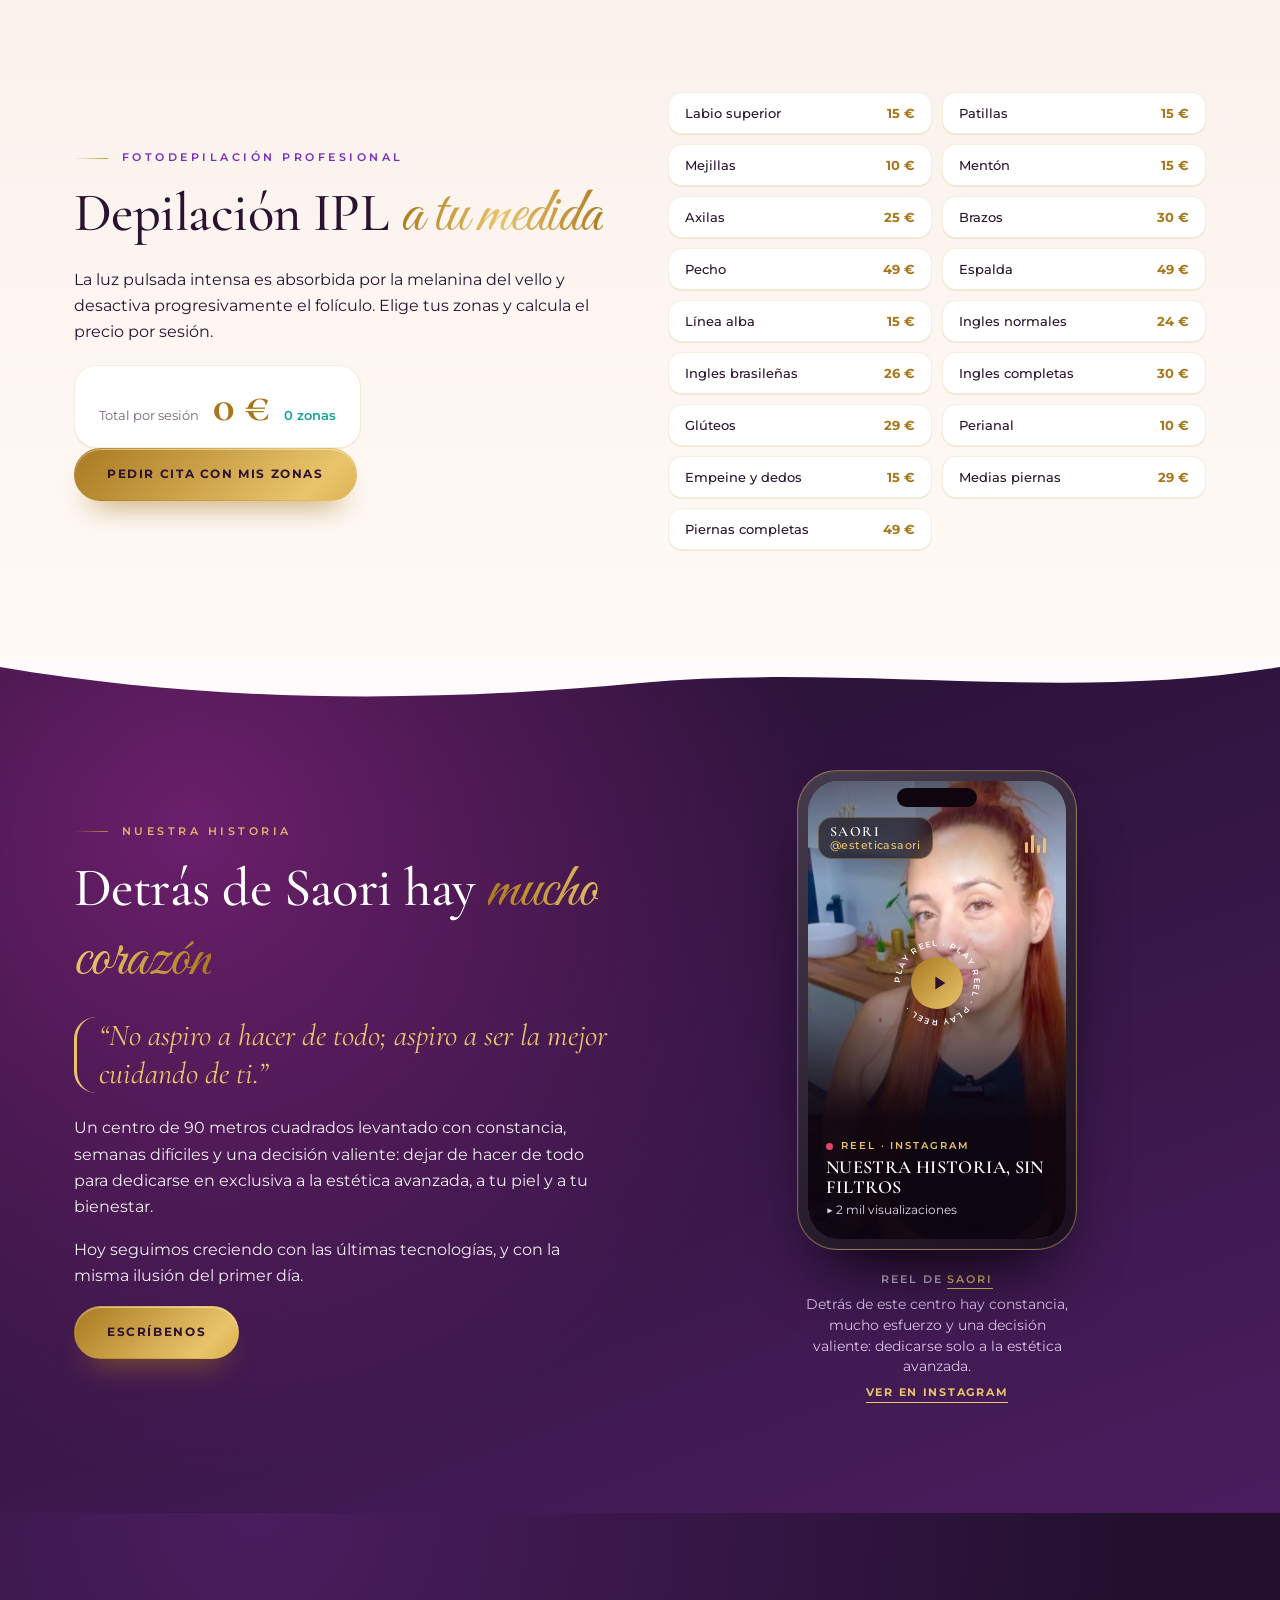
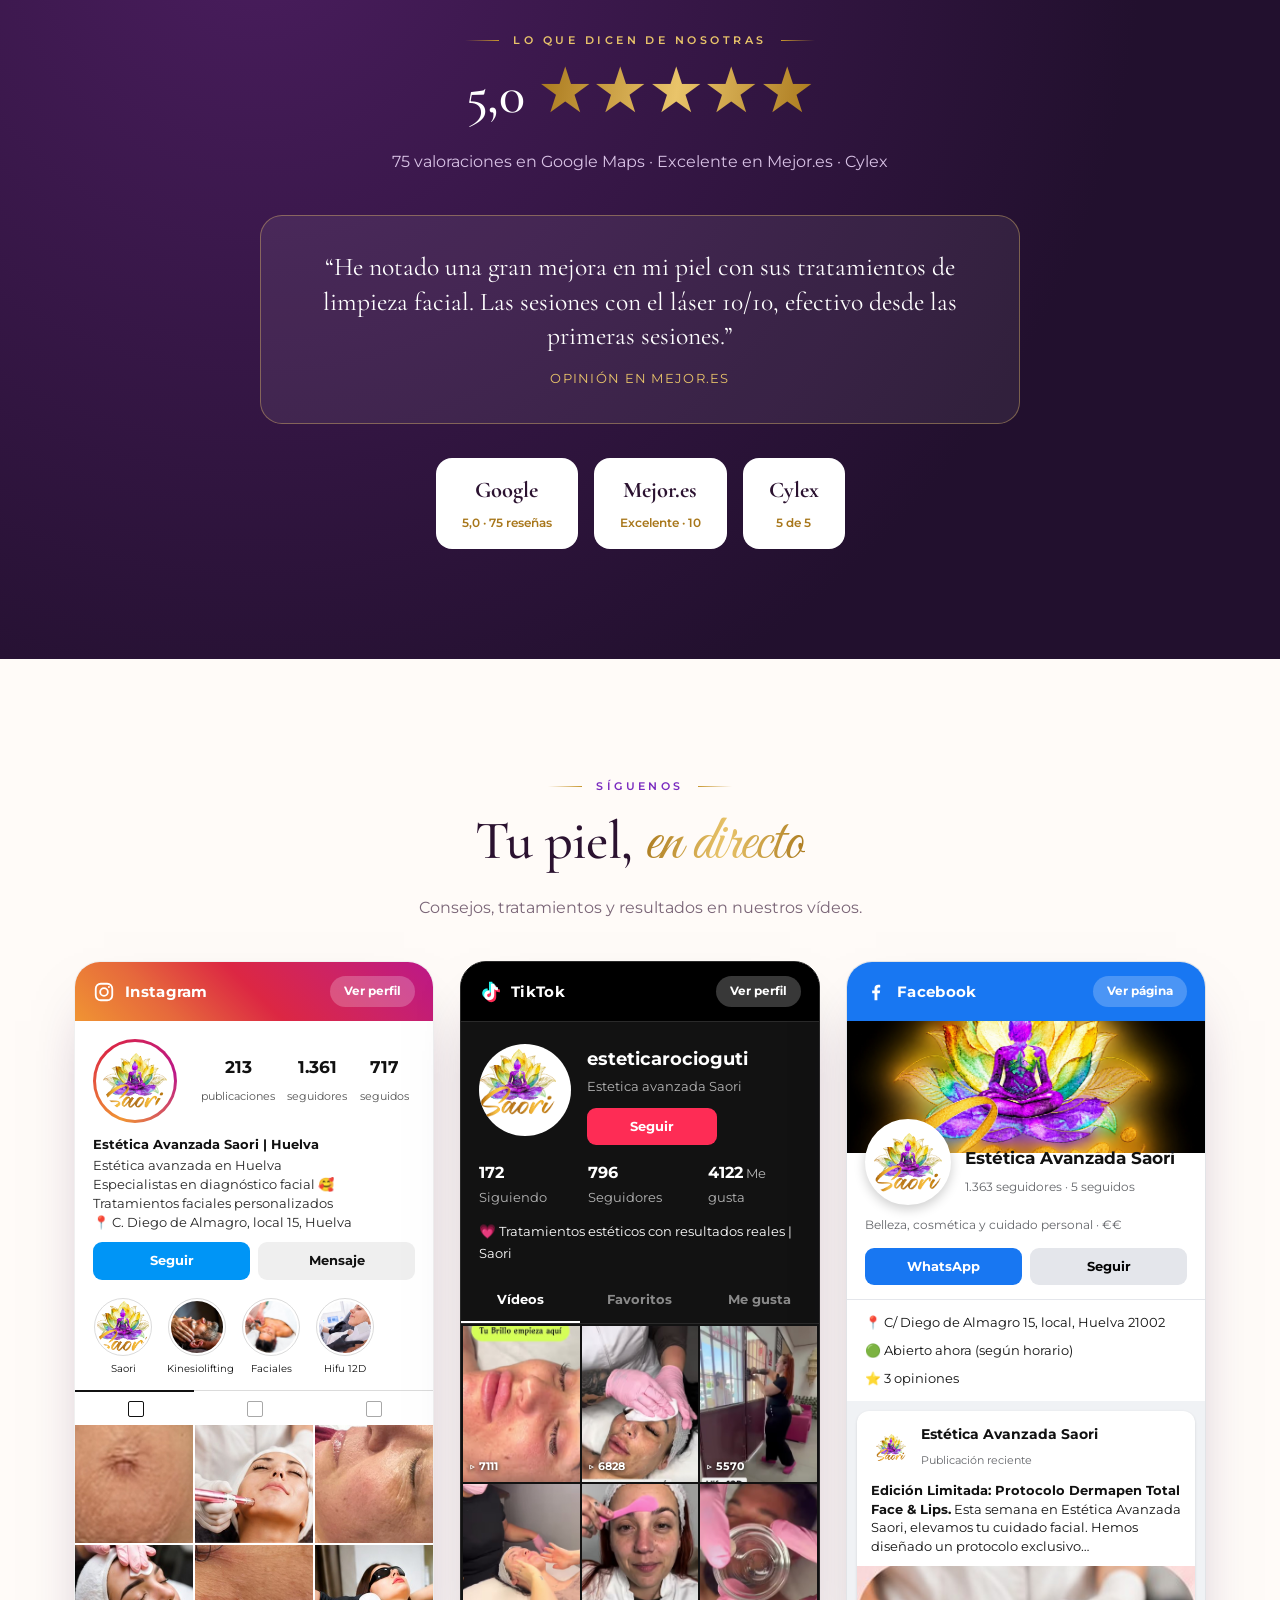
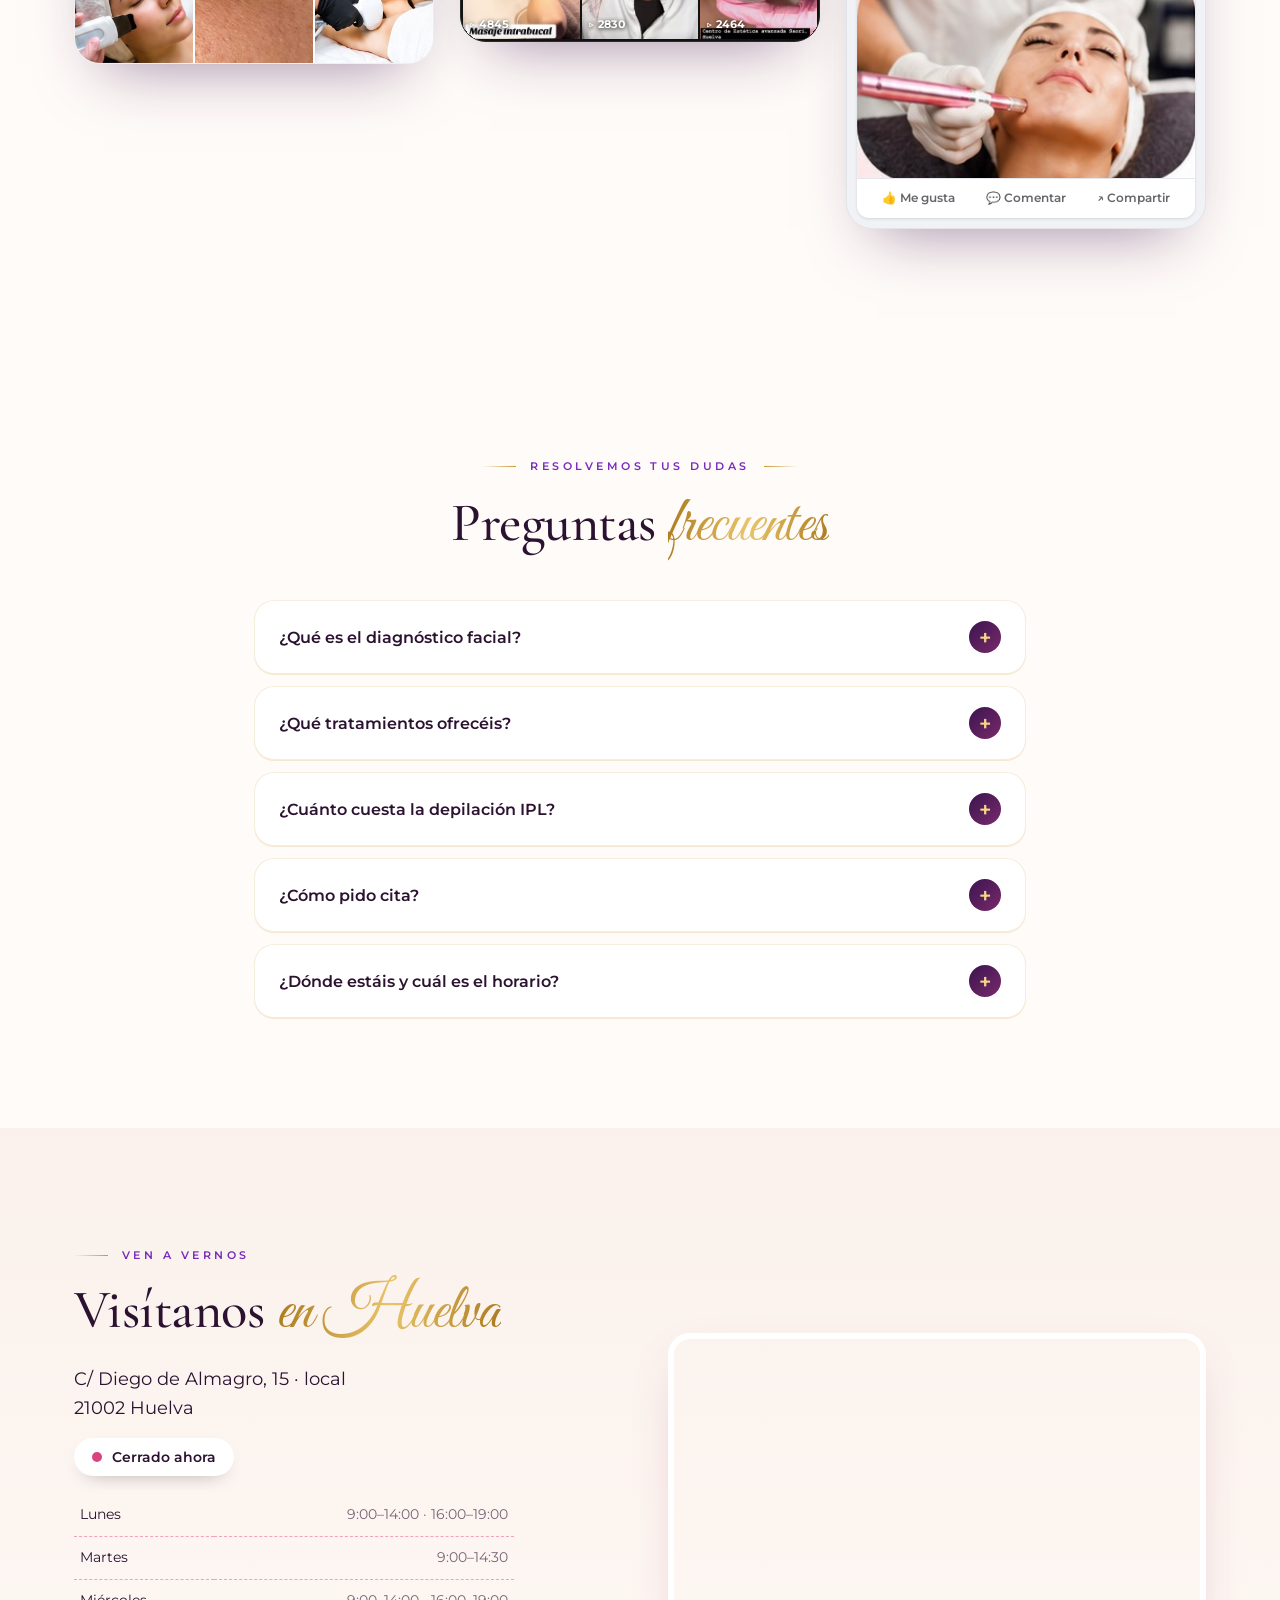
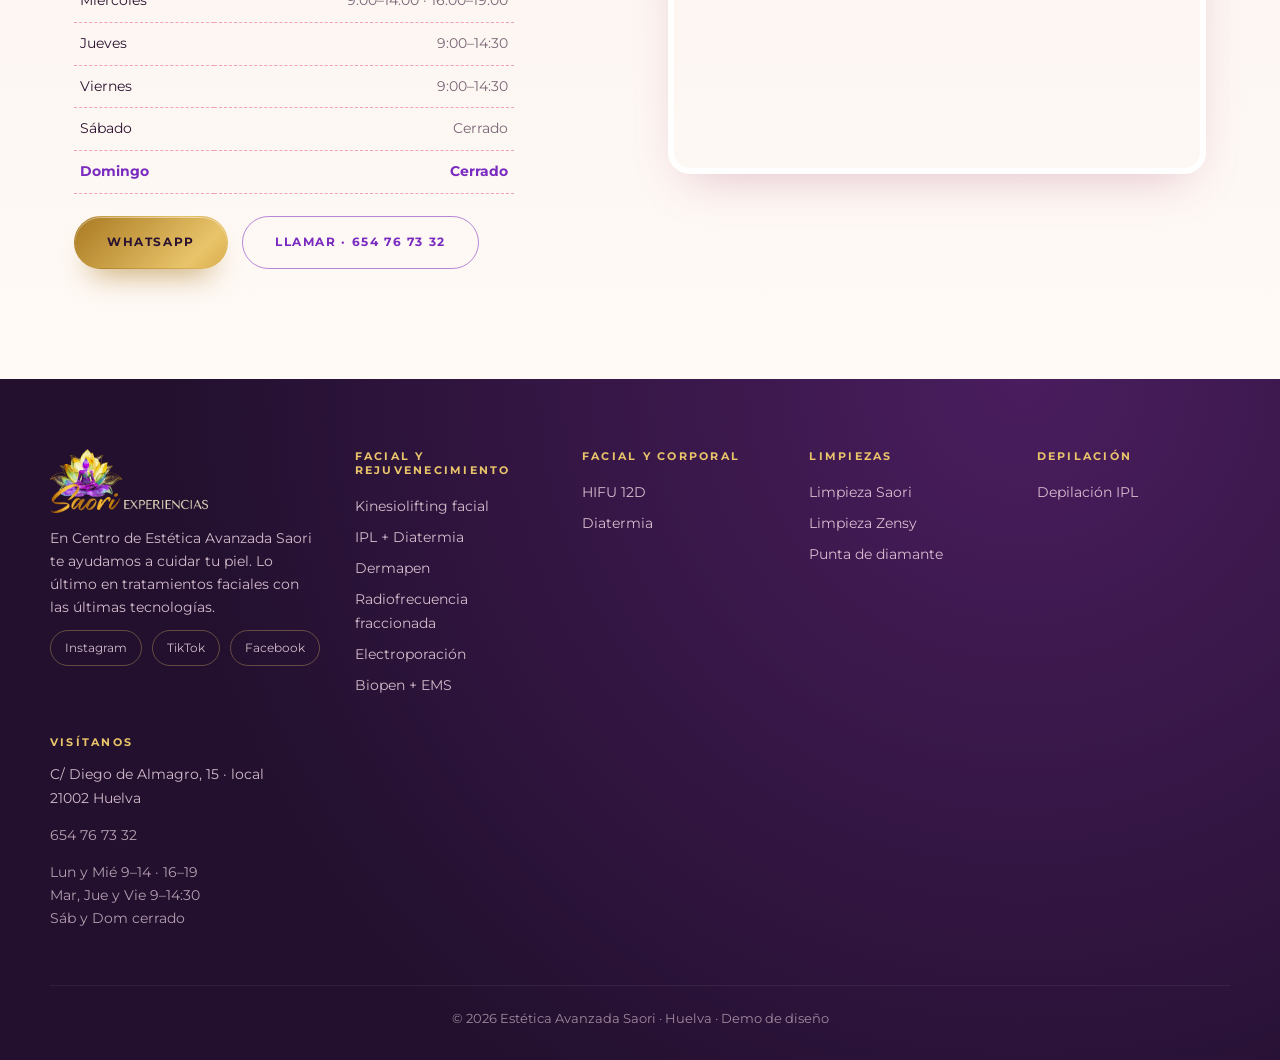
==== commit e703c9f7: "Reels con diseño de móviles inclinados y visor a pantalla completa para Instagram Co-Authored-By: Cl" ====
--- a/index.html
+++ b/index.html
@@ -9,7 +9,7 @@
 <link rel="preconnect" href="https://fonts.googleapis.com">
 <link rel="preconnect" href="https://fonts.gstatic.com" crossorigin>
 <link href="https://fonts.googleapis.com/css2?family=Cormorant+Garamond:ital,wght@0,500;0,600;0,700;1,500&family=Great+Vibes&family=Montserrat:wght@400;500;600;700&display=swap" rel="stylesheet">
-<link rel="stylesheet" href="styles.css"><link rel="stylesheet" href="site.css"><link rel="stylesheet" href="extra.css"><link rel="stylesheet" href="premium.css"><link rel="stylesheet" href="viewer.css">
+<link rel="stylesheet" href="styles.css"><link rel="stylesheet" href="site.css"><link rel="stylesheet" href="extra.css"><link rel="stylesheet" href="premium.css"><link rel="stylesheet" href="viewer.css"><link rel="stylesheet" href="reelstyle.css">
 <script>try{if(!sessionStorage.getItem("saoriSplash")&&!matchMedia("(prefers-reduced-motion: reduce)").matches)document.documentElement.classList.add("has-splash")}catch(e){}</script>
 </head>
 <body class="home">
@@ -171,55 +171,116 @@
 </section>
 
 <section class="sec reels-sec" id="reels">
+  <span class="reel-bg-text" aria-hidden="true">REELS</span>
   <div class="wrap">
     <div class="head reveal"><p class="eyebrow">Mírala en acción</p><h2>Nuestros reels <span class="script">más queridos</span></h2>
       <p class="muted">Tratamientos, consejos y mucho cariño por la piel, en vídeo. Desliza y dale al play.</p></div>
   </div>
-  <div class="rail-wrap"><button class="rail-btn prev" aria-label="Anterior">‹</button><div class="rail" id="rail"><article class="reel" data-embed="https://www.instagram.com/reel/Dc0zbEcuKp3/embed/" data-net="ig" data-open="https://www.instagram.com/reel/Dc0zbEcuKp3/embed/" data-link="https://www.instagram.com/reel/Dc0zbEcuKp3/" data-title="Punta de diamante: el paso 1 tras el verano">
-      <div class="phone"><div class="phone-notch"></div><div class="phone-screen"><div class="reel-skel"><span>Instagram</span><i></i></div><iframe title="Punta de diamante: el paso 1 tras el verano" loading="lazy" allowfullscreen allow="autoplay; encrypted-media; fullscreen; picture-in-picture"></iframe><button class="reel-shield" type="button" aria-label="Reproducir: Punta de diamante: el paso 1 tras el verano"><span>Ver a pantalla completa</span></button></div></div>
-      <div class="reel-meta"><span class="reel-net n-ig">Instagram</span><span class="reel-views">▶ 22,6 mil</span>
-        <h3>Punta de diamante: el paso 1 tras el verano</h3><p>Exfoliación mecánica suave para retirar células muertas, afinar la textura y liberar el poro antes de cualquier otro tratamiento.</p><a href="https://www.instagram.com/reel/Dc0zbEcuKp3/" target="_blank" rel="noopener">Ver en Instagram →</a></div>
-    </article><article class="reel" data-net="tt" data-open="https://www.tiktok.com/embed/v2/7601842837633748246" data-link="https://www.tiktok.com/@esteticarocioguti/video/7601842837633748246" data-title="Adiós a las cicatrices de acné">
-      <div class="phone"><div class="phone-notch"></div><div class="phone-screen"><a class="reel-poster" href="https://www.tiktok.com/@esteticarocioguti/video/7601842837633748246" target="_blank" rel="noopener" aria-label="Ver en TikTok: Adiós a las cicatrices de acné"><img src="assets/reels/tt-acne.jpg" alt="Adiós a las cicatrices de acné" loading="lazy"><span class="rp-shade"></span><span class="rp-play"></span><span class="rp-cta">Ver a pantalla completa</span></a></div></div>
-      <div class="reel-meta"><span class="reel-net n-tt">TikTok</span><span class="reel-views">▶ 6,8 mil</span>
-        <h3>Adiós a las cicatrices de acné</h3><p>Transforma tu piel y recupera tu confianza con radiofrecuencia fraccionada.</p><a href="https://www.tiktok.com/@esteticarocioguti/video/7601842837633748246" target="_blank" rel="noopener">Ver en TikTok →</a></div>
-    </article><article class="reel" data-embed="https://www.instagram.com/reel/DU3HqBPDNI4/embed/" data-net="ig" data-open="https://www.instagram.com/reel/DU3HqBPDNI4/embed/" data-link="https://www.instagram.com/reel/DU3HqBPDNI4/" data-title="Radiofrecuencia fraccionada con microagujas">
-      <div class="phone"><div class="phone-notch"></div><div class="phone-screen"><div class="reel-skel"><span>Instagram</span><i></i></div><iframe title="Radiofrecuencia fraccionada con microagujas" loading="lazy" allowfullscreen allow="autoplay; encrypted-media; fullscreen; picture-in-picture"></iframe><button class="reel-shield" type="button" aria-label="Reproducir: Radiofrecuencia fraccionada con microagujas"><span>Ver a pantalla completa</span></button></div></div>
-      <div class="reel-meta"><span class="reel-net n-ig">Instagram</span><span class="reel-views">▶ 2,3 mil</span>
-        <h3>Radiofrecuencia fraccionada con microagujas</h3><p>Regeneración celular desde las capas profundas: flacidez, estrías y cicatrices. Resultados que mejoran con los meses.</p><a href="https://www.instagram.com/reel/DU3HqBPDNI4/" target="_blank" rel="noopener">Ver en Instagram →</a></div>
-    </article><article class="reel" data-net="tt" data-open="https://www.tiktok.com/embed/v2/7620003087901674774" data-link="https://www.tiktok.com/@esteticarocioguti/video/7620003087901674774" data-title="¿Piel con manchas o tono apagado?">
-      <div class="phone"><div class="phone-notch"></div><div class="phone-screen"><a class="reel-poster" href="https://www.tiktok.com/@esteticarocioguti/video/7620003087901674774" target="_blank" rel="noopener" aria-label="Ver en TikTok: ¿Piel con manchas o tono apagado?"><img src="assets/reels/tt-manchas.jpg" alt="¿Piel con manchas o tono apagado?" loading="lazy"><span class="rp-shade"></span><span class="rp-play"></span><span class="rp-cta">Ver a pantalla completa</span></a></div></div>
-      <div class="reel-meta"><span class="reel-net n-tt">TikTok</span><span class="reel-views">▶ 7,1 mil</span>
-        <h3>¿Piel con manchas o tono apagado?</h3><p>Te enseñamos nuestro protocolo para uniformar el tono y recuperar la luminosidad.</p><a href="https://www.tiktok.com/@esteticarocioguti/video/7620003087901674774" target="_blank" rel="noopener">Ver en TikTok →</a></div>
-    </article><article class="reel" data-embed="https://www.instagram.com/reel/DdJDop4OPpt/embed/" data-net="ig" data-open="https://www.instagram.com/reel/DdJDop4OPpt/embed/" data-link="https://www.instagram.com/reel/DdJDop4OPpt/" data-title="Neuroestética con diapasones">
-      <div class="phone"><div class="phone-notch"></div><div class="phone-screen"><div class="reel-skel"><span>Instagram</span><i></i></div><iframe title="Neuroestética con diapasones" loading="lazy" allowfullscreen allow="autoplay; encrypted-media; fullscreen; picture-in-picture"></iframe><button class="reel-shield" type="button" aria-label="Reproducir: Neuroestética con diapasones"><span>Ver a pantalla completa</span></button></div></div>
-      <div class="reel-meta"><span class="reel-net n-ig">Instagram</span><span class="reel-views">▶ 1,3 mil</span>
-        <h3>Neuroestética con diapasones</h3><p>Vibración acústica para relajar la musculatura facial, estimular la microcirculación y llevar tu piel a un estado de calma profunda.</p><a href="https://www.instagram.com/reel/DdJDop4OPpt/" target="_blank" rel="noopener">Ver en Instagram →</a></div>
-    </article><article class="reel" data-net="tt" data-open="https://www.tiktok.com/embed/v2/7506831992978165014" data-link="https://www.tiktok.com/@esteticarocioguti/video/7506831992978165014" data-title="HIFU 12D: reafirma sin cirugía">
-      <div class="phone"><div class="phone-notch"></div><div class="phone-screen"><a class="reel-poster" href="https://www.tiktok.com/@esteticarocioguti/video/7506831992978165014" target="_blank" rel="noopener" aria-label="Ver en TikTok: HIFU 12D: reafirma sin cirugía"><img src="assets/reels/tt-hifu.jpg" alt="HIFU 12D: reafirma sin cirugía" loading="lazy"><span class="rp-shade"></span><span class="rp-play"></span><span class="rp-cta">Ver a pantalla completa</span></a></div></div>
-      <div class="reel-meta"><span class="reel-net n-tt">TikTok</span><span class="reel-views">▶ 5,5 mil</span>
-        <h3>HIFU 12D: reafirma sin cirugía</h3><p>Cómo funciona esta tecnología avanzada que trabaja en capas profundas de la piel.</p><a href="https://www.tiktok.com/@esteticarocioguti/video/7506831992978165014" target="_blank" rel="noopener">Ver en TikTok →</a></div>
-    </article><article class="reel" data-embed="https://www.instagram.com/reel/Degxk2DAW_h/embed/" data-net="ig" data-open="https://www.instagram.com/reel/Degxk2DAW_h/embed/" data-link="https://www.instagram.com/reel/Degxk2DAW_h/" data-title="Cóctel de juventud con dermapen">
-      <div class="phone"><div class="phone-notch"></div><div class="phone-screen"><div class="reel-skel"><span>Instagram</span><i></i></div><iframe title="Cóctel de juventud con dermapen" loading="lazy" allowfullscreen allow="autoplay; encrypted-media; fullscreen; picture-in-picture"></iframe><button class="reel-shield" type="button" aria-label="Reproducir: Cóctel de juventud con dermapen"><span>Ver a pantalla completa</span></button></div></div>
-      <div class="reel-meta"><span class="reel-net n-ig">Instagram</span><span class="reel-views">▶ 1 mil</span>
-        <h3>Cóctel de juventud con dermapen</h3><p>ADN de salmón, silicio orgánico y multivitaminas, a medida de lo que necesita tu piel.</p><a href="https://www.instagram.com/reel/Degxk2DAW_h/" target="_blank" rel="noopener">Ver en Instagram →</a></div>
-    </article><article class="reel" data-net="tt" data-open="https://www.tiktok.com/embed/v2/7504277072064384278" data-link="https://www.tiktok.com/@esteticarocioguti/video/7504277072064384278" data-title="Kinesiolifting: tensiones que no ves">
-      <div class="phone"><div class="phone-notch"></div><div class="phone-screen"><a class="reel-poster" href="https://www.tiktok.com/@esteticarocioguti/video/7504277072064384278" target="_blank" rel="noopener" aria-label="Ver en TikTok: Kinesiolifting: tensiones que no ves"><img src="assets/reels/tt-kinesio.jpg" alt="Kinesiolifting: tensiones que no ves" loading="lazy"><span class="rp-shade"></span><span class="rp-play"></span><span class="rp-cta">Ver a pantalla completa</span></a></div></div>
-      <div class="reel-meta"><span class="reel-net n-tt">TikTok</span><span class="reel-views">▶ 4,8 mil</span>
-        <h3>Kinesiolifting: tensiones que no ves</h3><p>Muchas tensiones del rostro se acumulan dentro de la boca. Así las trabajamos.</p><a href="https://www.tiktok.com/@esteticarocioguti/video/7504277072064384278" target="_blank" rel="noopener">Ver en TikTok →</a></div>
-    </article><article class="reel" data-embed="https://www.instagram.com/reel/DdYfY8LuBi1/embed/" data-net="ig" data-open="https://www.instagram.com/reel/DdYfY8LuBi1/embed/" data-link="https://www.instagram.com/reel/DdYfY8LuBi1/" data-title="Hidrafacial + terapia de diapasones">
-      <div class="phone"><div class="phone-notch"></div><div class="phone-screen"><div class="reel-skel"><span>Instagram</span><i></i></div><iframe title="Hidrafacial + terapia de diapasones" loading="lazy" allowfullscreen allow="autoplay; encrypted-media; fullscreen; picture-in-picture"></iframe><button class="reel-shield" type="button" aria-label="Reproducir: Hidrafacial + terapia de diapasones"><span>Ver a pantalla completa</span></button></div></div>
-      <div class="reel-meta"><span class="reel-net n-ig">Instagram</span><span class="reel-views">▶ 963</span>
-        <h3>Hidrafacial + terapia de diapasones</h3><p>Limpieza profunda con hidrodermoabrasión y un momento de desconexión total en cabina.</p><a href="https://www.instagram.com/reel/DdYfY8LuBi1/" target="_blank" rel="noopener">Ver en Instagram →</a></div>
-    </article><article class="reel" data-net="tt" data-open="https://www.tiktok.com/embed/v2/7592923026014948611" data-link="https://www.tiktok.com/@esteticarocioguti/video/7592923026014948611" data-title="HIFU: transformación real en 6 meses">
-      <div class="phone"><div class="phone-notch"></div><div class="phone-screen"><a class="reel-poster" href="https://www.tiktok.com/@esteticarocioguti/video/7592923026014948611" target="_blank" rel="noopener" aria-label="Ver en TikTok: HIFU: transformación real en 6 meses"><img src="assets/reels/tt-antesdespues.jpg" alt="HIFU: transformación real en 6 meses" loading="lazy"><span class="rp-shade"></span><span class="rp-play"></span><span class="rp-cta">Ver a pantalla completa</span></a></div></div>
-      <div class="reel-meta"><span class="reel-net n-tt">TikTok</span><span class="reel-views">▶ 2,8 mil</span>
-        <h3>HIFU: transformación real en 6 meses</h3><p>Antes y después del tratamiento, explicado paso a paso.</p><a href="https://www.tiktok.com/@esteticarocioguti/video/7592923026014948611" target="_blank" rel="noopener">Ver en TikTok →</a></div>
-    </article><article class="reel" data-net="tt" data-open="https://www.tiktok.com/embed/v2/7500606931984272662" data-link="https://www.tiktok.com/@esteticarocioguti/video/7500606931984272662" data-title="Limpieza facial profesional paso a paso">
-      <div class="phone"><div class="phone-notch"></div><div class="phone-screen"><a class="reel-poster" href="https://www.tiktok.com/@esteticarocioguti/video/7500606931984272662" target="_blank" rel="noopener" aria-label="Ver en TikTok: Limpieza facial profesional paso a paso"><img src="assets/reels/tt-limpieza.jpg" alt="Limpieza facial profesional paso a paso" loading="lazy"><span class="rp-shade"></span><span class="rp-play"></span><span class="rp-cta">Ver a pantalla completa</span></a></div></div>
-      <div class="reel-meta"><span class="reel-net n-tt">TikTok</span><span class="reel-views">▶ 2,5 mil</span>
-        <h3>Limpieza facial profesional paso a paso</h3><p>Así es una limpieza facial en Saori, desde la limpieza profunda hasta el final.</p><a href="https://www.tiktok.com/@esteticarocioguti/video/7500606931984272662" target="_blank" rel="noopener">Ver en TikTok →</a></div>
-    </article></div><button class="rail-btn next" aria-label="Siguiente">›</button></div>
+  <div class="rail-wrap"><button class="rail-btn prev" aria-label="Anterior">‹</button><div class="rail reel-row" id="rail"><figure class="reel tilt-l" data-net="ig" data-open="https://www.instagram.com/reel/Dc0zbEcuKp3/embed/" data-link="https://www.instagram.com/reel/Dc0zbEcuKp3/" data-title="Punta de diamante: el paso 1 tras el verano">
+  <div class="phone">
+    <span class="phone-notch" aria-hidden="true"></span>
+    <span class="reel-credit"><b>Saori</b><i>@esteticasaori</i></span>
+    <button type="button" class="reel-play" aria-label="Reproducir el reel: Punta de diamante: el paso 1 tras el verano">
+      <img src="assets/reels/ig-diamante.jpg" alt="" loading="lazy">
+      <span class="reel-ring" aria-hidden="true"><svg viewBox="0 0 120 120"><defs><path id="rcigdiamante" d="M60,60 m-46,0 a46,46 0 1,1 92,0 a46,46 0 1,1 -92,0"/></defs><text><textPath href="#rcigdiamante">PLAY REEL · PLAY REEL · PLAY REEL · </textPath></text></svg><i><svg viewBox="0 0 24 24" fill="currentColor"><path d="M8 5v14l11-7z"/></svg></i></span>
+      <span class="reel-eq" aria-hidden="true"><b></b><b></b><b></b><b></b></span>
+      <span class="reel-meta"><em><i class="rec"></i> Reel · Instagram</em><strong>Punta de diamante: el paso 1 tras el verano</strong><small>▶ 22,6 mil visualizaciones</small></span>
+    </button>
+  </div>
+  <figcaption><strong class="reel-by">Reel de <a href="https://www.instagram.com/reel/Dc0zbEcuKp3/" target="_blank" rel="noopener">Saori</a></strong><span>Exfoliación mecánica suave para retirar células muertas, afinar la textura y liberar el poro antes de cualquier otro tratamiento.</span>
+    <a class="link-arrow" href="https://www.instagram.com/reel/Dc0zbEcuKp3/" target="_blank" rel="noopener">Ver en Instagram</a></figcaption>
+</figure><figure class="reel tilt-r" data-net="tt" data-open="https://www.tiktok.com/embed/v2/7601842837633748246" data-link="https://www.tiktok.com/@esteticarocioguti/video/7601842837633748246" data-title="Adiós a las cicatrices de acné">
+  <div class="phone">
+    <span class="phone-notch" aria-hidden="true"></span>
+    <span class="reel-credit"><b>Saori</b><i>@esteticarocioguti</i></span>
+    <button type="button" class="reel-play" aria-label="Reproducir el reel: Adiós a las cicatrices de acné">
+      <img src="assets/reels/tt-acne.jpg" alt="" loading="lazy">
+      <span class="reel-ring" aria-hidden="true"><svg viewBox="0 0 120 120"><defs><path id="rcttacne" d="M60,60 m-46,0 a46,46 0 1,1 92,0 a46,46 0 1,1 -92,0"/></defs><text><textPath href="#rcttacne">PLAY REEL · PLAY REEL · PLAY REEL · </textPath></text></svg><i><svg viewBox="0 0 24 24" fill="currentColor"><path d="M8 5v14l11-7z"/></svg></i></span>
+      <span class="reel-eq" aria-hidden="true"><b></b><b></b><b></b><b></b></span>
+      <span class="reel-meta"><em><i class="rec"></i> Reel · TikTok</em><strong>Adiós a las cicatrices de acné</strong><small>▶ 6,8 mil visualizaciones</small></span>
+    </button>
+  </div>
+  <figcaption><strong class="reel-by">Reel de <a href="https://www.tiktok.com/@esteticarocioguti/video/7601842837633748246" target="_blank" rel="noopener">Saori</a></strong><span>Transforma tu piel y recupera tu confianza con radiofrecuencia fraccionada.</span>
+    <a class="link-arrow" href="https://www.tiktok.com/@esteticarocioguti/video/7601842837633748246" target="_blank" rel="noopener">Ver en TikTok</a></figcaption>
+</figure><figure class="reel tilt-l" data-net="ig" data-open="https://www.instagram.com/reel/DU3HqBPDNI4/embed/" data-link="https://www.instagram.com/reel/DU3HqBPDNI4/" data-title="Radiofrecuencia fraccionada con microagujas">
+  <div class="phone">
+    <span class="phone-notch" aria-hidden="true"></span>
+    <span class="reel-credit"><b>Saori</b><i>@esteticasaori</i></span>
+    <button type="button" class="reel-play" aria-label="Reproducir el reel: Radiofrecuencia fraccionada con microagujas">
+      <img src="assets/reels/ig-rf.jpg" alt="" loading="lazy">
+      <span class="reel-ring" aria-hidden="true"><svg viewBox="0 0 120 120"><defs><path id="rcigrf" d="M60,60 m-46,0 a46,46 0 1,1 92,0 a46,46 0 1,1 -92,0"/></defs><text><textPath href="#rcigrf">PLAY REEL · PLAY REEL · PLAY REEL · </textPath></text></svg><i><svg viewBox="0 0 24 24" fill="currentColor"><path d="M8 5v14l11-7z"/></svg></i></span>
+      <span class="reel-eq" aria-hidden="true"><b></b><b></b><b></b><b></b></span>
+      <span class="reel-meta"><em><i class="rec"></i> Reel · Instagram</em><strong>Radiofrecuencia fraccionada con microagujas</strong><small>▶ 2,3 mil visualizaciones</small></span>
+    </button>
+  </div>
+  <figcaption><strong class="reel-by">Reel de <a href="https://www.instagram.com/reel/DU3HqBPDNI4/" target="_blank" rel="noopener">Saori</a></strong><span>Regeneración celular desde las capas profundas: flacidez, estrías y cicatrices. Resultados que mejoran con los meses.</span>
+    <a class="link-arrow" href="https://www.instagram.com/reel/DU3HqBPDNI4/" target="_blank" rel="noopener">Ver en Instagram</a></figcaption>
+</figure><figure class="reel tilt-r" data-net="tt" data-open="https://www.tiktok.com/embed/v2/7620003087901674774" data-link="https://www.tiktok.com/@esteticarocioguti/video/7620003087901674774" data-title="¿Piel con manchas o tono apagado?">
+  <div class="phone">
+    <span class="phone-notch" aria-hidden="true"></span>
+    <span class="reel-credit"><b>Saori</b><i>@esteticarocioguti</i></span>
+    <button type="button" class="reel-play" aria-label="Reproducir el reel: ¿Piel con manchas o tono apagado?">
+      <img src="assets/reels/tt-manchas.jpg" alt="" loading="lazy">
+      <span class="reel-ring" aria-hidden="true"><svg viewBox="0 0 120 120"><defs><path id="rcttmanchas" d="M60,60 m-46,0 a46,46 0 1,1 92,0 a46,46 0 1,1 -92,0"/></defs><text><textPath href="#rcttmanchas">PLAY REEL · PLAY REEL · PLAY REEL · </textPath></text></svg><i><svg viewBox="0 0 24 24" fill="currentColor"><path d="M8 5v14l11-7z"/></svg></i></span>
+      <span class="reel-eq" aria-hidden="true"><b></b><b></b><b></b><b></b></span>
+      <span class="reel-meta"><em><i class="rec"></i> Reel · TikTok</em><strong>¿Piel con manchas o tono apagado?</strong><small>▶ 7,1 mil visualizaciones</small></span>
+    </button>
+  </div>
+  <figcaption><strong class="reel-by">Reel de <a href="https://www.tiktok.com/@esteticarocioguti/video/7620003087901674774" target="_blank" rel="noopener">Saori</a></strong><span>Te enseñamos nuestro protocolo para uniformar el tono y recuperar la luminosidad.</span>
+    <a class="link-arrow" href="https://www.tiktok.com/@esteticarocioguti/video/7620003087901674774" target="_blank" rel="noopener">Ver en TikTok</a></figcaption>
+</figure><figure class="reel tilt-l" data-net="ig" data-open="https://www.instagram.com/reel/DdJDop4OPpt/embed/" data-link="https://www.instagram.com/reel/DdJDop4OPpt/" data-title="Neuroestética con diapasones">
+  <div class="phone">
+    <span class="phone-notch" aria-hidden="true"></span>
+    <span class="reel-credit"><b>Saori</b><i>@esteticasaori</i></span>
+    <button type="button" class="reel-play" aria-label="Reproducir el reel: Neuroestética con diapasones">
+      <img src="assets/reels/ig-diapasones.jpg" alt="" loading="lazy">
+      <span class="reel-ring" aria-hidden="true"><svg viewBox="0 0 120 120"><defs><path id="rcigdiapasones" d="M60,60 m-46,0 a46,46 0 1,1 92,0 a46,46 0 1,1 -92,0"/></defs><text><textPath href="#rcigdiapasones">PLAY REEL · PLAY REEL · PLAY REEL · </textPath></text></svg><i><svg viewBox="0 0 24 24" fill="currentColor"><path d="M8 5v14l11-7z"/></svg></i></span>
+      <span class="reel-eq" aria-hidden="true"><b></b><b></b><b></b><b></b></span>
+      <span class="reel-meta"><em><i class="rec"></i> Reel · Instagram</em><strong>Neuroestética con diapasones</strong><small>▶ 1,3 mil visualizaciones</small></span>
+    </button>
+  </div>
+  <figcaption><strong class="reel-by">Reel de <a href="https://www.instagram.com/reel/DdJDop4OPpt/" target="_blank" rel="noopener">Saori</a></strong><span>Vibración acústica para relajar la musculatura facial, estimular la microcirculación y llevar tu piel a un estado de calma profunda.</span>
+    <a class="link-arrow" href="https://www.instagram.com/reel/DdJDop4OPpt/" target="_blank" rel="noopener">Ver en Instagram</a></figcaption>
+</figure><figure class="reel tilt-r" data-net="tt" data-open="https://www.tiktok.com/embed/v2/7506831992978165014" data-link="https://www.tiktok.com/@esteticarocioguti/video/7506831992978165014" data-title="HIFU 12D: reafirma sin cirugía">
+  <div class="phone">
+    <span class="phone-notch" aria-hidden="true"></span>
+    <span class="reel-credit"><b>Saori</b><i>@esteticarocioguti</i></span>
+    <button type="button" class="reel-play" aria-label="Reproducir el reel: HIFU 12D: reafirma sin cirugía">
+      <img src="assets/reels/tt-hifu.jpg" alt="" loading="lazy">
+      <span class="reel-ring" aria-hidden="true"><svg viewBox="0 0 120 120"><defs><path id="rctthifu" d="M60,60 m-46,0 a46,46 0 1,1 92,0 a46,46 0 1,1 -92,0"/></defs><text><textPath href="#rctthifu">PLAY REEL · PLAY REEL · PLAY REEL · </textPath></text></svg><i><svg viewBox="0 0 24 24" fill="currentColor"><path d="M8 5v14l11-7z"/></svg></i></span>
+      <span class="reel-eq" aria-hidden="true"><b></b><b></b><b></b><b></b></span>
+      <span class="reel-meta"><em><i class="rec"></i> Reel · TikTok</em><strong>HIFU 12D: reafirma sin cirugía</strong><small>▶ 5,5 mil visualizaciones</small></span>
+    </button>
+  </div>
+  <figcaption><strong class="reel-by">Reel de <a href="https://www.tiktok.com/@esteticarocioguti/video/7506831992978165014" target="_blank" rel="noopener">Saori</a></strong><span>Cómo funciona esta tecnología avanzada que trabaja en capas profundas de la piel.</span>
+    <a class="link-arrow" href="https://www.tiktok.com/@esteticarocioguti/video/7506831992978165014" target="_blank" rel="noopener">Ver en TikTok</a></figcaption>
+</figure><figure class="reel tilt-l" data-net="ig" data-open="https://www.instagram.com/reel/Degxk2DAW_h/embed/" data-link="https://www.instagram.com/reel/Degxk2DAW_h/" data-title="Cóctel de juventud con dermapen">
+  <div class="phone">
+    <span class="phone-notch" aria-hidden="true"></span>
+    <span class="reel-credit"><b>Saori</b><i>@esteticasaori</i></span>
+    <button type="button" class="reel-play" aria-label="Reproducir el reel: Cóctel de juventud con dermapen">
+      <img src="assets/reels/ig-coctel.jpg" alt="" loading="lazy">
+      <span class="reel-ring" aria-hidden="true"><svg viewBox="0 0 120 120"><defs><path id="rcigcoctel" d="M60,60 m-46,0 a46,46 0 1,1 92,0 a46,46 0 1,1 -92,0"/></defs><text><textPath href="#rcigcoctel">PLAY REEL · PLAY REEL · PLAY REEL · </textPath></text></svg><i><svg viewBox="0 0 24 24" fill="currentColor"><path d="M8 5v14l11-7z"/></svg></i></span>
+      <span class="reel-eq" aria-hidden="true"><b></b><b></b><b></b><b></b></span>
+      <span class="reel-meta"><em><i class="rec"></i> Reel · Instagram</em><strong>Cóctel de juventud con dermapen</strong><small>▶ 1 mil visualizaciones</small></span>
+    </button>
+  </div>
+  <figcaption><strong class="reel-by">Reel de <a href="https://www.instagram.com/reel/Degxk2DAW_h/" target="_blank" rel="noopener">Saori</a></strong><span>ADN de salmón, silicio orgánico y multivitaminas, a medida de lo que necesita tu piel.</span>
+    <a class="link-arrow" href="https://www.instagram.com/reel/Degxk2DAW_h/" target="_blank" rel="noopener">Ver en Instagram</a></figcaption>
+</figure><figure class="reel tilt-r" data-net="tt" data-open="https://www.tiktok.com/embed/v2/7504277072064384278" data-link="https://www.tiktok.com/@esteticarocioguti/video/7504277072064384278" data-title="Kinesiolifting: tensiones que no ves">
+  <div class="phone">
+    <span class="phone-notch" aria-hidden="true"></span>
+    <span class="reel-credit"><b>Saori</b><i>@esteticarocioguti</i></span>
+    <button type="button" class="reel-play" aria-label="Reproducir el reel: Kinesiolifting: tensiones que no ves">
+      <img src="assets/reels/tt-kinesio.jpg" alt="" loading="lazy">
+      <span class="reel-ring" aria-hidden="true"><svg viewBox="0 0 120 120"><defs><path id="rcttkinesio" d="M60,60 m-46,0 a46,46 0 1,1 92,0 a46,46 0 1,1 -92,0"/></defs><text><textPath href="#rcttkinesio">PLAY REEL · PLAY REEL · PLAY REEL · </textPath></text></svg><i><svg viewBox="0 0 24 24" fill="currentColor"><path d="M8 5v14l11-7z"/></svg></i></span>
+      <span class="reel-eq" aria-hidden="true"><b></b><b></b><b></b><b></b></span>
+      <span class="reel-meta"><em><i class="rec"></i> Reel · TikTok</em><strong>Kinesiolifting: tensiones que no ves</strong><small>▶ 4,8 mil visualizaciones</small></span>
+    </button>
+  </div>
+  <figcaption><strong class="reel-by">Reel de <a href="https://www.tiktok.com/@esteticarocioguti/video/7504277072064384278" target="_blank" rel="noopener">Saori</a></strong><span>Muchas tensiones del rostro se acumulan dentro de la boca. Así las trabajamos.</span>
+    <a class="link-arrow" href="https://www.tiktok.com/@esteticarocioguti/video/7504277072064384278" target="_blank" rel="noopener">Ver en TikTok</a></figcaption>
+</figure></div><button class="rail-btn next" aria-label="Siguiente">›</button></div>
   <div class="wrap reels-foot reveal"><a class="btn btn-ghost" href="https://www.instagram.com/esteticasaori/" target="_blank" rel="noopener">Más en Instagram</a><a class="btn btn-ghost" href="https://www.tiktok.com/@esteticarocioguti" target="_blank" rel="noopener">Más en TikTok</a></div>
 </section>
 
@@ -288,11 +349,20 @@
       <p>Hoy seguimos creciendo con las últimas tecnologías, y con la misma ilusión del primer día.</p>
       <a class="btn btn-gold" href="https://wa.me/34654767332?text=Hola%2C%20quiero%20conocer%20el%20centro" target="_blank" rel="noopener">Escríbenos</a>
     </div>
-    <div class="reveal story-reel"><article class="reel" data-embed="https://www.instagram.com/reel/DaOGJmekbXd/embed/" data-net="ig" data-open="https://www.instagram.com/reel/DaOGJmekbXd/embed/" data-link="https://www.instagram.com/reel/DaOGJmekbXd/" data-title="Nuestra historia, sin filtros">
-      <div class="phone"><div class="phone-notch"></div><div class="phone-screen"><div class="reel-skel"><span>Instagram</span><i></i></div><iframe title="Nuestra historia, sin filtros" loading="lazy" allowfullscreen allow="autoplay; encrypted-media; fullscreen; picture-in-picture"></iframe><button class="reel-shield" type="button" aria-label="Reproducir: Nuestra historia, sin filtros"><span>Ver a pantalla completa</span></button></div></div>
-      <div class="reel-meta"><span class="reel-net n-ig">Instagram</span><span class="reel-views">▶ 2 mil</span>
-        <h3>Nuestra historia, sin filtros</h3><p>Detrás de este centro hay constancia, mucho esfuerzo y una decisión valiente: dedicarse solo a la estética avanzada.</p><a href="https://www.instagram.com/reel/DaOGJmekbXd/" target="_blank" rel="noopener">Ver en Instagram →</a></div>
-    </article></div>
+    <div class="reveal story-reel"><figure class="reel " data-net="ig" data-open="https://www.instagram.com/reel/DaOGJmekbXd/embed/" data-link="https://www.instagram.com/reel/DaOGJmekbXd/" data-title="Nuestra historia, sin filtros">
+  <div class="phone">
+    <span class="phone-notch" aria-hidden="true"></span>
+    <span class="reel-credit"><b>Saori</b><i>@esteticasaori</i></span>
+    <button type="button" class="reel-play" aria-label="Reproducir el reel: Nuestra historia, sin filtros">
+      <img src="assets/reels/ig-historia.jpg" alt="" loading="lazy">
+      <span class="reel-ring" aria-hidden="true"><svg viewBox="0 0 120 120"><defs><path id="rcighistoria" d="M60,60 m-46,0 a46,46 0 1,1 92,0 a46,46 0 1,1 -92,0"/></defs><text><textPath href="#rcighistoria">PLAY REEL · PLAY REEL · PLAY REEL · </textPath></text></svg><i><svg viewBox="0 0 24 24" fill="currentColor"><path d="M8 5v14l11-7z"/></svg></i></span>
+      <span class="reel-eq" aria-hidden="true"><b></b><b></b><b></b><b></b></span>
+      <span class="reel-meta"><em><i class="rec"></i> Reel · Instagram</em><strong>Nuestra historia, sin filtros</strong><small>▶ 2 mil visualizaciones</small></span>
+    </button>
+  </div>
+  <figcaption><strong class="reel-by">Reel de <a href="https://www.instagram.com/reel/DaOGJmekbXd/" target="_blank" rel="noopener">Saori</a></strong><span>Detrás de este centro hay constancia, mucho esfuerzo y una decisión valiente: dedicarse solo a la estética avanzada.</span>
+    <a class="link-arrow" href="https://www.instagram.com/reel/DaOGJmekbXd/" target="_blank" rel="noopener">Ver en Instagram</a></figcaption>
+</figure></div>
   </div>
 </section>
 
--- a/viewer.css
+++ b/viewer.css
@@ -35,3 +35,14 @@
 .rv[data-net="ig"] .rv-stage iframe{top:-58px;height:calc(100% + 58px)}
 .rv[data-net="ig"] .rv-cap{background:linear-gradient(0deg,#07020a 68%,transparent);padding-top:100px}
 .rv-cap{padding-left:20px;padding-right:20px}
+
+/* TikTok en el visor: portada + play */
+.rv-tt{position:absolute;inset:0;display:none;z-index:3;background:#000}
+.rv-tt.show{display:block}
+.rv-tt img{width:100%;height:100%;object-fit:cover}
+.rv-shade{position:absolute;inset:0;background:linear-gradient(180deg,rgba(7,2,10,.35),transparent 30%,rgba(7,2,10,.85))}
+.rv-play{position:absolute;left:50%;top:46%;width:92px;height:92px;margin:-46px 0 0 -46px;border-radius:50%;border:0;background:rgba(255,255,255,.94);cursor:pointer;animation:ping2 2.4s infinite}
+.rv-play::after{content:"";position:absolute;left:36px;top:27px;border-left:30px solid var(--violet);border-top:19px solid transparent;border-bottom:19px solid transparent}
+.rv-out{position:absolute;left:50%;bottom:120px;transform:translateX(-50%);padding:11px 22px;border-radius:999px;border:1px solid rgba(255,255,255,.6);background:rgba(20,6,26,.6);color:#fff;font:700 .72rem 'Montserrat';letter-spacing:.1em;text-transform:uppercase;backdrop-filter:blur(8px);white-space:nowrap}
+.rv-stage iframe{background:#fff}
+.rv[data-net="tt"] .rv-stage iframe{background:#fff}
--- a/reelstyle.css
+++ b/reelstyle.css
@@ -0,0 +1,89 @@
+/* ============================================================
+   REELS · móviles inclinados, anillo "PLAY REEL", ecualizador
+   ============================================================ */
+.reels-sec{background:radial-gradient(ellipse at 50% 0%,#3d1749,#1b0b22 55%,#0e050f);overflow:hidden;isolation:isolate;color:#fff}
+.reels-sec::before{content:"";position:absolute;left:50%;top:58%;width:min(900px,90vw);height:min(900px,90vw);transform:translate(-50%,-50%);background:radial-gradient(circle,rgba(233,196,106,.22),transparent 62%);filter:blur(20px);z-index:-1;animation:glow 7s ease-in-out infinite}
+@keyframes glow{50%{opacity:.6;transform:translate(-50%,-50%) scale(1.08)}}
+.reel-bg-text{position:absolute;left:50%;top:52%;transform:translate(-50%,-50%);font:500 clamp(9rem,28vw,26rem)/1 'Cormorant Garamond',serif;letter-spacing:.04em;color:transparent;-webkit-text-stroke:1px rgba(233,196,106,.16);white-space:nowrap;z-index:-1;pointer-events:none;user-select:none}
+.reels-sec .head h2{color:#fff}
+.reels-sec .head .muted{color:#d9c3e6}
+.reels-sec .head .eyebrow{color:var(--gold2)}
+.reels-sec .reels-foot .btn-ghost{border-color:rgba(233,196,106,.6);color:#fff}
+.reels-sec .reels-foot .btn-ghost:hover{background:var(--gold2);color:#2b1230}
+.reels-sec .rail-btn{display:none}
+
+/* fila de reels */
+.reels-sec .reel-row{display:flex;justify-content:center;align-items:flex-start;flex-wrap:wrap;gap:clamp(24px,3.4vw,52px);padding:26px 24px 12px;overflow:visible;scroll-snap-type:none;cursor:default}
+.reel{flex:none;margin:0;width:min(250px,100%);scroll-snap-align:center;transition:transform .6s cubic-bezier(.2,.8,.2,1)}
+.reels-sec .reel-row .reel:nth-child(even){margin-top:56px}
+.reel.tilt-l{transform:rotate(-3deg)}
+.reel.tilt-r{transform:rotate(3deg)}
+.reel:hover{transform:rotate(0) translateY(-10px)}
+
+/* móvil */
+.reels-sec .phone,.story .phone{position:relative;width:100%;aspect-ratio:auto;border-radius:40px;padding:10px;background:linear-gradient(145deg,#463a4d,#1a0f1f);border:1px solid rgba(233,196,106,.45);box-shadow:0 40px 70px -30px #000,0 0 0 1px rgba(255,255,255,.04) inset;transition:none}
+.reel:hover .phone{transform:none}
+.reels-sec .phone-notch,.story .phone-notch{position:absolute;top:17px;left:50%;transform:translateX(-50%);width:80px;height:19px;border-radius:12px;background:#0e050f;z-index:7;pointer-events:none}
+.reel-play{position:relative;display:block;width:100%;aspect-ratio:9/16;border:0;padding:0;border-radius:31px;overflow:hidden;background:#000;cursor:pointer;color:#fff;text-align:left;font-family:'Montserrat',sans-serif}
+.reel-play img{width:100%;height:100%;object-fit:cover;transition:transform 1s cubic-bezier(.2,.8,.2,1),filter .4s}
+.reel-play:hover img{transform:scale(1.07);filter:brightness(.78)}
+.reel-play::after{content:"";position:absolute;inset:0;background:linear-gradient(180deg,rgba(14,5,15,.45),transparent 26%,transparent 42%,rgba(14,5,15,.94))}
+.reel-credit{position:absolute;left:20px;top:46px;z-index:6;display:grid;gap:2px;padding:6px 11px;border-radius:14px;background:rgba(14,5,15,.62);backdrop-filter:blur(8px);-webkit-backdrop-filter:blur(8px);border:1px solid rgba(233,196,106,.3);pointer-events:none;max-width:72%}
+.reel-credit b{font:600 .88rem/1.1 'Cormorant Garamond',serif;letter-spacing:.1em;text-transform:uppercase;color:#fff}
+.reel-credit i{font:500 .66rem/1 'Montserrat',sans-serif;font-style:normal;color:var(--gold2);letter-spacing:.04em}
+.reel-ring{position:absolute;left:50%;top:44%;width:96px;height:96px;margin:-48px;z-index:3;display:grid;place-items:center}
+.reel-ring>svg{position:absolute;inset:0;width:100%;height:100%;animation:spin 14s linear infinite}
+.reel-ring text{font:600 10px 'Montserrat',sans-serif;letter-spacing:.2em;fill:#fff}
+.reel-ring i{width:52px;height:52px;border-radius:50%;background:linear-gradient(135deg,#a97a22,#e9c46a);color:#2b1230;display:grid;place-items:center;box-shadow:0 0 0 0 rgba(233,196,106,.6);animation:pulseC 2.4s infinite;transition:transform .3s}
+.reel-ring i svg{width:22px;height:22px;margin-left:3px}
+.reel-play:hover .reel-ring i{transform:scale(1.12)}
+@keyframes pulseC{70%{box-shadow:0 0 0 18px rgba(233,196,106,0)}}
+.reel-eq{position:absolute;right:20px;top:54px;z-index:3;display:flex;gap:3px;align-items:flex-end;height:18px}
+.reel-eq b{width:3px;background:var(--gold2);border-radius:2px;animation:eq 1s ease-in-out infinite}
+.reel-eq b:nth-child(1){height:60%}.reel-eq b:nth-child(2){height:100%;animation-delay:.2s}.reel-eq b:nth-child(3){height:45%;animation-delay:.4s}.reel-eq b:nth-child(4){height:80%;animation-delay:.1s}
+@keyframes eq{50%{transform:scaleY(.35)}}
+.reel-play .reel-meta{position:absolute;left:0;right:0;bottom:0;padding:0 18px 22px;z-index:3;display:grid;gap:6px;text-align:left}
+.reel-meta em{font:600 .6rem/1 'Montserrat',sans-serif;letter-spacing:.2em;text-transform:uppercase;font-style:normal;color:var(--gold2);display:flex;align-items:center;gap:8px}
+.reel-meta .rec{width:7px;height:7px;border-radius:50%;background:#e0476b;animation:blink 1.4s infinite}
+@keyframes blink{50%{opacity:.25}}
+.reel-play .reel-meta strong{font:600 1.15rem/1.1 'Cormorant Garamond',serif;letter-spacing:.02em;text-transform:uppercase}
+.reel-meta small{font-size:.72rem;color:#e6d9ee}
+.reel figcaption{padding:22px 6px 0;display:grid;gap:8px;text-align:center}
+.reel figcaption span{color:#d9c3e6;font-size:.86rem;line-height:1.5}
+.reel-by{font:600 .68rem 'Montserrat',sans-serif;letter-spacing:.18em;text-transform:uppercase;color:#cfc0d6}
+.reel-by a{color:var(--gold2);border-bottom:1px solid currentColor;padding-bottom:2px}
+.reel .link-arrow{justify-self:center;font:700 .68rem 'Montserrat',sans-serif;letter-spacing:.16em;text-transform:uppercase;color:var(--gold2);border-bottom:1px solid currentColor;padding-bottom:3px}
+.reel .link-arrow:hover,.reel-by a:hover{color:#fff}
+.story-reel .reel{width:min(280px,100%)}
+.story .reel figcaption span{color:#d9c3e6}
+
+/* navegación del carrusel en móvil: tono oscuro */
+.reels-sec .rail-nav button{background:rgba(255,255,255,.07);color:var(--gold2);border-color:rgba(233,196,106,.45);box-shadow:none}
+.reels-sec .rail-count{color:#e8d8f0}
+.reels-sec .rail-dots i{background:rgba(255,255,255,.25)}
+.reels-sec .rail-dots i.on{background:linear-gradient(90deg,var(--gold),var(--gold2))}
+.reels-sec .rail-dots{margin-bottom:14px}
+
+@media(max-width:960px){
+  .reels-sec .rail.reel-row{flex-wrap:nowrap;justify-content:flex-start;overflow-x:auto;scroll-snap-type:x mandatory;padding:26px calc((100vw - min(74vw,290px))/2) 40px;gap:20px;cursor:grab;-webkit-overflow-scrolling:touch}
+  .reels-sec .rail.reel-row .reel{width:min(74vw,290px)}
+  .reels-sec .reel-row .reel:nth-child(even){margin-top:0}
+  .reel.tilt-l,.reel.tilt-r{transform:none}
+  .reels-sec .reels-grid.reel-row{flex-wrap:wrap;justify-content:center;overflow:visible;padding-inline:18px}
+  .reels-sec .reels-grid.reel-row .reel{width:min(82vw,290px)}
+  .reel-bg-text{font-size:36vw}
+}
+@media(prefers-reduced-motion:reduce){.reel-ring>svg,.reel-eq b,.rec,.reels-sec::before{animation:none}}
+.reels-sec .rail.reel-row,.reels-sec .reels-grid.reel-row{max-width:1120px;margin-inline:auto}
+.reel-play::after{background:linear-gradient(180deg,rgba(14,5,15,.5),transparent 22%,transparent 30%,rgba(14,5,15,.96) 74%)}
+@media(max-width:960px){.reels-sec .rail.reel-row{max-width:none}}
+
+/* ===== visor Instagram: el vídeo llena la pantalla (recorta cabecera y pie del embed) ===== */
+.rv{--W:min(100vw,520px);--vh:calc(var(--W)*1.764)}
+.rv[data-net="ig"] .rv-stage iframe{left:0;right:auto;bottom:auto;width:var(--W);height:calc(var(--W)*1.9);top:calc((100% - var(--vh))/2);transform-origin:50% 0;transform:translateY(-79.4px) scale(1.47)}
+.rv[data-net="ig"] .rv-stage::before,.rv[data-net="ig"] .rv-stage::after{content:"";position:absolute;left:0;right:0;background:#000;z-index:2;pointer-events:none}
+.rv[data-net="ig"] .rv-stage::before{top:0;height:max(0px,calc((100% - var(--vh))/2))}
+.rv[data-net="ig"] .rv-stage::after{bottom:0;height:max(0px,calc((100% - var(--vh))/2))}
+.rv[data-net="ig"] .rv-cap{background:linear-gradient(0deg,rgba(7,2,10,.92),transparent);padding-top:34px}
+.subnav{background:rgba(20,6,26,.94);border-bottom:1px solid rgba(233,196,106,.25)}
+.subnav a{color:#d9c3e6}.subnav a:hover{color:var(--gold2)}
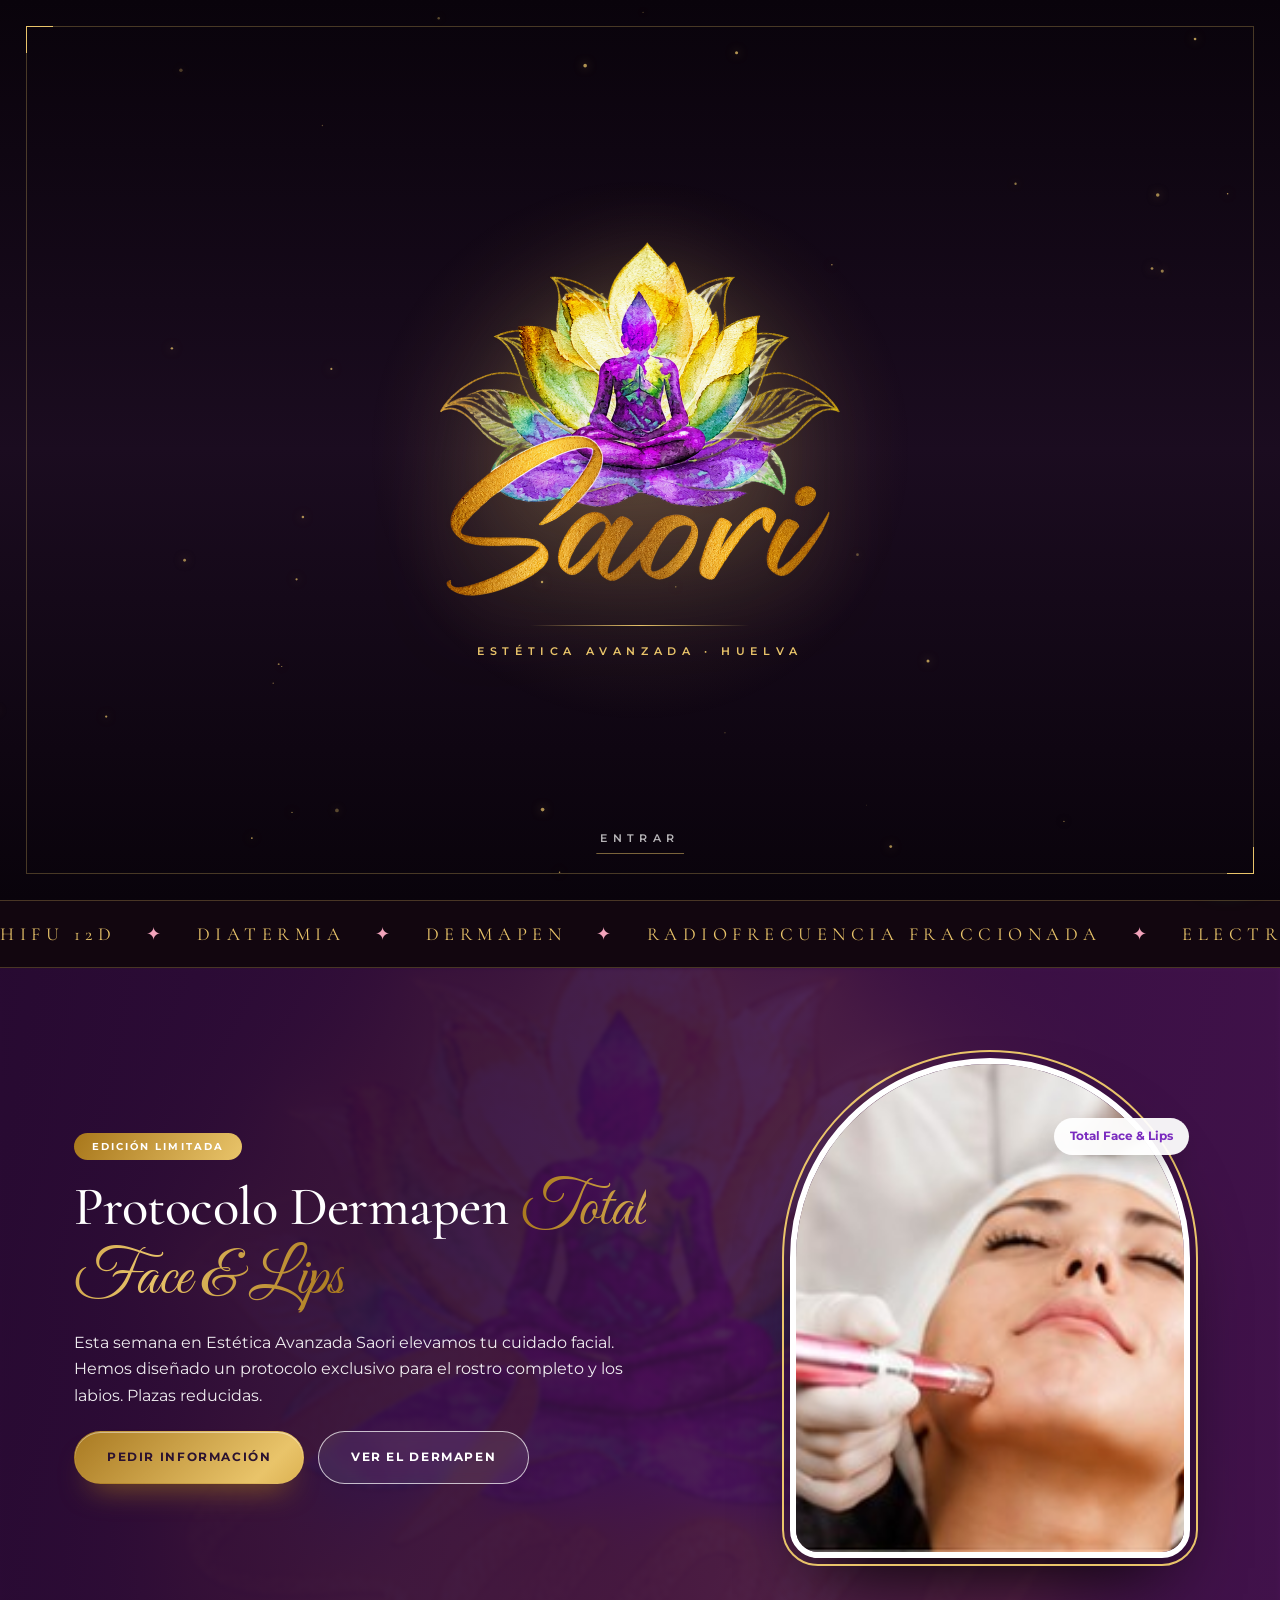
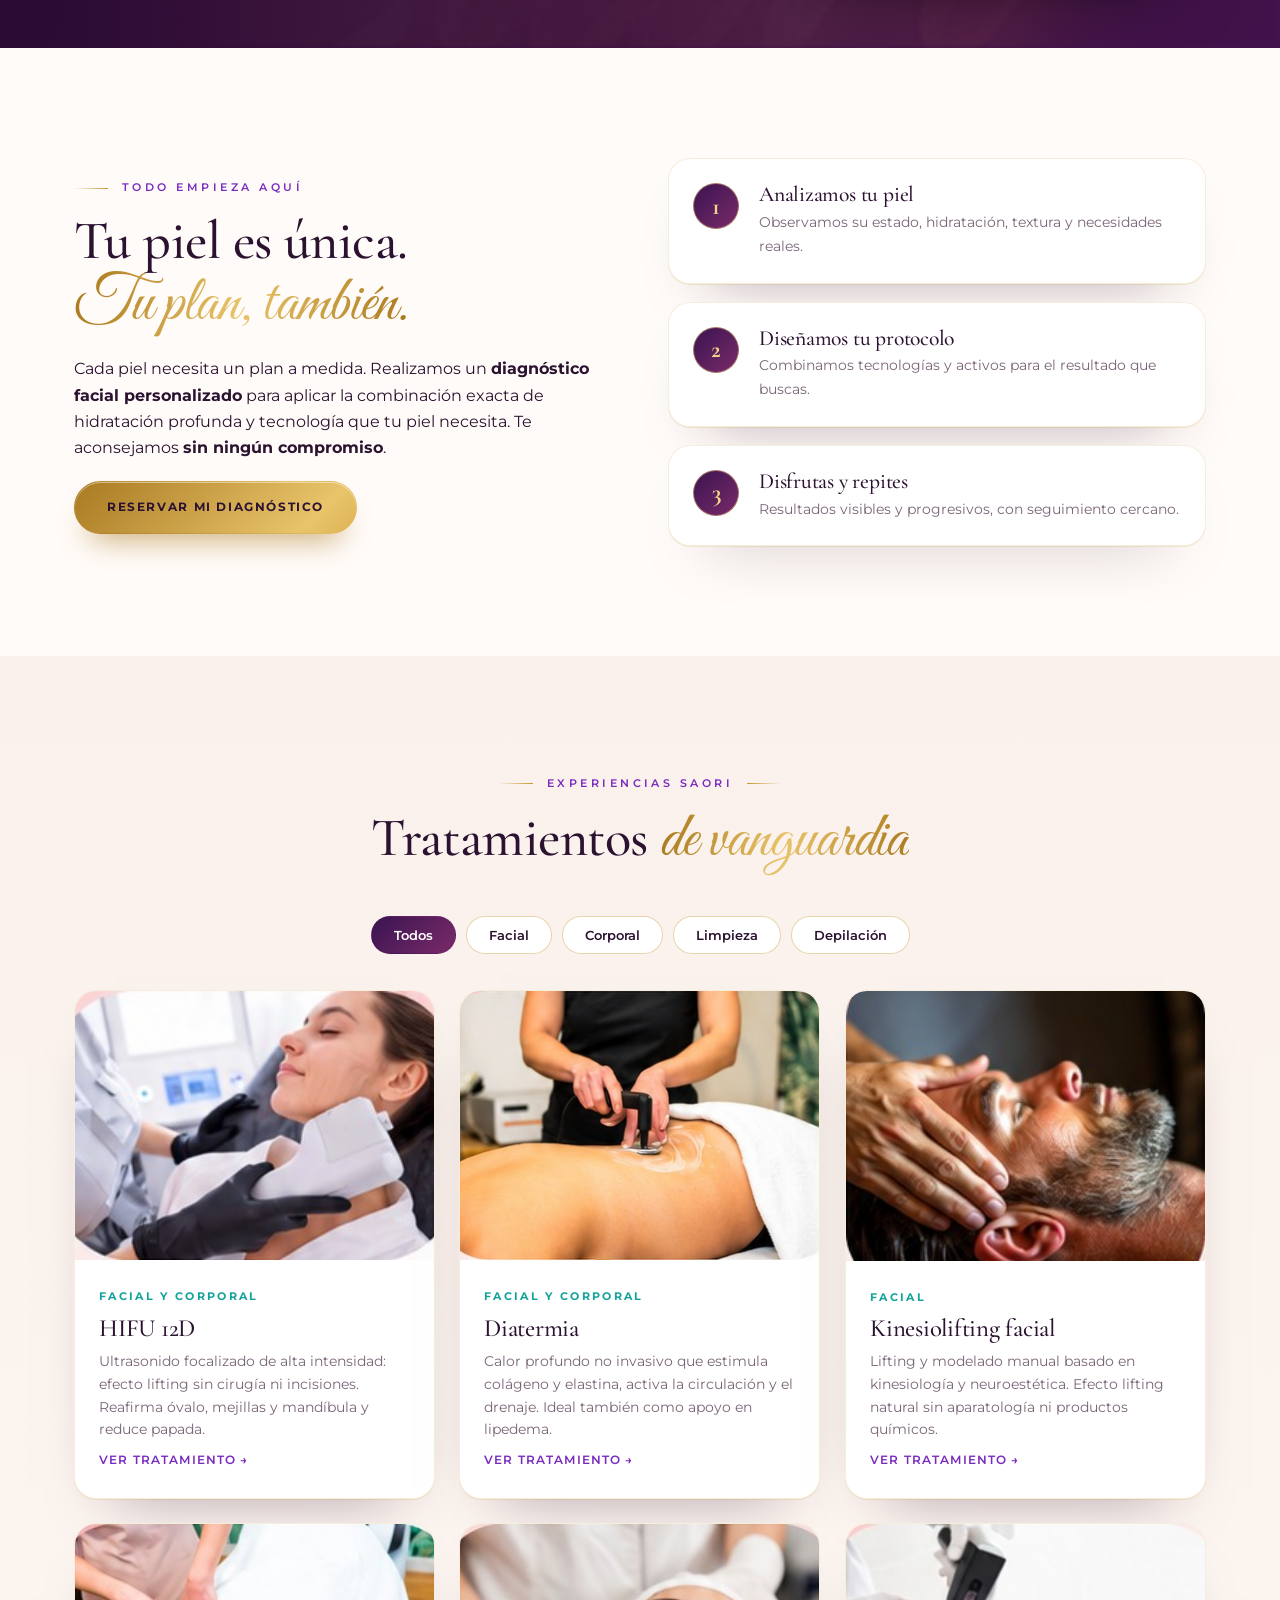
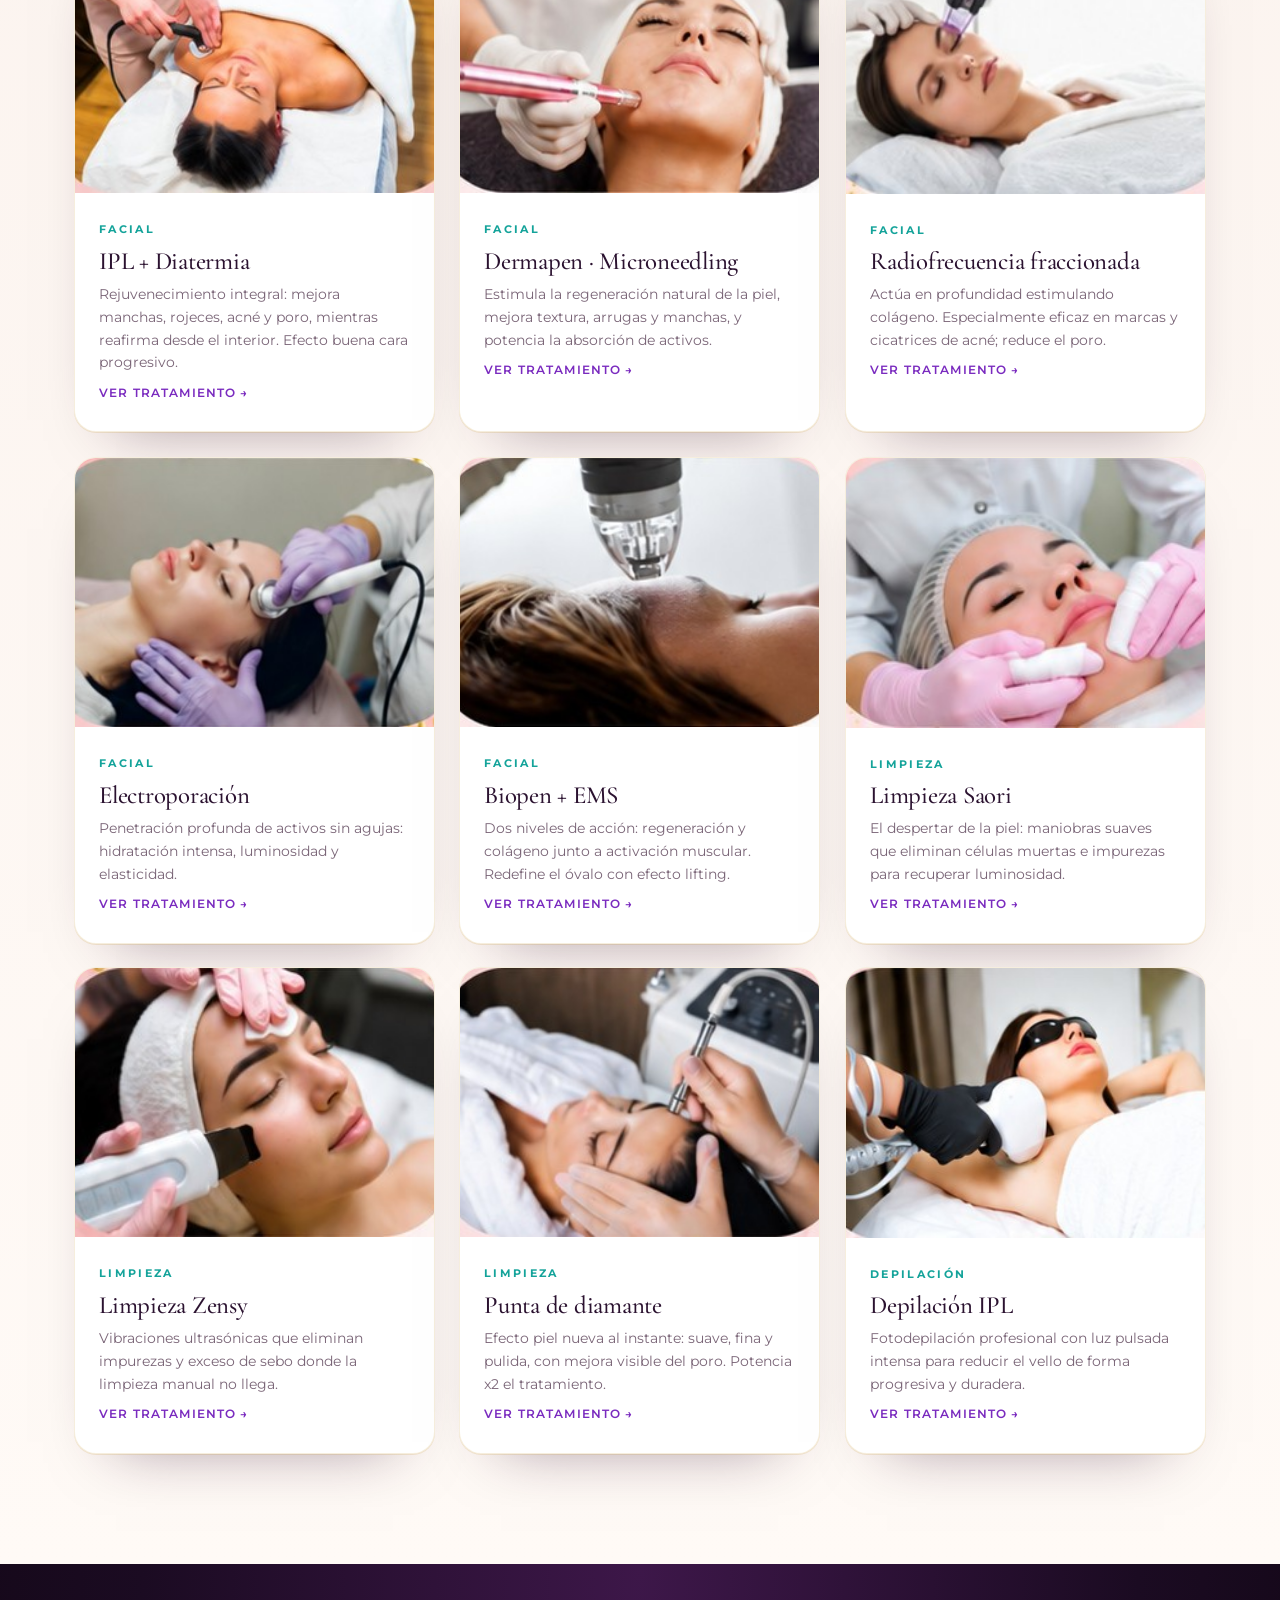
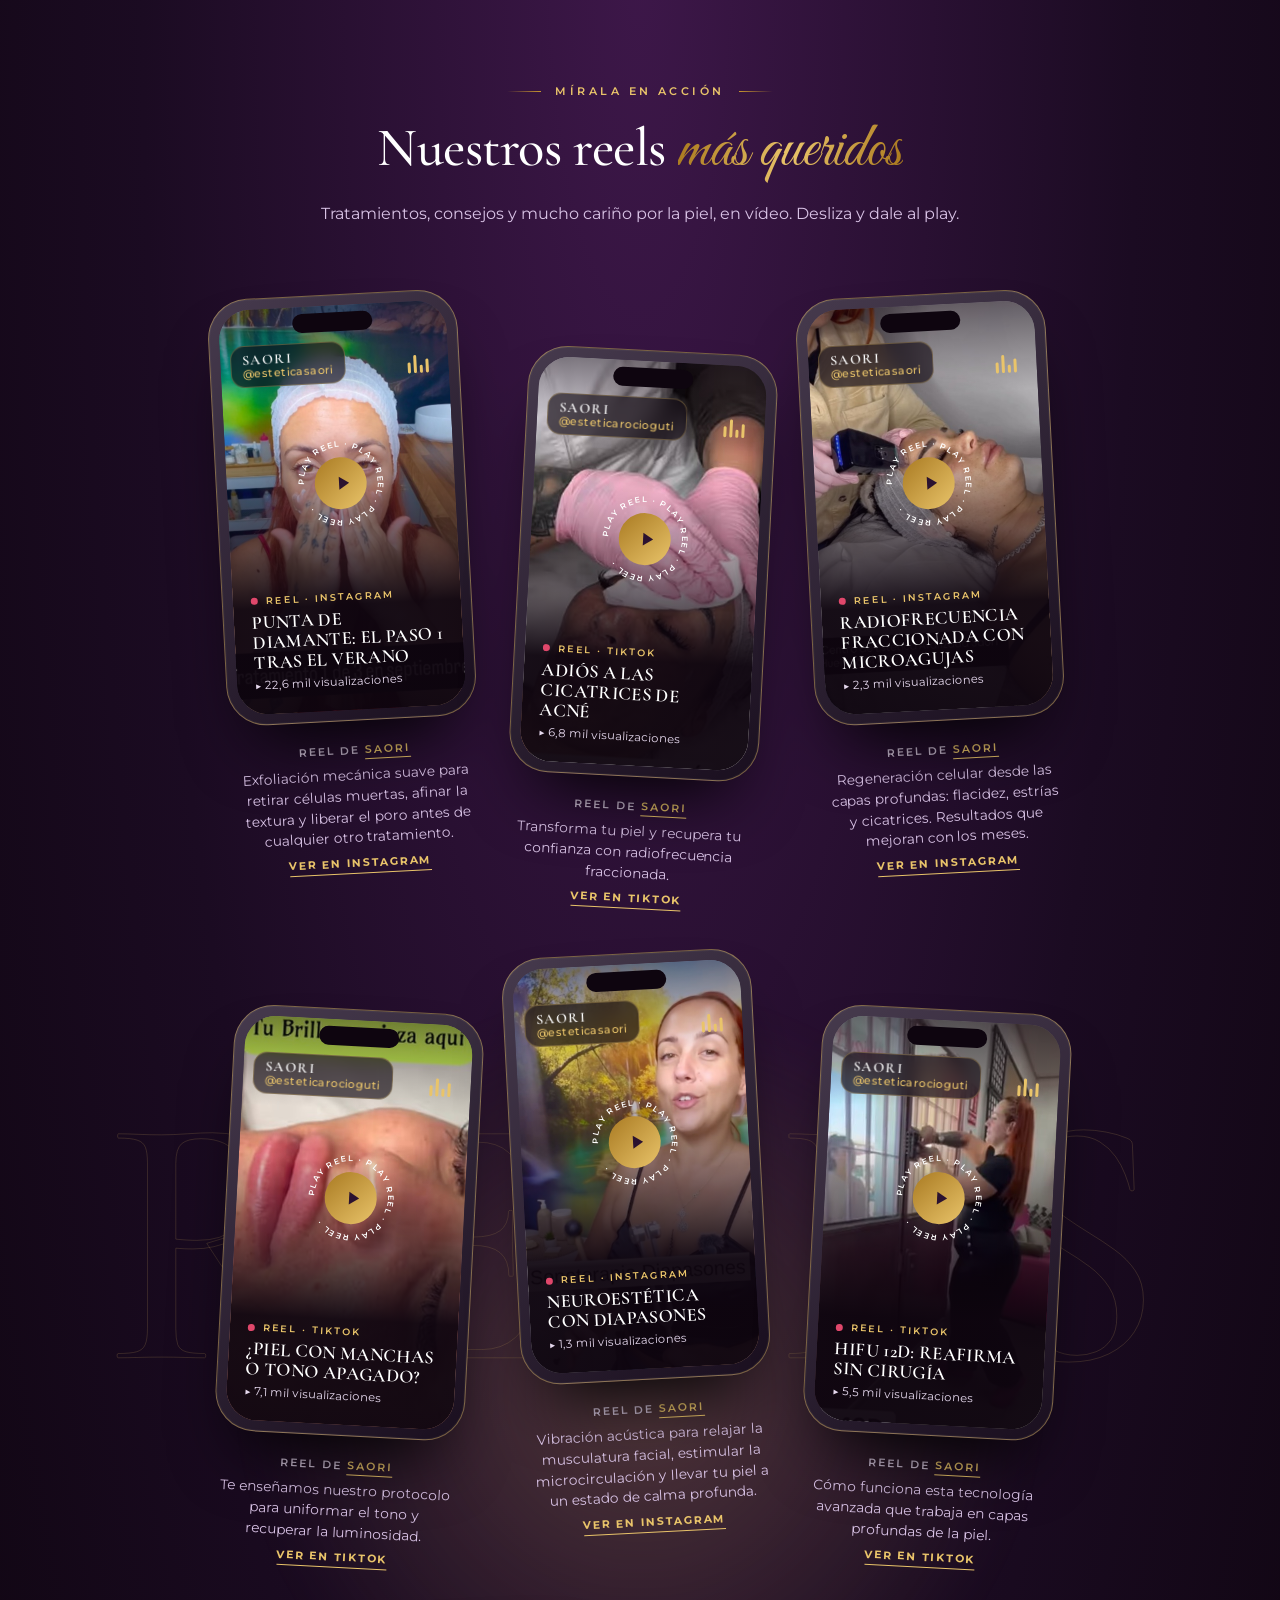
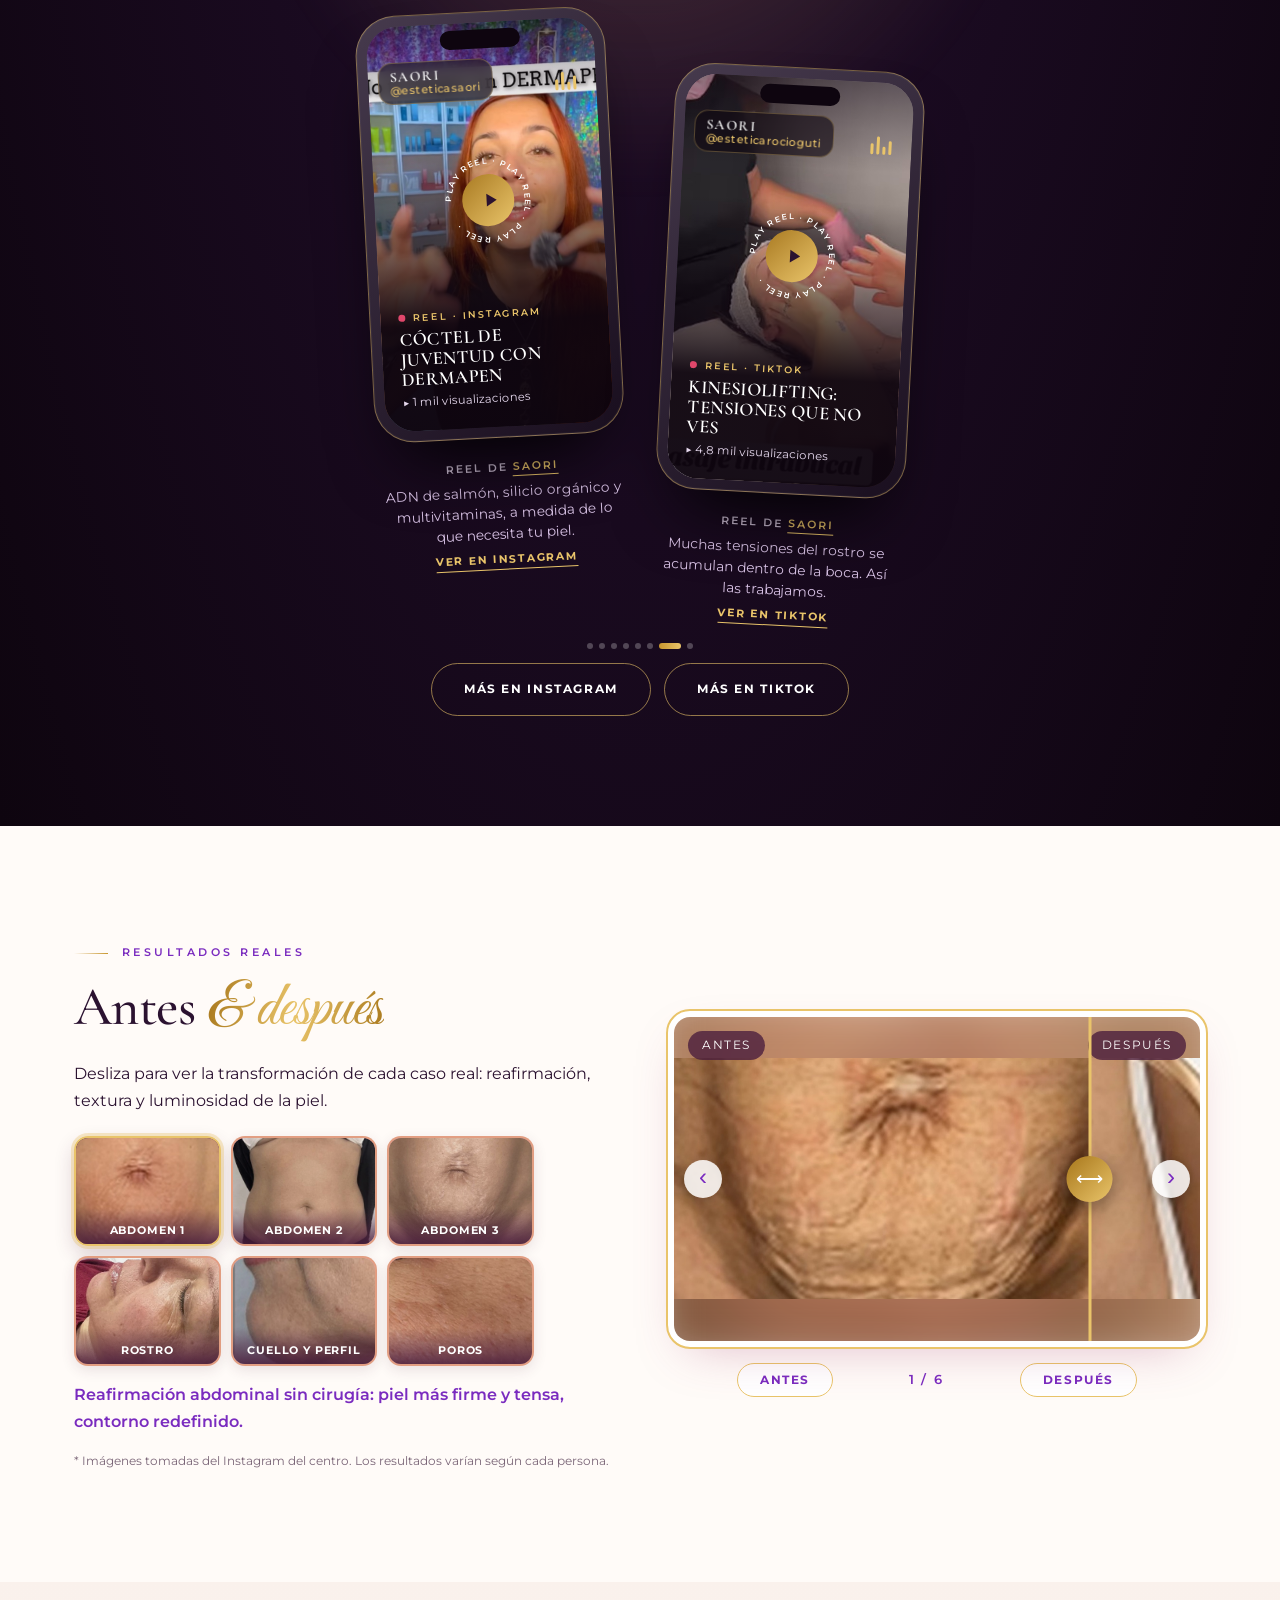
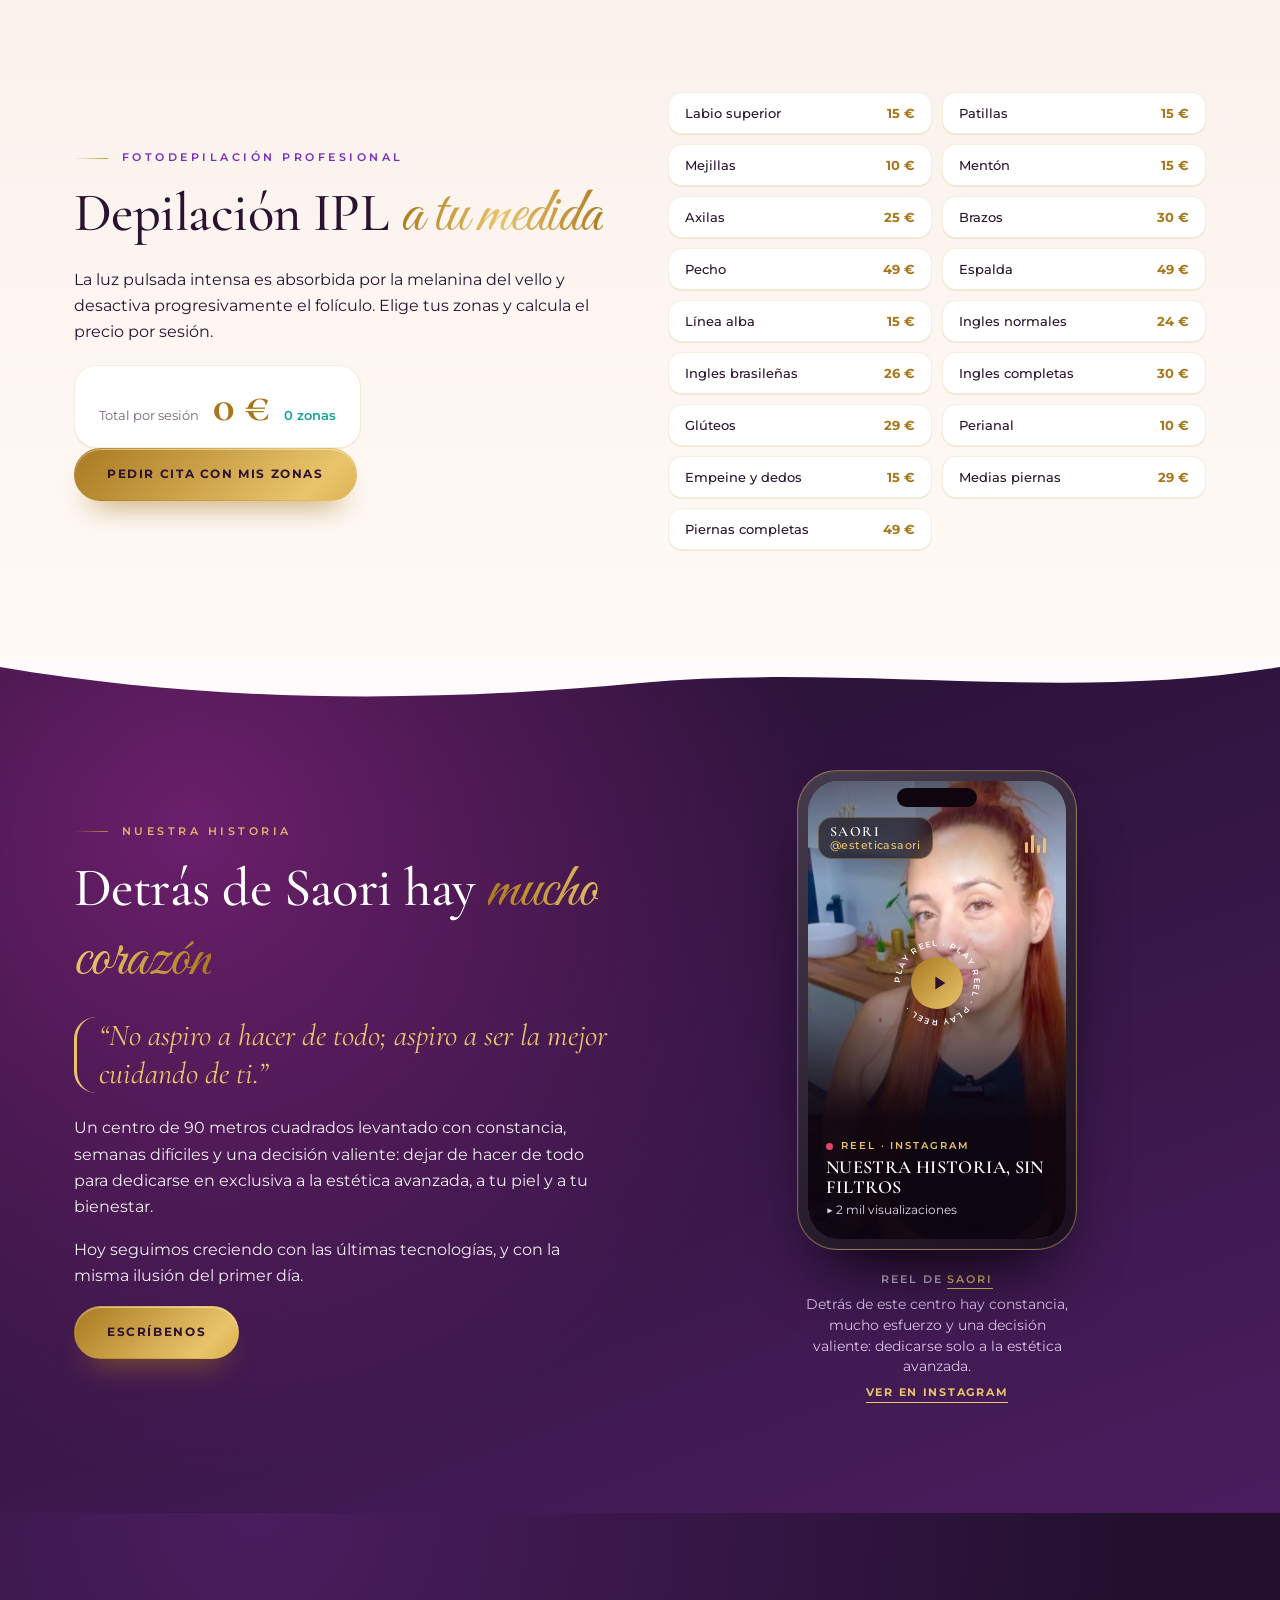
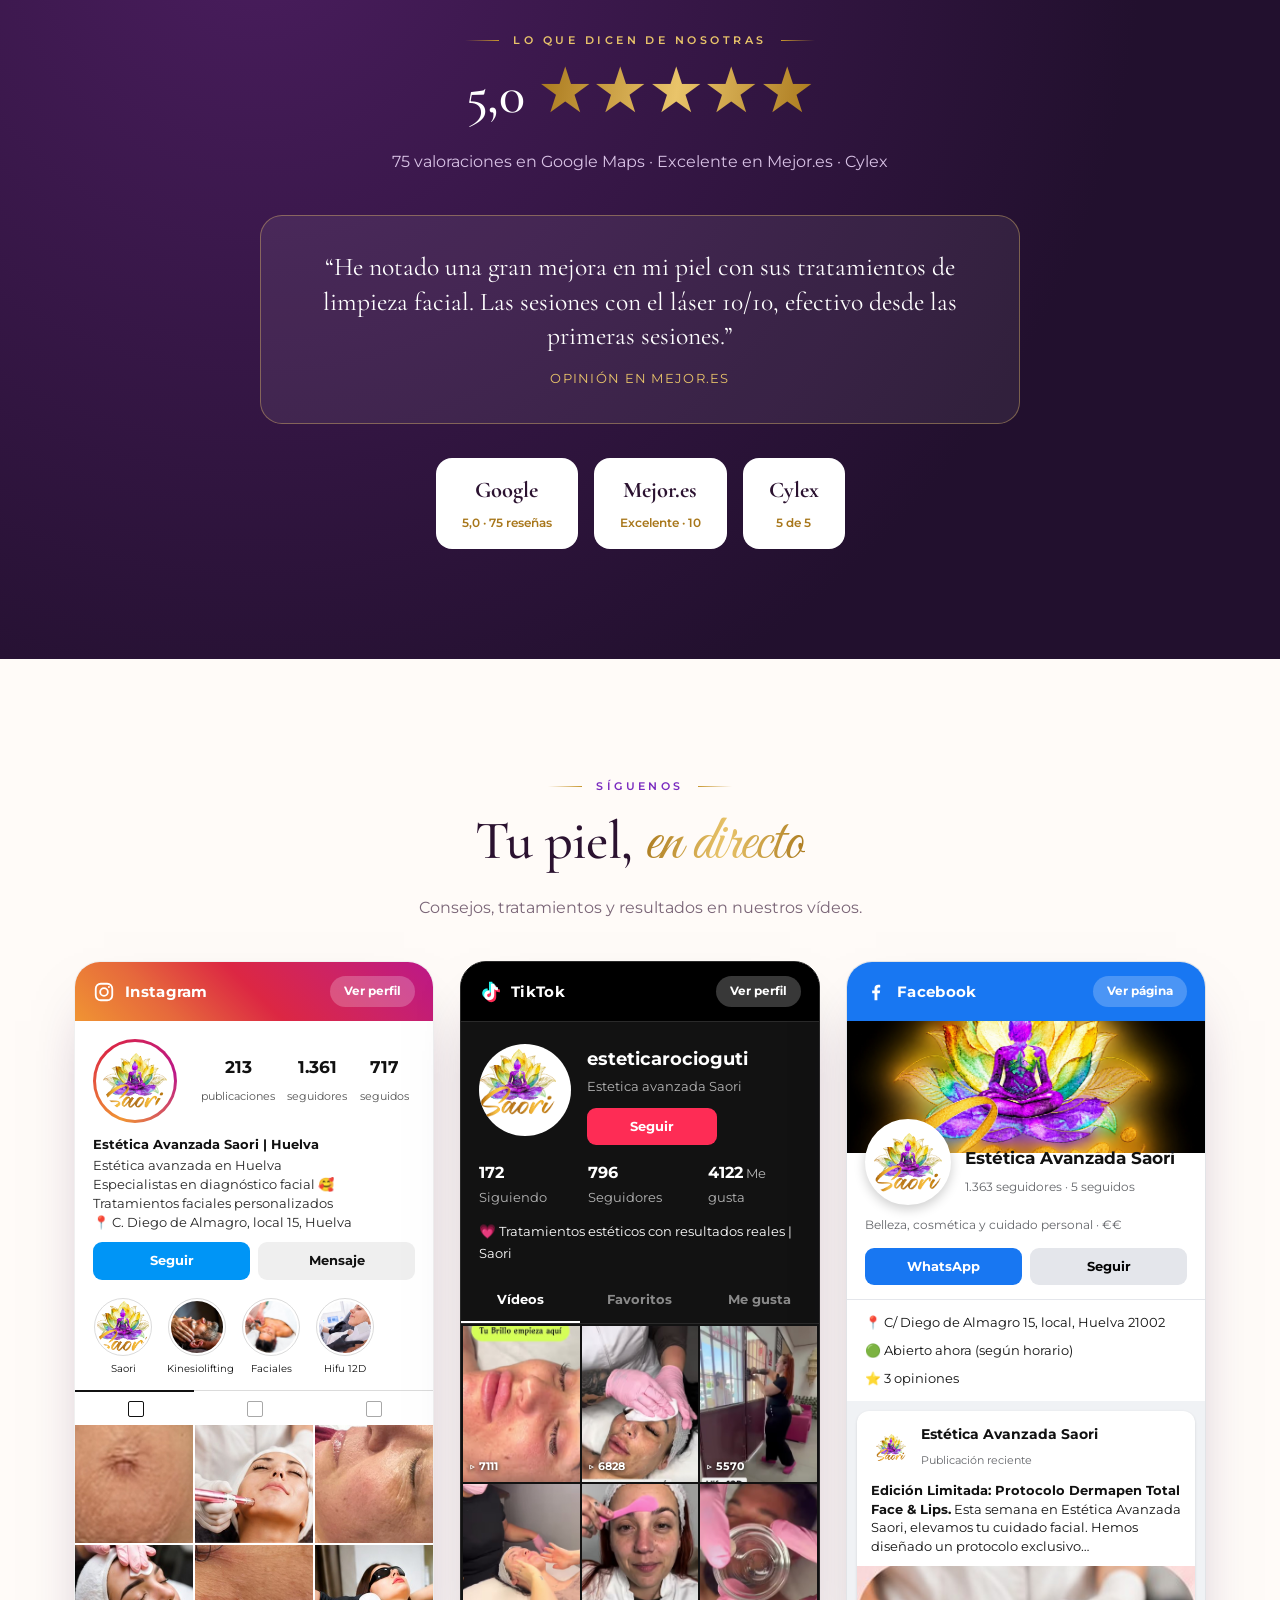
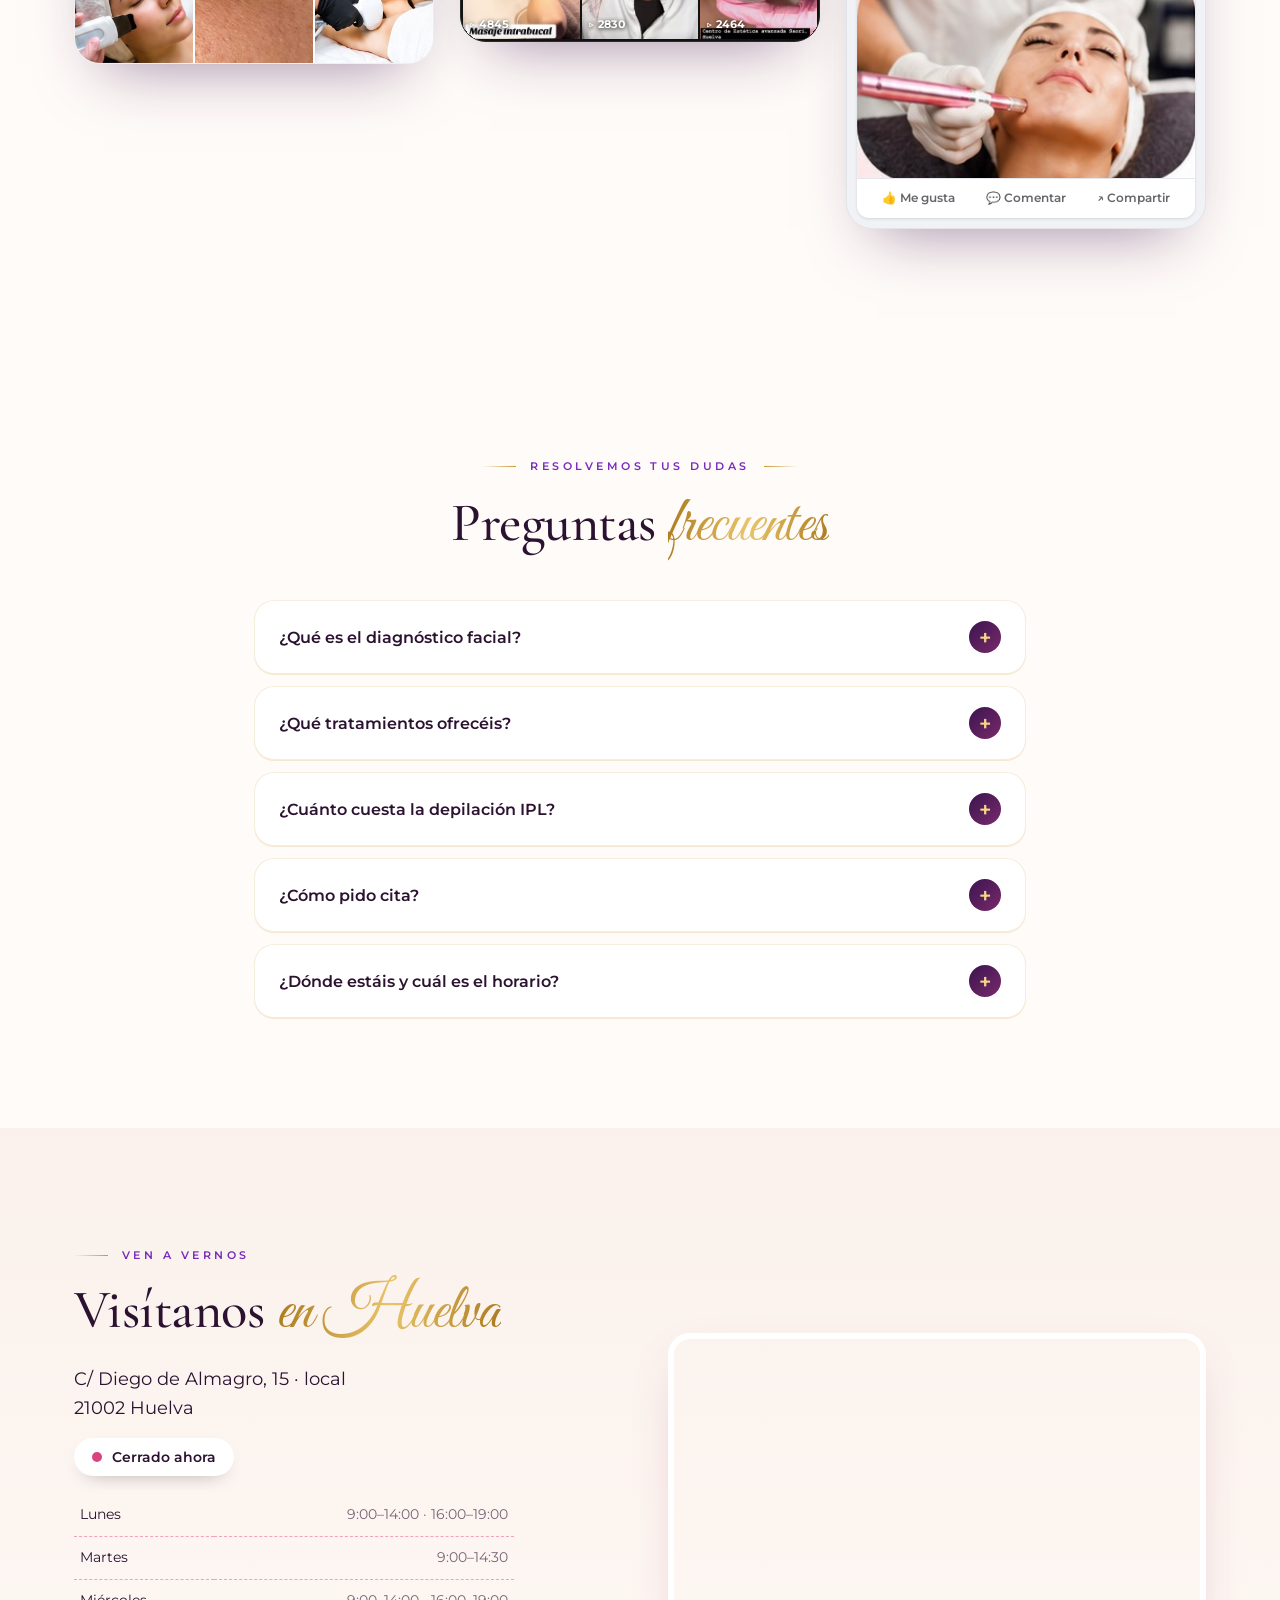
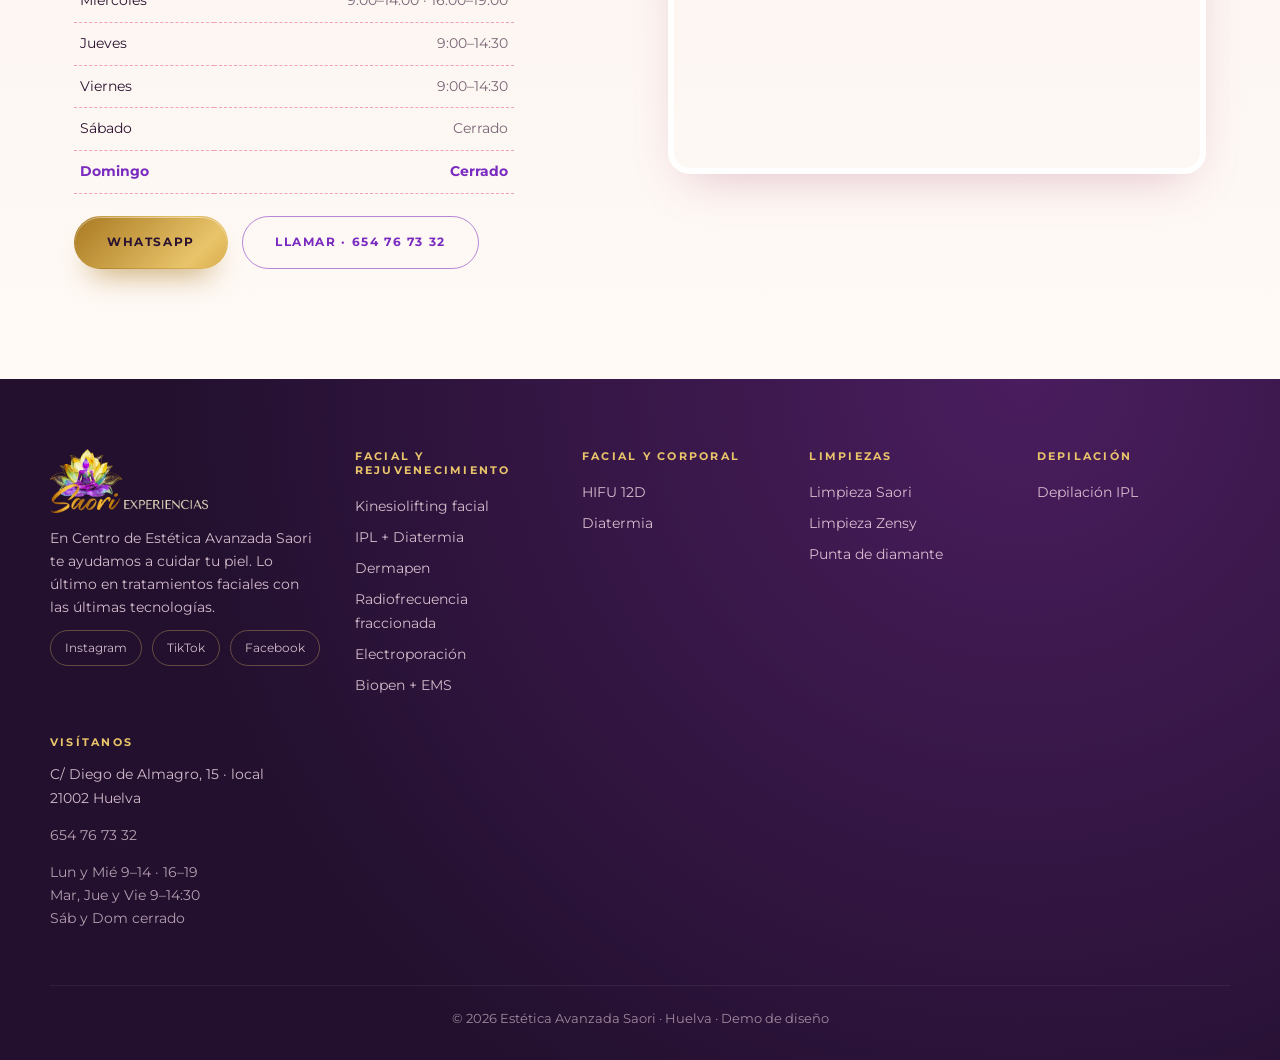
==== commit efcb8cc9: "Versiona CSS y JS para evitar copias antiguas en caché Co-Authored-By: Claude Sonnet 5.5 <noreply@an" ====
--- a/index.html
+++ b/index.html
@@ -9,7 +9,7 @@
 <link rel="preconnect" href="https://fonts.googleapis.com">
 <link rel="preconnect" href="https://fonts.gstatic.com" crossorigin>
 <link href="https://fonts.googleapis.com/css2?family=Cormorant+Garamond:ital,wght@0,500;0,600;0,700;1,500&family=Great+Vibes&family=Montserrat:wght@400;500;600;700&display=swap" rel="stylesheet">
-<link rel="stylesheet" href="styles.css"><link rel="stylesheet" href="site.css"><link rel="stylesheet" href="extra.css"><link rel="stylesheet" href="premium.css"><link rel="stylesheet" href="viewer.css"><link rel="stylesheet" href="reelstyle.css">
+<link rel="stylesheet" href="styles.css?v=1792570693"><link rel="stylesheet" href="site.css?v=1792570693"><link rel="stylesheet" href="extra.css?v=1792570693"><link rel="stylesheet" href="premium.css?v=1792570693"><link rel="stylesheet" href="viewer.css?v=1792570693"><link rel="stylesheet" href="reelstyle.css?v=1792570693">
 <script>try{if(!sessionStorage.getItem("saoriSplash")&&!matchMedia("(prefers-reduced-motion: reduce)").matches)document.documentElement.classList.add("has-splash")}catch(e){}</script>
 </head>
 <body class="home">
@@ -506,9 +506,9 @@
 <a class="wa-float" href="https://wa.me/34654767332?text=Hola%2C%20quiero%20pedir%20mi%20diagn%C3%B3stico%20facial" target="_blank" rel="noopener" aria-label="WhatsApp">
   <svg viewBox="0 0 32 32" width="30" height="30" fill="#fff"><path d="M16 3a13 13 0 0 0-11 19.8L3 29l6.4-2A13 13 0 1 0 16 3zm0 2.4a10.6 10.6 0 1 1-5.6 19.6l-.4-.2-3.8 1.2 1.2-3.7-.3-.4A10.6 10.6 0 0 1 16 5.4zm-3.7 5.2c-.3 0-.7.1-1 .5-.4.4-1.4 1.4-1.4 3.3s1.4 3.8 1.6 4.1c.2.3 2.8 4.4 6.9 6 3.4 1.3 4.1 1 4.8.9.8-.1 2.4-1 2.7-2 .3-.9.3-1.7.2-1.9-.1-.2-.4-.3-.8-.5l-2.5-1.2c-.3-.1-.6-.2-.8.2-.3.4-1 1.2-1.2 1.4-.2.2-.4.3-.8.1-.4-.2-1.6-.6-3-1.9-1.1-1-1.9-2.3-2.1-2.7-.2-.4 0-.6.2-.8l.6-.7c.2-.2.2-.4.4-.6.1-.2.1-.5 0-.7l-1.1-2.7c-.3-.7-.6-.6-.8-.6z"/></svg>
 </a>
-<script src="app.js"></script>
-<script src="premium.js"></script>
-<script src="viewer.js"></script>
-<script src="splash.js"></script>
+<script src="app.js?v=1792570693"></script>
+<script src="premium.js?v=1792570693"></script>
+<script src="viewer.js?v=1792570693"></script>
+<script src="splash.js?v=1792570693"></script>
 </body>
 </html>
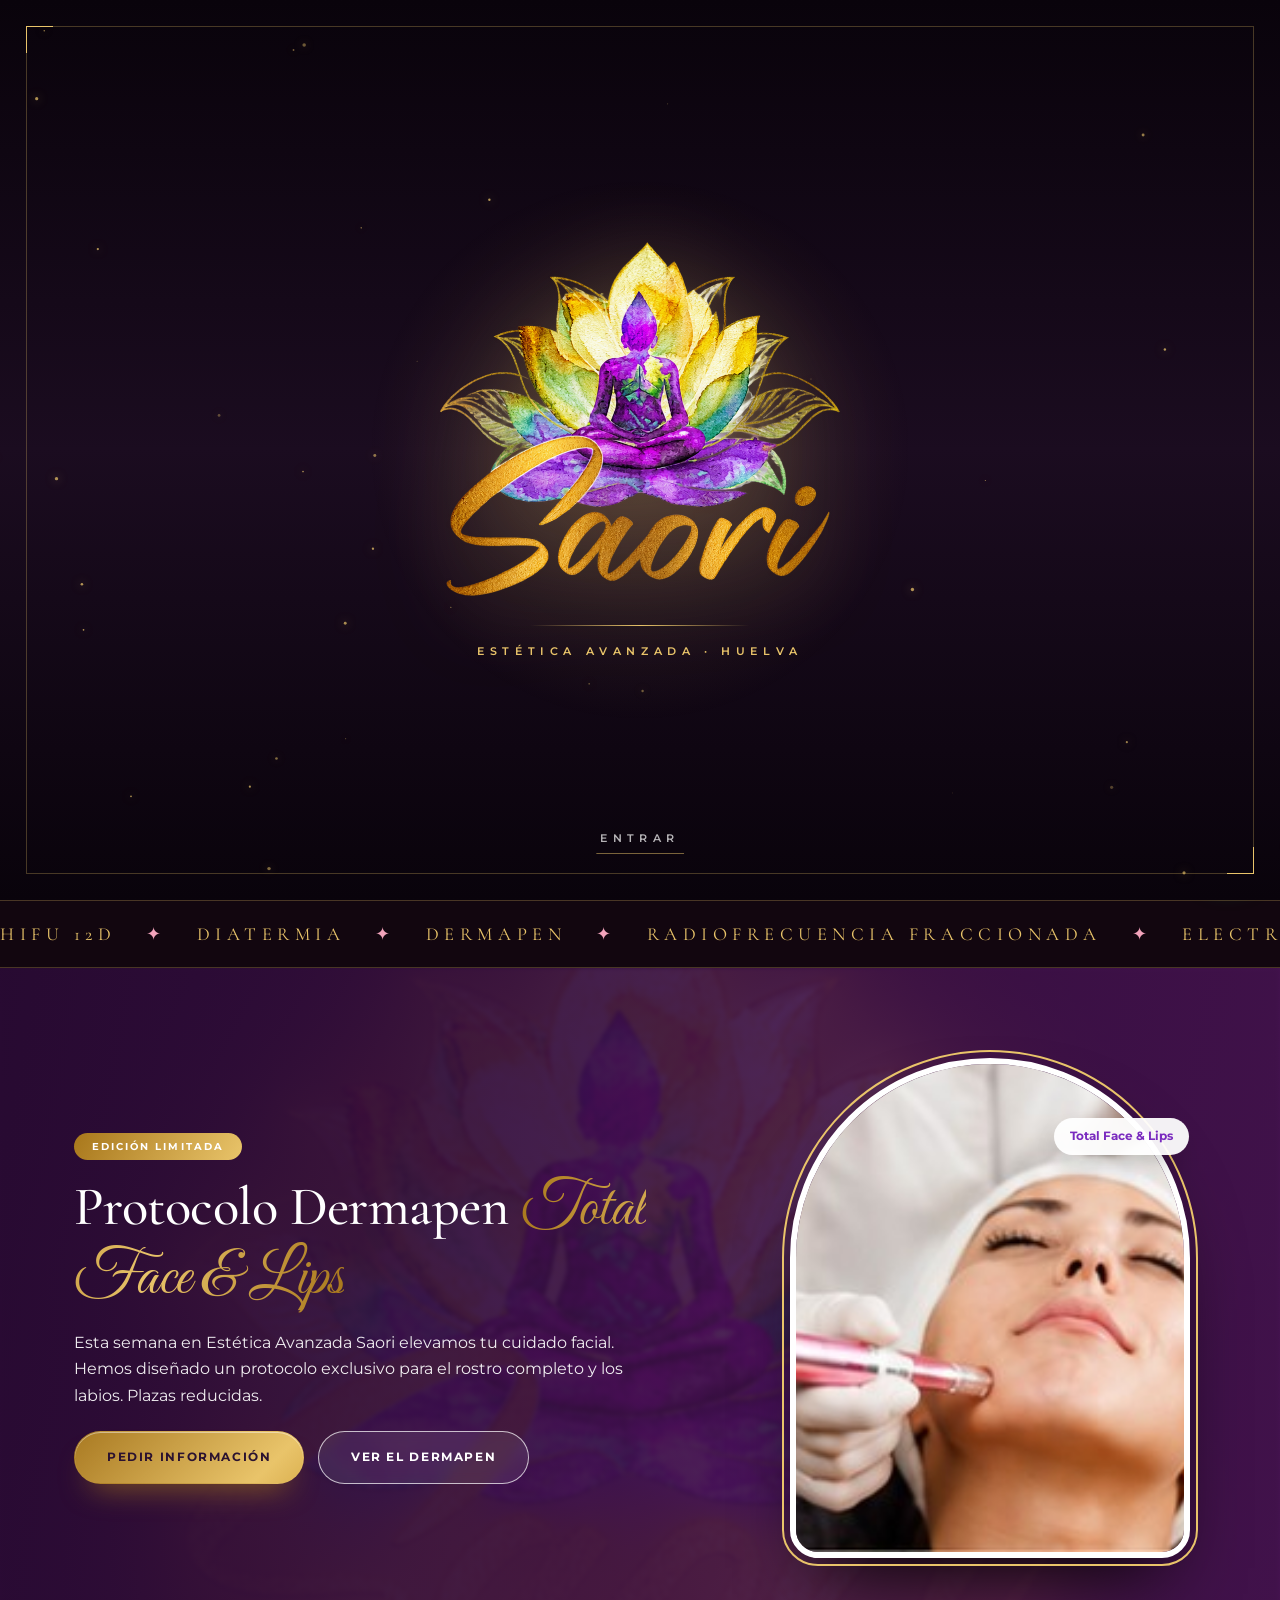
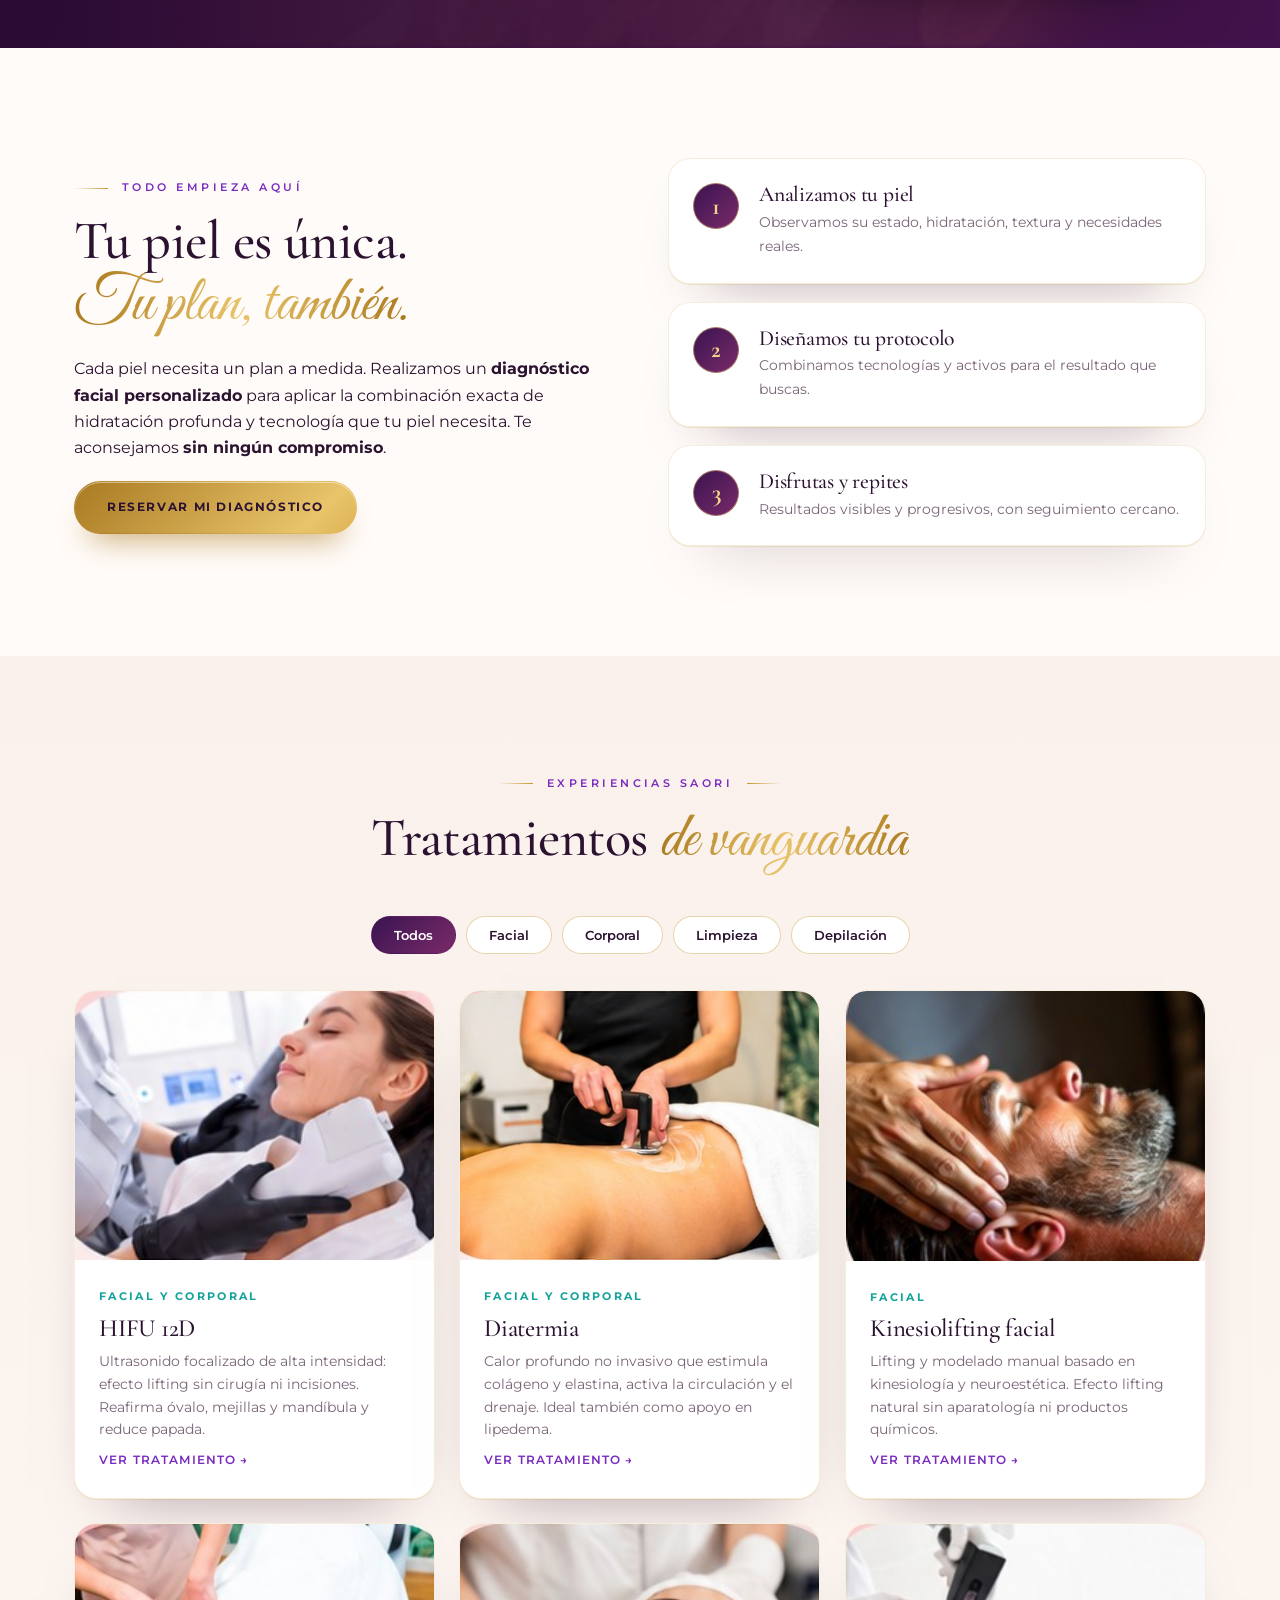
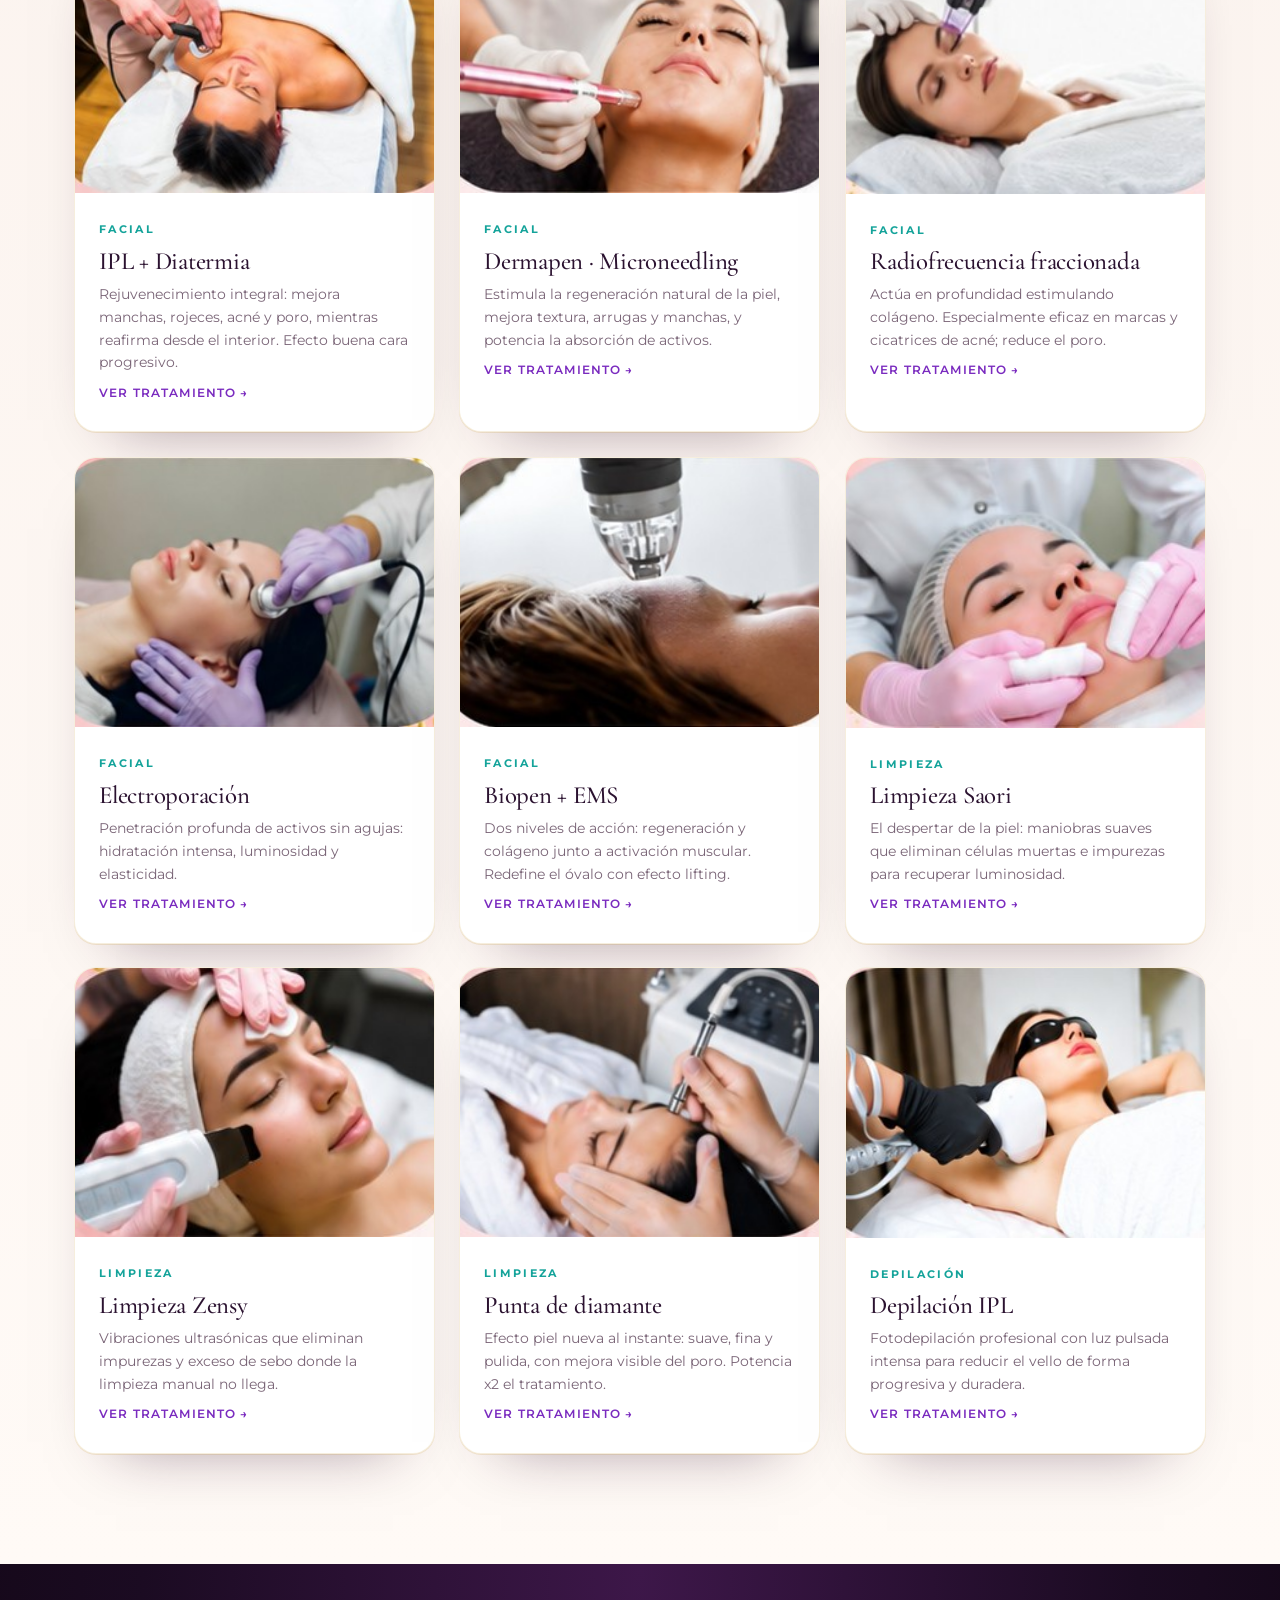
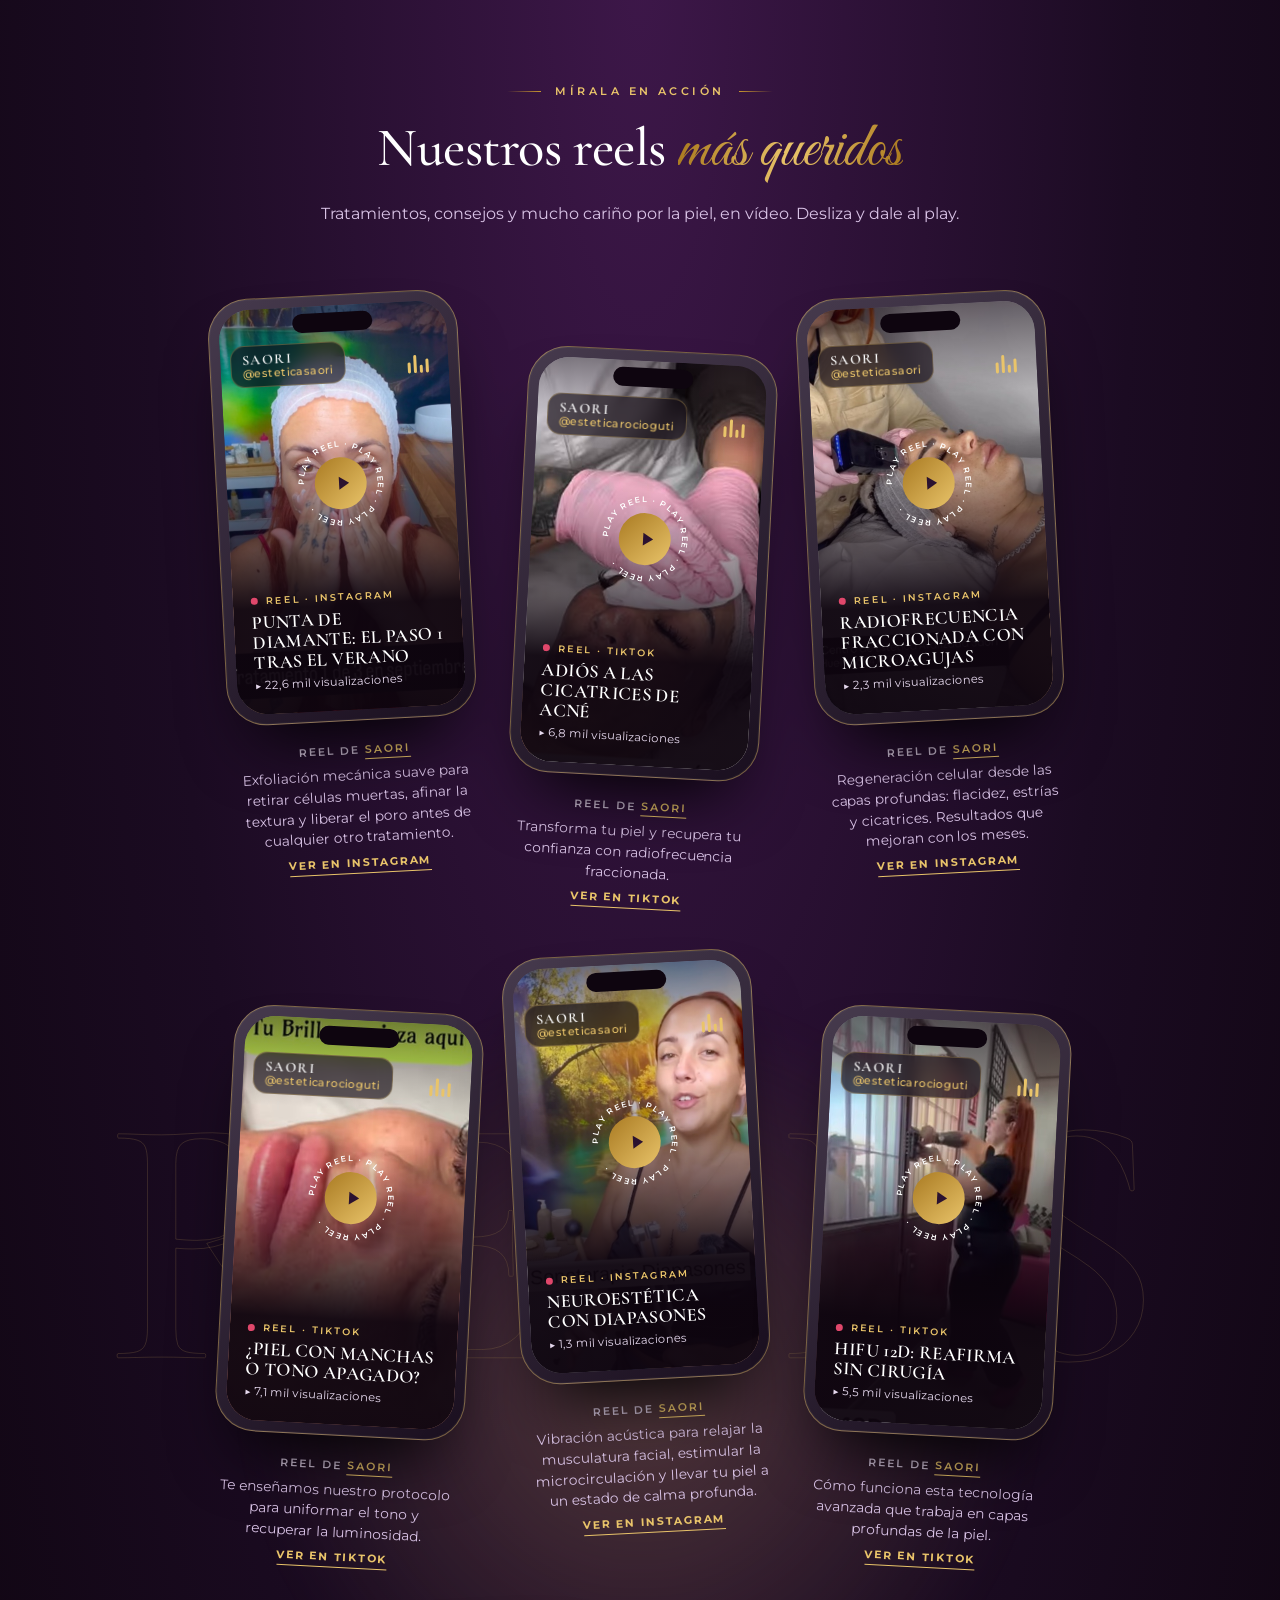
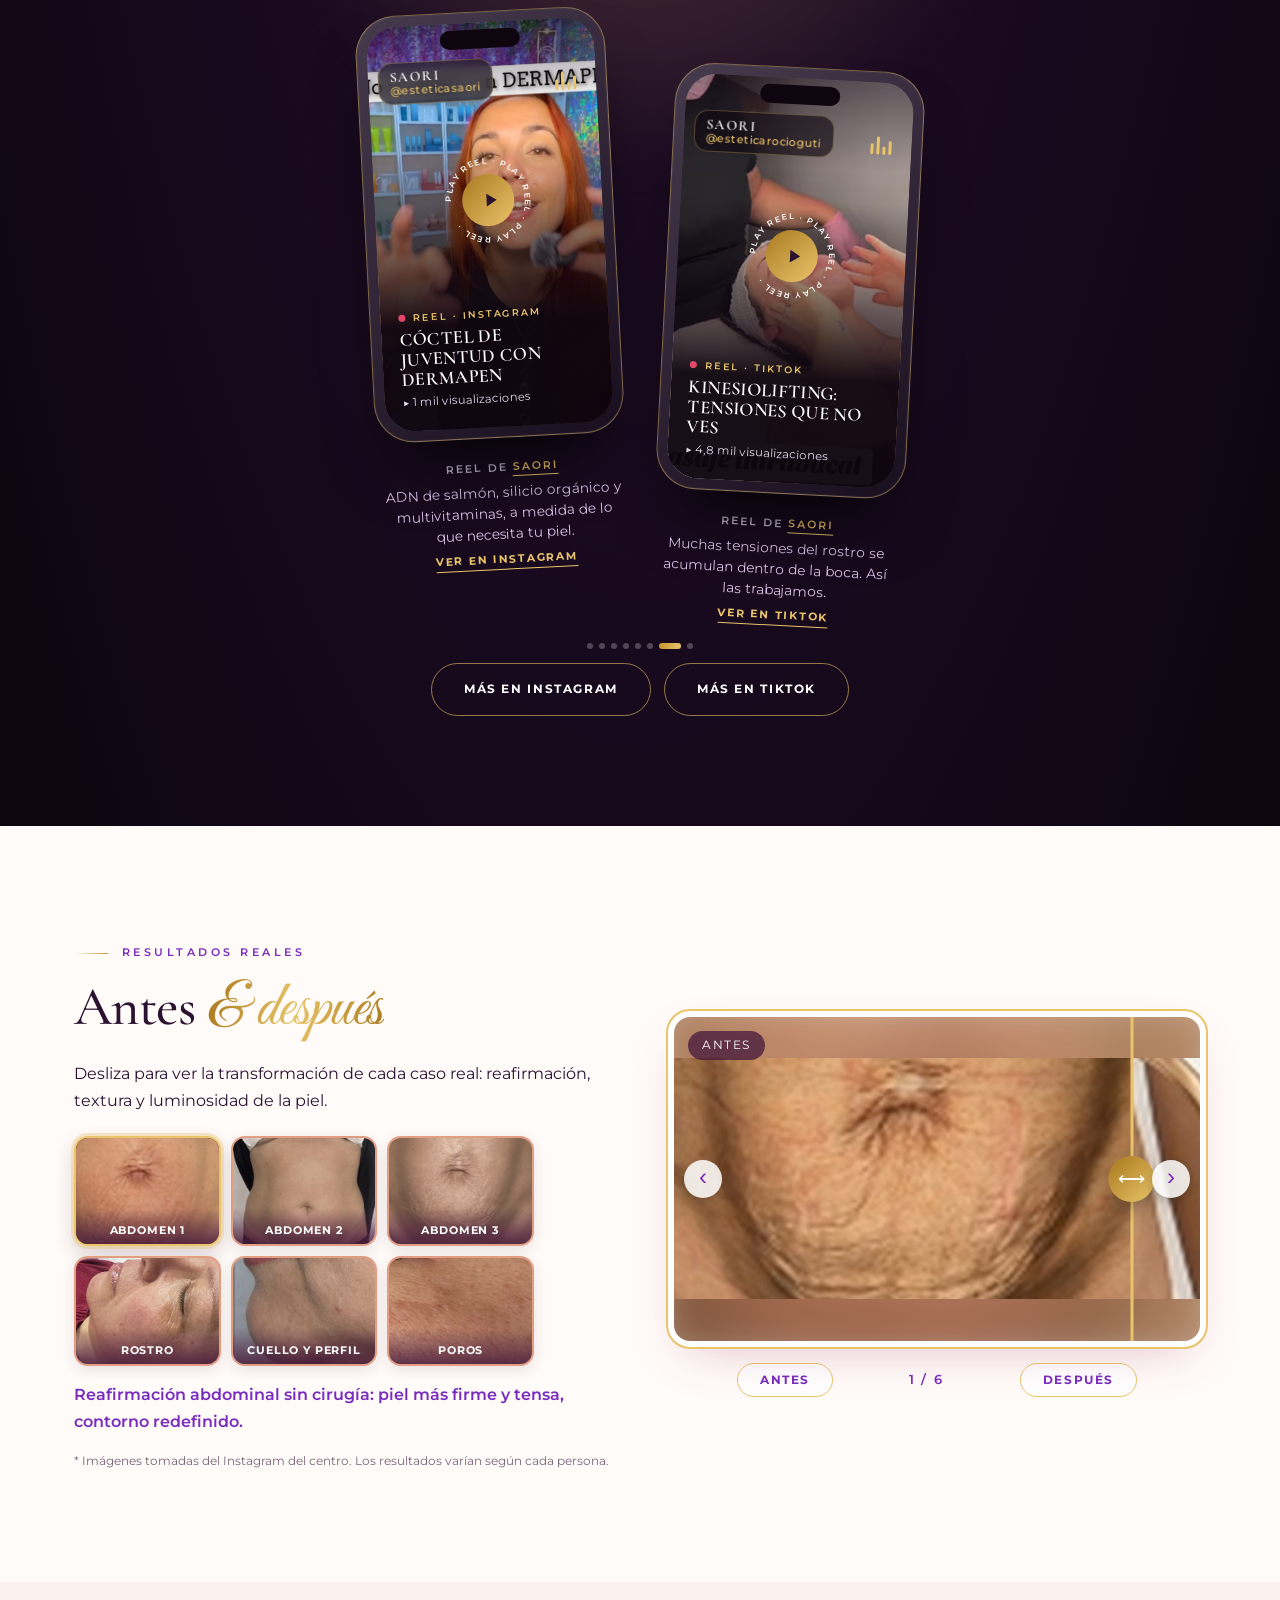
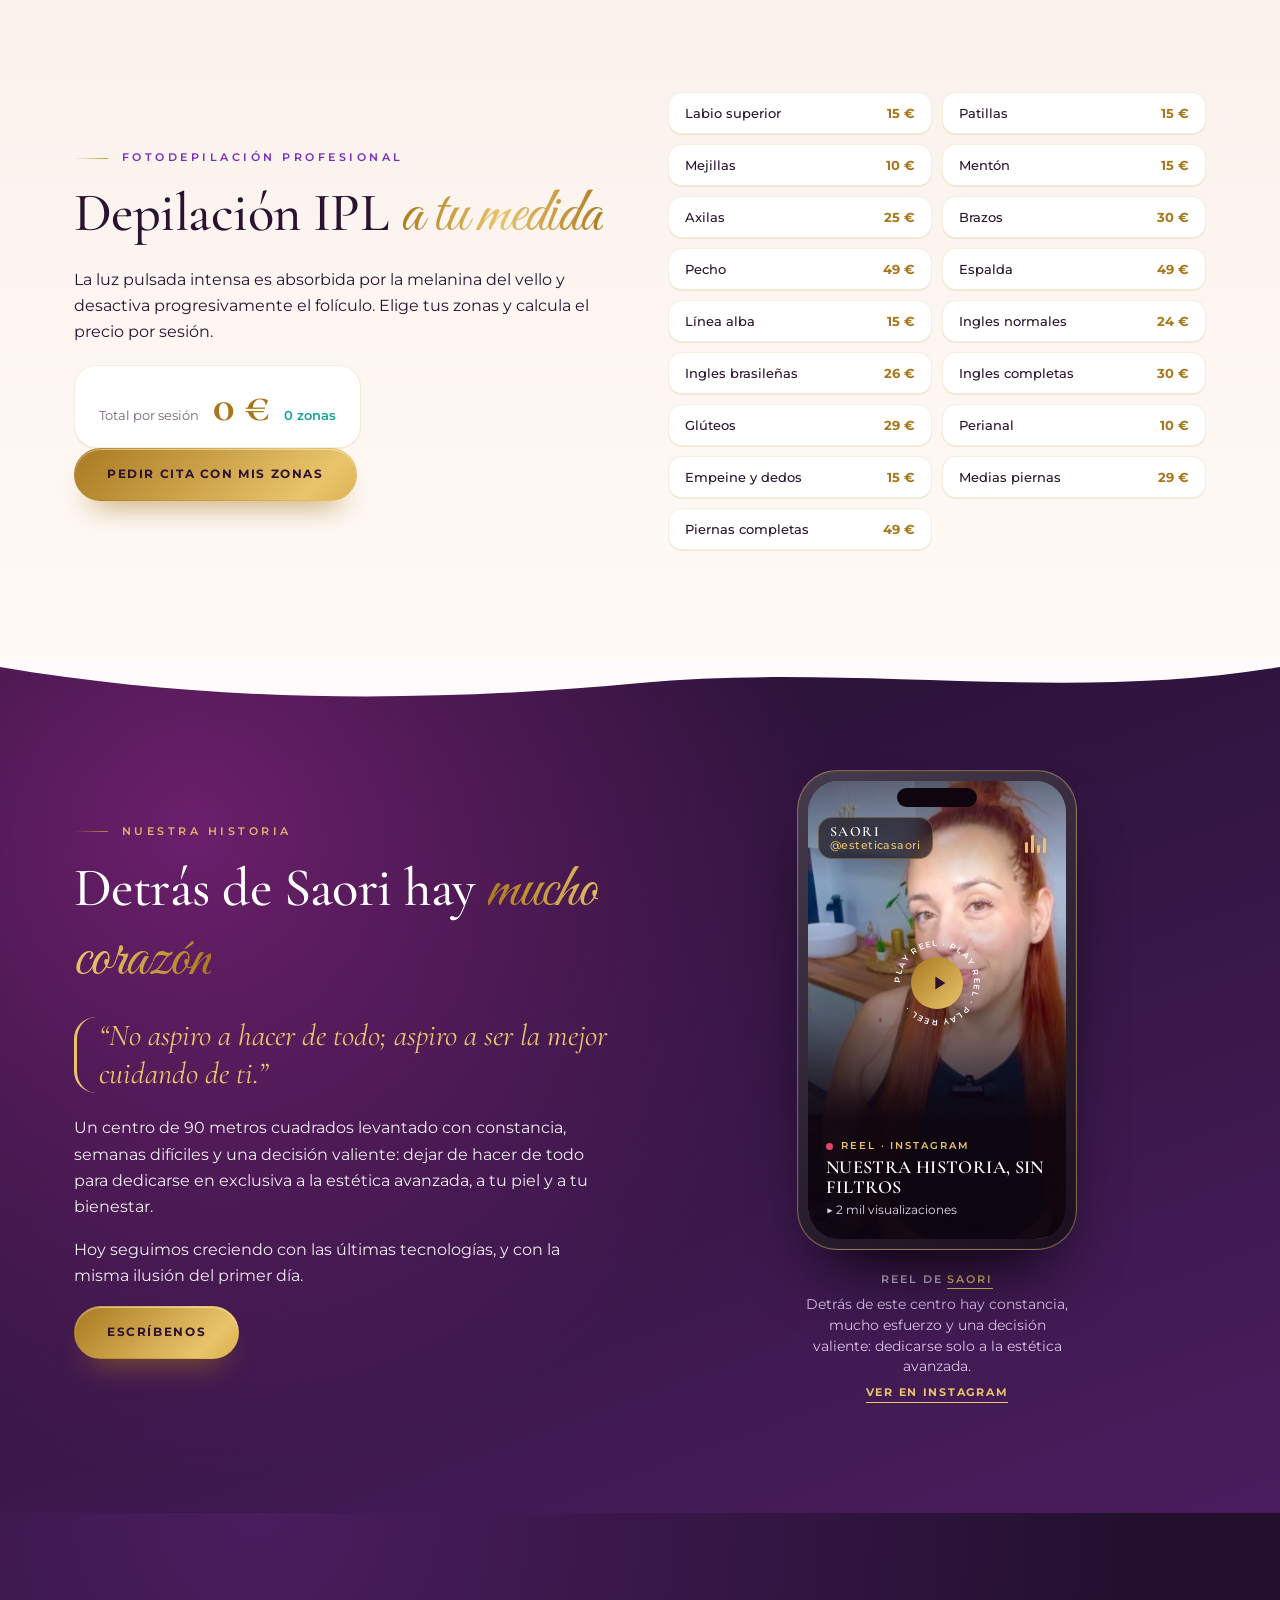
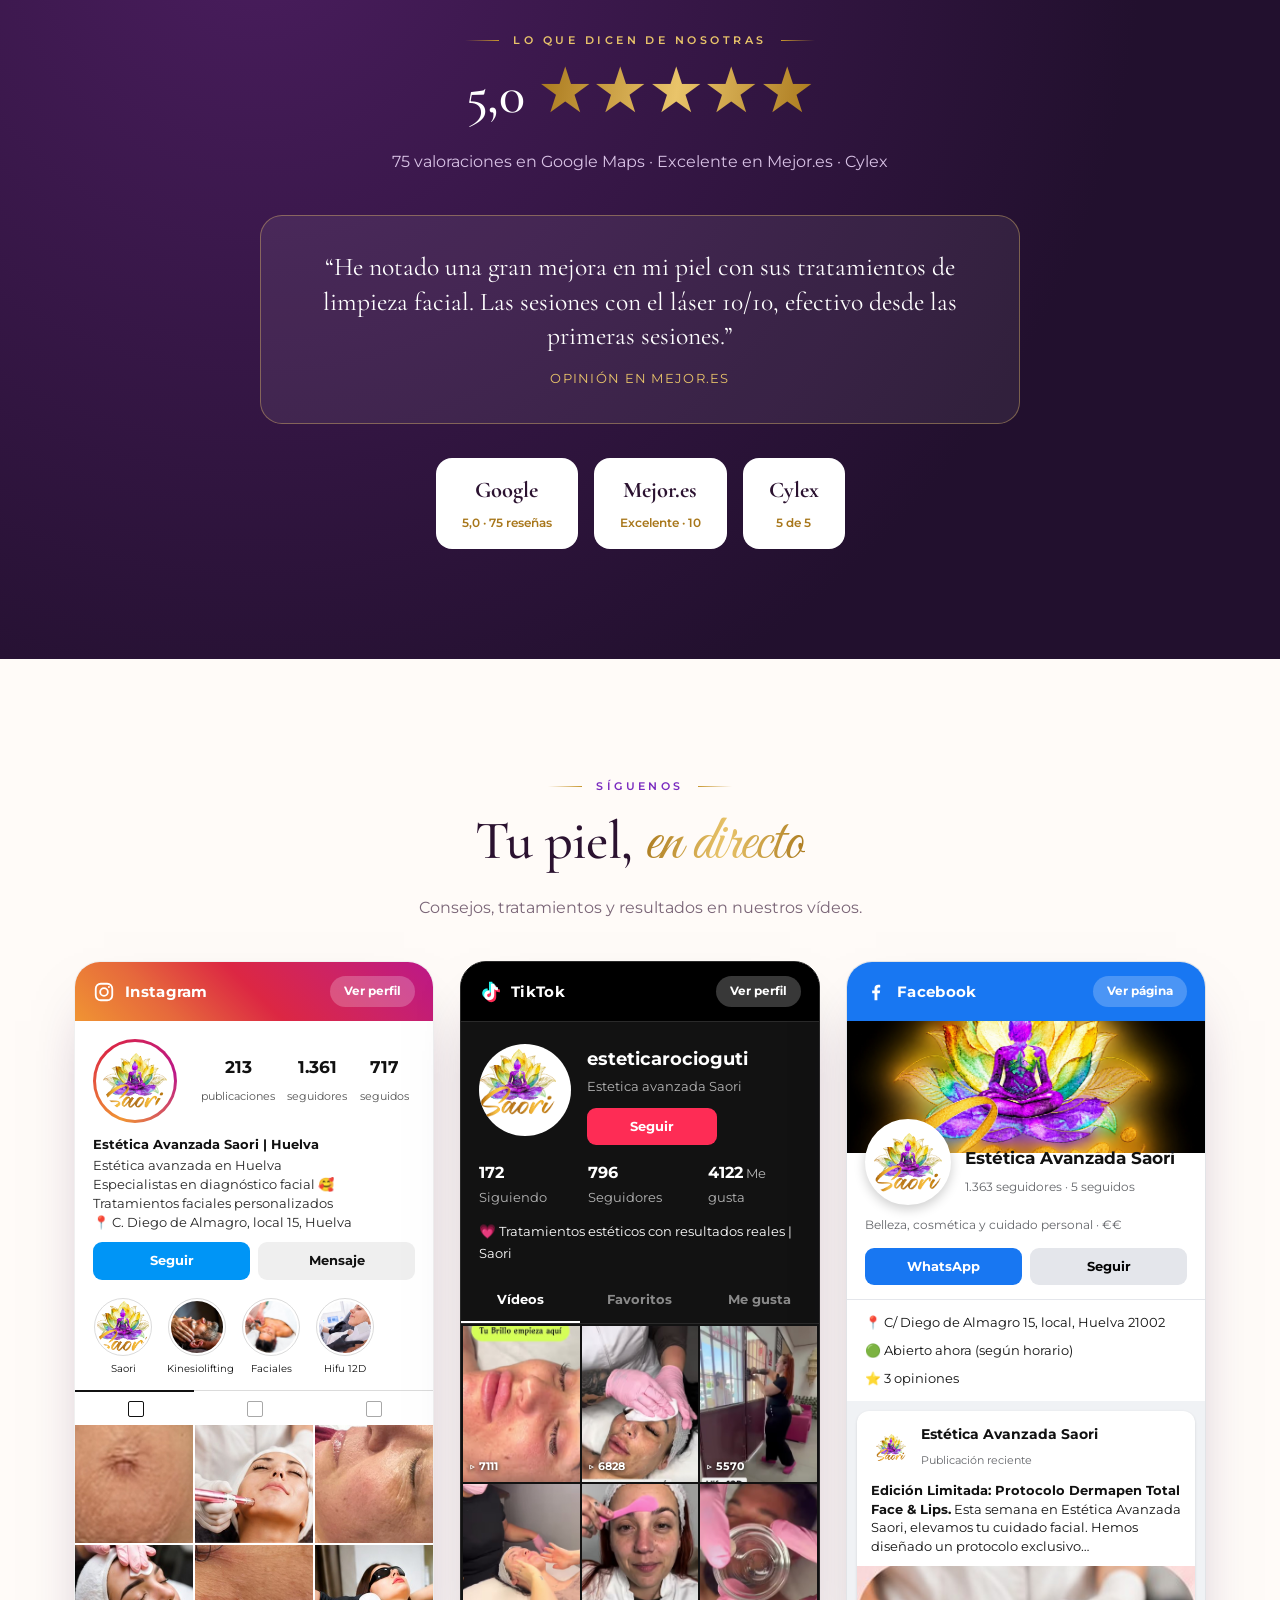
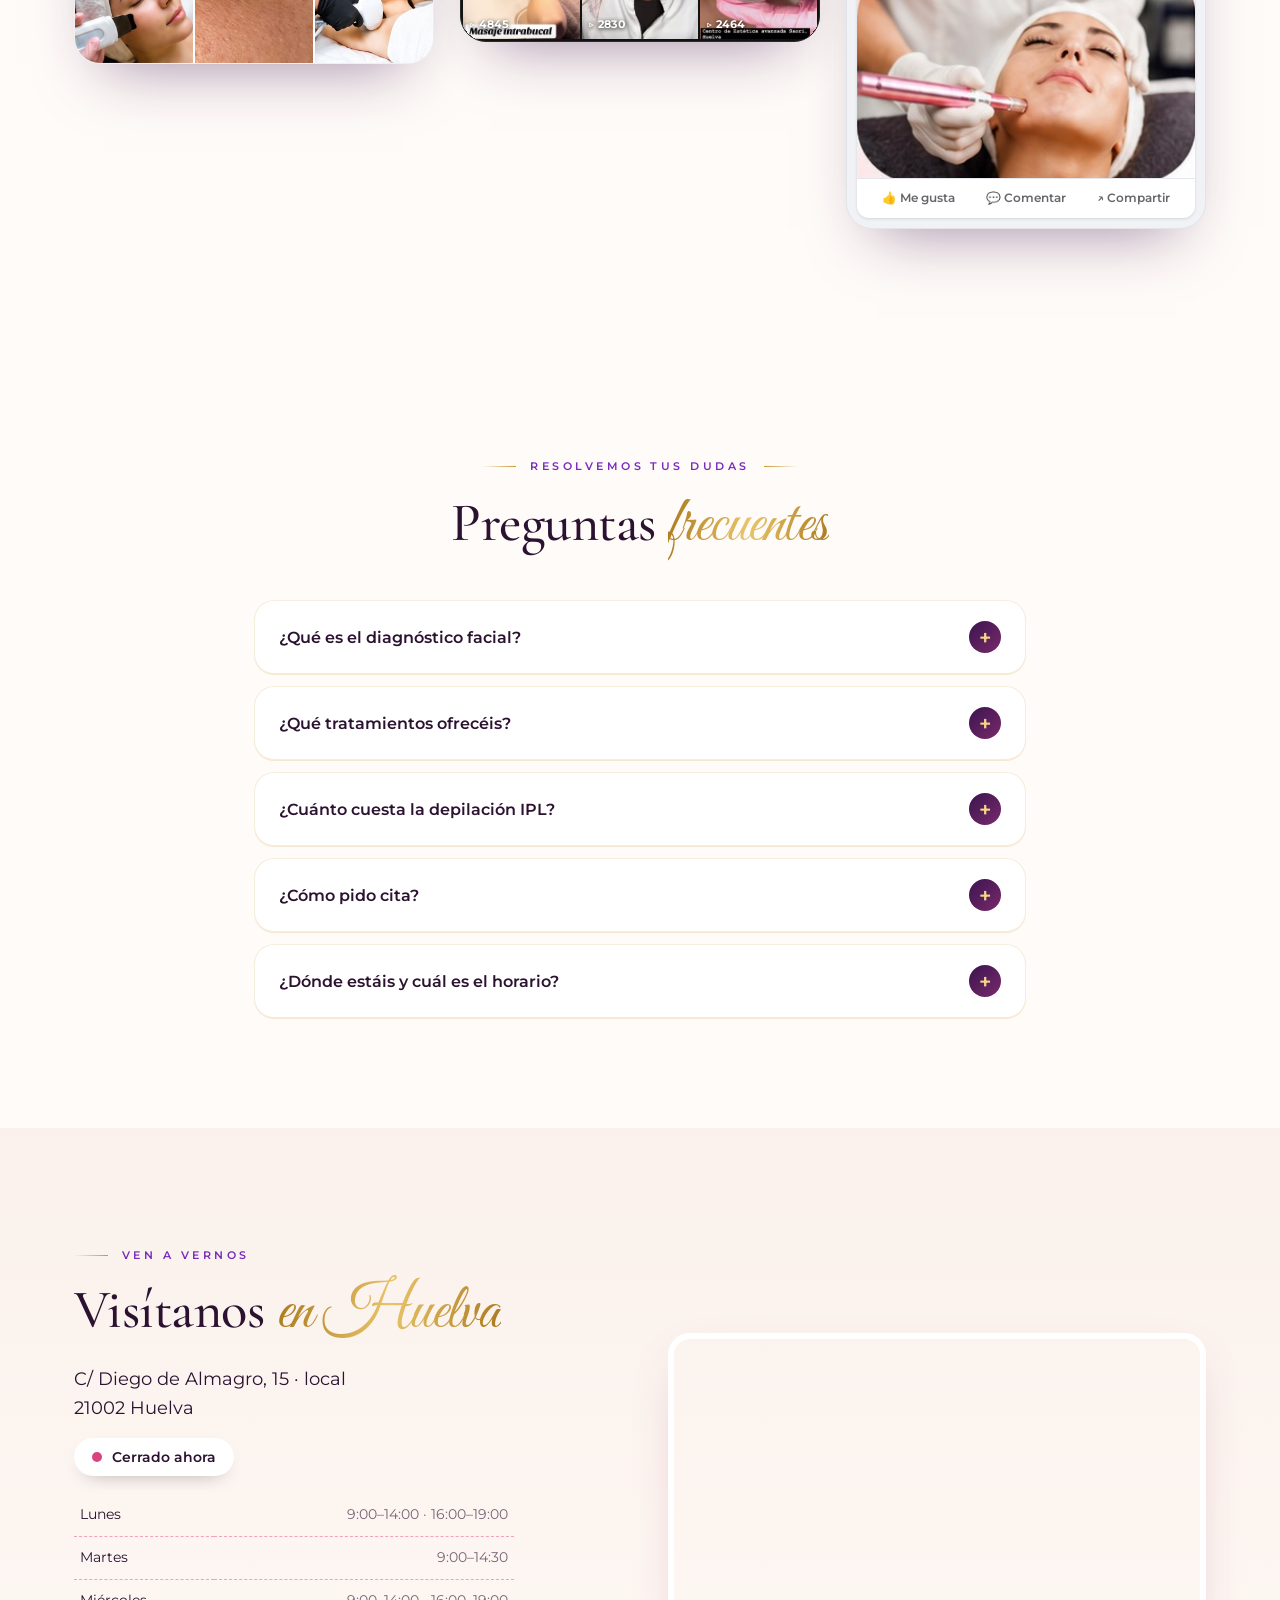
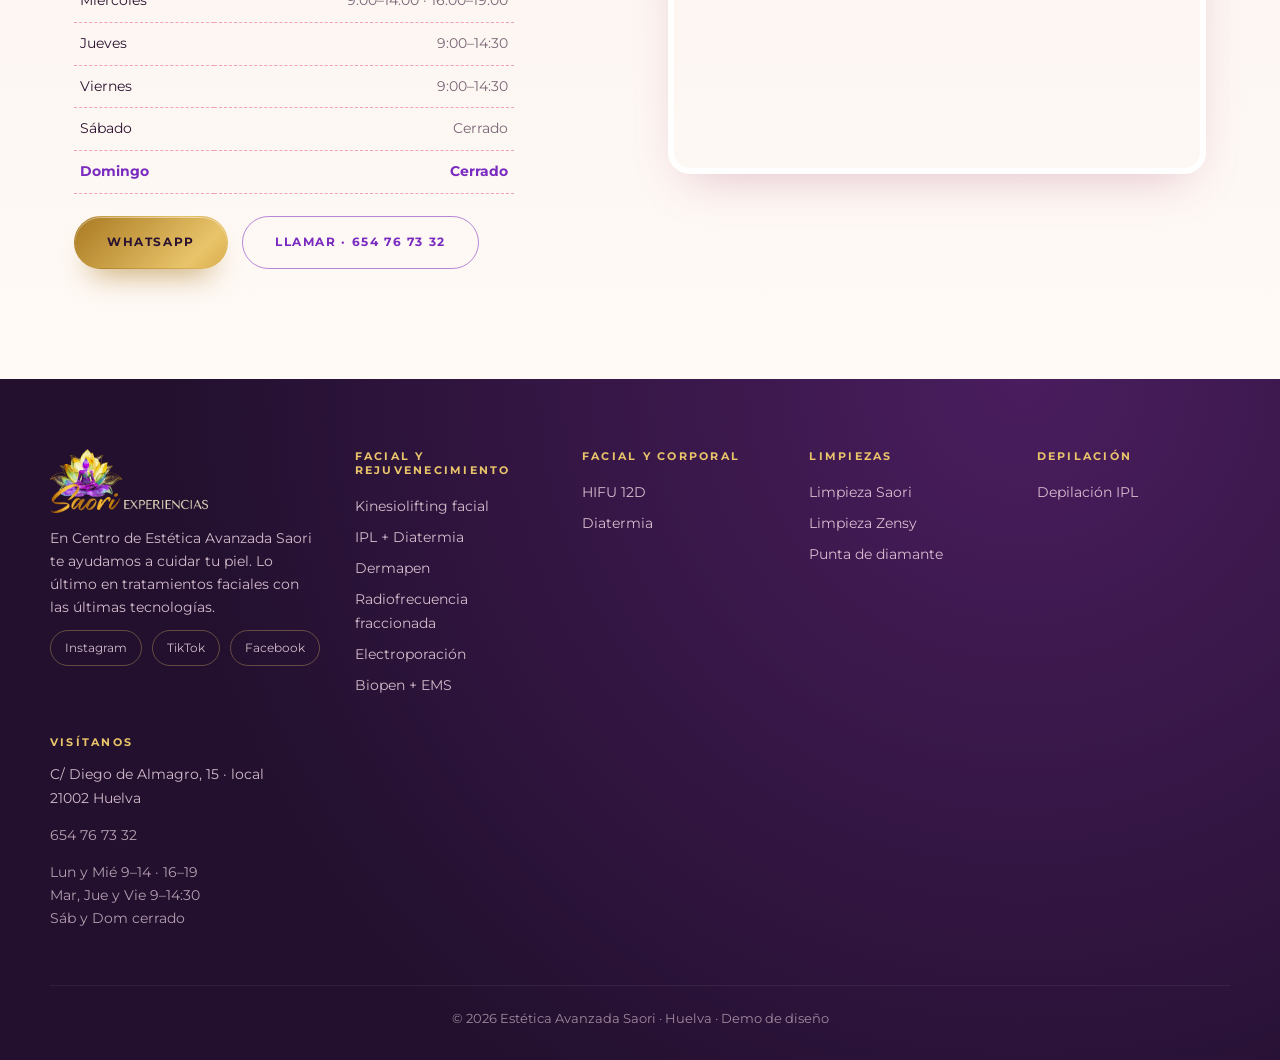
==== commit d6d416c4: "Los vídeos se reproducen dentro del móvil de cada tarjeta Co-Authored-By: Claude Sonnet 5.5 <noreply" ====
--- a/index.html
+++ b/index.html
@@ -9,7 +9,7 @@
 <link rel="preconnect" href="https://fonts.googleapis.com">
 <link rel="preconnect" href="https://fonts.gstatic.com" crossorigin>
 <link href="https://fonts.googleapis.com/css2?family=Cormorant+Garamond:ital,wght@0,500;0,600;0,700;1,500&family=Great+Vibes&family=Montserrat:wght@400;500;600;700&display=swap" rel="stylesheet">
-<link rel="stylesheet" href="styles.css?v=1792570693"><link rel="stylesheet" href="site.css?v=1792570693"><link rel="stylesheet" href="extra.css?v=1792570693"><link rel="stylesheet" href="premium.css?v=1792570693"><link rel="stylesheet" href="viewer.css?v=1792570693"><link rel="stylesheet" href="reelstyle.css?v=1792570693">
+<link rel="stylesheet" href="styles.css?v=1792570913"><link rel="stylesheet" href="site.css?v=1792570913"><link rel="stylesheet" href="extra.css?v=1792570913"><link rel="stylesheet" href="premium.css?v=1792570913"><link rel="stylesheet" href="viewer.css?v=1792570913"><link rel="stylesheet" href="reelstyle.css?v=1792570913">
 <script>try{if(!sessionStorage.getItem("saoriSplash")&&!matchMedia("(prefers-reduced-motion: reduce)").matches)document.documentElement.classList.add("has-splash")}catch(e){}</script>
 </head>
 <body class="home">
@@ -506,9 +506,9 @@
 <a class="wa-float" href="https://wa.me/34654767332?text=Hola%2C%20quiero%20pedir%20mi%20diagn%C3%B3stico%20facial" target="_blank" rel="noopener" aria-label="WhatsApp">
   <svg viewBox="0 0 32 32" width="30" height="30" fill="#fff"><path d="M16 3a13 13 0 0 0-11 19.8L3 29l6.4-2A13 13 0 1 0 16 3zm0 2.4a10.6 10.6 0 1 1-5.6 19.6l-.4-.2-3.8 1.2 1.2-3.7-.3-.4A10.6 10.6 0 0 1 16 5.4zm-3.7 5.2c-.3 0-.7.1-1 .5-.4.4-1.4 1.4-1.4 3.3s1.4 3.8 1.6 4.1c.2.3 2.8 4.4 6.9 6 3.4 1.3 4.1 1 4.8.9.8-.1 2.4-1 2.7-2 .3-.9.3-1.7.2-1.9-.1-.2-.4-.3-.8-.5l-2.5-1.2c-.3-.1-.6-.2-.8.2-.3.4-1 1.2-1.2 1.4-.2.2-.4.3-.8.1-.4-.2-1.6-.6-3-1.9-1.1-1-1.9-2.3-2.1-2.7-.2-.4 0-.6.2-.8l.6-.7c.2-.2.2-.4.4-.6.1-.2.1-.5 0-.7l-1.1-2.7c-.3-.7-.6-.6-.8-.6z"/></svg>
 </a>
-<script src="app.js?v=1792570693"></script>
-<script src="premium.js?v=1792570693"></script>
-<script src="viewer.js?v=1792570693"></script>
-<script src="splash.js?v=1792570693"></script>
+<script src="app.js?v=1792570913"></script>
+<script src="premium.js?v=1792570913"></script>
+<script src="viewer.js?v=1792570913"></script>
+<script src="splash.js?v=1792570913"></script>
 </body>
 </html>
--- a/reelstyle.css
+++ b/reelstyle.css
@@ -87,3 +87,17 @@
 .rv[data-net="ig"] .rv-cap{background:linear-gradient(0deg,rgba(7,2,10,.92),transparent);padding-top:34px}
 .subnav{background:rgba(20,6,26,.94);border-bottom:1px solid rgba(233,196,106,.25)}
 .subnav a{color:#d9c3e6}.subnav a:hover{color:var(--gold2)}
+
+/* ===== reproductor dentro del móvil ===== */
+.reel-live{position:absolute;left:10px;right:10px;top:10px;bottom:10px;border-radius:31px;overflow:hidden;background:#000;z-index:6}
+.reel-live iframe{border:0;background:#000;opacity:0;transition:opacity .6s}
+.reel-live iframe.on{opacity:1}
+.rl-load{position:absolute;inset:0;display:grid;place-items:center;transition:opacity .5s}
+.rl-load.off{opacity:0;pointer-events:none}
+.rl-load i{width:38px;height:38px;border-radius:50%;border:2px solid rgba(233,196,106,.25);border-top-color:var(--gold2);animation:spin .9s linear infinite}
+.rl-x{position:absolute;top:44px;right:10px;z-index:3;width:34px;height:34px;border-radius:50%;border:1px solid rgba(233,196,106,.6);background:rgba(14,5,15,.75);color:#fff;font-size:.85rem;cursor:pointer;backdrop-filter:blur(8px)}
+.rl-out{position:absolute;left:50%;bottom:12px;transform:translateX(-50%);z-index:3;padding:7px 14px;border-radius:999px;border:1px solid rgba(233,196,106,.55);background:rgba(14,5,15,.7);color:var(--gold2);font:700 .6rem 'Montserrat',sans-serif;letter-spacing:.1em;text-transform:uppercase;white-space:nowrap;backdrop-filter:blur(8px)}
+.reel.playing{transform:none!important;z-index:5}
+.reel.playing .reel-credit{display:none}
+.reel.playing:hover{transform:none!important}
+.reel-live::after{content:"";position:absolute;left:0;right:0;bottom:0;height:12px;background:#000;z-index:2;pointer-events:none}
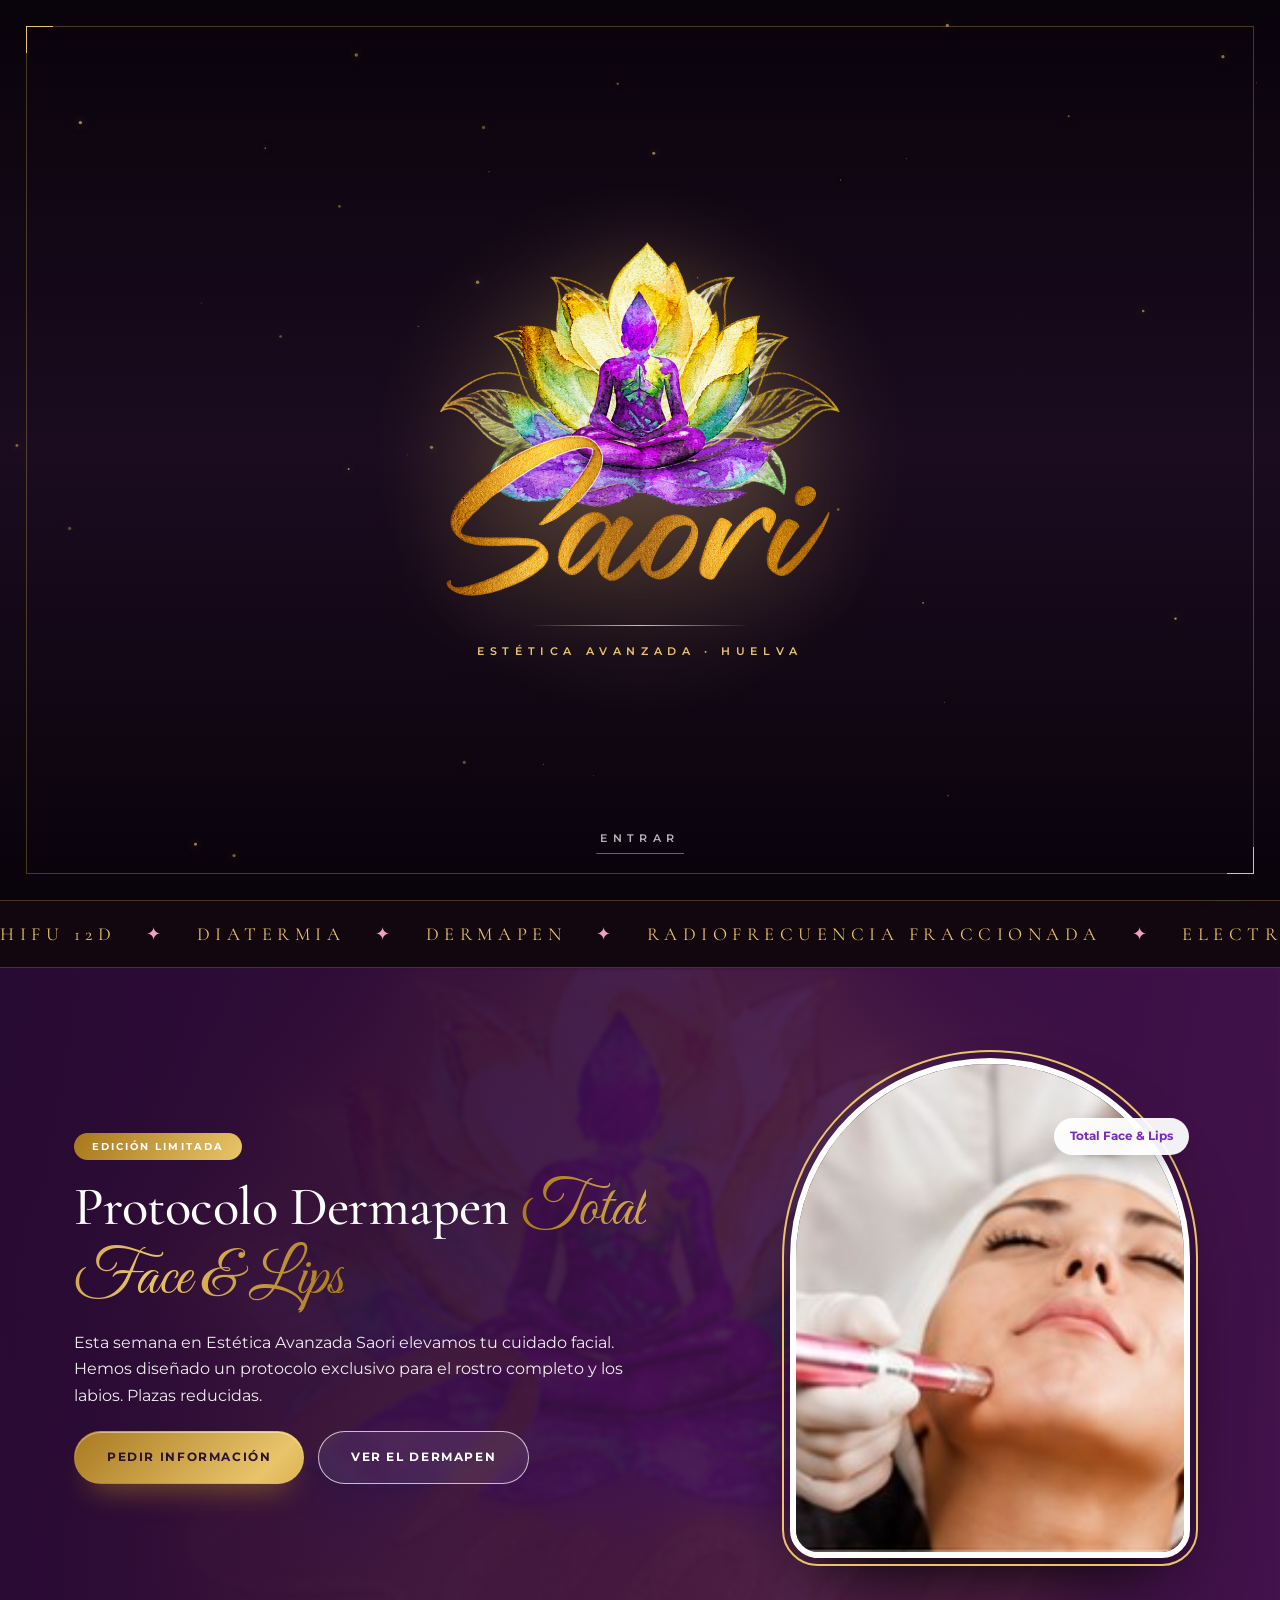
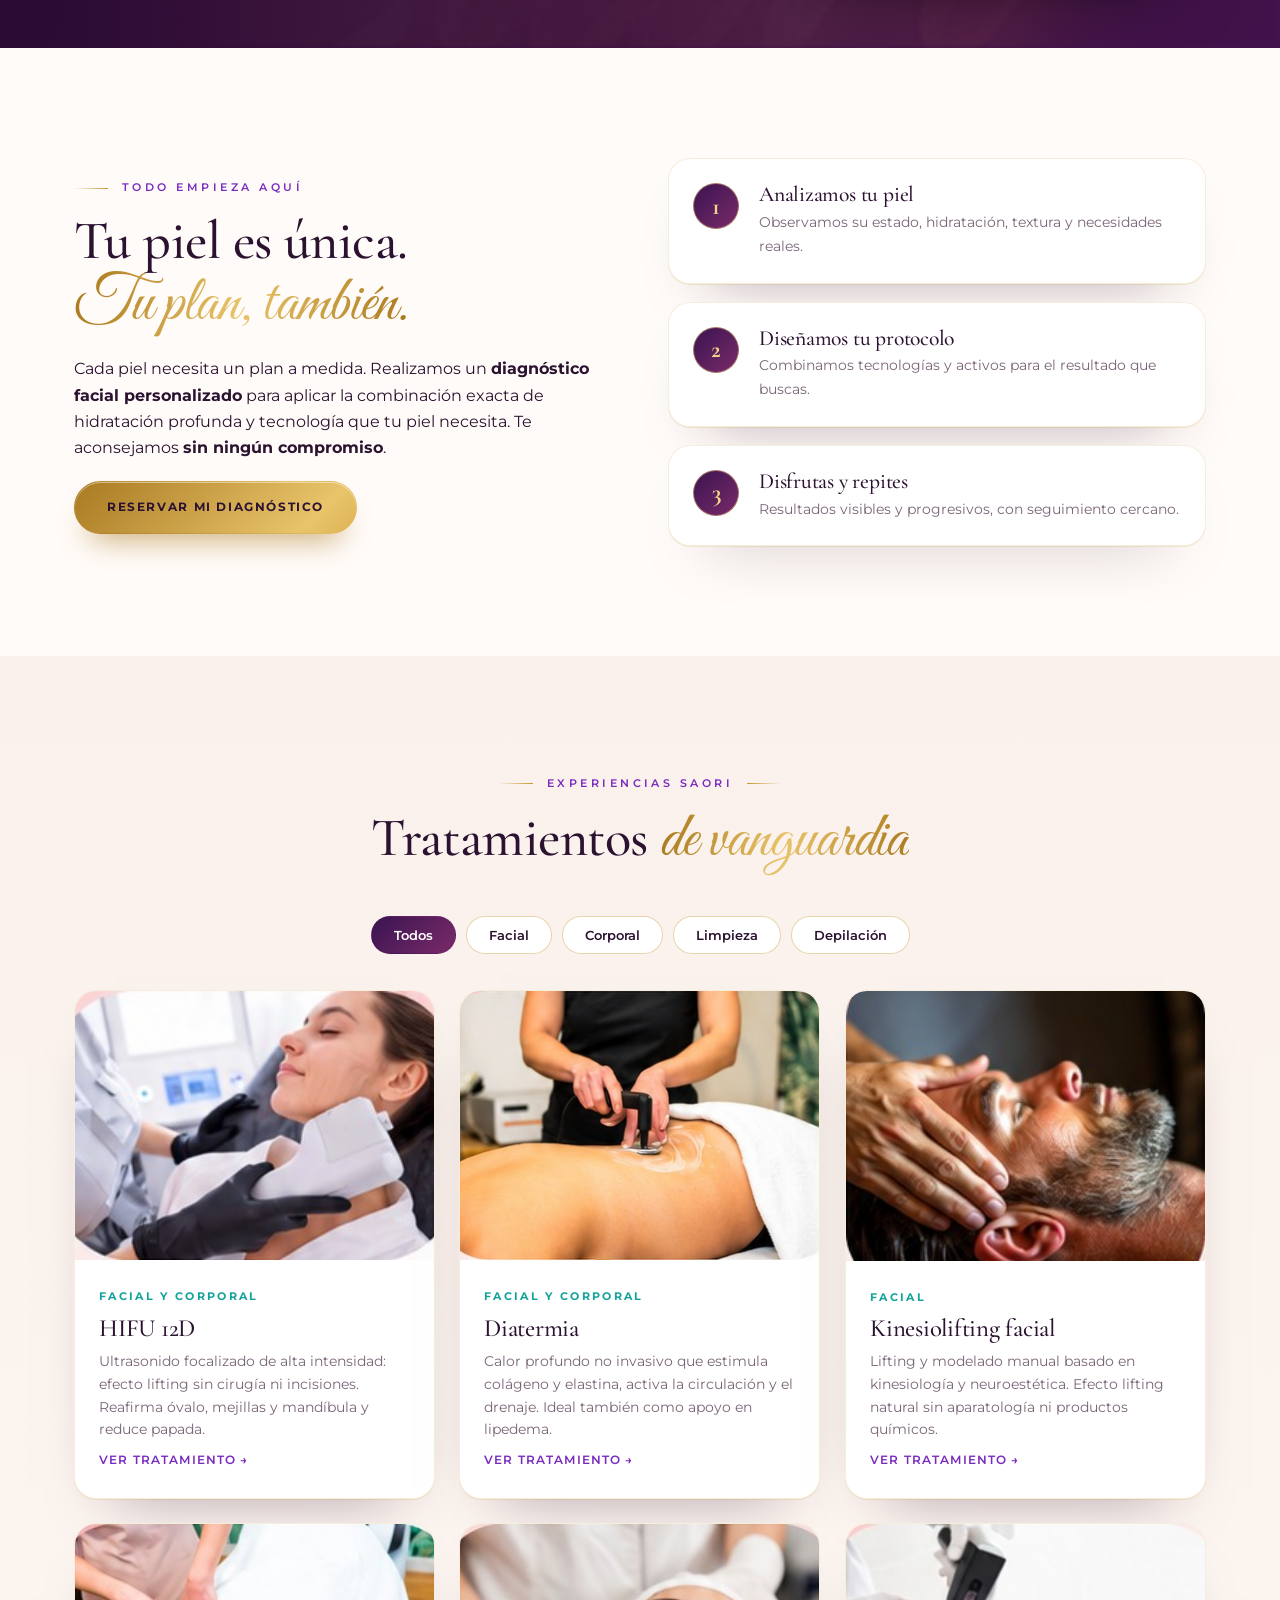
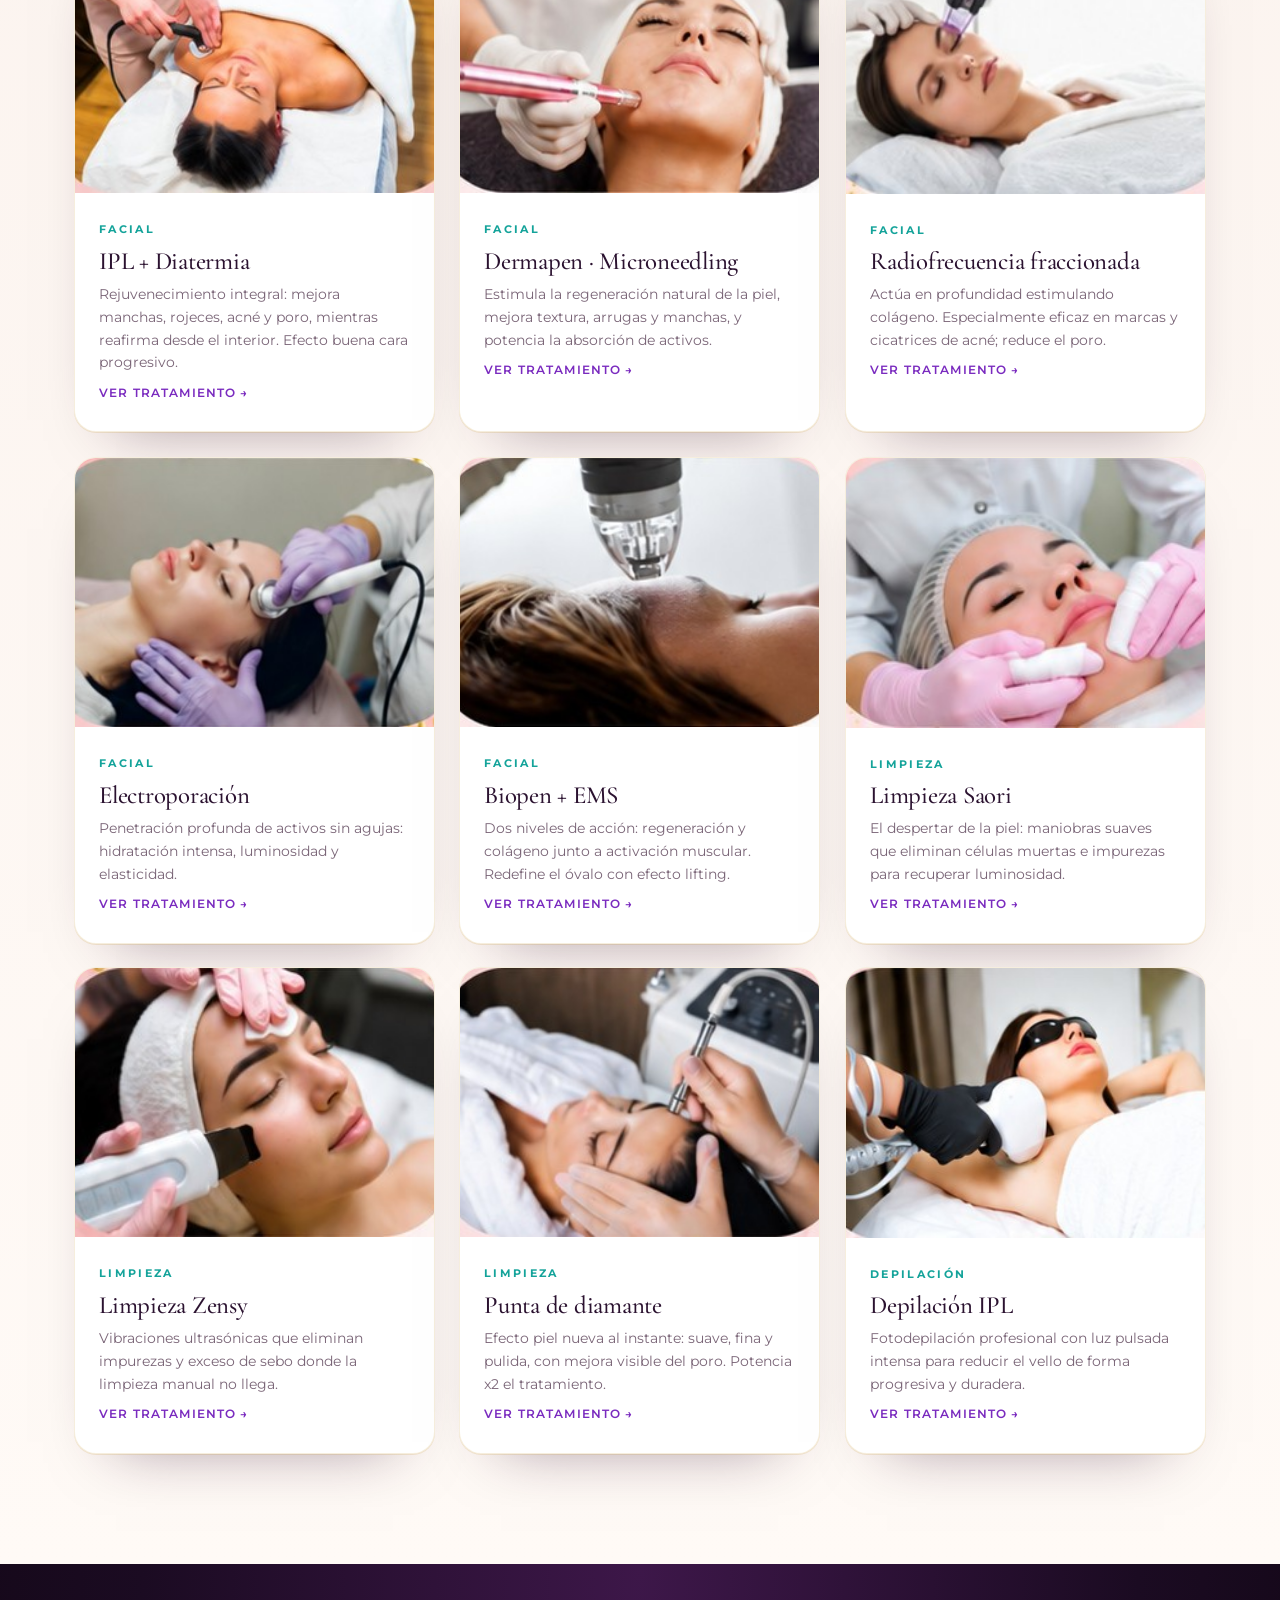
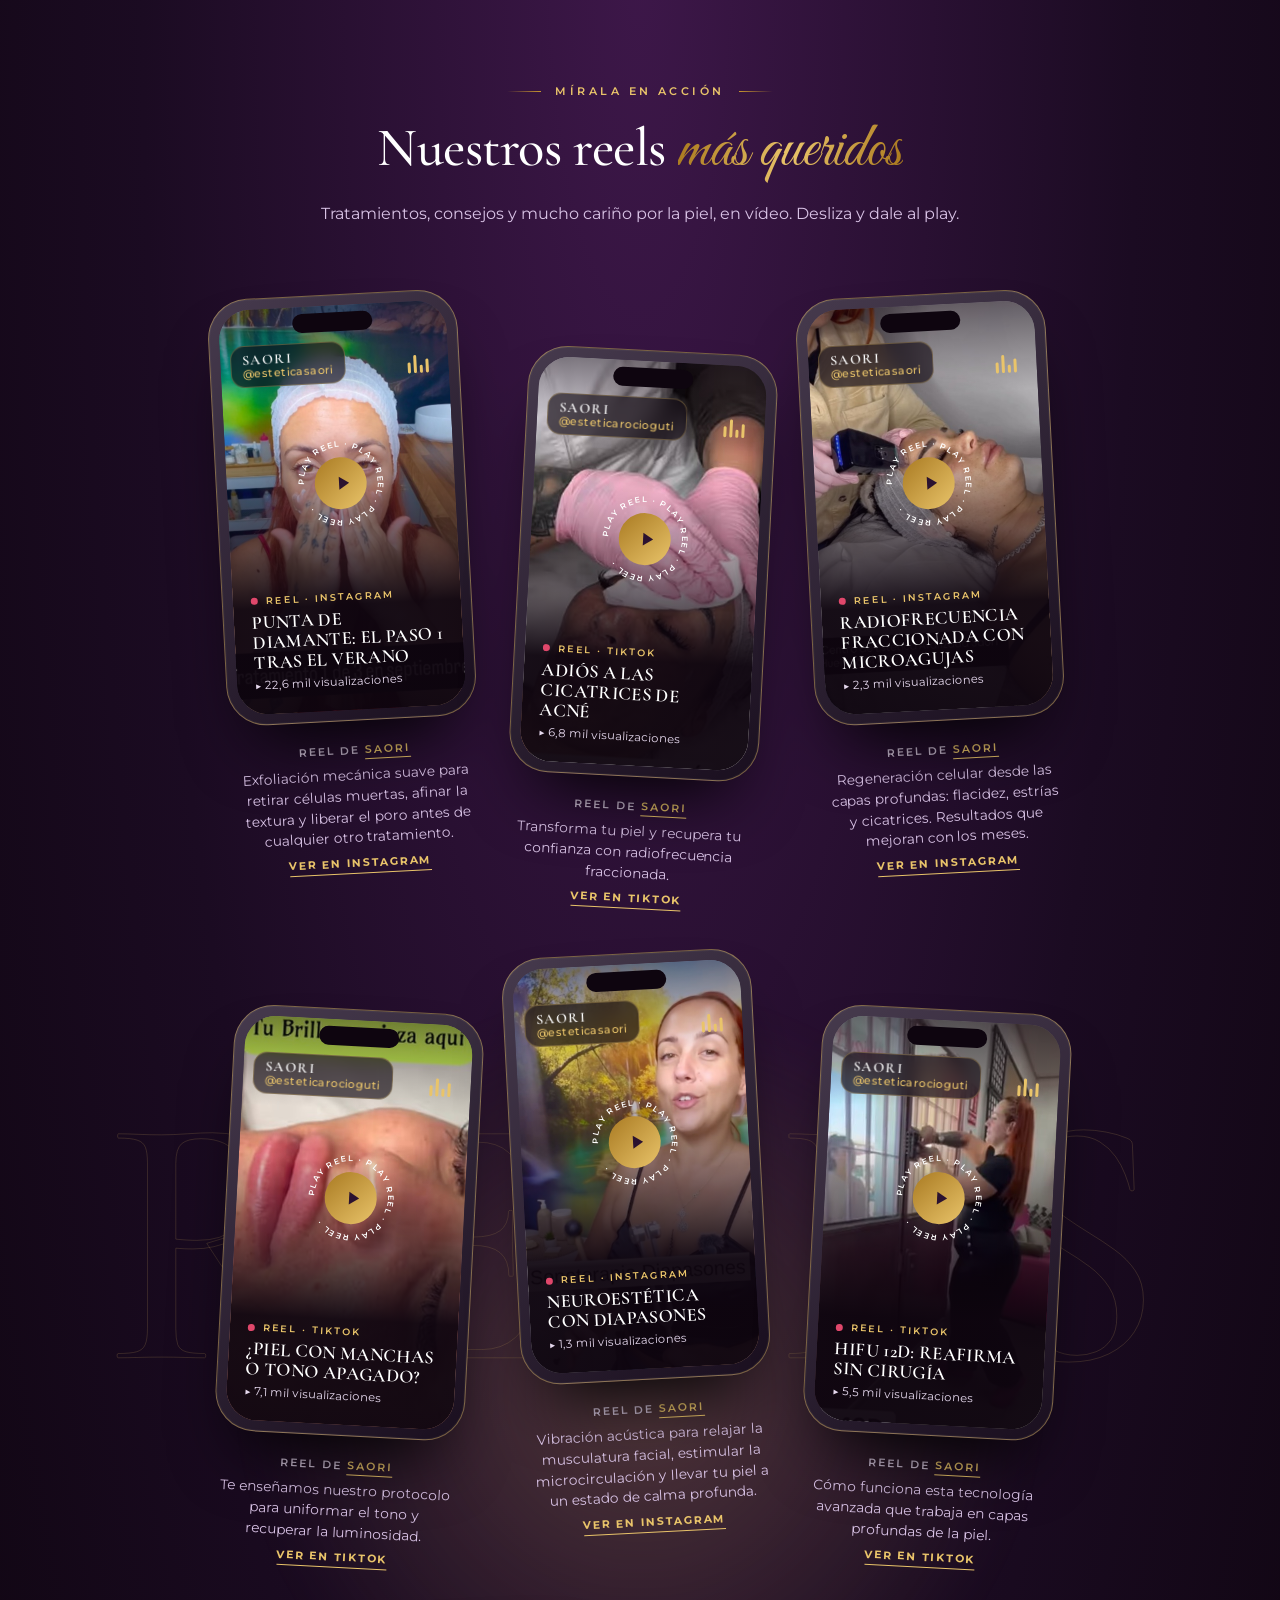
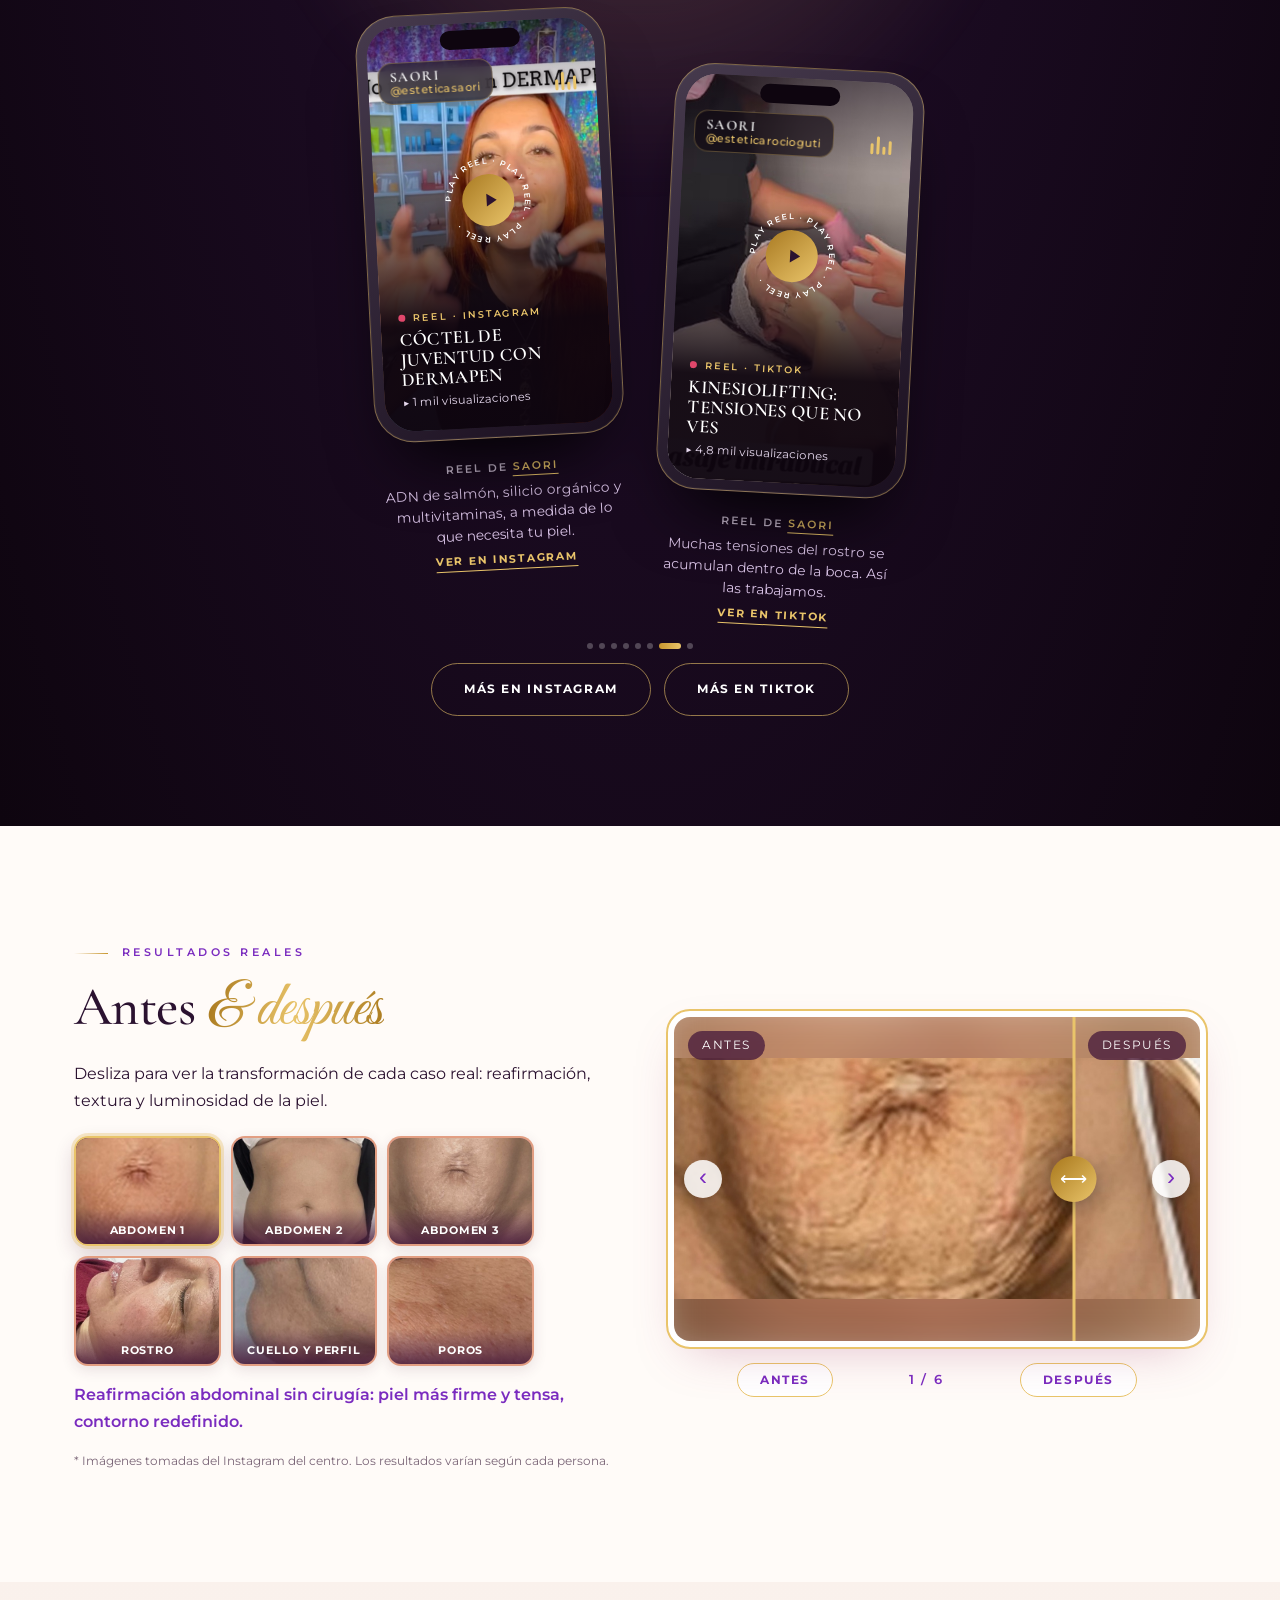
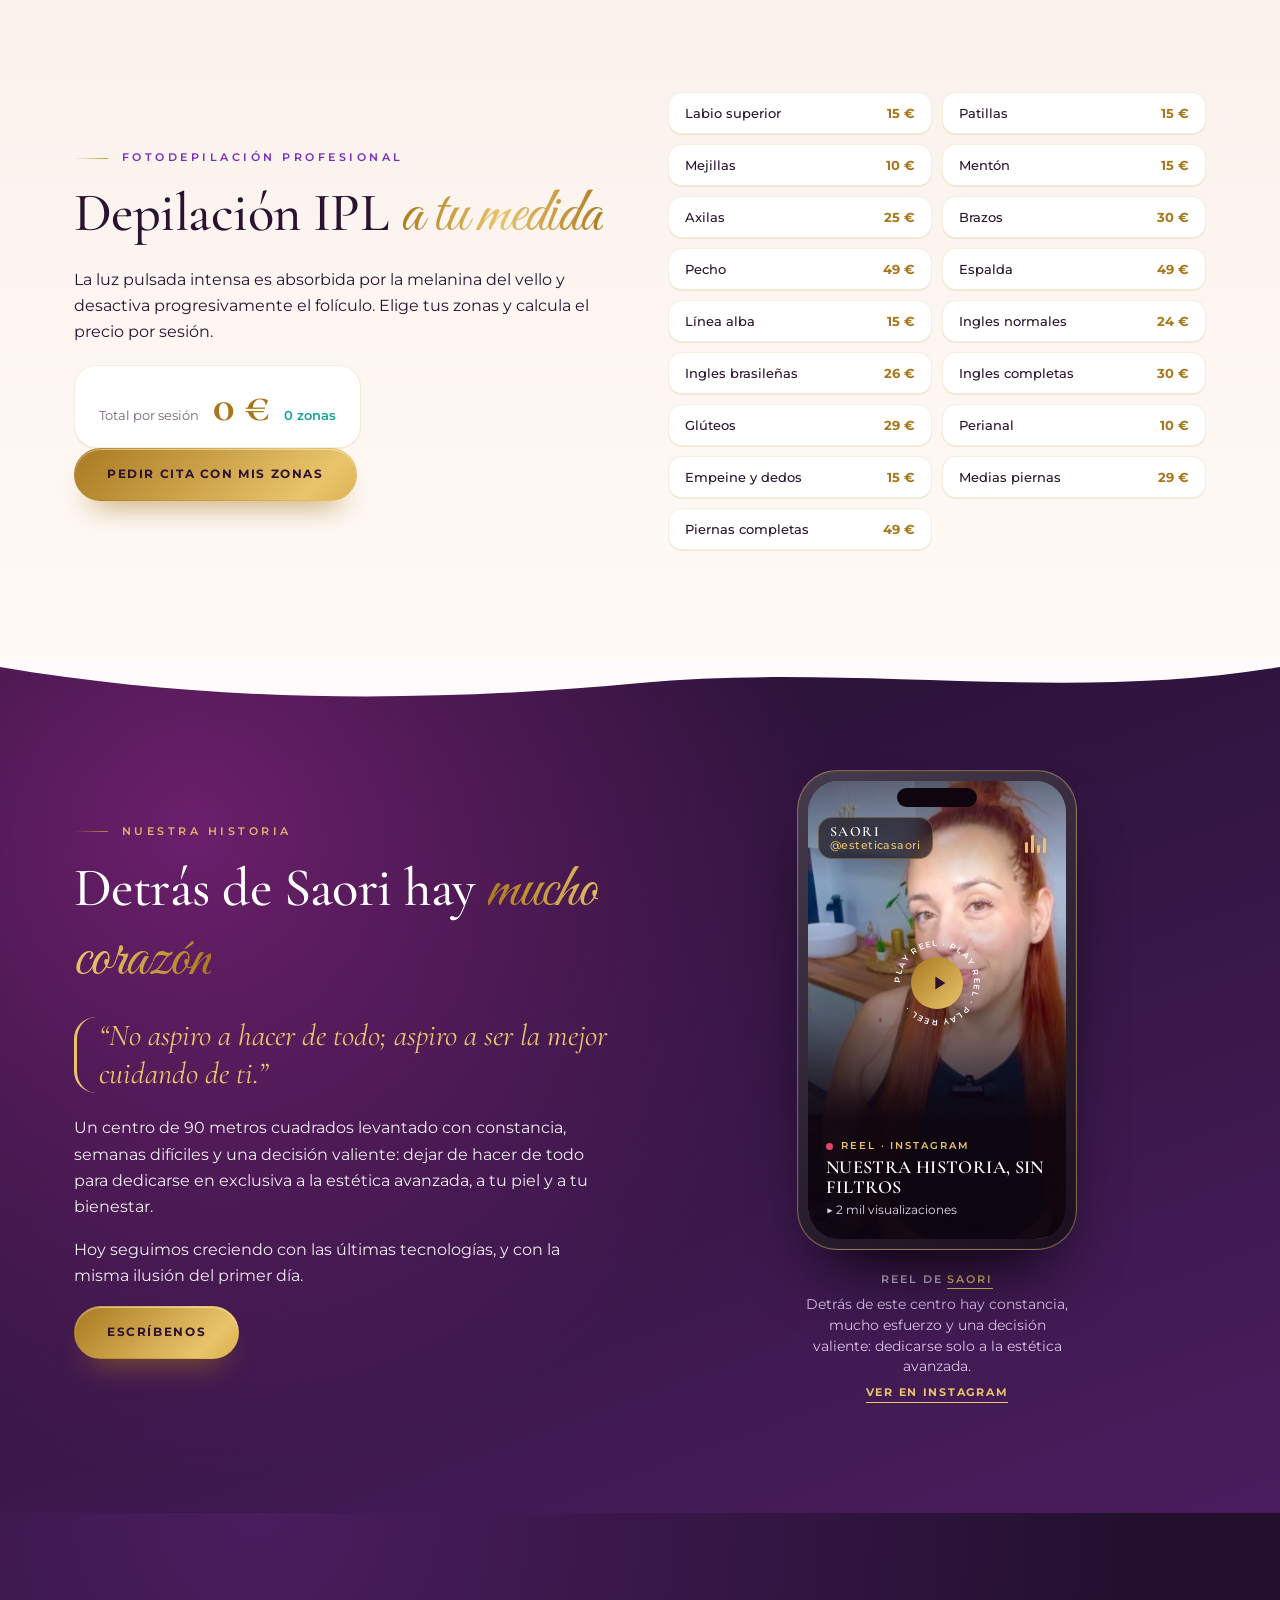
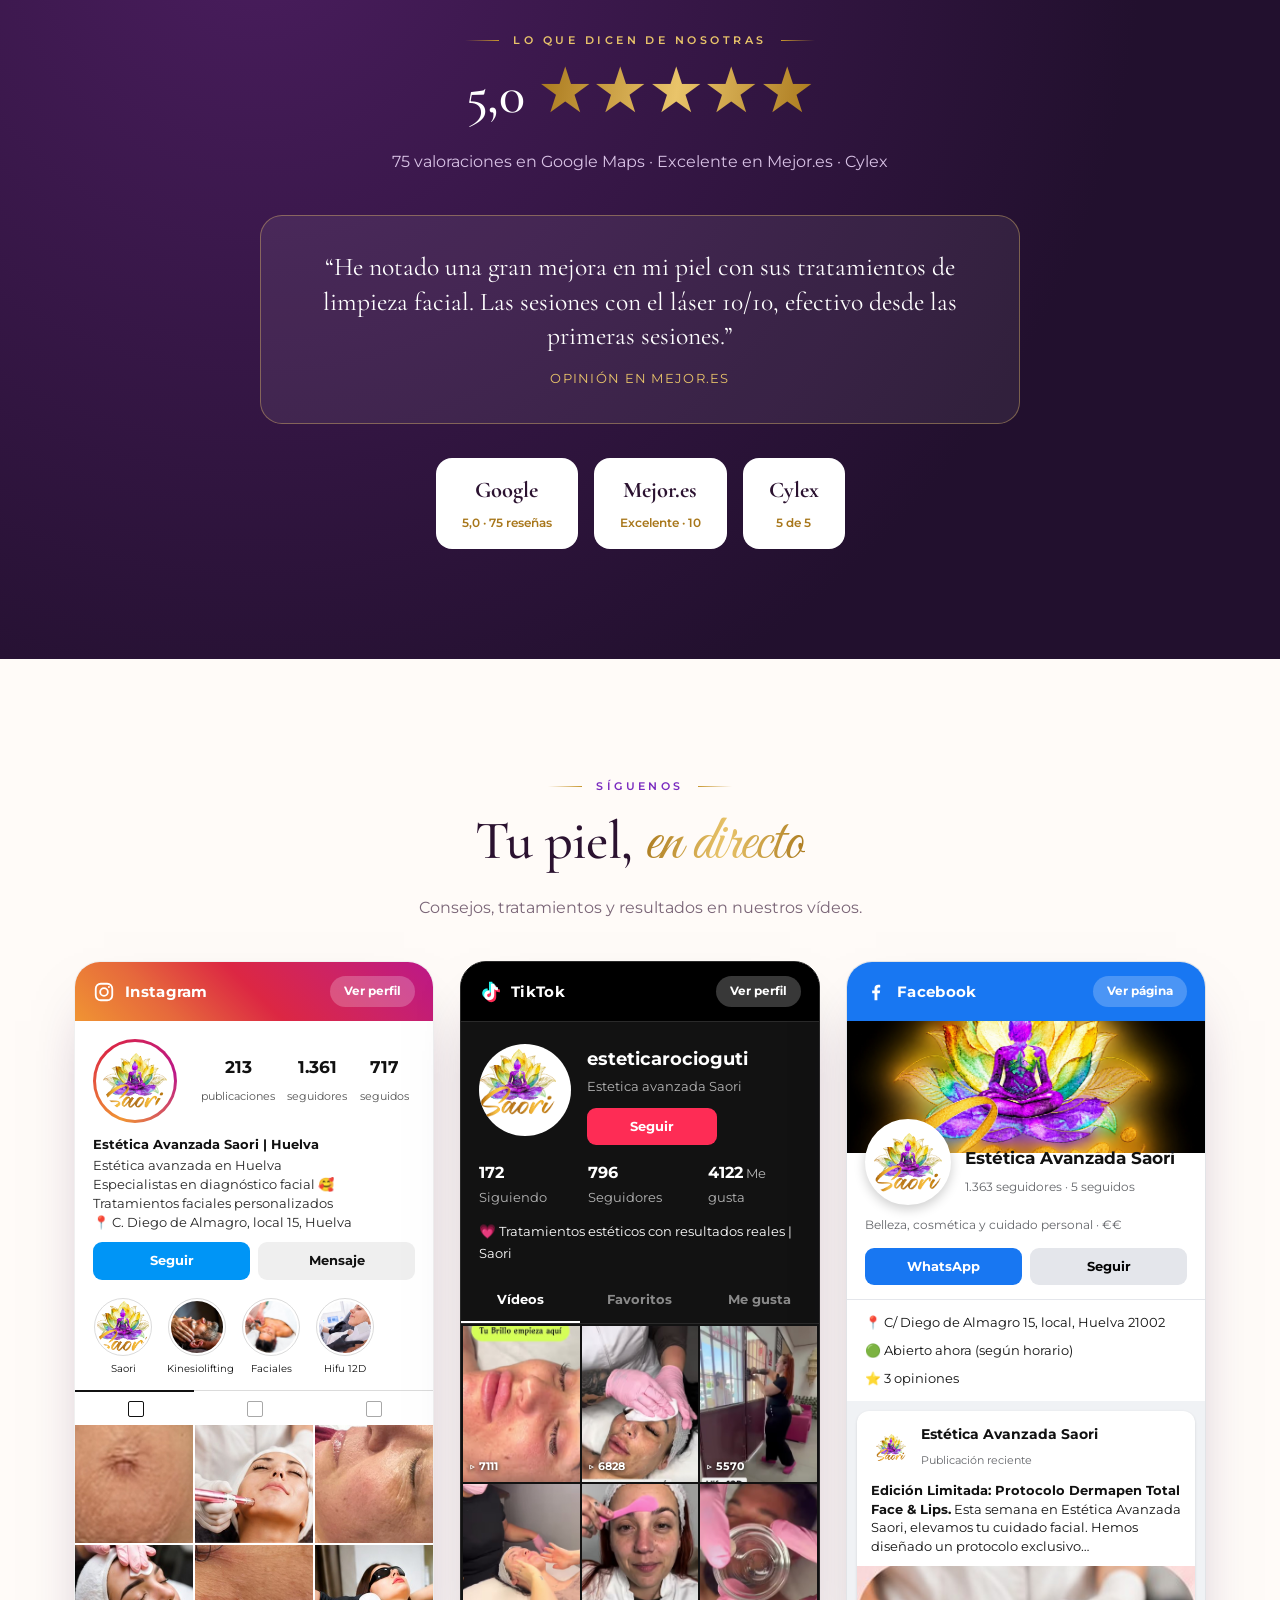
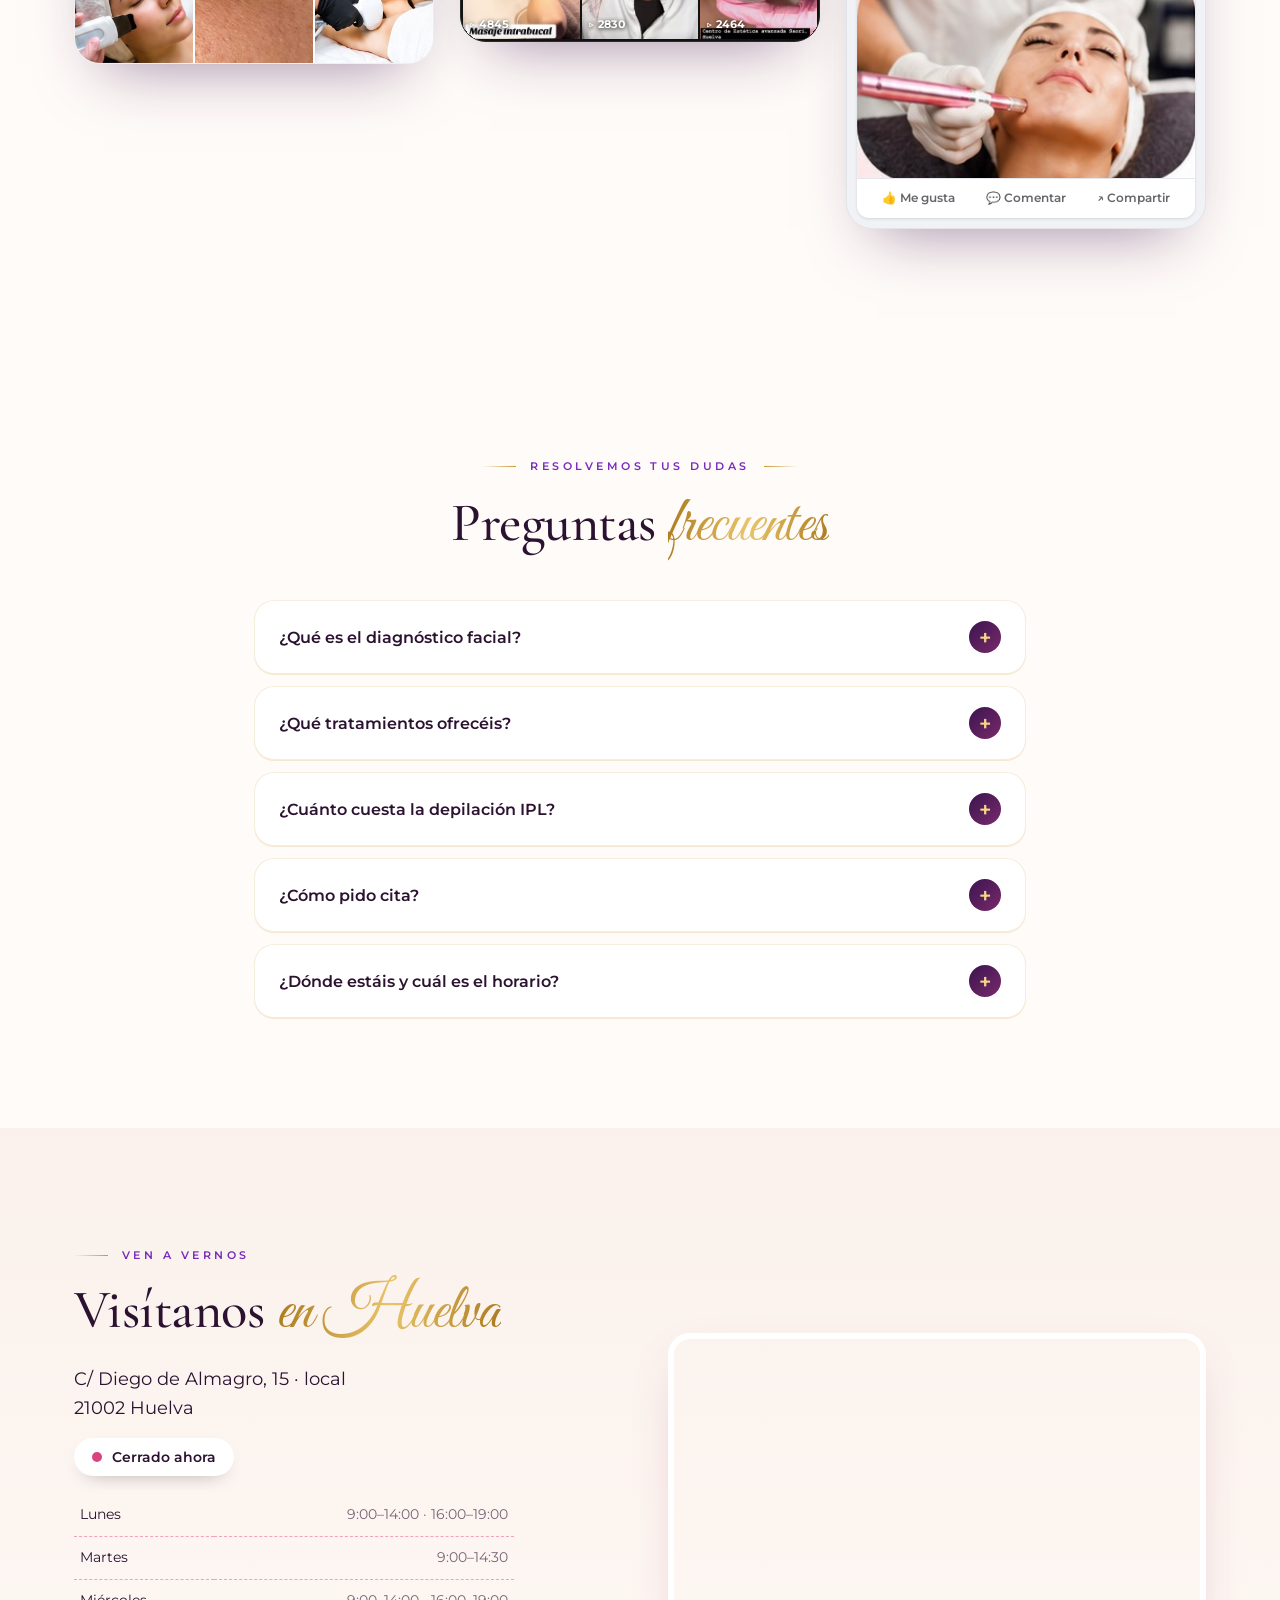
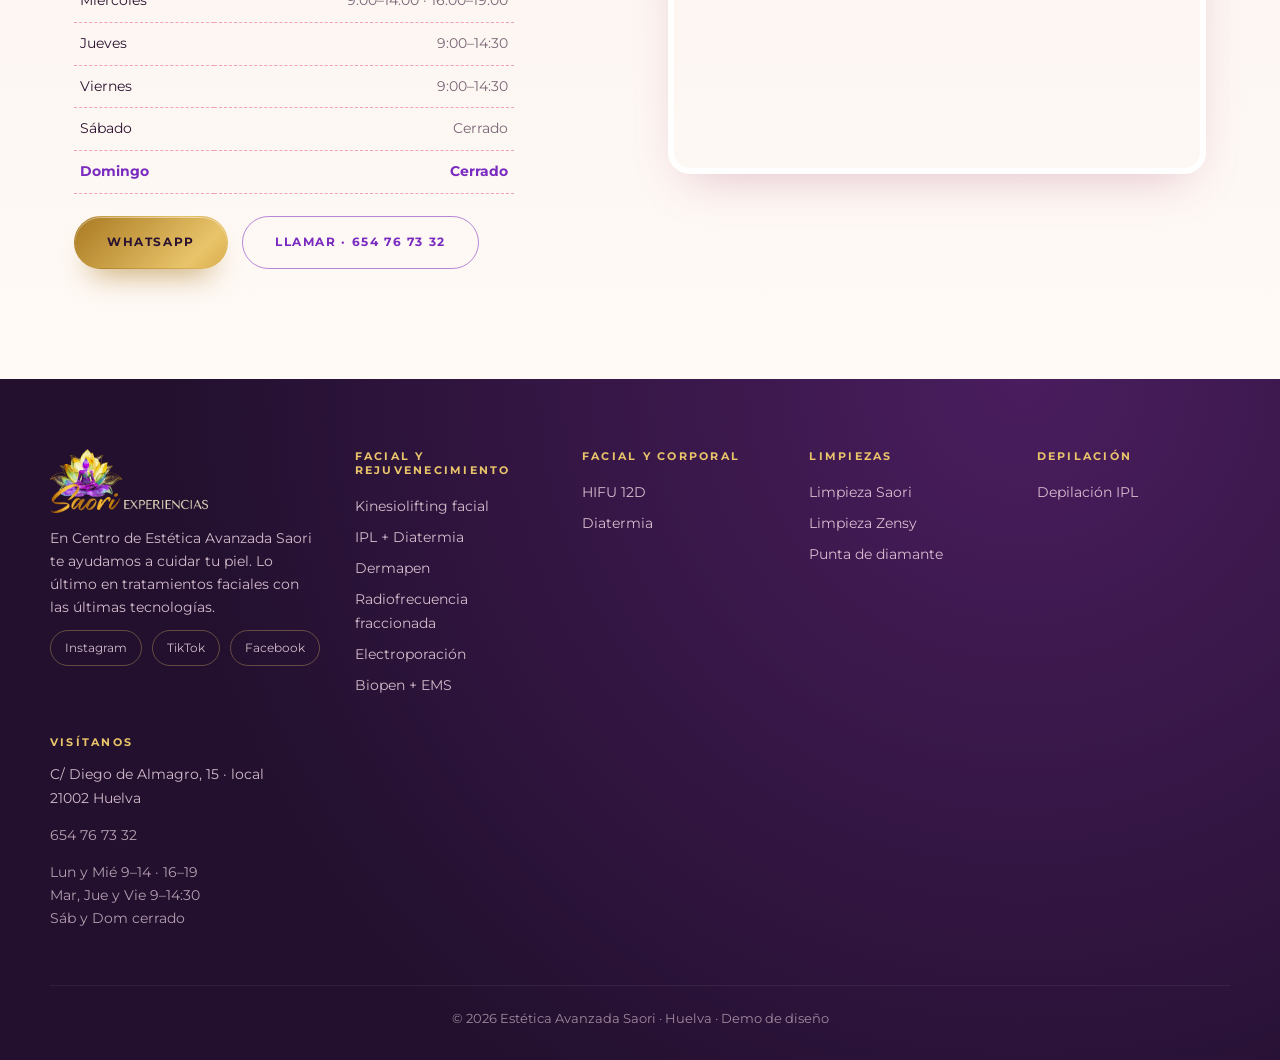
==== commit 930786cb: "Vista previa al compartir (logo y descripción) y metadatos Open Graph Co-Authored-By: Claude Sonnet " ====
--- a/index.html
+++ b/index.html
@@ -3,13 +3,31 @@
 <head>
 <meta charset="utf-8">
 <meta name="viewport" content="width=device-width, initial-scale=1">
-<title>Estética Avanzada Saori · Huelva</title>
+<title>Centro de Estética Avanzada Saori · Huelva</title>
 <meta name="description" content="Centro de estética avanzada en Huelva. Diagnóstico facial personalizado, tratamientos faciales y corporales con la última tecnología, y depilación IPL.">
 <link rel="icon" href="assets/lotus-saori.png">
+<link rel="canonical" href="https://sefiro888.github.io/saori-demo/">
+<meta name="theme-color" content="#1b0b22">
+<meta property="og:type" content="website">
+<meta property="og:site_name" content="Estética Avanzada Saori · Huelva">
+<meta property="og:locale" content="es_ES">
+<meta property="og:title" content="Centro de Estética Avanzada Saori · Huelva">
+<meta property="og:description" content="Diagnóstico facial personalizado y tratamientos faciales y corporales con la última tecnología: HIFU 12D, dermapen, radiofrecuencia, depilación IPL y más. ★ 5,0 en Google. Pide tu cita.">
+<meta property="og:url" content="https://sefiro888.github.io/saori-demo/">
+<meta property="og:image" content="https://sefiro888.github.io/saori-demo/assets/og-saori.jpg">
+<meta property="og:image:width" content="1200">
+<meta property="og:image:height" content="630">
+<meta property="og:image:alt" content="Logo de Estética Avanzada Saori, Huelva">
+<meta name="twitter:card" content="summary_large_image">
+<meta name="twitter:title" content="Centro de Estética Avanzada Saori · Huelva">
+<meta name="twitter:description" content="Diagnóstico facial personalizado y tratamientos faciales y corporales con la última tecnología: HIFU 12D, dermapen, radiofrecuencia, depilación IPL y más. ★ 5,0 en Google. Pide tu cita.">
+<meta name="twitter:image" content="https://sefiro888.github.io/saori-demo/assets/og-saori.jpg">
+<link rel="apple-touch-icon" href="assets/lotus-saori.png">
+
 <link rel="preconnect" href="https://fonts.googleapis.com">
 <link rel="preconnect" href="https://fonts.gstatic.com" crossorigin>
 <link href="https://fonts.googleapis.com/css2?family=Cormorant+Garamond:ital,wght@0,500;0,600;0,700;1,500&family=Great+Vibes&family=Montserrat:wght@400;500;600;700&display=swap" rel="stylesheet">
-<link rel="stylesheet" href="styles.css?v=1792570913"><link rel="stylesheet" href="site.css?v=1792570913"><link rel="stylesheet" href="extra.css?v=1792570913"><link rel="stylesheet" href="premium.css?v=1792570913"><link rel="stylesheet" href="viewer.css?v=1792570913"><link rel="stylesheet" href="reelstyle.css?v=1792570913">
+<link rel="stylesheet" href="styles.css?v=1792570995"><link rel="stylesheet" href="site.css?v=1792570995"><link rel="stylesheet" href="extra.css?v=1792570995"><link rel="stylesheet" href="premium.css?v=1792570995"><link rel="stylesheet" href="viewer.css?v=1792570995"><link rel="stylesheet" href="reelstyle.css?v=1792570995">
 <script>try{if(!sessionStorage.getItem("saoriSplash")&&!matchMedia("(prefers-reduced-motion: reduce)").matches)document.documentElement.classList.add("has-splash")}catch(e){}</script>
 </head>
 <body class="home">
@@ -506,9 +524,9 @@
 <a class="wa-float" href="https://wa.me/34654767332?text=Hola%2C%20quiero%20pedir%20mi%20diagn%C3%B3stico%20facial" target="_blank" rel="noopener" aria-label="WhatsApp">
   <svg viewBox="0 0 32 32" width="30" height="30" fill="#fff"><path d="M16 3a13 13 0 0 0-11 19.8L3 29l6.4-2A13 13 0 1 0 16 3zm0 2.4a10.6 10.6 0 1 1-5.6 19.6l-.4-.2-3.8 1.2 1.2-3.7-.3-.4A10.6 10.6 0 0 1 16 5.4zm-3.7 5.2c-.3 0-.7.1-1 .5-.4.4-1.4 1.4-1.4 3.3s1.4 3.8 1.6 4.1c.2.3 2.8 4.4 6.9 6 3.4 1.3 4.1 1 4.8.9.8-.1 2.4-1 2.7-2 .3-.9.3-1.7.2-1.9-.1-.2-.4-.3-.8-.5l-2.5-1.2c-.3-.1-.6-.2-.8.2-.3.4-1 1.2-1.2 1.4-.2.2-.4.3-.8.1-.4-.2-1.6-.6-3-1.9-1.1-1-1.9-2.3-2.1-2.7-.2-.4 0-.6.2-.8l.6-.7c.2-.2.2-.4.4-.6.1-.2.1-.5 0-.7l-1.1-2.7c-.3-.7-.6-.6-.8-.6z"/></svg>
 </a>
-<script src="app.js?v=1792570913"></script>
-<script src="premium.js?v=1792570913"></script>
-<script src="viewer.js?v=1792570913"></script>
-<script src="splash.js?v=1792570913"></script>
+<script src="app.js?v=1792570995"></script>
+<script src="premium.js?v=1792570995"></script>
+<script src="viewer.js?v=1792570995"></script>
+<script src="splash.js?v=1792570995"></script>
 </body>
 </html>
